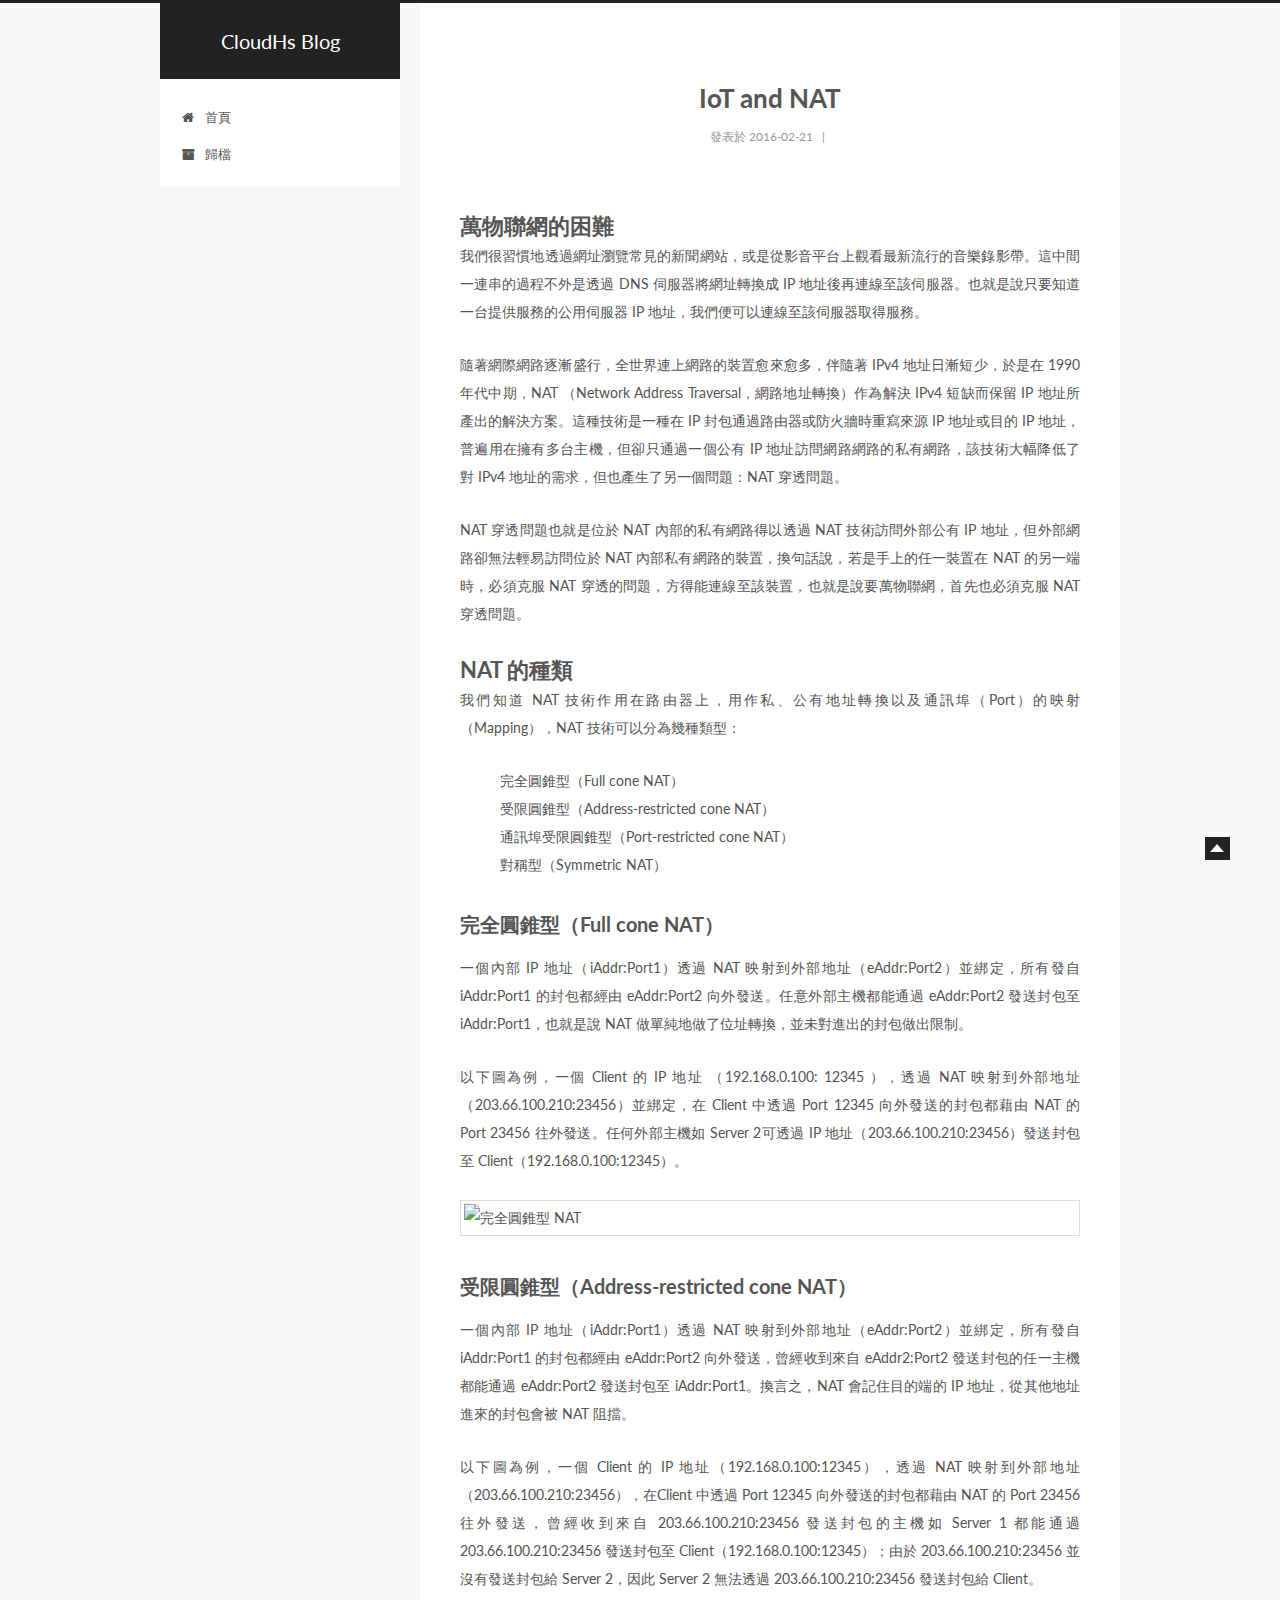
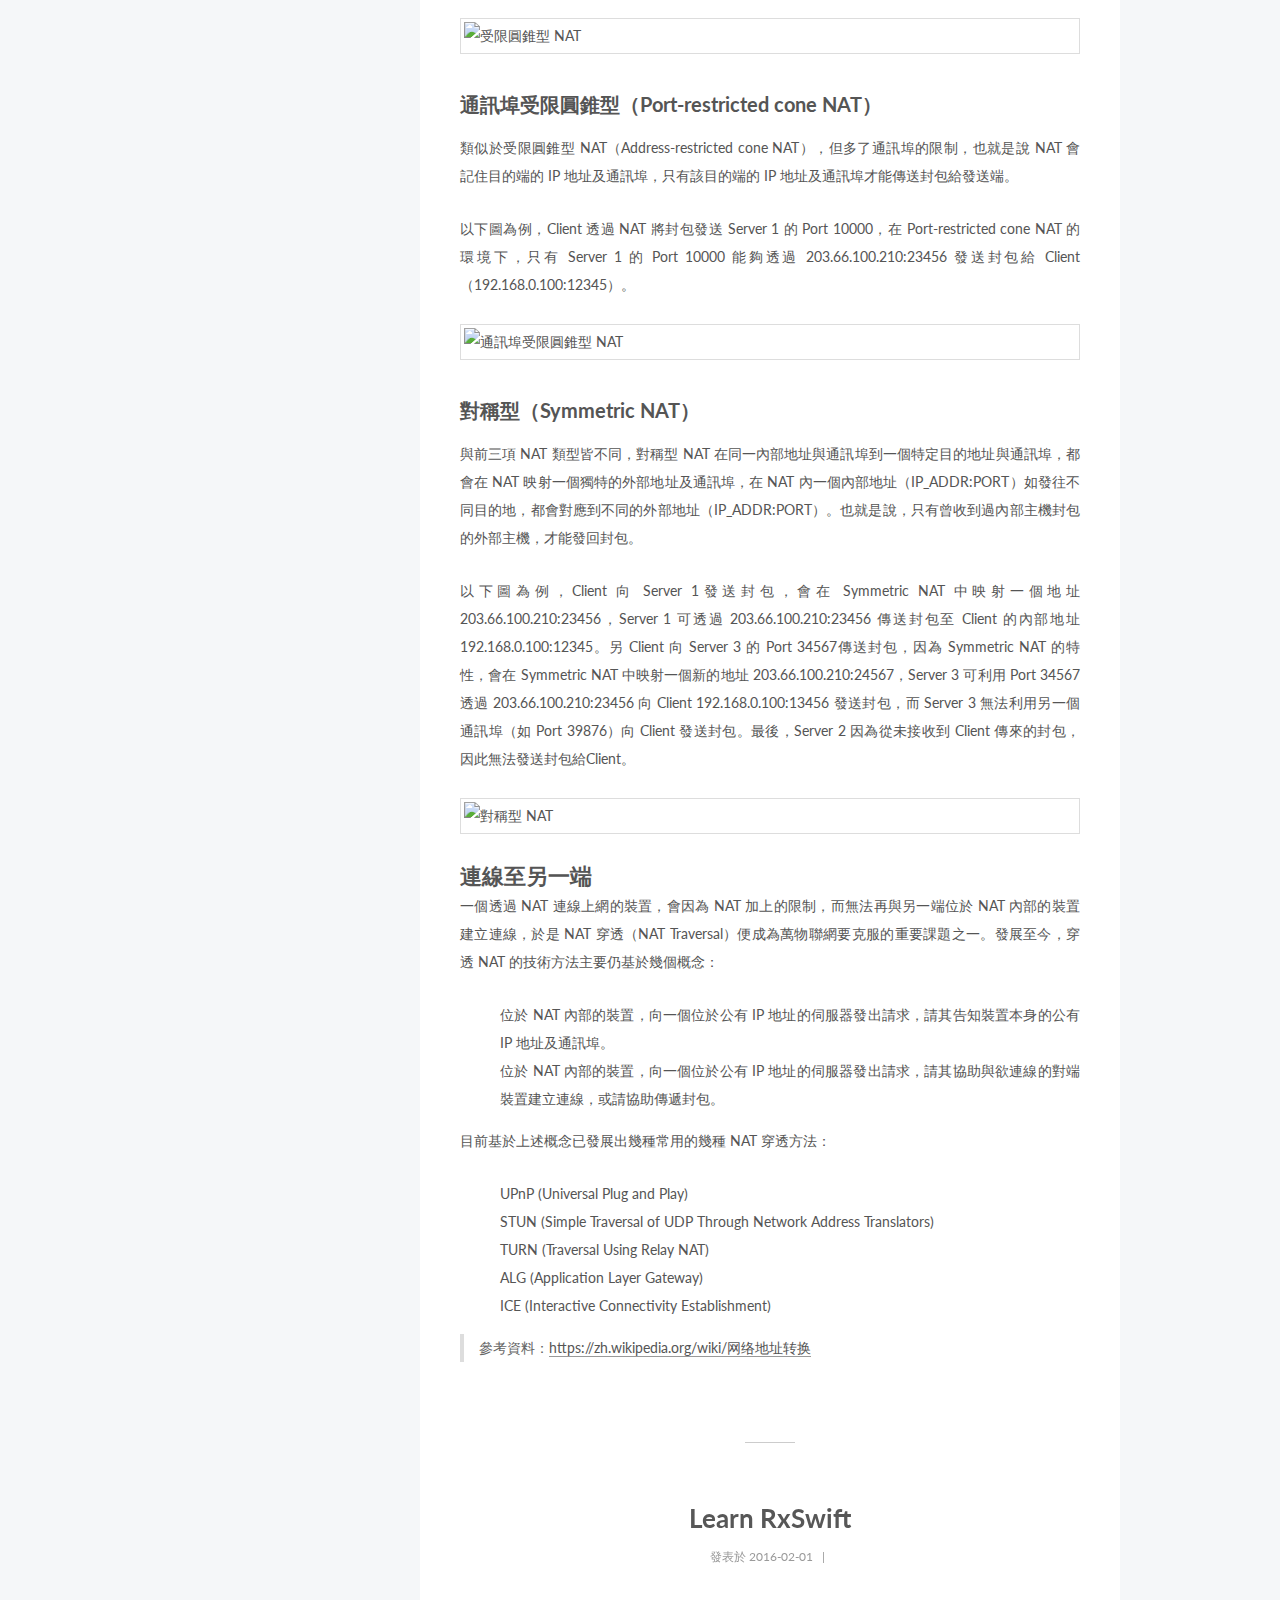
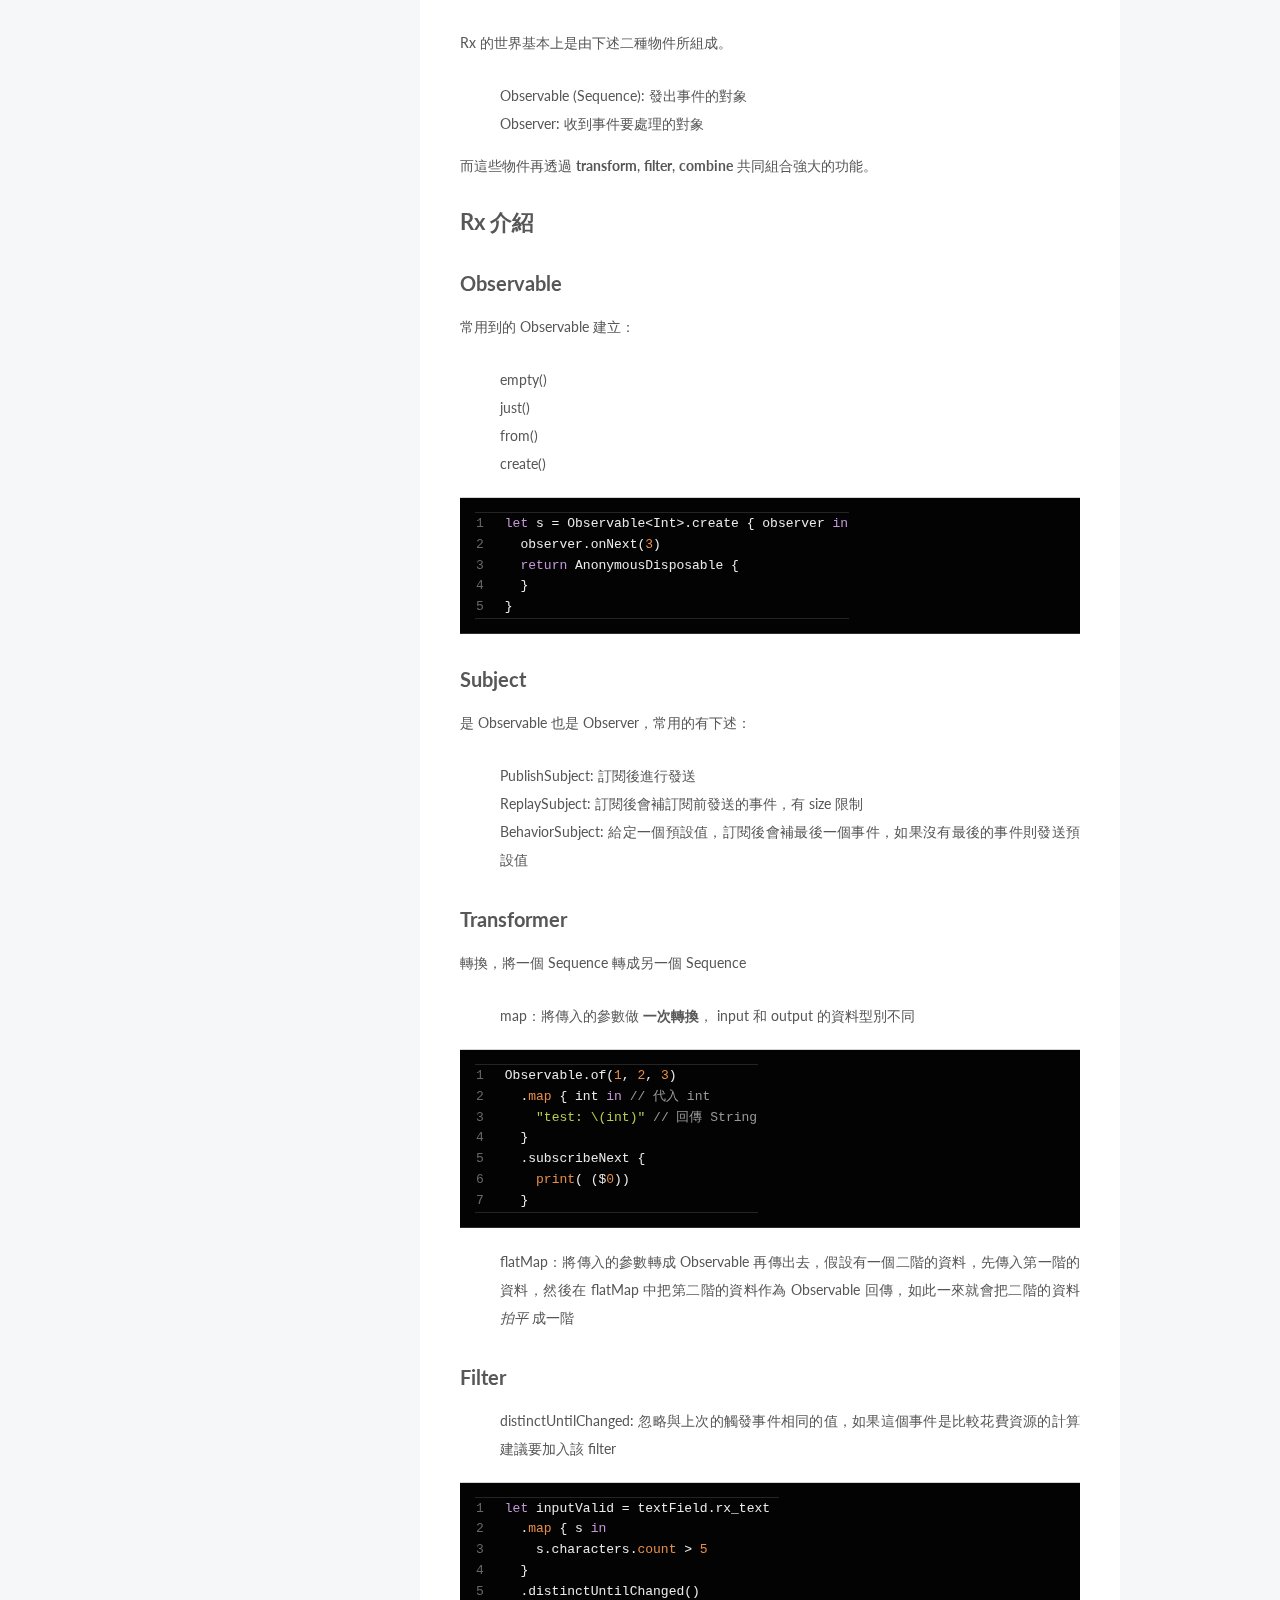
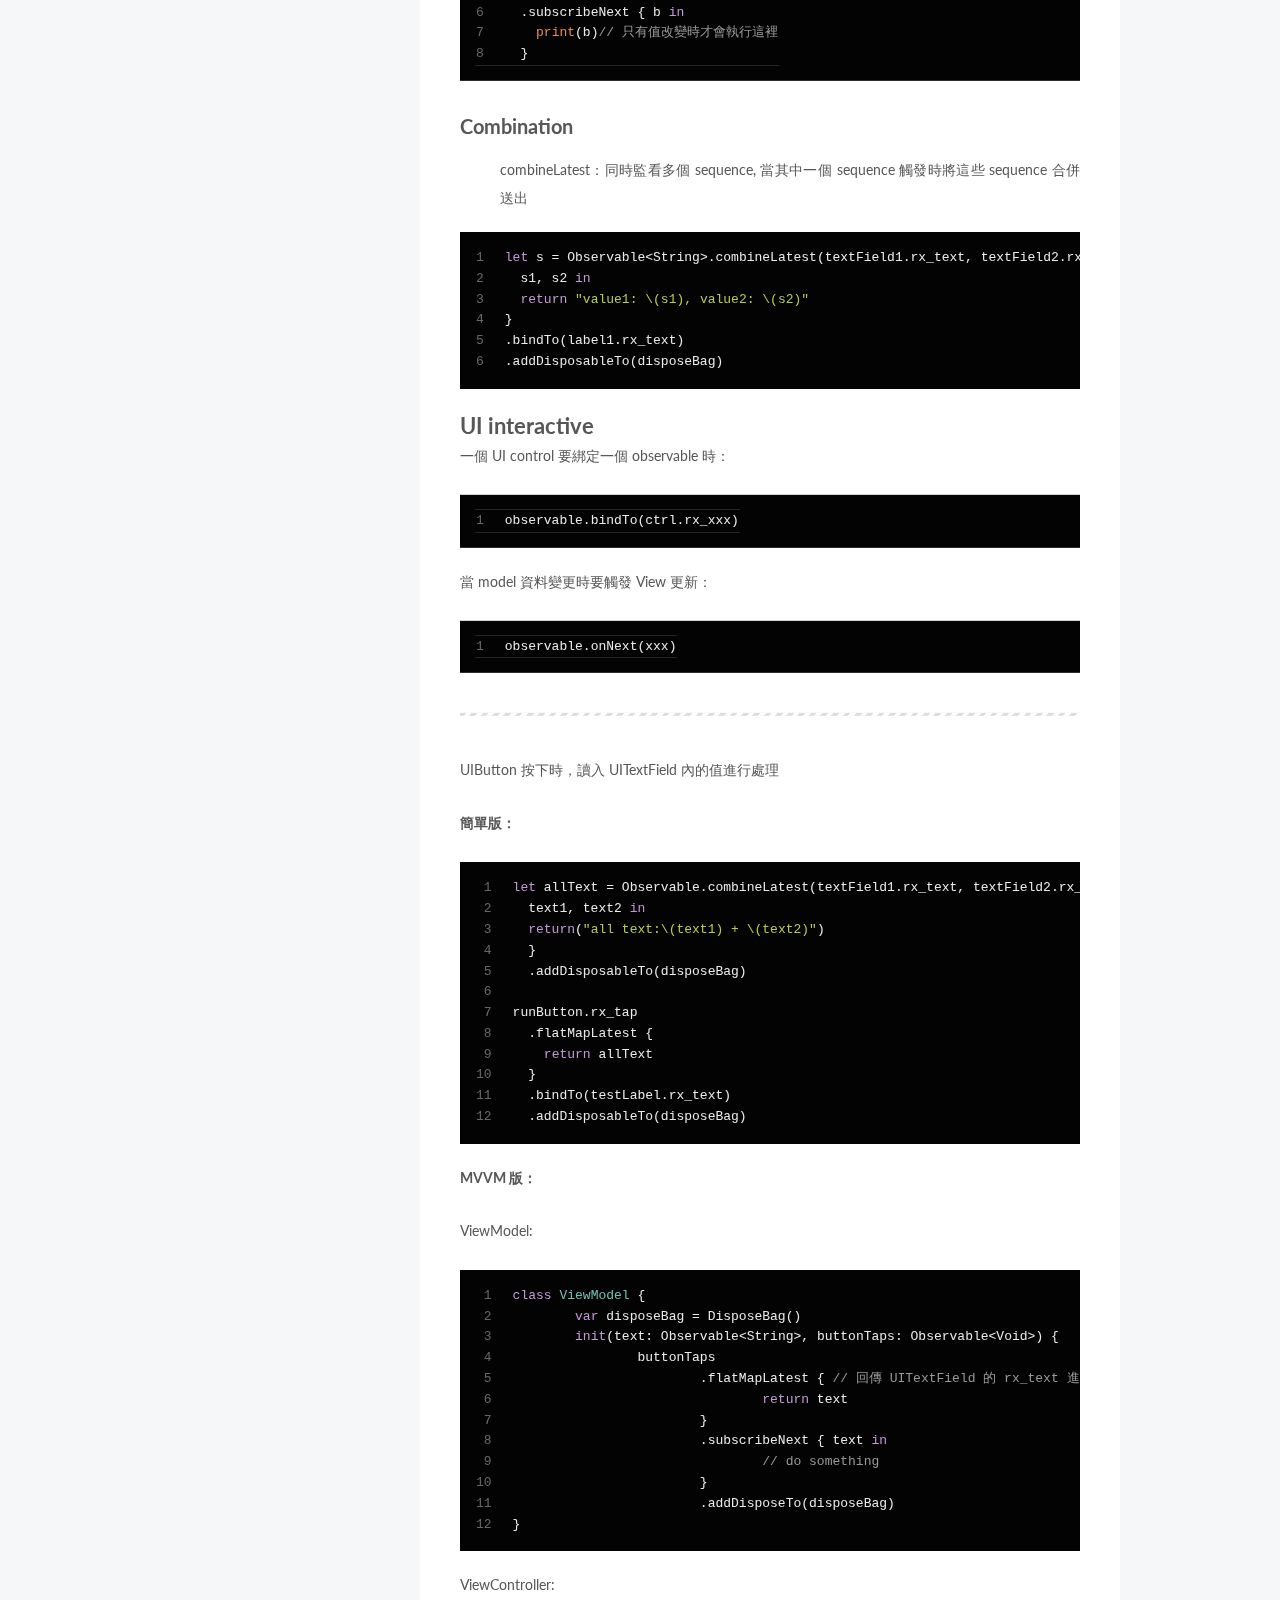
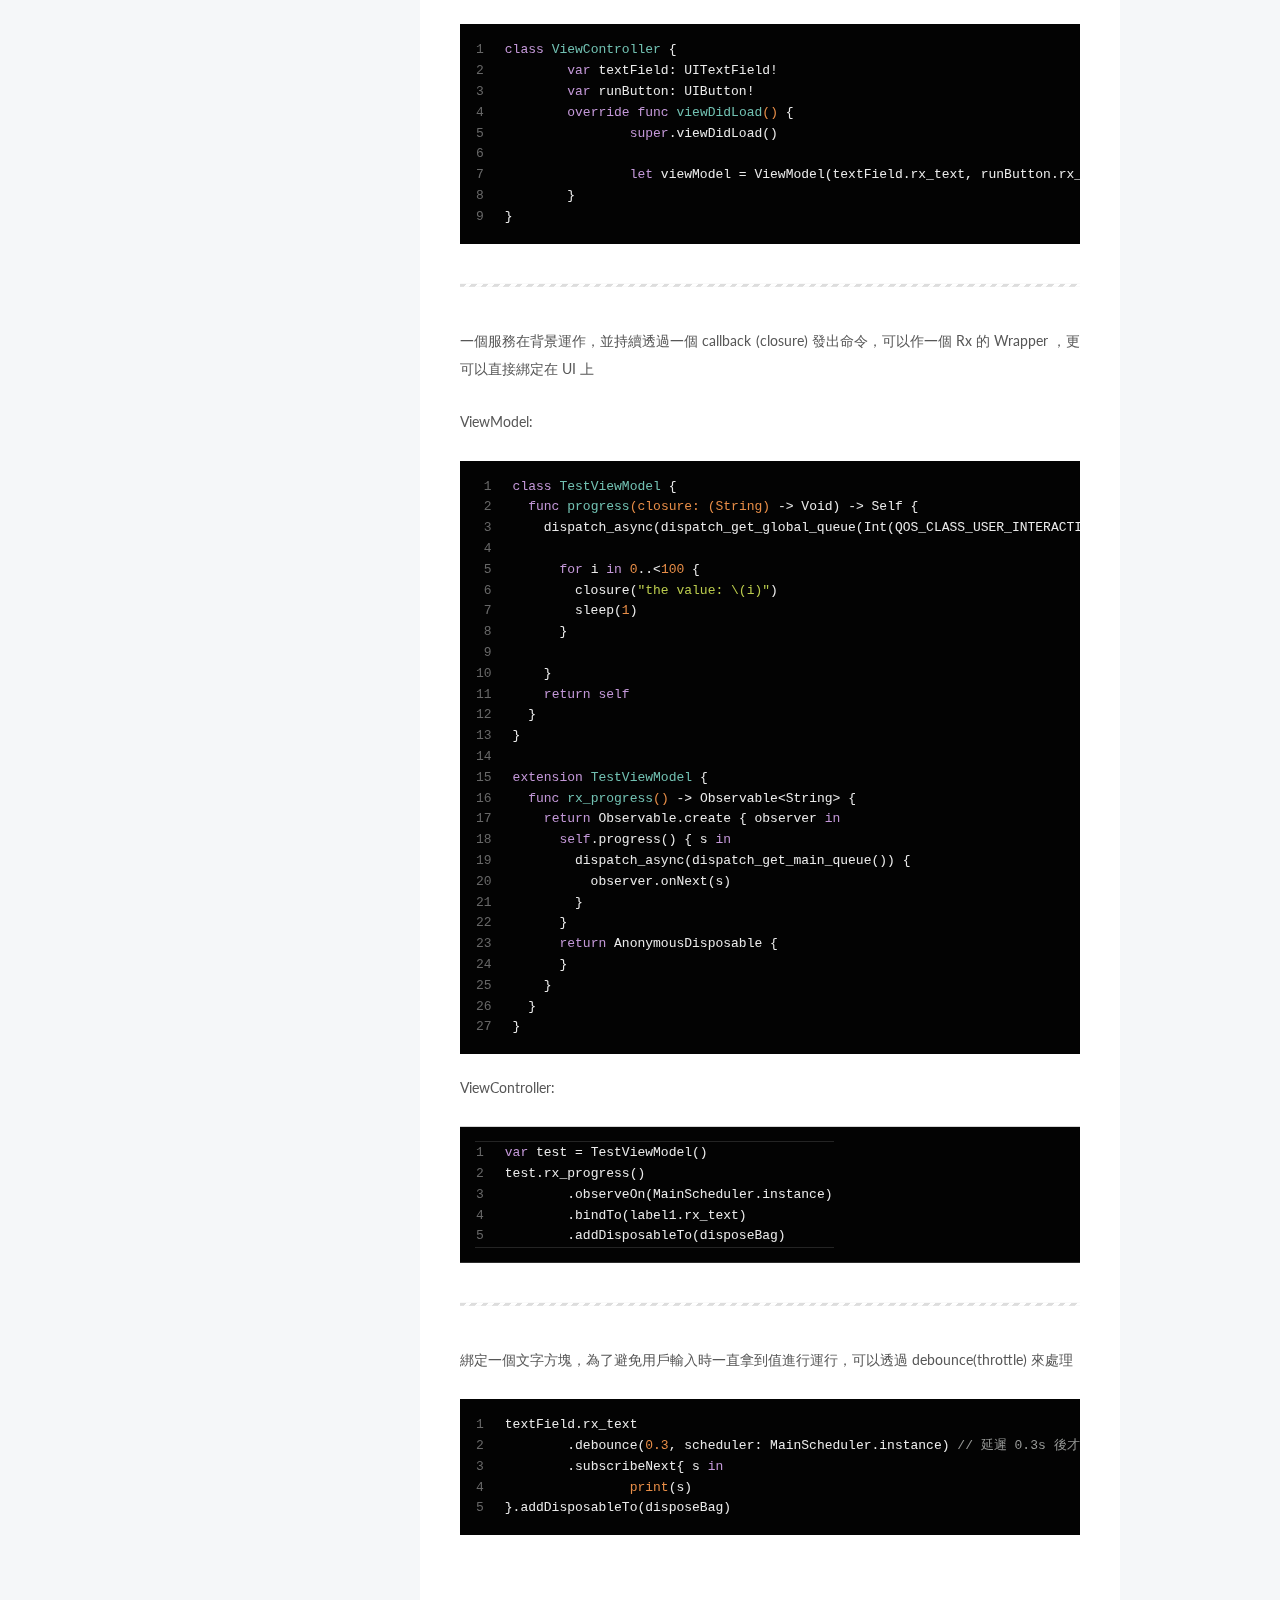
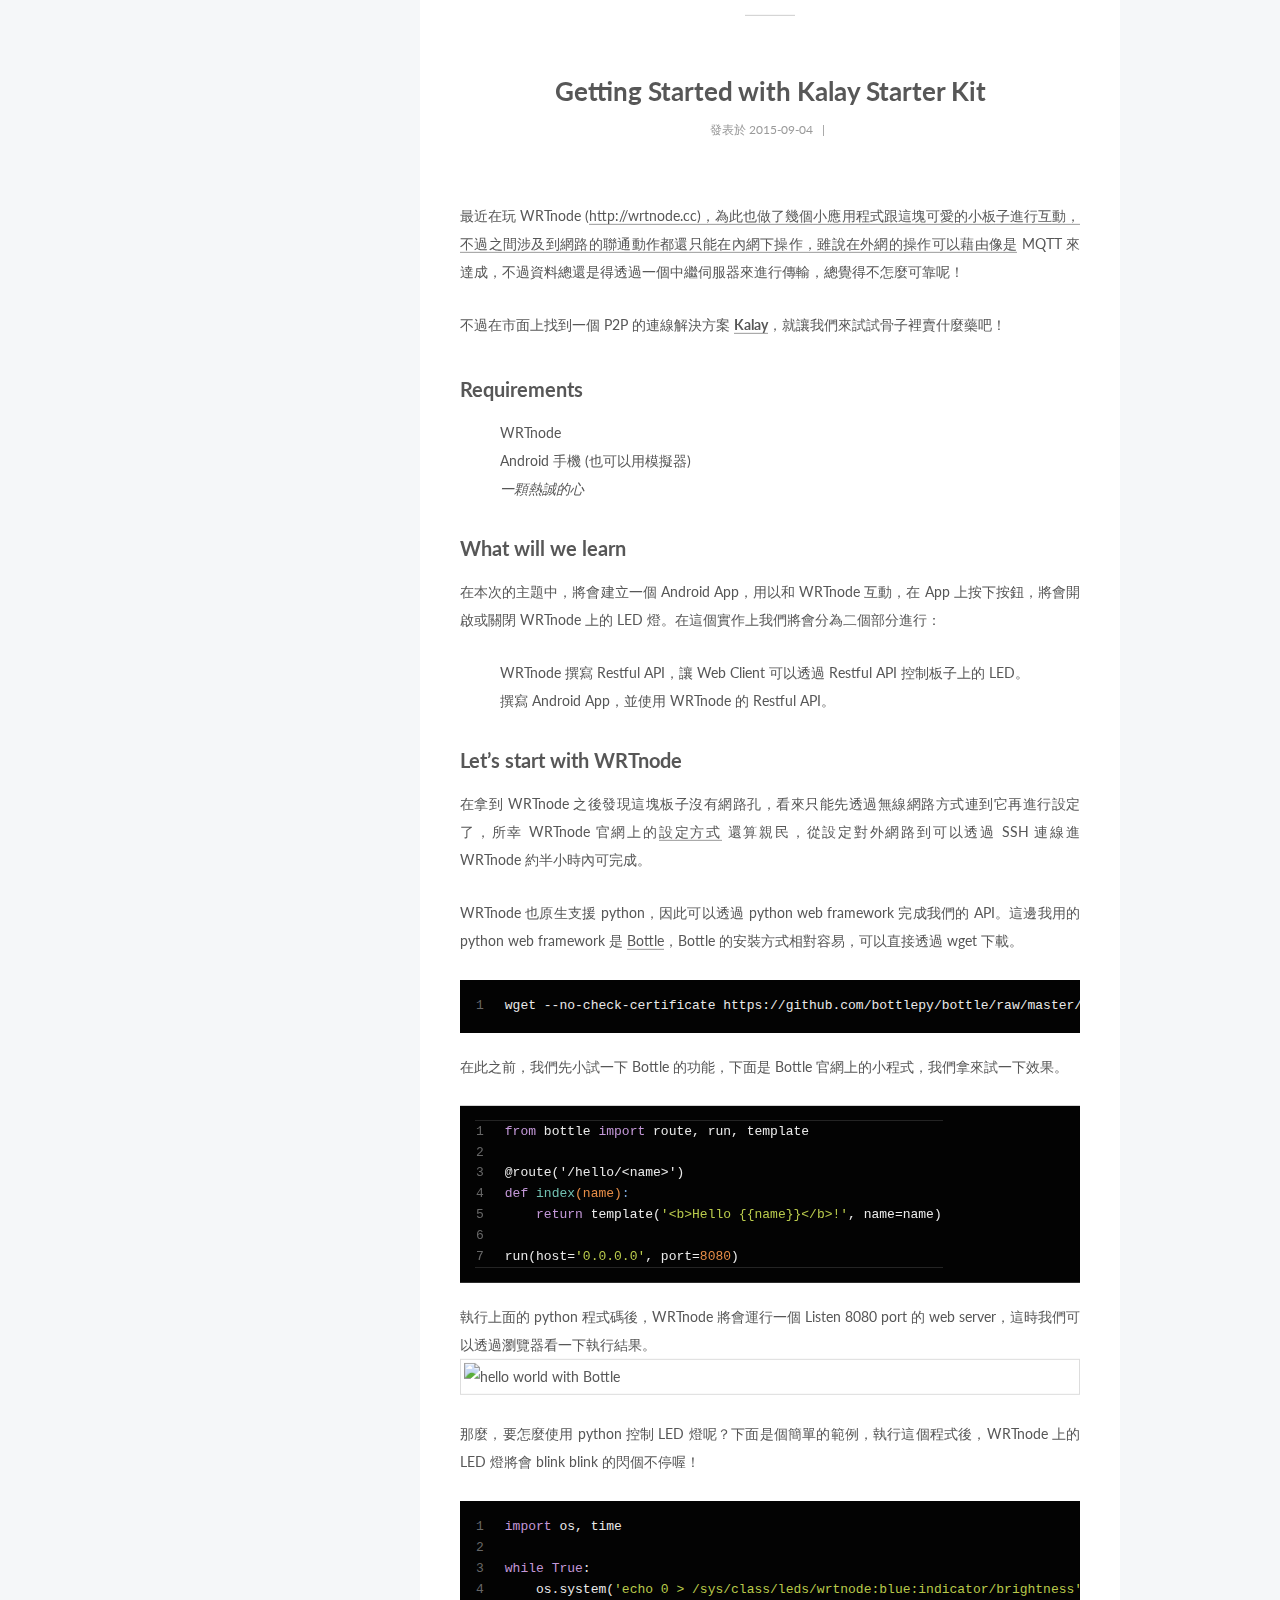
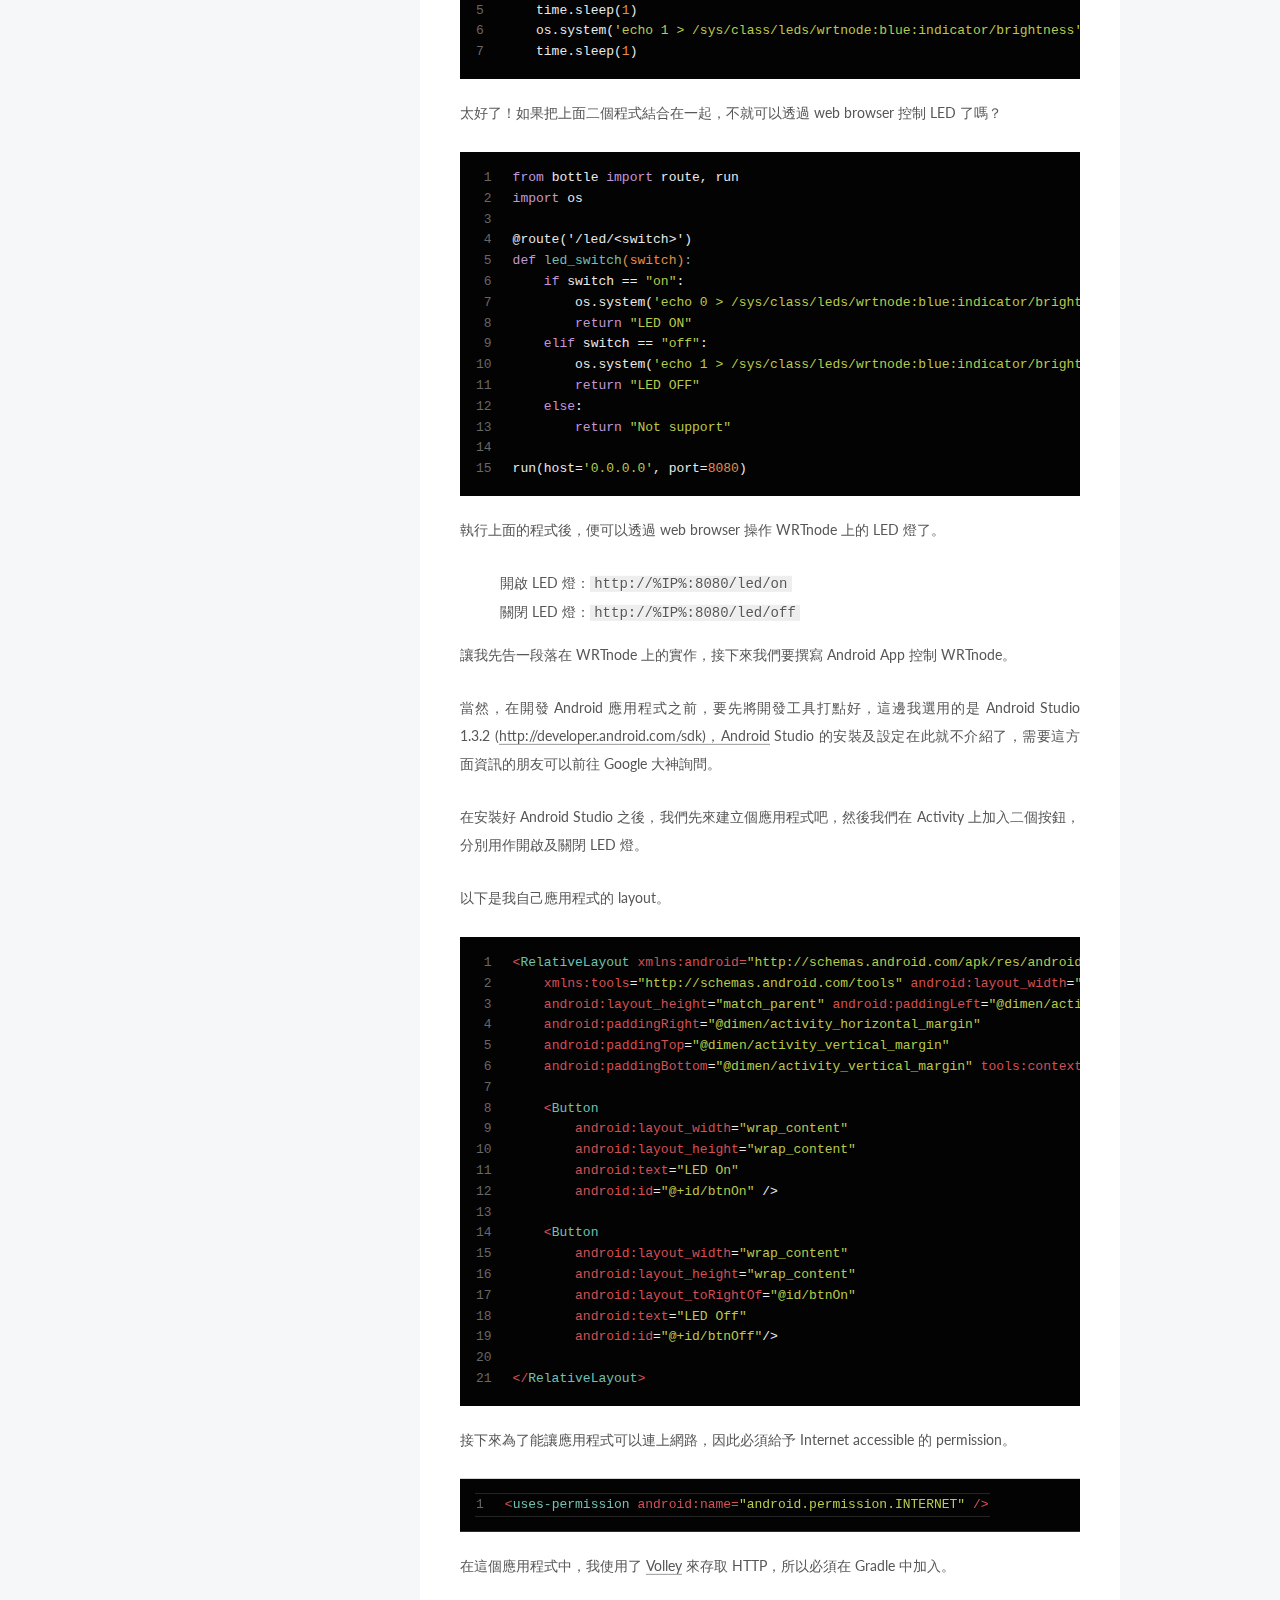
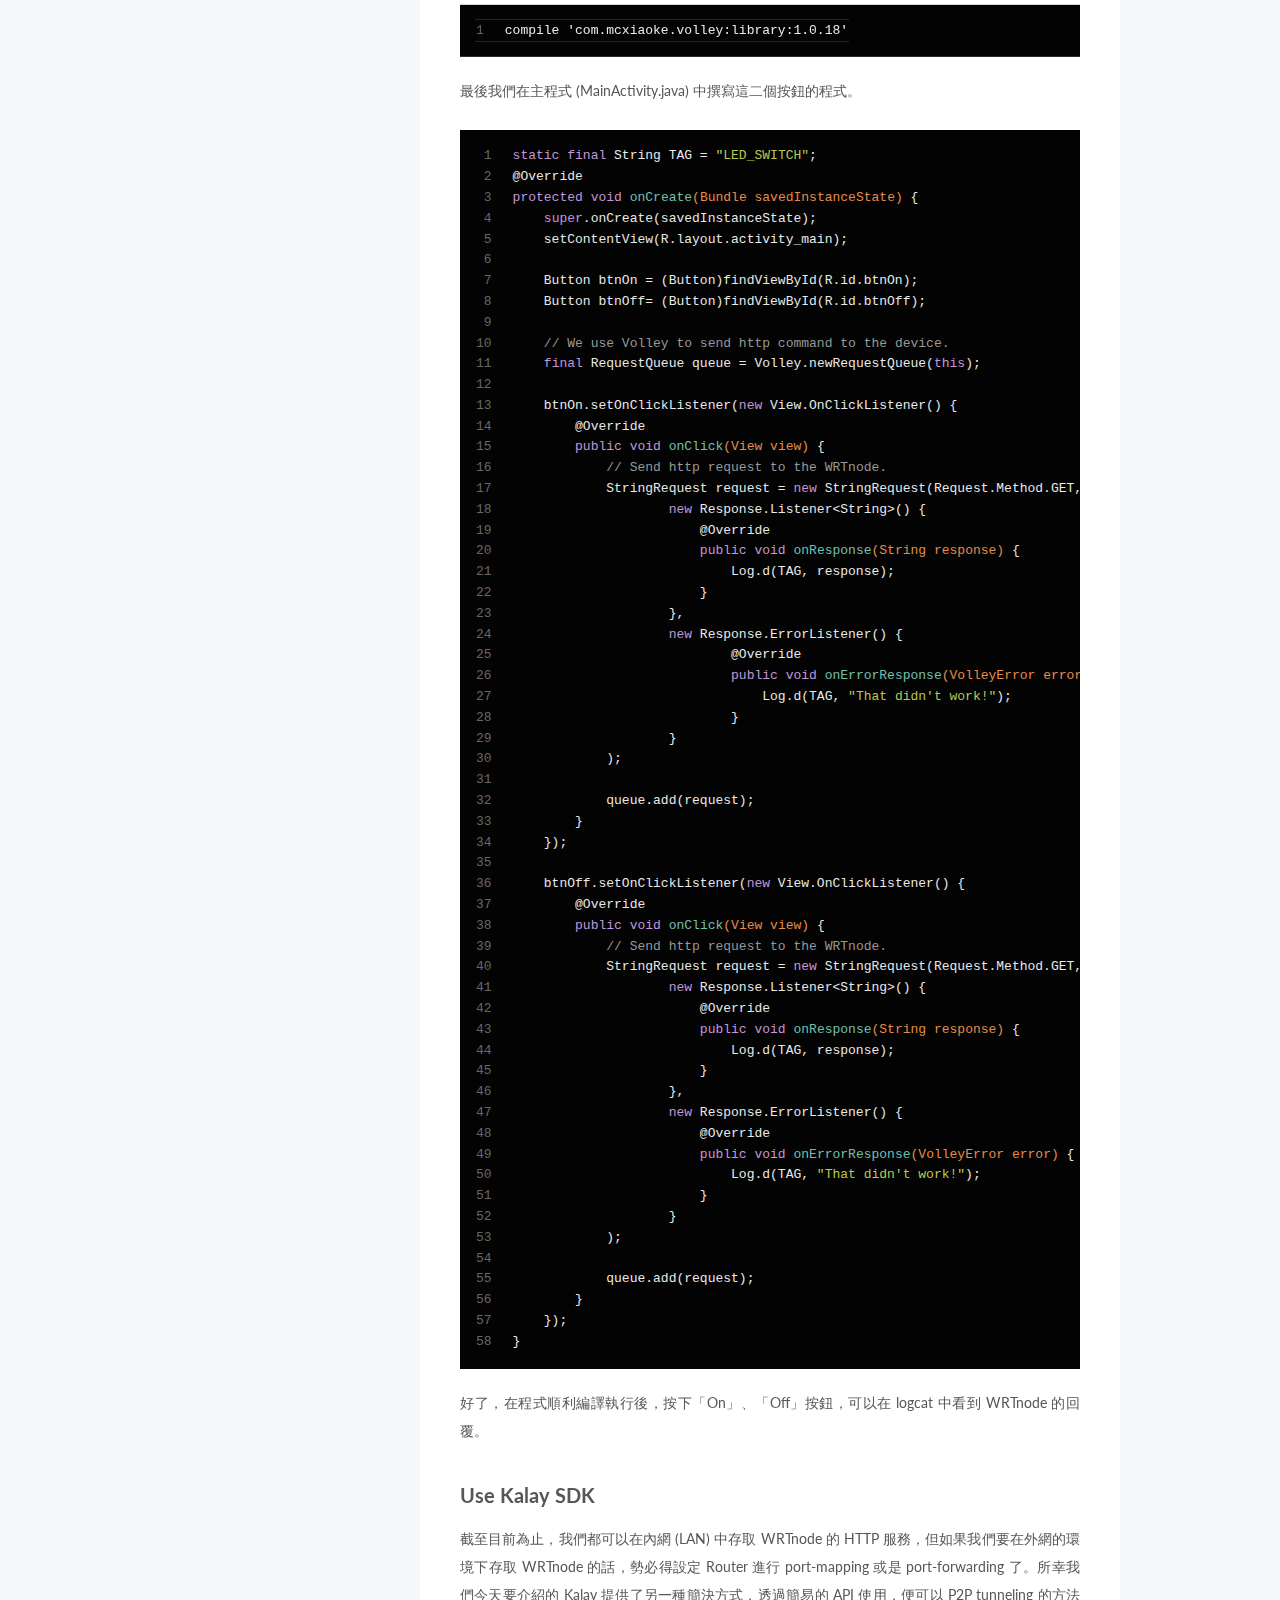
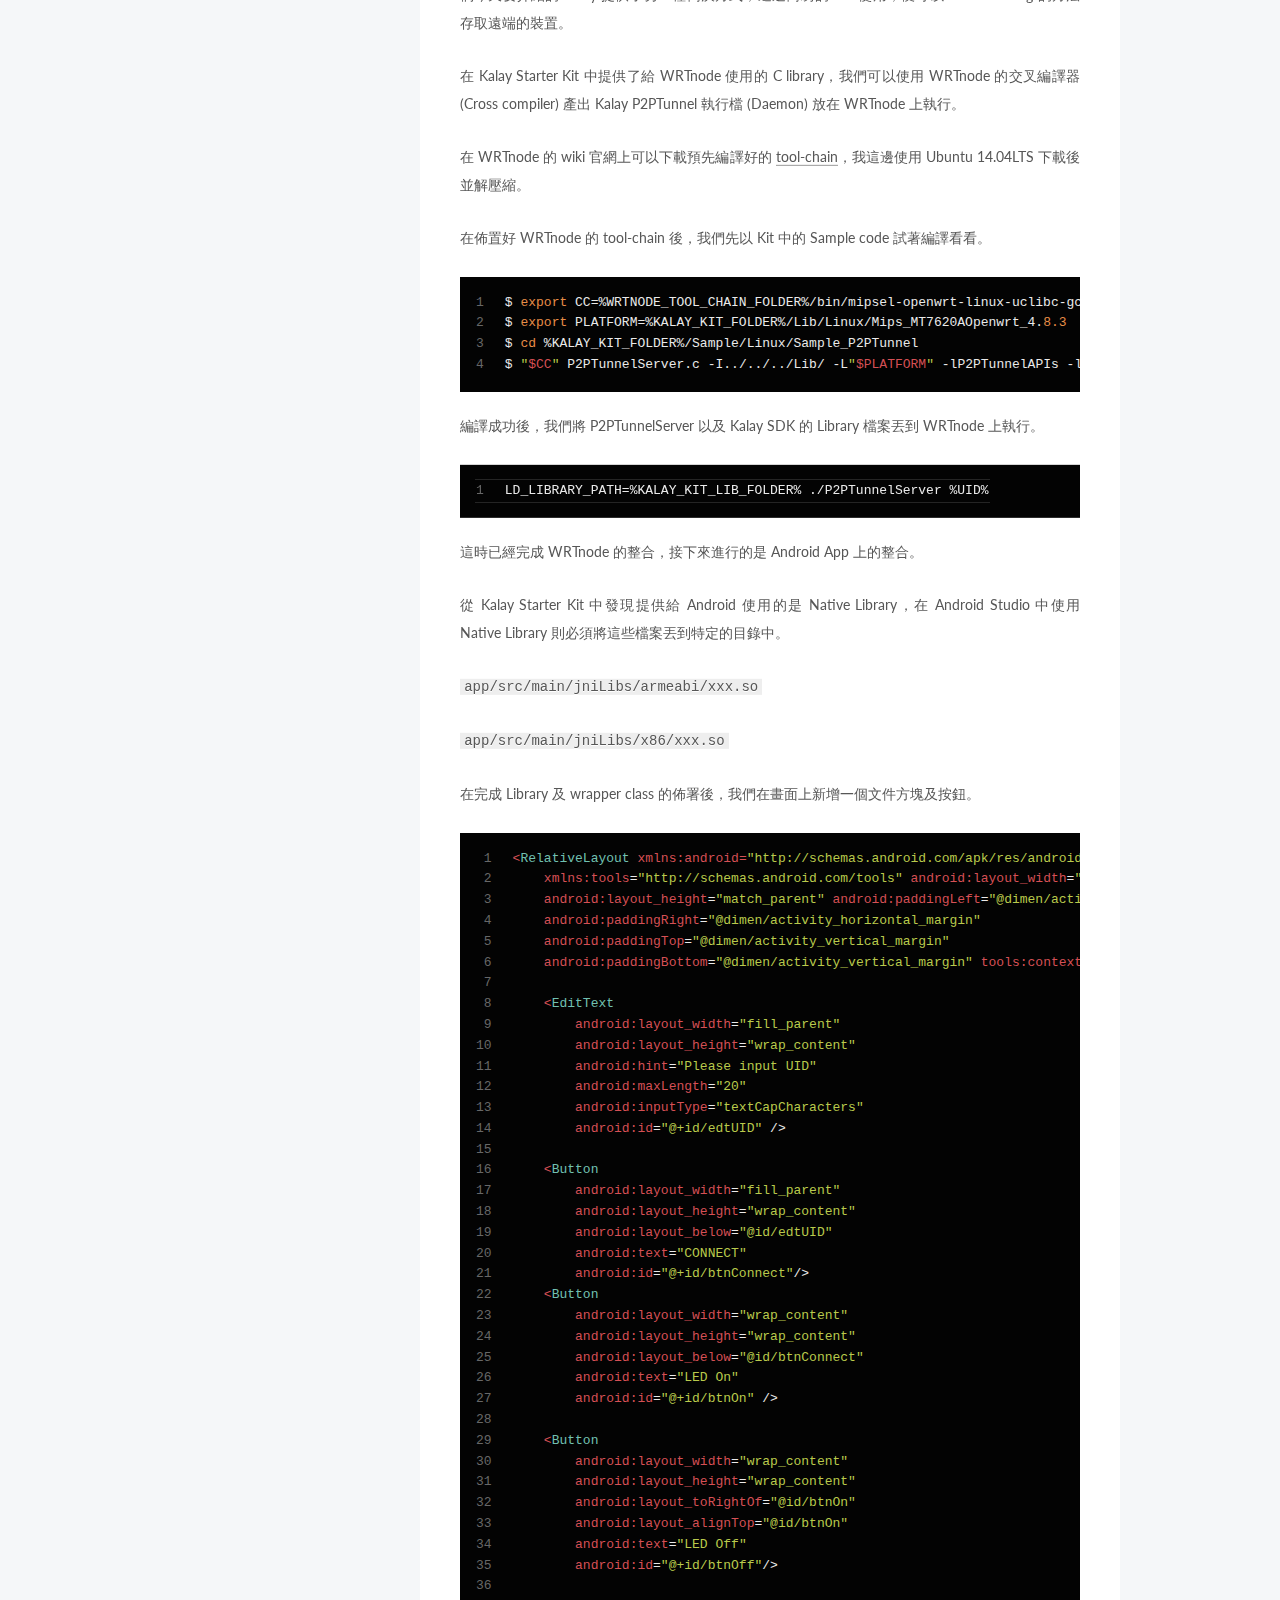
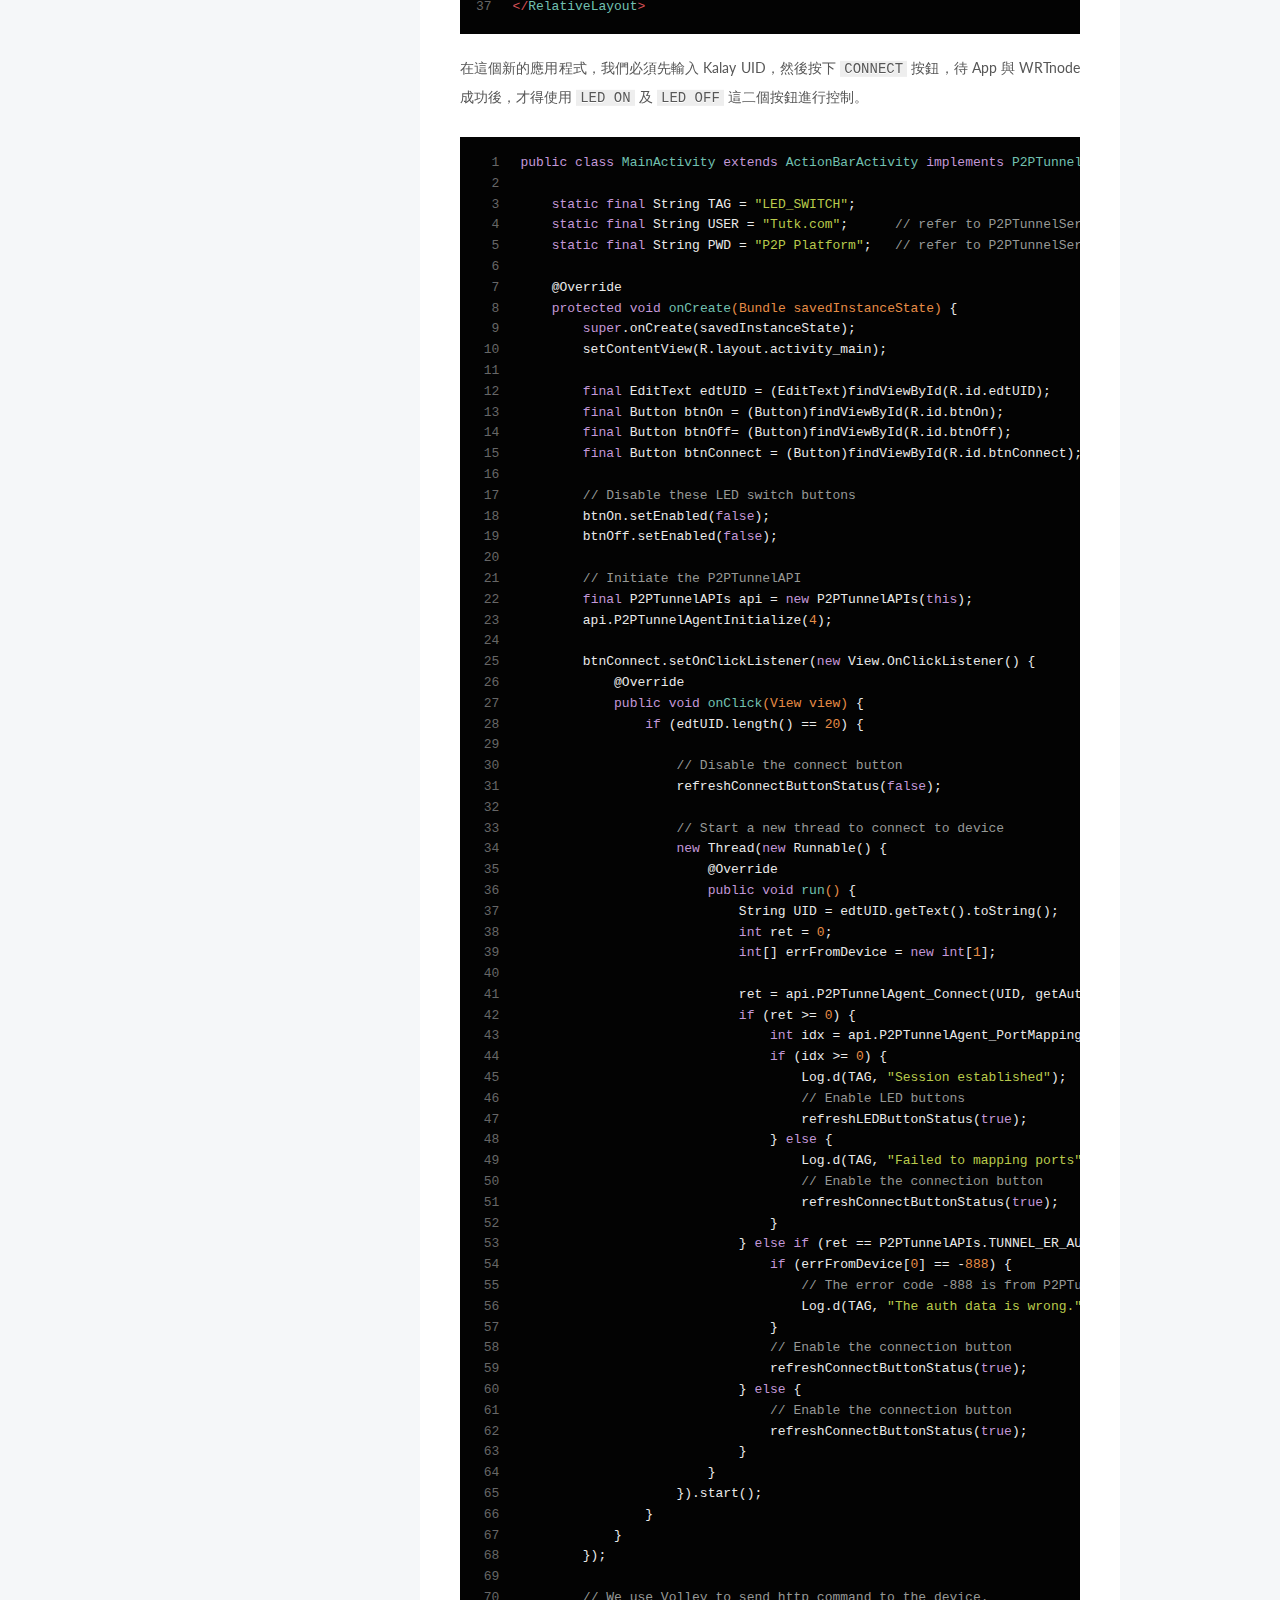
==== index.html @ 7aa4bd48 "Site updated: 2016-02-24 09:29:40" ====
<!doctype html>



  


<html class="theme-next muse use-motion">
<head>
  <meta charset="UTF-8"/>
<meta http-equiv="X-UA-Compatible" content="IE=edge,chrome=1" />
<meta name="viewport" content="width=device-width, initial-scale=1, maximum-scale=1"/>



<meta http-equiv="Cache-Control" content="no-transform" />
<meta http-equiv="Cache-Control" content="no-siteapp" />












  <link href="/vendors/fancybox/source/jquery.fancybox.css?v=2.1.5" rel="stylesheet" type="text/css"/>




  <link href="//fonts.googleapis.com/css?family=Lato:300,400,700,400italic&subset=latin,latin-ext" rel="stylesheet" type="text/css">



<link href="/vendors/font-awesome/css/font-awesome.min.css?v=4.4.0" rel="stylesheet" type="text/css" />

<link href="/css/main.css?v=0.5.0" rel="stylesheet" type="text/css" />


  <meta name="keywords" content="Hexo, NexT" />





  <link rel="alternate" href="/atom.xml" title="CloudHs Blog" type="application/atom+xml" />




  <link rel="shortcut icon" type="image/x-icon" href="/favicon.ico?v=0.5.0" />






<meta name="description">
<meta property="og:type" content="website">
<meta property="og:title" content="CloudHs Blog">
<meta property="og:url" content="http://yoursite.com/index.html">
<meta property="og:site_name" content="CloudHs Blog">
<meta property="og:description">
<meta name="twitter:card" content="summary">
<meta name="twitter:title" content="CloudHs Blog">
<meta name="twitter:description">



<script type="text/javascript" id="hexo.configuration">
  var NexT = window.NexT || {};
  var CONFIG = {
    scheme: 'Muse',
    sidebar: {"position":"left","display":"post"},
    fancybox: true,
    motion: true,
    duoshuo: {
      userId: 0,
      author: '博主'
    }
  };
</script>

  <title> CloudHs Blog </title>
</head>

<body itemscope itemtype="http://schema.org/WebPage" lang="">

  








  
  
    
  

  <div class="container one-collumn sidebar-position-left 
   page-home 
 ">
    <div class="headband"></div>

    <header id="header" class="header" itemscope itemtype="http://schema.org/WPHeader">
      <div class="header-inner"><div class="site-meta ">
  

  <div class="custom-logo-site-title">
    <a href="/"  class="brand" rel="start">
      <span class="logo-line-before"><i></i></span>
      <span class="site-title">CloudHs Blog</span>
      <span class="logo-line-after"><i></i></span>
    </a>
  </div>
  <p class="site-subtitle"></p>
</div>

<div class="site-nav-toggle">
  <button>
    <span class="btn-bar"></span>
    <span class="btn-bar"></span>
    <span class="btn-bar"></span>
  </button>
</div>

<nav class="site-nav">
  

  
    <ul id="menu" class="menu ">
      
        
        <li class="menu-item menu-item-home">
          <a href="/" rel="section">
            
              <i class="menu-item-icon fa fa-home fa-fw"></i> <br />
            
            首頁
          </a>
        </li>
      
        
        <li class="menu-item menu-item-archives">
          <a href="/archives" rel="section">
            
              <i class="menu-item-icon fa fa-archive fa-fw"></i> <br />
            
            歸檔
          </a>
        </li>
      

      
      
      
    </ul>
  

  
</nav>

 </div>
    </header>

    <main id="main" class="main">
      <div class="main-inner">
        <div class="content-wrap">
          <div id="content" class="content">
            
  <section id="posts" class="posts-expand">

    

    
    
      
      
        
        
        
      

      
    

    
      

  
  

  
  
  

  <article class="post post-type-normal " itemscope itemtype="http://schema.org/Article">

    
      <header class="post-header">

        
        
          <h1 class="post-title" itemprop="name headline">
            
            
              
                
                <a class="post-title-link" href="/2016/02/21/IoT and NAT/" itemprop="url">
                  IoT and NAT
                </a>
              
            
          </h1>
        

        <div class="post-meta">
          <span class="post-time">
            <span class="post-meta-item-icon">
              <i class="fa fa-calendar-o"></i>
            </span>
            <span class="post-meta-item-text">發表於</span>
            <time itemprop="dateCreated" datetime="2016-02-21T00:00:00+08:00" content="2016-02-21">
              2016-02-21
            </time>
          </span>

          

          
            
              <span class="post-comments-count">
                &nbsp; | &nbsp;
                <a href="/2016/02/21/IoT and NAT/#comments" itemprop="discussionUrl">
                  <span class="post-comments-count disqus-comment-count" data-disqus-identifier="2016/02/21/IoT and NAT/" itemprop="commentsCount"></span>
                </a>
              </span>
            
          

          

          
          
        </div>
      </header>
    


    <div class="post-body" itemprop="articleBody">

      
      

      
        
          
            <h1 id="萬物聯網的困難"><a href="#萬物聯網的困難" class="headerlink" title="萬物聯網的困難"></a>萬物聯網的困難</h1><p>我們很習慣地透過網址瀏覽常見的新聞網站，或是從影音平台上觀看最新流行的音樂錄影帶。這中間一連串的過程不外是透過 DNS 伺服器將網址轉換成 IP 地址後再連線至該伺服器。也就是說只要知道一台提供服務的公用伺服器 IP 地址，我們便可以連線至該伺服器取得服務。</p>
<p>隨著網際網路逐漸盛行，全世界連上網路的裝置愈來愈多，伴隨著 IPv4 地址日漸短少，於是在 1990 年代中期，NAT （Network Address Traversal，網路地址轉換）作為解決 IPv4 短缺而保留 IP 地址所產出的解決方案。這種技術是一種在 IP 封包通過路由器或防火牆時重寫來源 IP 地址或目的 IP 地址，普遍用在擁有多台主機，但卻只通過一個公有 IP 地址訪問網路網路的私有網路，該技術大幅降低了對 IPv4 地址的需求，但也產生了另一個問題：NAT 穿透問題。</p>
<p>NAT 穿透問題也就是位於 NAT 內部的私有網路得以透過 NAT 技術訪問外部公有 IP 地址，但外部網路卻無法輕易訪問位於 NAT 內部私有網路的裝置，換句話說，若是手上的任一裝置在 NAT 的另一端時，必須克服 NAT 穿透的問題，方得能連線至該裝置，也就是說要萬物聯網，首先也必須克服 NAT 穿透問題。</p>
<h1 id="NAT-的種類"><a href="#NAT-的種類" class="headerlink" title="NAT 的種類"></a>NAT 的種類</h1><p>我們知道 NAT 技術作用在路由器上，用作私、公有地址轉換以及通訊埠（Port）的映射（Mapping），NAT 技術可以分為幾種類型：</p>
<ul>
<li>完全圓錐型（Full cone NAT）</li>
<li>受限圓錐型（Address-restricted cone NAT）</li>
<li>通訊埠受限圓錐型（Port-restricted cone NAT）</li>
<li>對稱型（Symmetric NAT）</li>
</ul>
<h2 id="完全圓錐型（Full-cone-NAT）"><a href="#完全圓錐型（Full-cone-NAT）" class="headerlink" title="完全圓錐型（Full cone NAT）"></a>完全圓錐型（Full cone NAT）</h2><p>一個內部 IP 地址（iAddr:Port1）透過 NAT 映射到外部地址（eAddr:Port2）並綁定，所有發自 iAddr:Port1 的封包都經由 eAddr:Port2 向外發送。任意外部主機都能通過 eAddr:Port2 發送封包至 iAddr:Port1，也就是說 NAT 做單純地做了位址轉換，並未對進出的封包做出限制。</p>
<p>以下圖為例，一個 Client 的 IP 地址 （192.168.0.100: 12345 ），透過 NAT 映射到外部地址（203.66.100.210:23456）並綁定，在 Client 中透過 Port 12345 向外發送的封包都藉由 NAT 的 Port 23456 往外發送。任何外部主機如 Server 2可透過 IP 地址（203.66.100.210:23456）發送封包至 Client（192.168.0.100:12345）。</p>
<p><img src="https://dl.dropboxusercontent.com/u/38803326/blog/img_20160221_001.png" alt="完全圓錐型 NAT"></p>
<h2 id="受限圓錐型（Address-restricted-cone-NAT）"><a href="#受限圓錐型（Address-restricted-cone-NAT）" class="headerlink" title="受限圓錐型（Address-restricted cone NAT）"></a>受限圓錐型（Address-restricted cone NAT）</h2><p>一個內部 IP 地址（iAddr:Port1）透過 NAT 映射到外部地址（eAddr:Port2）並綁定，所有發自 iAddr:Port1 的封包都經由 eAddr:Port2 向外發送，曾經收到來自 eAddr2:Port2 發送封包的任一主機都能通過 eAddr:Port2 發送封包至 iAddr:Port1。換言之，NAT 會記住目的端的 IP 地址，從其他地址進來的封包會被 NAT 阻擋。</p>
<p>以下圖為例，一個 Client 的 IP 地址（192.168.0.100:12345），透過 NAT 映射到外部地址（203.66.100.210:23456），在Client 中透過 Port 12345 向外發送的封包都藉由 NAT 的 Port 23456 往外發送，曾經收到來自 203.66.100.210:23456 發送封包的主機如 Server 1 都能通過 203.66.100.210:23456 發送封包至 Client（192.168.0.100:12345）；由於 203.66.100.210:23456 並沒有發送封包給 Server 2，因此 Server 2 無法透過 203.66.100.210:23456 發送封包給 Client。</p>
<p><img src="https://dl.dropboxusercontent.com/u/38803326/blog/img_20160221_002.png" alt="受限圓錐型 NAT"></p>
<h2 id="通訊埠受限圓錐型（Port-restricted-cone-NAT）"><a href="#通訊埠受限圓錐型（Port-restricted-cone-NAT）" class="headerlink" title="通訊埠受限圓錐型（Port-restricted cone NAT）"></a>通訊埠受限圓錐型（Port-restricted cone NAT）</h2><p>類似於受限圓錐型 NAT（Address-restricted cone NAT），但多了通訊埠的限制，也就是說 NAT 會記住目的端的 IP 地址及通訊埠，只有該目的端的 IP 地址及通訊埠才能傳送封包給發送端。</p>
<p>以下圖為例，Client 透過 NAT 將封包發送 Server 1 的 Port 10000，在 Port-restricted cone NAT 的環境下，只有 Server 1 的 Port 10000 能夠透過 203.66.100.210:23456 發送封包給 Client（192.168.0.100:12345）。</p>
<p><img src="https://dl.dropboxusercontent.com/u/38803326/blog/img_20160221_003.png" alt="通訊埠受限圓錐型 NAT"></p>
<h2 id="對稱型（Symmetric-NAT）"><a href="#對稱型（Symmetric-NAT）" class="headerlink" title="對稱型（Symmetric NAT）"></a>對稱型（Symmetric NAT）</h2><p>與前三項 NAT 類型皆不同，對稱型 NAT 在同一內部地址與通訊埠到一個特定目的地址與通訊埠，都會在 NAT 映射一個獨特的外部地址及通訊埠，在 NAT 內一個內部地址（IP_ADDR:PORT）如發往不同目的地，都會對應到不同的外部地址（IP_ADDR:PORT）。也就是說，只有曾收到過內部主機封包的外部主機，才能發回封包。</p>
<p>以下圖為例，Client 向 Server 1發送封包，會在 Symmetric NAT 中映射一個地址 203.66.100.210:23456，Server 1 可透過 203.66.100.210:23456 傳送封包至 Client 的內部地址 192.168.0.100:12345。另 Client 向 Server 3 的 Port 34567傳送封包，因為 Symmetric NAT 的特性，會在 Symmetric NAT 中映射一個新的地址 203.66.100.210:24567，Server 3 可利用 Port 34567 透過 203.66.100.210:23456 向 Client 192.168.0.100:13456 發送封包，而 Server 3 無法利用另一個通訊埠（如 Port 39876）向 Client 發送封包。最後，Server 2 因為從未接收到 Client 傳來的封包，因此無法發送封包給Client。</p>
<p><img src="https://dl.dropboxusercontent.com/u/38803326/blog/img_20160221_004.png" alt="對稱型 NAT"></p>
<h1 id="連線至另一端"><a href="#連線至另一端" class="headerlink" title="連線至另一端"></a>連線至另一端</h1><p>一個透過 NAT 連線上網的裝置，會因為 NAT 加上的限制，而無法再與另一端位於 NAT 內部的裝置建立連線，於是 NAT 穿透（NAT Traversal）便成為萬物聯網要克服的重要課題之一。發展至今，穿透 NAT 的技術方法主要仍基於幾個概念：</p>
<ul>
<li>位於 NAT 內部的裝置，向一個位於公有 IP 地址的伺服器發出請求，請其告知裝置本身的公有 IP 地址及通訊埠。</li>
<li>位於 NAT 內部的裝置，向一個位於公有 IP 地址的伺服器發出請求，請其協助與欲連線的對端裝置建立連線，或請協助傳遞封包。</li>
</ul>
<p>目前基於上述概念已發展出幾種常用的幾種 NAT 穿透方法：</p>
<ul>
<li>UPnP (Universal Plug and Play)</li>
<li>STUN (Simple Traversal of UDP Through Network Address Translators)</li>
<li>TURN (Traversal Using Relay NAT)</li>
<li>ALG (Application Layer Gateway)</li>
<li>ICE (Interactive Connectivity Establishment)</li>
</ul>
<blockquote>
<p>參考資料：<a href="https://zh.wikipedia.org/wiki/网络地址转换" target="_blank" rel="external">https://zh.wikipedia.org/wiki/网络地址转换</a></p>
</blockquote>

          
        
      
    </div>

    <footer class="post-footer">
      

      

      
      
        <div class="post-eof"></div>
      
    </footer>
  </article>


    
      

  
  

  
  
  

  <article class="post post-type-normal " itemscope itemtype="http://schema.org/Article">

    
      <header class="post-header">

        
        
          <h1 class="post-title" itemprop="name headline">
            
            
              
                
                <a class="post-title-link" href="/2016/02/01/Learn RxSwift/" itemprop="url">
                  Learn RxSwift
                </a>
              
            
          </h1>
        

        <div class="post-meta">
          <span class="post-time">
            <span class="post-meta-item-icon">
              <i class="fa fa-calendar-o"></i>
            </span>
            <span class="post-meta-item-text">發表於</span>
            <time itemprop="dateCreated" datetime="2016-02-01T00:00:00+08:00" content="2016-02-01">
              2016-02-01
            </time>
          </span>

          

          
            
              <span class="post-comments-count">
                &nbsp; | &nbsp;
                <a href="/2016/02/01/Learn RxSwift/#comments" itemprop="discussionUrl">
                  <span class="post-comments-count disqus-comment-count" data-disqus-identifier="2016/02/01/Learn RxSwift/" itemprop="commentsCount"></span>
                </a>
              </span>
            
          

          

          
          
        </div>
      </header>
    


    <div class="post-body" itemprop="articleBody">

      
      

      
        
          
            <p>Rx 的世界基本上是由下述二種物件所組成。</p>
<ul>
<li>Observable (Sequence): 發出事件的對象</li>
<li>Observer: 收到事件要處理的對象</li>
</ul>
<p>而這些物件再透過 <strong>transform</strong>, <strong>filter</strong>, <strong>combine</strong> 共同組合強大的功能。</p>
<h1 id="Rx-介紹"><a href="#Rx-介紹" class="headerlink" title="Rx 介紹"></a>Rx 介紹</h1><h2 id="Observable"><a href="#Observable" class="headerlink" title="Observable"></a>Observable</h2><p>常用到的 Observable 建立：</p>
<ul>
<li>empty()</li>
<li>just()</li>
<li>from()</li>
<li>create()</li>
</ul>
<figure class="highlight swift"><table><tr><td class="gutter"><pre><span class="line">1</span><br><span class="line">2</span><br><span class="line">3</span><br><span class="line">4</span><br><span class="line">5</span><br></pre></td><td class="code"><pre><span class="line"><span class="keyword">let</span> s = <span class="type">Observable</span>&lt;<span class="type">Int</span>&gt;.create &#123; observer <span class="keyword">in</span></span><br><span class="line">  observer.onNext(<span class="number">3</span>)</span><br><span class="line">  <span class="keyword">return</span> <span class="type">AnonymousDisposable</span> &#123;</span><br><span class="line">  &#125;</span><br><span class="line">&#125;</span><br></pre></td></tr></table></figure>
<h2 id="Subject"><a href="#Subject" class="headerlink" title="Subject"></a>Subject</h2><p>是 Observable 也是 Observer，常用的有下述：</p>
<ul>
<li>PublishSubject: 訂閱後進行發送</li>
<li>ReplaySubject: 訂閱後會補訂閱前發送的事件，有 size 限制</li>
<li>BehaviorSubject: 給定一個預設值，訂閱後會補最後一個事件，如果沒有最後的事件則發送預設值</li>
</ul>
<h2 id="Transformer"><a href="#Transformer" class="headerlink" title="Transformer"></a>Transformer</h2><p>轉換，將一個 Sequence 轉成另一個 Sequence</p>
<ul>
<li>map：將傳入的參數做 <strong>一次轉換</strong>， input 和 output 的資料型別不同</li>
</ul>
<figure class="highlight swift"><table><tr><td class="gutter"><pre><span class="line">1</span><br><span class="line">2</span><br><span class="line">3</span><br><span class="line">4</span><br><span class="line">5</span><br><span class="line">6</span><br><span class="line">7</span><br></pre></td><td class="code"><pre><span class="line"><span class="type">Observable</span>.of(<span class="number">1</span>, <span class="number">2</span>, <span class="number">3</span>)</span><br><span class="line">  .<span class="built_in">map</span> &#123; int <span class="keyword">in</span> <span class="comment">// 代入 int</span></span><br><span class="line">    <span class="string">"test: <span class="subst">\(int)</span>"</span> <span class="comment">// 回傳 String</span></span><br><span class="line">  &#125;</span><br><span class="line">  .subscribeNext &#123;</span><br><span class="line">    <span class="built_in">print</span>( ($<span class="number">0</span>))</span><br><span class="line">  &#125;</span><br></pre></td></tr></table></figure>
<ul>
<li>flatMap：將傳入的參數轉成 Observable 再傳出去，假設有一個二階的資料，先傳入第一階的資料，然後在 flatMap 中把第二階的資料作為 Observable 回傳，如此一來就會把二階的資料 <em>拍平</em> 成一階</li>
</ul>
<h2 id="Filter"><a href="#Filter" class="headerlink" title="Filter"></a>Filter</h2><ul>
<li>distinctUntilChanged: 忽略與上次的觸發事件相同的值，如果這個事件是比較花費資源的計算建議要加入該 filter</li>
</ul>
<figure class="highlight swift"><table><tr><td class="gutter"><pre><span class="line">1</span><br><span class="line">2</span><br><span class="line">3</span><br><span class="line">4</span><br><span class="line">5</span><br><span class="line">6</span><br><span class="line">7</span><br><span class="line">8</span><br></pre></td><td class="code"><pre><span class="line"><span class="keyword">let</span> inputValid = textField.rx_text</span><br><span class="line">  .<span class="built_in">map</span> &#123; s <span class="keyword">in</span></span><br><span class="line">    s.characters.<span class="built_in">count</span> &gt; <span class="number">5</span></span><br><span class="line">  &#125;</span><br><span class="line">  .distinctUntilChanged()</span><br><span class="line">  .subscribeNext &#123; b <span class="keyword">in</span></span><br><span class="line">    <span class="built_in">print</span>(b)<span class="comment">// 只有值改變時才會執行這裡</span></span><br><span class="line">  &#125;</span><br></pre></td></tr></table></figure>
<h2 id="Combination"><a href="#Combination" class="headerlink" title="Combination"></a>Combination</h2><ul>
<li>combineLatest：同時監看多個 sequence, 當其中一個 sequence 觸發時將這些 sequence 合併送出</li>
</ul>
<figure class="highlight swift"><table><tr><td class="gutter"><pre><span class="line">1</span><br><span class="line">2</span><br><span class="line">3</span><br><span class="line">4</span><br><span class="line">5</span><br><span class="line">6</span><br></pre></td><td class="code"><pre><span class="line"><span class="keyword">let</span> s = <span class="type">Observable</span>&lt;<span class="type">String</span>&gt;.combineLatest(textField1.rx_text, textField2.rx_text) &#123;</span><br><span class="line">  s1, s2 <span class="keyword">in</span></span><br><span class="line">  <span class="keyword">return</span> <span class="string">"value1: <span class="subst">\(s1)</span>, value2: <span class="subst">\(s2)</span>"</span></span><br><span class="line">&#125;</span><br><span class="line">.bindTo(label1.rx_text)</span><br><span class="line">.addDisposableTo(disposeBag)</span><br></pre></td></tr></table></figure>
<h1 id="UI-interactive"><a href="#UI-interactive" class="headerlink" title="UI interactive"></a>UI interactive</h1><p>一個 UI control 要綁定一個 observable 時：</p>
<figure class="highlight swift"><table><tr><td class="gutter"><pre><span class="line">1</span><br></pre></td><td class="code"><pre><span class="line">observable.bindTo(ctrl.rx_xxx)</span><br></pre></td></tr></table></figure>
<p>當 model 資料變更時要觸發 View 更新：</p>
<figure class="highlight swift"><table><tr><td class="gutter"><pre><span class="line">1</span><br></pre></td><td class="code"><pre><span class="line">observable.onNext(xxx)</span><br></pre></td></tr></table></figure>
<hr>
<p>UIButton 按下時，讀入 UITextField 內的值進行處理</p>
<p><strong>簡單版：</strong></p>
<figure class="highlight swift"><table><tr><td class="gutter"><pre><span class="line">1</span><br><span class="line">2</span><br><span class="line">3</span><br><span class="line">4</span><br><span class="line">5</span><br><span class="line">6</span><br><span class="line">7</span><br><span class="line">8</span><br><span class="line">9</span><br><span class="line">10</span><br><span class="line">11</span><br><span class="line">12</span><br></pre></td><td class="code"><pre><span class="line"><span class="keyword">let</span> allText = <span class="type">Observable</span>.combineLatest(textField1.rx_text, textField2.rx_text) &#123;</span><br><span class="line">  text1, text2 <span class="keyword">in</span></span><br><span class="line">  <span class="keyword">return</span>(<span class="string">"all text:<span class="subst">\(text1)</span> + <span class="subst">\(text2)</span>"</span>)</span><br><span class="line">  &#125;</span><br><span class="line">  .addDisposableTo(disposeBag)</span><br><span class="line"></span><br><span class="line">runButton.rx_tap</span><br><span class="line">  .flatMapLatest &#123;</span><br><span class="line">    <span class="keyword">return</span> allText</span><br><span class="line">  &#125;</span><br><span class="line">  .bindTo(testLabel.rx_text)</span><br><span class="line">  .addDisposableTo(disposeBag)</span><br></pre></td></tr></table></figure>
<p><strong>MVVM 版：</strong></p>
<p>ViewModel:</p>
<figure class="highlight swift"><table><tr><td class="gutter"><pre><span class="line">1</span><br><span class="line">2</span><br><span class="line">3</span><br><span class="line">4</span><br><span class="line">5</span><br><span class="line">6</span><br><span class="line">7</span><br><span class="line">8</span><br><span class="line">9</span><br><span class="line">10</span><br><span class="line">11</span><br><span class="line">12</span><br></pre></td><td class="code"><pre><span class="line"><span class="class"><span class="keyword">class</span> <span class="title">ViewModel</span> </span>&#123;</span><br><span class="line">	<span class="keyword">var</span> disposeBag = <span class="type">DisposeBag</span>()</span><br><span class="line">	<span class="keyword">init</span>(text: <span class="type">Observable</span>&lt;<span class="type">String</span>&gt;, buttonTaps: <span class="type">Observable</span>&lt;<span class="type">Void</span>&gt;) &#123;</span><br><span class="line">		buttonTaps</span><br><span class="line">			.flatMapLatest &#123; <span class="comment">// 回傳 UITextField 的 rx_text 進行處理</span></span><br><span class="line">				<span class="keyword">return</span> text</span><br><span class="line">			&#125;</span><br><span class="line">			.subscribeNext &#123; text <span class="keyword">in</span></span><br><span class="line">				<span class="comment">// do something</span></span><br><span class="line">			&#125;</span><br><span class="line">			.addDisposeTo(disposeBag)</span><br><span class="line">&#125;</span><br></pre></td></tr></table></figure>
<p>ViewController:</p>
<figure class="highlight swift"><table><tr><td class="gutter"><pre><span class="line">1</span><br><span class="line">2</span><br><span class="line">3</span><br><span class="line">4</span><br><span class="line">5</span><br><span class="line">6</span><br><span class="line">7</span><br><span class="line">8</span><br><span class="line">9</span><br></pre></td><td class="code"><pre><span class="line"><span class="class"><span class="keyword">class</span> <span class="title">ViewController</span> </span>&#123;</span><br><span class="line">	<span class="keyword">var</span> textField: <span class="type">UITextField</span>!</span><br><span class="line">	<span class="keyword">var</span> runButton: <span class="type">UIButton</span>!</span><br><span class="line">	<span class="keyword">override</span> <span class="func"><span class="keyword">func</span> <span class="title">viewDidLoad</span><span class="params">()</span></span> &#123;</span><br><span class="line">		<span class="keyword">super</span>.viewDidLoad()</span><br><span class="line"></span><br><span class="line">		<span class="keyword">let</span> viewModel = <span class="type">ViewModel</span>(textField.rx_text, runButton.rx_tap)</span><br><span class="line">	&#125;</span><br><span class="line">&#125;</span><br></pre></td></tr></table></figure>
<hr>
<p>一個服務在背景運作，並持續透過一個 callback (closure) 發出命令，可以作一個 Rx 的 Wrapper ，更可以直接綁定在 UI 上</p>
<p>ViewModel:</p>
<figure class="highlight swift"><table><tr><td class="gutter"><pre><span class="line">1</span><br><span class="line">2</span><br><span class="line">3</span><br><span class="line">4</span><br><span class="line">5</span><br><span class="line">6</span><br><span class="line">7</span><br><span class="line">8</span><br><span class="line">9</span><br><span class="line">10</span><br><span class="line">11</span><br><span class="line">12</span><br><span class="line">13</span><br><span class="line">14</span><br><span class="line">15</span><br><span class="line">16</span><br><span class="line">17</span><br><span class="line">18</span><br><span class="line">19</span><br><span class="line">20</span><br><span class="line">21</span><br><span class="line">22</span><br><span class="line">23</span><br><span class="line">24</span><br><span class="line">25</span><br><span class="line">26</span><br><span class="line">27</span><br></pre></td><td class="code"><pre><span class="line"><span class="class"><span class="keyword">class</span> <span class="title">TestViewModel</span> </span>&#123;</span><br><span class="line">  <span class="func"><span class="keyword">func</span> <span class="title">progress</span><span class="params">(closure: <span class="params">(String)</span></span></span> -&gt; <span class="type">Void</span>) -&gt; <span class="type">Self</span> &#123;</span><br><span class="line">    dispatch_async(dispatch_get_global_queue(<span class="type">Int</span>(<span class="type">QOS_CLASS_USER_INTERACTIVE</span>.rawValue), <span class="number">0</span>)) &#123;</span><br><span class="line"></span><br><span class="line">      <span class="keyword">for</span> i <span class="keyword">in</span> <span class="number">0</span>..&lt;<span class="number">100</span> &#123;</span><br><span class="line">        closure(<span class="string">"the value: <span class="subst">\(i)</span>"</span>)</span><br><span class="line">        sleep(<span class="number">1</span>)</span><br><span class="line">      &#125;</span><br><span class="line"></span><br><span class="line">    &#125;</span><br><span class="line">    <span class="keyword">return</span> <span class="keyword">self</span></span><br><span class="line">  &#125;</span><br><span class="line">&#125;</span><br><span class="line"></span><br><span class="line"><span class="class"><span class="keyword">extension</span> <span class="title">TestViewModel</span> </span>&#123;</span><br><span class="line">  <span class="func"><span class="keyword">func</span> <span class="title">rx_progress</span><span class="params">()</span></span> -&gt; <span class="type">Observable</span>&lt;<span class="type">String</span>&gt; &#123;</span><br><span class="line">    <span class="keyword">return</span> <span class="type">Observable</span>.create &#123; observer <span class="keyword">in</span></span><br><span class="line">      <span class="keyword">self</span>.progress() &#123; s <span class="keyword">in</span></span><br><span class="line">        dispatch_async(dispatch_get_main_queue()) &#123;</span><br><span class="line">          observer.onNext(s)</span><br><span class="line">        &#125;</span><br><span class="line">      &#125;</span><br><span class="line">      <span class="keyword">return</span> <span class="type">AnonymousDisposable</span> &#123;</span><br><span class="line">      &#125;</span><br><span class="line">    &#125;</span><br><span class="line">  &#125;</span><br><span class="line">&#125;</span><br></pre></td></tr></table></figure>
<p>ViewController:</p>
<figure class="highlight swift"><table><tr><td class="gutter"><pre><span class="line">1</span><br><span class="line">2</span><br><span class="line">3</span><br><span class="line">4</span><br><span class="line">5</span><br></pre></td><td class="code"><pre><span class="line"><span class="keyword">var</span> test = <span class="type">TestViewModel</span>()</span><br><span class="line">test.rx_progress()</span><br><span class="line">	.observeOn(<span class="type">MainScheduler</span>.instance)</span><br><span class="line">	.bindTo(label1.rx_text)</span><br><span class="line">	.addDisposableTo(disposeBag)</span><br></pre></td></tr></table></figure>
<hr>
<p>綁定一個文字方塊，為了避免用戶輸入時一直拿到值進行運行，可以透過 debounce(throttle) 來處理</p>
<figure class="highlight swift"><table><tr><td class="gutter"><pre><span class="line">1</span><br><span class="line">2</span><br><span class="line">3</span><br><span class="line">4</span><br><span class="line">5</span><br></pre></td><td class="code"><pre><span class="line">textField.rx_text</span><br><span class="line">	.debounce(<span class="number">0.3</span>, scheduler: <span class="type">MainScheduler</span>.instance) <span class="comment">// 延遲 0.3s 後才進行事件處理</span></span><br><span class="line">	.subscribeNext&#123; s <span class="keyword">in</span></span><br><span class="line">		<span class="built_in">print</span>(s)</span><br><span class="line">&#125;.addDisposableTo(disposeBag)</span><br></pre></td></tr></table></figure>
          
        
      
    </div>

    <footer class="post-footer">
      

      

      
      
        <div class="post-eof"></div>
      
    </footer>
  </article>


    
      

  
  

  
  
  

  <article class="post post-type-normal " itemscope itemtype="http://schema.org/Article">

    
      <header class="post-header">

        
        
          <h1 class="post-title" itemprop="name headline">
            
            
              
                
                <a class="post-title-link" href="/2015/09/04/Getting Started with Kalay Starter Kit/" itemprop="url">
                  Getting Started with Kalay Starter Kit
                </a>
              
            
          </h1>
        

        <div class="post-meta">
          <span class="post-time">
            <span class="post-meta-item-icon">
              <i class="fa fa-calendar-o"></i>
            </span>
            <span class="post-meta-item-text">發表於</span>
            <time itemprop="dateCreated" datetime="2015-09-04T00:00:00+08:00" content="2015-09-04">
              2015-09-04
            </time>
          </span>

          

          
            
              <span class="post-comments-count">
                &nbsp; | &nbsp;
                <a href="/2015/09/04/Getting Started with Kalay Starter Kit/#comments" itemprop="discussionUrl">
                  <span class="post-comments-count disqus-comment-count" data-disqus-identifier="2015/09/04/Getting Started with Kalay Starter Kit/" itemprop="commentsCount"></span>
                </a>
              </span>
            
          

          

          
          
        </div>
      </header>
    


    <div class="post-body" itemprop="articleBody">

      
      

      
        
          
            <p>最近在玩 WRTnode (<a href="http://wrtnode.cc)，為此也做了幾個小應用程式跟這塊可愛的小板子進行互動，不過之間涉及到網路的聯通動作都還只能在內網下操作，雖說在外網的操作可以藉由像是" target="_blank" rel="external">http://wrtnode.cc)，為此也做了幾個小應用程式跟這塊可愛的小板子進行互動，不過之間涉及到網路的聯通動作都還只能在內網下操作，雖說在外網的操作可以藉由像是</a> MQTT 來達成，不過資料總還是得透過一個中繼伺服器來進行傳輸，總覺得不怎麼可靠呢！</p>
<p>不過在市面上找到一個 P2P 的連線解決方案 <a href="http://www.tutk.com" target="_blank" rel="external"><strong>Kalay</strong></a>，就讓我們來試試骨子裡賣什麼藥吧！</p>
<h2 id="Requirements"><a href="#Requirements" class="headerlink" title="Requirements"></a>Requirements</h2><ul>
<li>WRTnode</li>
<li>Android 手機 (也可以用模擬器)</li>
<li><em>一顆熱誠的心</em></li>
</ul>
<h2 id="What-will-we-learn"><a href="#What-will-we-learn" class="headerlink" title="What will we learn"></a>What will we learn</h2><p>在本次的主題中，將會建立一個 Android App，用以和 WRTnode 互動，在 App 上按下按鈕，將會開啟或關閉 WRTnode 上的 LED 燈。在這個實作上我們將會分為二個部分進行：</p>
<ul>
<li>WRTnode 撰寫 Restful API，讓 Web Client 可以透過 Restful API 控制板子上的 LED。</li>
<li>撰寫 Android App，並使用 WRTnode 的 Restful API。</li>
</ul>
<h2 id="Let’s-start-with-WRTnode"><a href="#Let’s-start-with-WRTnode" class="headerlink" title="Let’s start with WRTnode"></a>Let’s start with WRTnode</h2><p>在拿到 WRTnode 之後發現這塊板子沒有網路孔，看來只能先透過無線網路方式連到它再進行設定了，所幸 WRTnode 官網上的<a href="http://wiki.wrtnode.com/index.php?title=Starting" target="_blank" rel="external">設定方式</a> 還算親民，從設定對外網路到可以透過 SSH 連線進 WRTnode 約半小時內可完成。</p>
<p>WRTnode 也原生支援 python，因此可以透過 python web framework 完成我們的 API。這邊我用的 python web framework 是 <a href="http://bottlepy.org" target="_blank" rel="external">Bottle</a>，Bottle 的安裝方式相對容易，可以直接透過 wget 下載。</p>
<figure class="highlight bash"><table><tr><td class="gutter"><pre><span class="line">1</span><br></pre></td><td class="code"><pre><span class="line">wget --no-check-certificate https://github.com/bottlepy/bottle/raw/master/bottle.py</span><br></pre></td></tr></table></figure>
<p>在此之前，我們先小試一下 Bottle 的功能，下面是 Bottle 官網上的小程式，我們拿來試一下效果。</p>
<figure class="highlight python"><table><tr><td class="gutter"><pre><span class="line">1</span><br><span class="line">2</span><br><span class="line">3</span><br><span class="line">4</span><br><span class="line">5</span><br><span class="line">6</span><br><span class="line">7</span><br></pre></td><td class="code"><pre><span class="line"><span class="keyword">from</span> bottle <span class="keyword">import</span> route, run, template</span><br><span class="line"></span><br><span class="line"><span class="decorator">@route('/hello/&lt;name&gt;')</span></span><br><span class="line"><span class="function"><span class="keyword">def</span> <span class="title">index</span><span class="params">(name)</span>:</span></span><br><span class="line">    <span class="keyword">return</span> template(<span class="string">'&lt;b&gt;Hello &#123;&#123;name&#125;&#125;&lt;/b&gt;!'</span>, name=name)</span><br><span class="line"></span><br><span class="line">run(host=<span class="string">'0.0.0.0'</span>, port=<span class="number">8080</span>)</span><br></pre></td></tr></table></figure>
<p>執行上面的 python 程式碼後，WRTnode 將會運行一個 Listen 8080 port 的 web server，這時我們可以透過瀏覽器看一下執行結果。<br><img src="https://dl.dropboxusercontent.com/u/38803326/blog/img_20150828_001.png" alt="hello world with Bottle"></p>
<p>那麼，要怎麼使用 python 控制 LED 燈呢？下面是個簡單的範例，執行這個程式後，WRTnode 上的 LED 燈將會 blink blink 的閃個不停喔！</p>
<figure class="highlight python"><table><tr><td class="gutter"><pre><span class="line">1</span><br><span class="line">2</span><br><span class="line">3</span><br><span class="line">4</span><br><span class="line">5</span><br><span class="line">6</span><br><span class="line">7</span><br></pre></td><td class="code"><pre><span class="line"><span class="keyword">import</span> os, time</span><br><span class="line"></span><br><span class="line"><span class="keyword">while</span> <span class="keyword">True</span>:</span><br><span class="line">    os.system(<span class="string">'echo 0 &gt; /sys/class/leds/wrtnode:blue:indicator/brightness'</span>)</span><br><span class="line">    time.sleep(<span class="number">1</span>)</span><br><span class="line">    os.system(<span class="string">'echo 1 &gt; /sys/class/leds/wrtnode:blue:indicator/brightness'</span>)</span><br><span class="line">    time.sleep(<span class="number">1</span>)</span><br></pre></td></tr></table></figure>
<p>太好了！如果把上面二個程式結合在一起，不就可以透過 web browser 控制 LED 了嗎？</p>
<figure class="highlight python"><table><tr><td class="gutter"><pre><span class="line">1</span><br><span class="line">2</span><br><span class="line">3</span><br><span class="line">4</span><br><span class="line">5</span><br><span class="line">6</span><br><span class="line">7</span><br><span class="line">8</span><br><span class="line">9</span><br><span class="line">10</span><br><span class="line">11</span><br><span class="line">12</span><br><span class="line">13</span><br><span class="line">14</span><br><span class="line">15</span><br></pre></td><td class="code"><pre><span class="line"><span class="keyword">from</span> bottle <span class="keyword">import</span> route, run</span><br><span class="line"><span class="keyword">import</span> os</span><br><span class="line"></span><br><span class="line"><span class="decorator">@route('/led/&lt;switch&gt;')</span></span><br><span class="line"><span class="function"><span class="keyword">def</span> <span class="title">led_switch</span><span class="params">(switch)</span>:</span></span><br><span class="line">    <span class="keyword">if</span> switch == <span class="string">"on"</span>:</span><br><span class="line">        os.system(<span class="string">'echo 0 &gt; /sys/class/leds/wrtnode:blue:indicator/brightness'</span>)</span><br><span class="line">        <span class="keyword">return</span> <span class="string">"LED ON"</span></span><br><span class="line">    <span class="keyword">elif</span> switch == <span class="string">"off"</span>:</span><br><span class="line">        os.system(<span class="string">'echo 1 &gt; /sys/class/leds/wrtnode:blue:indicator/brightness'</span>)</span><br><span class="line">        <span class="keyword">return</span> <span class="string">"LED OFF"</span></span><br><span class="line">    <span class="keyword">else</span>:</span><br><span class="line">        <span class="keyword">return</span> <span class="string">"Not support"</span></span><br><span class="line"></span><br><span class="line">run(host=<span class="string">'0.0.0.0'</span>, port=<span class="number">8080</span>)</span><br></pre></td></tr></table></figure>
<p>執行上面的程式後，便可以透過 web browser 操作 WRTnode 上的 LED 燈了。</p>
<ul>
<li>開啟 LED 燈：<code>http://%IP%:8080/led/on</code></li>
<li>關閉 LED 燈：<code>http://%IP%:8080/led/off</code></li>
</ul>
<p>讓我先告一段落在 WRTnode 上的實作，接下來我們要撰寫 Android App 控制 WRTnode。</p>
<p>當然，在開發 Android 應用程式之前，要先將開發工具打點好，這邊我選用的是 Android Studio 1.3.2 (<a href="http://developer.android.com/sdk)，Android" target="_blank" rel="external">http://developer.android.com/sdk)，Android</a> Studio 的安裝及設定在此就不介紹了，需要這方面資訊的朋友可以前往 Google 大神詢問。</p>
<p>在安裝好 Android Studio 之後，我們先來建立個應用程式吧，然後我們在 Activity 上加入二個按鈕，分別用作開啟及關閉 LED 燈。</p>
<p>以下是我自己應用程式的 layout。</p>
<figure class="highlight xml"><table><tr><td class="gutter"><pre><span class="line">1</span><br><span class="line">2</span><br><span class="line">3</span><br><span class="line">4</span><br><span class="line">5</span><br><span class="line">6</span><br><span class="line">7</span><br><span class="line">8</span><br><span class="line">9</span><br><span class="line">10</span><br><span class="line">11</span><br><span class="line">12</span><br><span class="line">13</span><br><span class="line">14</span><br><span class="line">15</span><br><span class="line">16</span><br><span class="line">17</span><br><span class="line">18</span><br><span class="line">19</span><br><span class="line">20</span><br><span class="line">21</span><br></pre></td><td class="code"><pre><span class="line"><span class="tag">&lt;<span class="title">RelativeLayout</span> <span class="attribute">xmlns:android</span>=<span class="value">"http://schemas.android.com/apk/res/android"</span></span><br><span class="line">    <span class="attribute">xmlns:tools</span>=<span class="value">"http://schemas.android.com/tools"</span> <span class="attribute">android:layout_width</span>=<span class="value">"match_parent"</span></span><br><span class="line">    <span class="attribute">android:layout_height</span>=<span class="value">"match_parent"</span> <span class="attribute">android:paddingLeft</span>=<span class="value">"@dimen/activity_horizontal_margin"</span></span><br><span class="line">    <span class="attribute">android:paddingRight</span>=<span class="value">"@dimen/activity_horizontal_margin"</span></span><br><span class="line">    <span class="attribute">android:paddingTop</span>=<span class="value">"@dimen/activity_vertical_margin"</span></span><br><span class="line">    <span class="attribute">android:paddingBottom</span>=<span class="value">"@dimen/activity_vertical_margin"</span> <span class="attribute">tools:context</span>=<span class="value">".MainActivity"</span>&gt;</span></span><br><span class="line"></span><br><span class="line">    <span class="tag">&lt;<span class="title">Button</span></span><br><span class="line">        <span class="attribute">android:layout_width</span>=<span class="value">"wrap_content"</span></span><br><span class="line">        <span class="attribute">android:layout_height</span>=<span class="value">"wrap_content"</span></span><br><span class="line">        <span class="attribute">android:text</span>=<span class="value">"LED On"</span></span><br><span class="line">        <span class="attribute">android:id</span>=<span class="value">"@+id/btnOn"</span> /&gt;</span></span><br><span class="line"></span><br><span class="line">    <span class="tag">&lt;<span class="title">Button</span></span><br><span class="line">        <span class="attribute">android:layout_width</span>=<span class="value">"wrap_content"</span></span><br><span class="line">        <span class="attribute">android:layout_height</span>=<span class="value">"wrap_content"</span></span><br><span class="line">        <span class="attribute">android:layout_toRightOf</span>=<span class="value">"@id/btnOn"</span></span><br><span class="line">        <span class="attribute">android:text</span>=<span class="value">"LED Off"</span></span><br><span class="line">        <span class="attribute">android:id</span>=<span class="value">"@+id/btnOff"</span>/&gt;</span></span><br><span class="line"></span><br><span class="line"><span class="tag">&lt;/<span class="title">RelativeLayout</span>&gt;</span></span><br></pre></td></tr></table></figure>
<p>接下來為了能讓應用程式可以連上網路，因此必須給予 Internet accessible 的 permission。</p>
<figure class="highlight xml"><table><tr><td class="gutter"><pre><span class="line">1</span><br></pre></td><td class="code"><pre><span class="line"><span class="tag">&lt;<span class="title">uses-permission</span> <span class="attribute">android:name</span>=<span class="value">"android.permission.INTERNET"</span> /&gt;</span></span><br></pre></td></tr></table></figure>
<p>在這個應用程式中，我使用了 <a href="https://developer.android.com/training/volley/index.html" target="_blank" rel="external">Volley</a> 來存取 HTTP，所以必須在 Gradle 中加入。</p>
<figure class="highlight xml"><table><tr><td class="gutter"><pre><span class="line">1</span><br></pre></td><td class="code"><pre><span class="line">compile 'com.mcxiaoke.volley:library:1.0.18'</span><br></pre></td></tr></table></figure>
<p>最後我們在主程式 (MainActivity.java) 中撰寫這二個按鈕的程式。</p>
<figure class="highlight java"><table><tr><td class="gutter"><pre><span class="line">1</span><br><span class="line">2</span><br><span class="line">3</span><br><span class="line">4</span><br><span class="line">5</span><br><span class="line">6</span><br><span class="line">7</span><br><span class="line">8</span><br><span class="line">9</span><br><span class="line">10</span><br><span class="line">11</span><br><span class="line">12</span><br><span class="line">13</span><br><span class="line">14</span><br><span class="line">15</span><br><span class="line">16</span><br><span class="line">17</span><br><span class="line">18</span><br><span class="line">19</span><br><span class="line">20</span><br><span class="line">21</span><br><span class="line">22</span><br><span class="line">23</span><br><span class="line">24</span><br><span class="line">25</span><br><span class="line">26</span><br><span class="line">27</span><br><span class="line">28</span><br><span class="line">29</span><br><span class="line">30</span><br><span class="line">31</span><br><span class="line">32</span><br><span class="line">33</span><br><span class="line">34</span><br><span class="line">35</span><br><span class="line">36</span><br><span class="line">37</span><br><span class="line">38</span><br><span class="line">39</span><br><span class="line">40</span><br><span class="line">41</span><br><span class="line">42</span><br><span class="line">43</span><br><span class="line">44</span><br><span class="line">45</span><br><span class="line">46</span><br><span class="line">47</span><br><span class="line">48</span><br><span class="line">49</span><br><span class="line">50</span><br><span class="line">51</span><br><span class="line">52</span><br><span class="line">53</span><br><span class="line">54</span><br><span class="line">55</span><br><span class="line">56</span><br><span class="line">57</span><br><span class="line">58</span><br></pre></td><td class="code"><pre><span class="line"><span class="keyword">static</span> <span class="keyword">final</span> String TAG = <span class="string">"LED_SWITCH"</span>;</span><br><span class="line"><span class="annotation">@Override</span></span><br><span class="line"><span class="function"><span class="keyword">protected</span> <span class="keyword">void</span> <span class="title">onCreate</span><span class="params">(Bundle savedInstanceState)</span> </span>&#123;</span><br><span class="line">    <span class="keyword">super</span>.onCreate(savedInstanceState);</span><br><span class="line">    setContentView(R.layout.activity_main);</span><br><span class="line"></span><br><span class="line">    Button btnOn = (Button)findViewById(R.id.btnOn);</span><br><span class="line">    Button btnOff= (Button)findViewById(R.id.btnOff);</span><br><span class="line"></span><br><span class="line">    <span class="comment">// We use Volley to send http command to the device.</span></span><br><span class="line">    <span class="keyword">final</span> RequestQueue queue = Volley.newRequestQueue(<span class="keyword">this</span>);</span><br><span class="line"></span><br><span class="line">    btnOn.setOnClickListener(<span class="keyword">new</span> View.OnClickListener() &#123;</span><br><span class="line">        <span class="annotation">@Override</span></span><br><span class="line">        <span class="function"><span class="keyword">public</span> <span class="keyword">void</span> <span class="title">onClick</span><span class="params">(View view)</span> </span>&#123;</span><br><span class="line">            <span class="comment">// Send http request to the WRTnode.</span></span><br><span class="line">            StringRequest request = <span class="keyword">new</span> StringRequest(Request.Method.GET, <span class="string">"http://192.168.2.108:8080/led/on"</span>,</span><br><span class="line">                    <span class="keyword">new</span> Response.Listener&lt;String&gt;() &#123;</span><br><span class="line">                        <span class="annotation">@Override</span></span><br><span class="line">                        <span class="function"><span class="keyword">public</span> <span class="keyword">void</span> <span class="title">onResponse</span><span class="params">(String response)</span> </span>&#123;</span><br><span class="line">                            Log.d(TAG, response);</span><br><span class="line">                        &#125;</span><br><span class="line">                    &#125;,</span><br><span class="line">                    <span class="keyword">new</span> Response.ErrorListener() &#123;</span><br><span class="line">                            <span class="annotation">@Override</span></span><br><span class="line">                            <span class="function"><span class="keyword">public</span> <span class="keyword">void</span> <span class="title">onErrorResponse</span><span class="params">(VolleyError error)</span> </span>&#123;</span><br><span class="line">                                Log.d(TAG, <span class="string">"That didn't work!"</span>);</span><br><span class="line">                            &#125;</span><br><span class="line">                    &#125;</span><br><span class="line">            );</span><br><span class="line"></span><br><span class="line">            queue.add(request);</span><br><span class="line">        &#125;</span><br><span class="line">    &#125;);</span><br><span class="line"></span><br><span class="line">    btnOff.setOnClickListener(<span class="keyword">new</span> View.OnClickListener() &#123;</span><br><span class="line">        <span class="annotation">@Override</span></span><br><span class="line">        <span class="function"><span class="keyword">public</span> <span class="keyword">void</span> <span class="title">onClick</span><span class="params">(View view)</span> </span>&#123;</span><br><span class="line">            <span class="comment">// Send http request to the WRTnode.</span></span><br><span class="line">            StringRequest request = <span class="keyword">new</span> StringRequest(Request.Method.GET, <span class="string">"http://192.168.2.108:8080/led/off"</span>,</span><br><span class="line">                    <span class="keyword">new</span> Response.Listener&lt;String&gt;() &#123;</span><br><span class="line">                        <span class="annotation">@Override</span></span><br><span class="line">                        <span class="function"><span class="keyword">public</span> <span class="keyword">void</span> <span class="title">onResponse</span><span class="params">(String response)</span> </span>&#123;</span><br><span class="line">                            Log.d(TAG, response);</span><br><span class="line">                        &#125;</span><br><span class="line">                    &#125;,</span><br><span class="line">                    <span class="keyword">new</span> Response.ErrorListener() &#123;</span><br><span class="line">                        <span class="annotation">@Override</span></span><br><span class="line">                        <span class="function"><span class="keyword">public</span> <span class="keyword">void</span> <span class="title">onErrorResponse</span><span class="params">(VolleyError error)</span> </span>&#123;</span><br><span class="line">                            Log.d(TAG, <span class="string">"That didn't work!"</span>);</span><br><span class="line">                        &#125;</span><br><span class="line">                    &#125;</span><br><span class="line">            );</span><br><span class="line"></span><br><span class="line">            queue.add(request);</span><br><span class="line">        &#125;</span><br><span class="line">    &#125;);</span><br><span class="line">&#125;</span><br></pre></td></tr></table></figure>
<p>好了，在程式順利編譯執行後，按下「On」、「Off」按鈕，可以在 logcat 中看到 WRTnode 的回覆。</p>
<h2 id="Use-Kalay-SDK"><a href="#Use-Kalay-SDK" class="headerlink" title="Use Kalay SDK"></a>Use Kalay SDK</h2><p>截至目前為止，我們都可以在內網 (LAN) 中存取 WRTnode 的 HTTP 服務，但如果我們要在外網的環境下存取 WRTnode 的話，勢必得設定 Router 進行 port-mapping 或是 port-forwarding 了。所幸我們今天要介紹的 Kalay 提供了另一種簡決方式，透過簡易的 API 使用，便可以 P2P tunneling 的方法存取遠端的裝置。</p>
<p>在 Kalay Starter Kit 中提供了給 WRTnode 使用的 C library，我們可以使用 WRTnode 的交叉編譯器 (Cross compiler) 產出 Kalay P2PTunnel 執行檔 (Daemon) 放在 WRTnode 上執行。</p>
<p>在 WRTnode 的 wiki 官網上可以下載預先編譯好的 <a href="http://wiki.wrtnode.com/index.php?title=How_to_compile_with_the_openwrt_toolchain" target="_blank" rel="external">tool-chain</a>，我這邊使用 Ubuntu 14.04LTS 下載後並解壓縮。</p>
<p>在佈置好 WRTnode 的 tool-chain 後，我們先以 Kit 中的 Sample code 試著編譯看看。</p>
<figure class="highlight bash"><table><tr><td class="gutter"><pre><span class="line">1</span><br><span class="line">2</span><br><span class="line">3</span><br><span class="line">4</span><br></pre></td><td class="code"><pre><span class="line">$ <span class="built_in">export</span> CC=%WRTNODE_TOOL_CHAIN_FOLDER%/bin/mipsel-openwrt-linux-uclibc-gcc</span><br><span class="line">$ <span class="built_in">export</span> PLATFORM=%KALAY_KIT_FOLDER%/Lib/Linux/Mips_MT7620AOpenwrt_4.<span class="number">8.3</span></span><br><span class="line">$ <span class="built_in">cd</span> %KALAY_KIT_FOLDER%/Sample/Linux/Sample_P2PTunnel</span><br><span class="line">$ <span class="string">"<span class="variable">$CC</span>"</span> P2PTunnelServer.c -I../../../Lib/ -L<span class="string">"<span class="variable">$PLATFORM</span>"</span> <span class="operator">-l</span>P2PTunnelAPIs <span class="operator">-l</span>RDTAPIs <span class="operator">-l</span>IOTCAPIs -lpthread -ldl -o P2PTunnelServer</span><br></pre></td></tr></table></figure>
<p>編譯成功後，我們將 P2PTunnelServer 以及 Kalay SDK 的 Library 檔案丟到 WRTnode 上執行。</p>
<figure class="highlight bash"><table><tr><td class="gutter"><pre><span class="line">1</span><br></pre></td><td class="code"><pre><span class="line">LD_LIBRARY_PATH=%KALAY_KIT_LIB_FOLDER% ./P2PTunnelServer %UID%</span><br></pre></td></tr></table></figure>
<p>這時已經完成 WRTnode 的整合，接下來進行的是 Android App 上的整合。</p>
<p>從 Kalay Starter Kit 中發現提供給 Android 使用的是 Native Library，在 Android Studio 中使用 Native Library 則必須將這些檔案丟到特定的目錄中。</p>
<p><code>app/src/main/jniLibs/armeabi/xxx.so</code></p>
<p><code>app/src/main/jniLibs/x86/xxx.so</code></p>
<p>在完成 Library 及 wrapper class 的佈署後，我們在畫面上新增一個文件方塊及按鈕。</p>
<figure class="highlight xml"><table><tr><td class="gutter"><pre><span class="line">1</span><br><span class="line">2</span><br><span class="line">3</span><br><span class="line">4</span><br><span class="line">5</span><br><span class="line">6</span><br><span class="line">7</span><br><span class="line">8</span><br><span class="line">9</span><br><span class="line">10</span><br><span class="line">11</span><br><span class="line">12</span><br><span class="line">13</span><br><span class="line">14</span><br><span class="line">15</span><br><span class="line">16</span><br><span class="line">17</span><br><span class="line">18</span><br><span class="line">19</span><br><span class="line">20</span><br><span class="line">21</span><br><span class="line">22</span><br><span class="line">23</span><br><span class="line">24</span><br><span class="line">25</span><br><span class="line">26</span><br><span class="line">27</span><br><span class="line">28</span><br><span class="line">29</span><br><span class="line">30</span><br><span class="line">31</span><br><span class="line">32</span><br><span class="line">33</span><br><span class="line">34</span><br><span class="line">35</span><br><span class="line">36</span><br><span class="line">37</span><br></pre></td><td class="code"><pre><span class="line"><span class="tag">&lt;<span class="title">RelativeLayout</span> <span class="attribute">xmlns:android</span>=<span class="value">"http://schemas.android.com/apk/res/android"</span></span><br><span class="line">    <span class="attribute">xmlns:tools</span>=<span class="value">"http://schemas.android.com/tools"</span> <span class="attribute">android:layout_width</span>=<span class="value">"match_parent"</span></span><br><span class="line">    <span class="attribute">android:layout_height</span>=<span class="value">"match_parent"</span> <span class="attribute">android:paddingLeft</span>=<span class="value">"@dimen/activity_horizontal_margin"</span></span><br><span class="line">    <span class="attribute">android:paddingRight</span>=<span class="value">"@dimen/activity_horizontal_margin"</span></span><br><span class="line">    <span class="attribute">android:paddingTop</span>=<span class="value">"@dimen/activity_vertical_margin"</span></span><br><span class="line">    <span class="attribute">android:paddingBottom</span>=<span class="value">"@dimen/activity_vertical_margin"</span> <span class="attribute">tools:context</span>=<span class="value">".MainActivity"</span>&gt;</span></span><br><span class="line"></span><br><span class="line">    <span class="tag">&lt;<span class="title">EditText</span></span><br><span class="line">        <span class="attribute">android:layout_width</span>=<span class="value">"fill_parent"</span></span><br><span class="line">        <span class="attribute">android:layout_height</span>=<span class="value">"wrap_content"</span></span><br><span class="line">        <span class="attribute">android:hint</span>=<span class="value">"Please input UID"</span></span><br><span class="line">        <span class="attribute">android:maxLength</span>=<span class="value">"20"</span></span><br><span class="line">        <span class="attribute">android:inputType</span>=<span class="value">"textCapCharacters"</span></span><br><span class="line">        <span class="attribute">android:id</span>=<span class="value">"@+id/edtUID"</span> /&gt;</span></span><br><span class="line"></span><br><span class="line">    <span class="tag">&lt;<span class="title">Button</span></span><br><span class="line">        <span class="attribute">android:layout_width</span>=<span class="value">"fill_parent"</span></span><br><span class="line">        <span class="attribute">android:layout_height</span>=<span class="value">"wrap_content"</span></span><br><span class="line">        <span class="attribute">android:layout_below</span>=<span class="value">"@id/edtUID"</span></span><br><span class="line">        <span class="attribute">android:text</span>=<span class="value">"CONNECT"</span></span><br><span class="line">        <span class="attribute">android:id</span>=<span class="value">"@+id/btnConnect"</span>/&gt;</span></span><br><span class="line">    <span class="tag">&lt;<span class="title">Button</span></span><br><span class="line">        <span class="attribute">android:layout_width</span>=<span class="value">"wrap_content"</span></span><br><span class="line">        <span class="attribute">android:layout_height</span>=<span class="value">"wrap_content"</span></span><br><span class="line">        <span class="attribute">android:layout_below</span>=<span class="value">"@id/btnConnect"</span></span><br><span class="line">        <span class="attribute">android:text</span>=<span class="value">"LED On"</span></span><br><span class="line">        <span class="attribute">android:id</span>=<span class="value">"@+id/btnOn"</span> /&gt;</span></span><br><span class="line"></span><br><span class="line">    <span class="tag">&lt;<span class="title">Button</span></span><br><span class="line">        <span class="attribute">android:layout_width</span>=<span class="value">"wrap_content"</span></span><br><span class="line">        <span class="attribute">android:layout_height</span>=<span class="value">"wrap_content"</span></span><br><span class="line">        <span class="attribute">android:layout_toRightOf</span>=<span class="value">"@id/btnOn"</span></span><br><span class="line">        <span class="attribute">android:layout_alignTop</span>=<span class="value">"@id/btnOn"</span></span><br><span class="line">        <span class="attribute">android:text</span>=<span class="value">"LED Off"</span></span><br><span class="line">        <span class="attribute">android:id</span>=<span class="value">"@+id/btnOff"</span>/&gt;</span></span><br><span class="line"></span><br><span class="line"><span class="tag">&lt;/<span class="title">RelativeLayout</span>&gt;</span></span><br></pre></td></tr></table></figure>
<p>在這個新的應用程式，我們必須先輸入 Kalay UID，然後按下 <code>CONNECT</code> 按鈕，待 App 與 WRTnode 成功後，才得使用 <code>LED ON</code> 及 <code>LED OFF</code> 這二個按鈕進行控制。</p>
<figure class="highlight java"><table><tr><td class="gutter"><pre><span class="line">1</span><br><span class="line">2</span><br><span class="line">3</span><br><span class="line">4</span><br><span class="line">5</span><br><span class="line">6</span><br><span class="line">7</span><br><span class="line">8</span><br><span class="line">9</span><br><span class="line">10</span><br><span class="line">11</span><br><span class="line">12</span><br><span class="line">13</span><br><span class="line">14</span><br><span class="line">15</span><br><span class="line">16</span><br><span class="line">17</span><br><span class="line">18</span><br><span class="line">19</span><br><span class="line">20</span><br><span class="line">21</span><br><span class="line">22</span><br><span class="line">23</span><br><span class="line">24</span><br><span class="line">25</span><br><span class="line">26</span><br><span class="line">27</span><br><span class="line">28</span><br><span class="line">29</span><br><span class="line">30</span><br><span class="line">31</span><br><span class="line">32</span><br><span class="line">33</span><br><span class="line">34</span><br><span class="line">35</span><br><span class="line">36</span><br><span class="line">37</span><br><span class="line">38</span><br><span class="line">39</span><br><span class="line">40</span><br><span class="line">41</span><br><span class="line">42</span><br><span class="line">43</span><br><span class="line">44</span><br><span class="line">45</span><br><span class="line">46</span><br><span class="line">47</span><br><span class="line">48</span><br><span class="line">49</span><br><span class="line">50</span><br><span class="line">51</span><br><span class="line">52</span><br><span class="line">53</span><br><span class="line">54</span><br><span class="line">55</span><br><span class="line">56</span><br><span class="line">57</span><br><span class="line">58</span><br><span class="line">59</span><br><span class="line">60</span><br><span class="line">61</span><br><span class="line">62</span><br><span class="line">63</span><br><span class="line">64</span><br><span class="line">65</span><br><span class="line">66</span><br><span class="line">67</span><br><span class="line">68</span><br><span class="line">69</span><br><span class="line">70</span><br><span class="line">71</span><br><span class="line">72</span><br><span class="line">73</span><br><span class="line">74</span><br><span class="line">75</span><br><span class="line">76</span><br><span class="line">77</span><br><span class="line">78</span><br><span class="line">79</span><br><span class="line">80</span><br><span class="line">81</span><br><span class="line">82</span><br><span class="line">83</span><br><span class="line">84</span><br><span class="line">85</span><br><span class="line">86</span><br><span class="line">87</span><br><span class="line">88</span><br><span class="line">89</span><br><span class="line">90</span><br><span class="line">91</span><br><span class="line">92</span><br><span class="line">93</span><br><span class="line">94</span><br><span class="line">95</span><br><span class="line">96</span><br><span class="line">97</span><br><span class="line">98</span><br><span class="line">99</span><br><span class="line">100</span><br><span class="line">101</span><br><span class="line">102</span><br><span class="line">103</span><br><span class="line">104</span><br><span class="line">105</span><br><span class="line">106</span><br><span class="line">107</span><br><span class="line">108</span><br><span class="line">109</span><br><span class="line">110</span><br><span class="line">111</span><br><span class="line">112</span><br><span class="line">113</span><br><span class="line">114</span><br><span class="line">115</span><br><span class="line">116</span><br><span class="line">117</span><br><span class="line">118</span><br><span class="line">119</span><br><span class="line">120</span><br><span class="line">121</span><br><span class="line">122</span><br><span class="line">123</span><br><span class="line">124</span><br><span class="line">125</span><br><span class="line">126</span><br><span class="line">127</span><br><span class="line">128</span><br><span class="line">129</span><br><span class="line">130</span><br><span class="line">131</span><br><span class="line">132</span><br><span class="line">133</span><br><span class="line">134</span><br><span class="line">135</span><br><span class="line">136</span><br><span class="line">137</span><br><span class="line">138</span><br><span class="line">139</span><br><span class="line">140</span><br><span class="line">141</span><br><span class="line">142</span><br><span class="line">143</span><br><span class="line">144</span><br><span class="line">145</span><br><span class="line">146</span><br><span class="line">147</span><br><span class="line">148</span><br><span class="line">149</span><br><span class="line">150</span><br><span class="line">151</span><br><span class="line">152</span><br><span class="line">153</span><br><span class="line">154</span><br><span class="line">155</span><br><span class="line">156</span><br><span class="line">157</span><br><span class="line">158</span><br><span class="line">159</span><br><span class="line">160</span><br><span class="line">161</span><br><span class="line">162</span><br><span class="line">163</span><br><span class="line">164</span><br><span class="line">165</span><br><span class="line">166</span><br><span class="line">167</span><br><span class="line">168</span><br><span class="line">169</span><br><span class="line">170</span><br><span class="line">171</span><br><span class="line">172</span><br><span class="line">173</span><br><span class="line">174</span><br><span class="line">175</span><br><span class="line">176</span><br><span class="line">177</span><br><span class="line">178</span><br></pre></td><td class="code"><pre><span class="line"><span class="keyword">public</span> <span class="class"><span class="keyword">class</span> <span class="title">MainActivity</span> <span class="keyword">extends</span> <span class="title">ActionBarActivity</span> <span class="keyword">implements</span> <span class="title">P2PTunnelAPIs</span>.<span class="title">IP2PTunnelCallback</span> </span>&#123;</span><br><span class="line"></span><br><span class="line">    <span class="keyword">static</span> <span class="keyword">final</span> String TAG = <span class="string">"LED_SWITCH"</span>;</span><br><span class="line">    <span class="keyword">static</span> <span class="keyword">final</span> String USER = <span class="string">"Tutk.com"</span>;      <span class="comment">// refer to P2PTunnelServer.c</span></span><br><span class="line">    <span class="keyword">static</span> <span class="keyword">final</span> String PWD = <span class="string">"P2P Platform"</span>;   <span class="comment">// refer to P2PTunnelServer.c</span></span><br><span class="line"></span><br><span class="line">    <span class="annotation">@Override</span></span><br><span class="line">    <span class="function"><span class="keyword">protected</span> <span class="keyword">void</span> <span class="title">onCreate</span><span class="params">(Bundle savedInstanceState)</span> </span>&#123;</span><br><span class="line">        <span class="keyword">super</span>.onCreate(savedInstanceState);</span><br><span class="line">        setContentView(R.layout.activity_main);</span><br><span class="line"></span><br><span class="line">        <span class="keyword">final</span> EditText edtUID = (EditText)findViewById(R.id.edtUID);</span><br><span class="line">        <span class="keyword">final</span> Button btnOn = (Button)findViewById(R.id.btnOn);</span><br><span class="line">        <span class="keyword">final</span> Button btnOff= (Button)findViewById(R.id.btnOff);</span><br><span class="line">        <span class="keyword">final</span> Button btnConnect = (Button)findViewById(R.id.btnConnect);</span><br><span class="line"></span><br><span class="line">        <span class="comment">// Disable these LED switch buttons</span></span><br><span class="line">        btnOn.setEnabled(<span class="keyword">false</span>);</span><br><span class="line">        btnOff.setEnabled(<span class="keyword">false</span>);</span><br><span class="line"></span><br><span class="line">        <span class="comment">// Initiate the P2PTunnelAPI</span></span><br><span class="line">        <span class="keyword">final</span> P2PTunnelAPIs api = <span class="keyword">new</span> P2PTunnelAPIs(<span class="keyword">this</span>);</span><br><span class="line">        api.P2PTunnelAgentInitialize(<span class="number">4</span>);</span><br><span class="line"></span><br><span class="line">        btnConnect.setOnClickListener(<span class="keyword">new</span> View.OnClickListener() &#123;</span><br><span class="line">            <span class="annotation">@Override</span></span><br><span class="line">            <span class="function"><span class="keyword">public</span> <span class="keyword">void</span> <span class="title">onClick</span><span class="params">(View view)</span> </span>&#123;</span><br><span class="line">                <span class="keyword">if</span> (edtUID.length() == <span class="number">20</span>) &#123;</span><br><span class="line"></span><br><span class="line">                    <span class="comment">// Disable the connect button</span></span><br><span class="line">                    refreshConnectButtonStatus(<span class="keyword">false</span>);</span><br><span class="line"></span><br><span class="line">                    <span class="comment">// Start a new thread to connect to device</span></span><br><span class="line">                    <span class="keyword">new</span> Thread(<span class="keyword">new</span> Runnable() &#123;</span><br><span class="line">                        <span class="annotation">@Override</span></span><br><span class="line">                        <span class="function"><span class="keyword">public</span> <span class="keyword">void</span> <span class="title">run</span><span class="params">()</span> </span>&#123;</span><br><span class="line">                            String UID = edtUID.getText().toString();</span><br><span class="line">                            <span class="keyword">int</span> ret = <span class="number">0</span>;</span><br><span class="line">                            <span class="keyword">int</span>[] errFromDevice = <span class="keyword">new</span> <span class="keyword">int</span>[<span class="number">1</span>];</span><br><span class="line"></span><br><span class="line">                            ret = api.P2PTunnelAgent_Connect(UID, getAuthData(USER, PWD), getAuthDataLength(), errFromDevice);</span><br><span class="line">                            <span class="keyword">if</span> (ret &gt;= <span class="number">0</span>) &#123;</span><br><span class="line">                                <span class="keyword">int</span> idx = api.P2PTunnelAgent_PortMapping(ret, <span class="number">8080</span>, <span class="number">8080</span>);</span><br><span class="line">                                <span class="keyword">if</span> (idx &gt;= <span class="number">0</span>) &#123;</span><br><span class="line">                                    Log.d(TAG, <span class="string">"Session established"</span>);</span><br><span class="line">                                    <span class="comment">// Enable LED buttons</span></span><br><span class="line">                                    refreshLEDButtonStatus(<span class="keyword">true</span>);</span><br><span class="line">                                &#125; <span class="keyword">else</span> &#123;</span><br><span class="line">                                    Log.d(TAG, <span class="string">"Failed to mapping ports"</span>);</span><br><span class="line">                                    <span class="comment">// Enable the connection button</span></span><br><span class="line">                                    refreshConnectButtonStatus(<span class="keyword">true</span>);</span><br><span class="line">                                &#125;</span><br><span class="line">                            &#125; <span class="keyword">else</span> <span class="keyword">if</span> (ret == P2PTunnelAPIs.TUNNEL_ER_AUTH_FAILED) &#123;</span><br><span class="line">                                <span class="keyword">if</span> (errFromDevice[<span class="number">0</span>] == -<span class="number">888</span>) &#123;</span><br><span class="line">                                    <span class="comment">// The error code -888 is from P2PTunnelServer.c</span></span><br><span class="line">                                    Log.d(TAG, <span class="string">"The auth data is wrong."</span>);</span><br><span class="line">                                &#125;</span><br><span class="line">                                <span class="comment">// Enable the connection button</span></span><br><span class="line">                                refreshConnectButtonStatus(<span class="keyword">true</span>);</span><br><span class="line">                            &#125; <span class="keyword">else</span> &#123;</span><br><span class="line">                                <span class="comment">// Enable the connection button</span></span><br><span class="line">                                refreshConnectButtonStatus(<span class="keyword">true</span>);</span><br><span class="line">                            &#125;</span><br><span class="line">                        &#125;</span><br><span class="line">                    &#125;).start();</span><br><span class="line">                &#125;</span><br><span class="line">            &#125;</span><br><span class="line">        &#125;);</span><br><span class="line"></span><br><span class="line">        <span class="comment">// We use Volley to send http command to the device.</span></span><br><span class="line">        <span class="keyword">final</span> RequestQueue queue = Volley.newRequestQueue(<span class="keyword">this</span>);</span><br><span class="line"></span><br><span class="line">        btnOn.setOnClickListener(<span class="keyword">new</span> View.OnClickListener() &#123;</span><br><span class="line">            <span class="annotation">@Override</span></span><br><span class="line">            <span class="function"><span class="keyword">public</span> <span class="keyword">void</span> <span class="title">onClick</span><span class="params">(View view)</span> </span>&#123;</span><br><span class="line">                <span class="comment">// Send http request to the WRTnode.</span></span><br><span class="line">                StringRequest request = <span class="keyword">new</span> StringRequest(Request.Method.GET, <span class="string">"http://127.0.0.1:8080/led/on"</span>,</span><br><span class="line">                        <span class="keyword">new</span> Response.Listener&lt;String&gt;() &#123;</span><br><span class="line">                            <span class="annotation">@Override</span></span><br><span class="line">                            <span class="function"><span class="keyword">public</span> <span class="keyword">void</span> <span class="title">onResponse</span><span class="params">(String response)</span> </span>&#123;</span><br><span class="line">                                Log.d(TAG, response);</span><br><span class="line">                            &#125;</span><br><span class="line">                        &#125;,</span><br><span class="line">                        <span class="keyword">new</span> Response.ErrorListener() &#123;</span><br><span class="line">                                <span class="annotation">@Override</span></span><br><span class="line">                                <span class="function"><span class="keyword">public</span> <span class="keyword">void</span> <span class="title">onErrorResponse</span><span class="params">(VolleyError error)</span> </span>&#123;</span><br><span class="line">                                    Log.d(TAG, <span class="string">"That didn't work!"</span>);</span><br><span class="line">                                &#125;</span><br><span class="line">                        &#125;</span><br><span class="line">                );</span><br><span class="line"></span><br><span class="line">                queue.add(request);</span><br><span class="line">            &#125;</span><br><span class="line">        &#125;);</span><br><span class="line"></span><br><span class="line">        btnOff.setOnClickListener(<span class="keyword">new</span> View.OnClickListener() &#123;</span><br><span class="line">            <span class="annotation">@Override</span></span><br><span class="line">            <span class="function"><span class="keyword">public</span> <span class="keyword">void</span> <span class="title">onClick</span><span class="params">(View view)</span> </span>&#123;</span><br><span class="line">                <span class="comment">// Send http request to the WRTnode.</span></span><br><span class="line">                StringRequest request = <span class="keyword">new</span> StringRequest(Request.Method.GET, <span class="string">"http://127.0.0.1:8080/led/off"</span>,</span><br><span class="line">                        <span class="keyword">new</span> Response.Listener&lt;String&gt;() &#123;</span><br><span class="line">                            <span class="annotation">@Override</span></span><br><span class="line">                            <span class="function"><span class="keyword">public</span> <span class="keyword">void</span> <span class="title">onResponse</span><span class="params">(String response)</span> </span>&#123;</span><br><span class="line">                                Log.d(TAG, response);</span><br><span class="line">                            &#125;</span><br><span class="line">                        &#125;,</span><br><span class="line">                        <span class="keyword">new</span> Response.ErrorListener() &#123;</span><br><span class="line">                            <span class="annotation">@Override</span></span><br><span class="line">                            <span class="function"><span class="keyword">public</span> <span class="keyword">void</span> <span class="title">onErrorResponse</span><span class="params">(VolleyError error)</span> </span>&#123;</span><br><span class="line">                                Log.d(TAG, <span class="string">"That didn't work!"</span>);</span><br><span class="line">                            &#125;</span><br><span class="line">                        &#125;</span><br><span class="line">                );</span><br><span class="line"></span><br><span class="line">                queue.add(request);</span><br><span class="line">            &#125;</span><br><span class="line">        &#125;);</span><br><span class="line">    &#125;</span><br><span class="line"></span><br><span class="line">    <span class="function"><span class="keyword">private</span> <span class="keyword">int</span> <span class="title">getAuthDataLength</span><span class="params">()</span> </span>&#123;</span><br><span class="line">        <span class="keyword">return</span> <span class="number">128</span>;</span><br><span class="line">    &#125;</span><br><span class="line"></span><br><span class="line">    <span class="keyword">private</span> <span class="keyword">byte</span>[] getAuthData(String username, String password) &#123;</span><br><span class="line">        <span class="comment">/* The authdata structure between device and client:</span><br><span class="line">            typedef struct st_AuthData</span><br><span class="line">            &#123;</span><br><span class="line">                char szUsername[64];</span><br><span class="line">                char szPassword[64];</span><br><span class="line">            &#125; sAuthData;</span><br><span class="line">        */</span></span><br><span class="line"></span><br><span class="line">        <span class="keyword">byte</span>[] result = <span class="keyword">new</span> <span class="keyword">byte</span>[<span class="number">128</span>];</span><br><span class="line">        <span class="keyword">byte</span>[] acc = username.getBytes(StandardCharsets.US_ASCII);</span><br><span class="line">        <span class="keyword">byte</span>[] pwd = password.getBytes(StandardCharsets.US_ASCII);</span><br><span class="line"></span><br><span class="line">        <span class="comment">// copy acc and pwd to result</span></span><br><span class="line">        System.arraycopy(acc, <span class="number">0</span>, result, <span class="number">0</span>, acc.length);</span><br><span class="line">        System.arraycopy(pwd, <span class="number">0</span>, result, <span class="number">64</span>, pwd.length);</span><br><span class="line"></span><br><span class="line">        <span class="keyword">return</span> result;</span><br><span class="line">    &#125;</span><br><span class="line"></span><br><span class="line">    <span class="function"><span class="keyword">private</span> <span class="keyword">void</span> <span class="title">refreshConnectButtonStatus</span><span class="params">(<span class="keyword">final</span> <span class="keyword">boolean</span> status)</span> </span>&#123;</span><br><span class="line">        <span class="keyword">this</span>.runOnUiThread(<span class="keyword">new</span> Runnable() &#123;</span><br><span class="line">            <span class="annotation">@Override</span></span><br><span class="line">            <span class="function"><span class="keyword">public</span> <span class="keyword">void</span> <span class="title">run</span><span class="params">()</span> </span>&#123;</span><br><span class="line">                <span class="keyword">final</span> Button btnConnect = (Button)findViewById(R.id.btnConnect);</span><br><span class="line">                btnConnect.setEnabled(status);</span><br><span class="line">            &#125;</span><br><span class="line">        &#125;);</span><br><span class="line">    &#125;</span><br><span class="line"></span><br><span class="line">    <span class="function"><span class="keyword">private</span> <span class="keyword">void</span> <span class="title">refreshLEDButtonStatus</span><span class="params">(<span class="keyword">final</span> <span class="keyword">boolean</span> status)</span> </span>&#123;</span><br><span class="line">        <span class="keyword">this</span>.runOnUiThread(<span class="keyword">new</span> Runnable() &#123;</span><br><span class="line">            <span class="annotation">@Override</span></span><br><span class="line">            <span class="function"><span class="keyword">public</span> <span class="keyword">void</span> <span class="title">run</span><span class="params">()</span> </span>&#123;</span><br><span class="line">                <span class="keyword">final</span> Button btnOn = (Button)findViewById(R.id.btnOn);</span><br><span class="line">                <span class="keyword">final</span> Button btnOff= (Button)findViewById(R.id.btnOff);</span><br><span class="line">                btnOn.setEnabled(status);</span><br><span class="line">                btnOff.setEnabled(status);</span><br><span class="line">            &#125;</span><br><span class="line">        &#125;);</span><br><span class="line">    &#125;</span><br><span class="line"></span><br><span class="line">    <span class="annotation">@Override</span></span><br><span class="line">    <span class="function"><span class="keyword">public</span> <span class="keyword">void</span> <span class="title">onTunnelStatusChanged</span><span class="params">(<span class="keyword">int</span> nErrCode, <span class="keyword">int</span> nSID)</span> </span>&#123;</span><br><span class="line">        <span class="keyword">if</span> (nErrCode == P2PTunnelAPIs.TUNNEL_ER_DISCONNECTED) &#123;</span><br><span class="line">            refreshConnectButtonStatus(<span class="keyword">true</span>);</span><br><span class="line">            refreshLEDButtonStatus(<span class="keyword">false</span>);</span><br><span class="line">        &#125;</span><br><span class="line">    &#125;</span><br><span class="line"></span><br><span class="line">    <span class="annotation">@Override</span></span><br><span class="line">    <span class="function"><span class="keyword">public</span> <span class="keyword">void</span> <span class="title">onTunnelSessionInfoChanged</span><span class="params">(sP2PTunnelSessionInfo object)</span> </span>&#123;</span><br><span class="line"></span><br><span class="line">    &#125;</span><br><span class="line">&#125;</span><br></pre></td></tr></table></figure>
<p>讓我們編譯進執行，然後輸入 WRTnode 的 UID，按下 <code>CONNECT</code> 按鈕，成功建立連線後，就可以操作 LED 燈號了！</p>
<p><img src="https://dl.dropboxusercontent.com/u/38803326/blog/img_20150831_001.png" alt="App Layout"></p>
<p>透過上述的實作，我們明白即便在外網，透過 Kalay 也能夠簡易地連線到遠端的裝置。</p>
<p>上述 Android 程式碼可於 Github 上下載 (<a href="https://github.com/cloudhsiao/led_switch)。" target="_blank" rel="external">https://github.com/cloudhsiao/led_switch)。</a></p>
<hr>
<p>本文章以 <img src="http://creativecommons.tw/sites/creativecommons.tw/files/cc-by-nc-sa-88x31.png" alt="CC"> 方式授權。</p>

          
        
      
    </div>

    <footer class="post-footer">
      

      

      
      
        <div class="post-eof"></div>
      
    </footer>
  </article>


    
      

  
  

  
  
  

  <article class="post post-type-normal " itemscope itemtype="http://schema.org/Article">

    
      <header class="post-header">

        
        
          <h1 class="post-title" itemprop="name headline">
            
            
              
                
                <a class="post-title-link" href="/2015/06/09/Play audio with Raspberry Pi/" itemprop="url">
                  Play audio with Raspberry Pi
                </a>
              
            
          </h1>
        

        <div class="post-meta">
          <span class="post-time">
            <span class="post-meta-item-icon">
              <i class="fa fa-calendar-o"></i>
            </span>
            <span class="post-meta-item-text">發表於</span>
            <time itemprop="dateCreated" datetime="2015-06-09T00:00:00+08:00" content="2015-06-09">
              2015-06-09
            </time>
          </span>

          

          
            
              <span class="post-comments-count">
                &nbsp; | &nbsp;
                <a href="/2015/06/09/Play audio with Raspberry Pi/#comments" itemprop="discussionUrl">
                  <span class="post-comments-count disqus-comment-count" data-disqus-identifier="2015/06/09/Play audio with Raspberry Pi/" itemprop="commentsCount"></span>
                </a>
              </span>
            
          

          

          
          
        </div>
      </header>
    


    <div class="post-body" itemprop="articleBody">

      
      

      
        
          
            <p>最近想在 Raspberry Pi 上播放音樂，於是在網路上搜尋了一下，發現可以透過  Apple AirPlay 技術讓 Raspberry Pi 成為家庭音樂中心，這邊將這幾天的搜尋成果整理了一下。</p>
<h2 id="讓-Raspberry-Pi-發出聲音"><a href="#讓-Raspberry-Pi-發出聲音" class="headerlink" title="讓 Raspberry Pi 發出聲音"></a>讓 Raspberry Pi 發出聲音</h2><p>想讓 Raspberry Pi 發出聲音一般方法有：</p>
<ul>
<li>透過 HDMI interface。</li>
<li>透過 3.5mm audio jack。<br>所以可以先選定想要輸出聲音的硬體界面，我這邊是選擇將耳機插入 3.5mm 的耳機孔。</li>
</ul>
<p>在 Raspberry Pi 開機之後，我們第一次事先確認 Linux Kernel 是否已載入 Sound Module。</p>
<figure class="highlight bash"><table><tr><td class="gutter"><pre><span class="line">1</span><br></pre></td><td class="code"><pre><span class="line">lsmod | grep snd_bcm2835</span><br></pre></td></tr></table></figure>
<p>如果沒有載入音效模組的話，便手動載入：</p>
<figure class="highlight bash"><table><tr><td class="gutter"><pre><span class="line">1</span><br></pre></td><td class="code"><pre><span class="line">sudo modprobe snd_bcm2835</span><br></pre></td></tr></table></figure>
<p>成功載入後，我們接下來進行進一步的設定。<br>首先設定 Raspberry Pi 聲音輸出的界面：</p>
<figure class="highlight bash"><table><tr><td class="gutter"><pre><span class="line">1</span><br></pre></td><td class="code"><pre><span class="line">amixer cset numid=<span class="number">3</span> n</span><br></pre></td></tr></table></figure>
<p>上述 “n” 的值代表：</p>
<ul>
<li>0: 自動，會自動偵測以 HDMI or 3.5mm audio jack 為輸出界面，但 HDMI 的優先權高於 3.5mm audio jack。</li>
<li>1: 強制以 3.5mm audio jack 輸出。</li>
<li>2: 強制以 HDMI 輸出。</li>
</ul>
<p>另外 Raspberry Pi 也提供一個程式 <code>alsamixer</code> 讓我們透過 GUI 界面讓我們進行一些進階設定。</p>
<p>在進入 GUI 界面後，我們透過方向鍵 ↑↓ 來調整音量大小，按下 ESC 鍵離開。</p>
<p><img src="https://dl.dropboxusercontent.com/u/38803326/blog/img_20150609_001.png" alt="alt alsamixer"></p>
<p>接下來我們試試看有沒有聲音吧。</p>
<figure class="highlight bash"><table><tr><td class="gutter"><pre><span class="line">1</span><br></pre></td><td class="code"><pre><span class="line">aplay /usr/share/sounds/alsa/Front_Center.wav</span><br></pre></td></tr></table></figure>
<p>這時你應該可以從耳機上聽到一段人聲。</p>
<h3 id="使用-OMXPlayer-播放"><a href="#使用-OMXPlayer-播放" class="headerlink" title="使用 OMXPlayer 播放"></a>使用 OMXPlayer 播放</h3><p>一個簡單播放 Mp3 的方式便是透過 OMXPlayer。</p>
<figure class="highlight bash"><table><tr><td class="gutter"><pre><span class="line">1</span><br><span class="line">2</span><br><span class="line">3</span><br></pre></td><td class="code"><pre><span class="line">sudo apt-get install omxplayer</span><br><span class="line">wget http://goo.gl/MOXGX3 -O example.mp3 --no-check-certificate</span><br><span class="line">omxplayer example.mp3</span><br></pre></td></tr></table></figure>
<p>OMXPlayer 是很強大的播放程式，除了支援 Raspberry Pi SoC 的硬體視訊加速功能外，也可以直接透過命令列直接播放影片。</p>
<p>以下簡單介紹幾種用法。</p>
<p>播放一個影片檔：</p>
<figure class="highlight bash"><table><tr><td class="gutter"><pre><span class="line">1</span><br></pre></td><td class="code"><pre><span class="line">omxplayer video.mp4</span><br></pre></td></tr></table></figure>
<p>使用 HDMI 播放影片檔：</p>
<figure class="highlight bash"><table><tr><td class="gutter"><pre><span class="line">1</span><br></pre></td><td class="code"><pre><span class="line">omxplayer -o hdmi video.mp4</span><br></pre></td></tr></table></figure>
<h2 id="AirPlay-with-Raspberry-Pi"><a href="#AirPlay-with-Raspberry-Pi" class="headerlink" title="AirPlay with Raspberry Pi"></a>AirPlay with Raspberry Pi</h2><p>AirPlay 是 Apple 的一種播放技術，可以將 Mac &amp; iDevice 上的 Video or Audio 送到支援 AirPlay 的設備上進行播放，換句話說只要買一個支援 AirPlay 的藍芽喇叭，就可以把 iPhone 上的音樂送到藍芽喇叭上播放；買一個 Apple TV，就可以把 iPad 上的日劇透過 AirPlay 送到家中的大螢幕上觀看，真是太方便的功能啊。</p>
<p>如果不想買貴鬆鬆的藍芽喇叭，那麼發揮 Maker 的浪漫，拿家裡的電腦喇叭透過 Raspberry Pi 來實現 AirPlay 也是可以的喔。</p>
<p>首先更新系統，並下載必要的程式。</p>
<figure class="highlight bash"><table><tr><td class="gutter"><pre><span class="line">1</span><br><span class="line">2</span><br><span class="line">3</span><br></pre></td><td class="code"><pre><span class="line">sudo apt-get update</span><br><span class="line">sudo apt-get upgrade</span><br><span class="line">sudo apt-get install apt-get install libssl-dev libavahi-client-dev libasound2-dev</span><br></pre></td></tr></table></figure>
<h3 id="shairport"><a href="#shairport" class="headerlink" title="shairport"></a>shairport</h3><p>shairport 是一個模擬 AirPort Express 並作為接受 AirPlay 串流音樂的程式，雖然不支援 AirPlay v2 (影像及照片串流)，但用作播放音樂使用的話，其實是很不錯的。</p>
<blockquote>
<p><em>shairport 的作者已經聲明不再維護該專案了。</em></p>
</blockquote>
<p>安裝 shairport：</p>
<figure class="highlight bash"><table><tr><td class="gutter"><pre><span class="line">1</span><br><span class="line">2</span><br><span class="line">3</span><br><span class="line">4</span><br><span class="line">5</span><br></pre></td><td class="code"><pre><span class="line">git <span class="built_in">clone</span> https://github.com/abrasive/shairport.git</span><br><span class="line"><span class="built_in">cd</span> shairport</span><br><span class="line">./configure</span><br><span class="line">make</span><br><span class="line">./shairport <span class="operator">-a</span> AirPi</span><br></pre></td></tr></table></figure>
<p>現在拿出 iPhone 播放音樂，開啟 AirPlay，並選擇 <strong>AirPi</strong>，好了，現在有音樂了！<br><img src="https://dl.dropboxusercontent.com/u/38803326/blog/img_20150609_002.png" alt="alt AirPlay screenshot 1"><br><img src="https://dl.dropboxusercontent.com/u/38803326/blog/img_20150609_003.png" alt="alt AirPlay screenshot 2"></p>
<hr>
<p>參考資料：</p>
<ol>
<li><a href="http://trouch.com/2012/08/03/airpi-airplay-audio-with-raspberry/" target="_blank" rel="external">http://trouch.com/2012/08/03/airpi-airplay-audio-with-raspberry/</a></li>
<li><a href="https://github.com/abrasive/shairport" target="_blank" rel="external">https://github.com/abrasive/shairport</a></li>
<li><a href="http://cagewebdev.com/index.php/raspberry-pi-getting-audio-working/" target="_blank" rel="external">http://cagewebdev.com/index.php/raspberry-pi-getting-audio-working/</a></li>
<li><a href="http://atceiling.blogspot.tw/2014/02/raspberry-pi.html#.VXVXJ2CbS7M" target="_blank" rel="external">http://atceiling.blogspot.tw/2014/02/raspberry-pi.html#.VXVXJ2CbS7M</a></li>
<li><a href="http://www.raspberrypi-spy.co.uk/2013/06/raspberry-pi-command-line-audio/" target="_blank" rel="external">http://www.raspberrypi-spy.co.uk/2013/06/raspberry-pi-command-line-audio/</a></li>
</ol>

          
        
      
    </div>

    <footer class="post-footer">
      

      

      
      
        <div class="post-eof"></div>
      
    </footer>
  </article>


    
      

  
  

  
  
  

  <article class="post post-type-normal " itemscope itemtype="http://schema.org/Article">

    
      <header class="post-header">

        
        
          <h1 class="post-title" itemprop="name headline">
            
            
              
                
                <a class="post-title-link" href="/2015/06/04/Streaming video with Raspberry Pi (cont.)/" itemprop="url">
                  Streaming video with Raspberry Pi (cont.)
                </a>
              
            
          </h1>
        

        <div class="post-meta">
          <span class="post-time">
            <span class="post-meta-item-icon">
              <i class="fa fa-calendar-o"></i>
            </span>
            <span class="post-meta-item-text">發表於</span>
            <time itemprop="dateCreated" datetime="2015-06-04T00:00:00+08:00" content="2015-06-04">
              2015-06-04
            </time>
          </span>

          

          
            
              <span class="post-comments-count">
                &nbsp; | &nbsp;
                <a href="/2015/06/04/Streaming video with Raspberry Pi (cont.)/#comments" itemprop="discussionUrl">
                  <span class="post-comments-count disqus-comment-count" data-disqus-identifier="2015/06/04/Streaming video with Raspberry Pi (cont.)/" itemprop="commentsCount"></span>
                </a>
              </span>
            
          

          

          
          
        </div>
      </header>
    


    <div class="post-body" itemprop="articleBody">

      
      

      
        
          
            <p>上一次我們知道如何使用 <code>raspistill</code> 以及 <code>raspivid</code> 來實現影像串流。現在我要來嘗試如何在 Raspberry Pi 上實現 HLS stream。</p>
<p>在正式開始之前，先來看一下 HLS (HTTP Live Streaming) 吧，HLS 是蘋果公司推出的一款基於 HTTP 協定的影音串流協定，其檔案格式在 Video 端是以 H.264 編碼，在 Audio 方面則是以 MP3, HE-AAC 或 AC-3 格式編碼。也因為如此，所以我們必須把從 Camear 取得的影音資料打包成 HLS 格式，所幸 FFmpeg 已經提供了這部分的功能。</p>
<h2 id="Build-Library"><a href="#Build-Library" class="headerlink" title="Build Library"></a>Build Library</h2><p>FFmpeg 是一個自由軟體，可以執行 Audio, Video 多種格式的錄影、轉檔及串流功能，其中分成幾個組件 (ex. ffmpeg, ffplayer, ffserver)，這些組件也會使用像 libavcodec (audio, video codec), libavformat (audio, video converter) 等函式庫，FFmpeg 同時也可以使用外部函式庫來加強對於音視頻編碼的支援廣度。我們待會也會一併把 x264, faac, lame 編入 ffmpeg 中。</p>
<h3 id="Build-x264-H264-encoder"><a href="#Build-x264-H264-encoder" class="headerlink" title="Build x264 (H264 encoder)"></a>Build x264 (H264 encoder)</h3><figure class="highlight bash"><table><tr><td class="gutter"><pre><span class="line">1</span><br><span class="line">2</span><br><span class="line">3</span><br><span class="line">4</span><br><span class="line">5</span><br></pre></td><td class="code"><pre><span class="line">git <span class="built_in">clone</span> git://git.videolan.org/x264</span><br><span class="line"><span class="built_in">cd</span> x264</span><br><span class="line">./configure --disable-asm --enable-shared</span><br><span class="line">make</span><br><span class="line">make install</span><br></pre></td></tr></table></figure>
<h3 id="Build-faac-AAC-encoder"><a href="#Build-faac-AAC-encoder" class="headerlink" title="Build faac (AAC encoder)"></a>Build faac (AAC encoder)</h3><figure class="highlight bash"><table><tr><td class="gutter"><pre><span class="line">1</span><br><span class="line">2</span><br><span class="line">3</span><br><span class="line">4</span><br><span class="line">5</span><br><span class="line">6</span><br></pre></td><td class="code"><pre><span class="line">wget http://downloads/sourceforge.net/project/faac/faac-src/faac-<span class="number">1.28</span>/faac-<span class="number">1.28</span>.tar.gz</span><br><span class="line">tar xzvf faac-<span class="number">1.28</span>.tar.gz</span><br><span class="line"><span class="built_in">cd</span> faac-<span class="number">1.28</span></span><br><span class="line">./configure</span><br><span class="line">make</span><br><span class="line">make install</span><br></pre></td></tr></table></figure>
<h3 id="Build-lame-MP3-encoder"><a href="#Build-lame-MP3-encoder" class="headerlink" title="Build lame (MP3 encoder)"></a>Build lame (MP3 encoder)</h3><figure class="highlight bash"><table><tr><td class="gutter"><pre><span class="line">1</span><br><span class="line">2</span><br><span class="line">3</span><br><span class="line">4</span><br><span class="line">5</span><br><span class="line">6</span><br></pre></td><td class="code"><pre><span class="line">wget http://downloads.sourceforge.net/project/lame/lame/<span class="number">3.99</span>/lame-<span class="number">3.99</span>.tar.gz</span><br><span class="line">tar xzvf lame-<span class="number">3.99</span>.tar.gz</span><br><span class="line"><span class="built_in">cd</span> lame-<span class="number">3.99</span></span><br><span class="line">./configure</span><br><span class="line">make</span><br><span class="line">make install</span><br></pre></td></tr></table></figure>
<h3 id="Build-FFmpeg"><a href="#Build-FFmpeg" class="headerlink" title="Build FFmpeg"></a>Build FFmpeg</h3><figure class="highlight bash"><table><tr><td class="gutter"><pre><span class="line">1</span><br><span class="line">2</span><br><span class="line">3</span><br><span class="line">4</span><br><span class="line">5</span><br></pre></td><td class="code"><pre><span class="line">git <span class="built_in">clone</span> git://source.ffmpeg.org/ffmpeg.git</span><br><span class="line"><span class="built_in">cd</span> ffmpeg</span><br><span class="line">./configure --enable-shared --enable-gpl --prefix=/usr/<span class="built_in">local</span> --enable-nofree --enablelibmp3lame --enable-libfaac --enable-libx264 --enable-version3 --disable-mmx</span><br><span class="line">make</span><br><span class="line">make install</span><br></pre></td></tr></table></figure>
<p>由於我們用到了 x264，因此在編譯 FFMpeg 時必須選用 GPL license。另外一提，在編譯 FFmpeg 其實是很花時間的工作，讓我們喝杯咖啡休息一下吧…</p>
<p><img src="http://upload.wikimedia.org/wikipedia/commons/4/45/A_small_cup_of_coffee.JPG" alt="alt coffee"></p>
<p>喝完咖啡，又睡了個午覺後，所有的 Library 終於都已經就位了 (/usr/local)，這時候趕緊來試一下 ffmpeg 吧…咦？為什麼會發生錯誤？</p>
<figure class="highlight bash"><table><tr><td class="gutter"><pre><span class="line">1</span><br></pre></td><td class="code"><pre><span class="line">ffmpeg: error <span class="keyword">while</span> loading shared libraries: libavdevice.so.<span class="number">56</span>: cannot open shared object file: No such file or directory</span><br></pre></td></tr></table></figure>
<p>原來是 ffmpeg 會用到的函式庫 (ex. libavcodec) 所在目錄不在 library search path 裡，因此才會無法執行，這時候可以透過下述二種方式擇一進行：</p>
<p>Solution 1:</p>
<figure class="highlight bash"><table><tr><td class="gutter"><pre><span class="line">1</span><br><span class="line">2</span><br></pre></td><td class="code"><pre><span class="line"><span class="built_in">export</span> LD_LIBRARY_PATH=/usr/<span class="built_in">local</span>/lib</span><br><span class="line">ffmpeg</span><br></pre></td></tr></table></figure>
<p>Solution 2:</p>
<figure class="highlight bash"><table><tr><td class="gutter"><pre><span class="line">1</span><br></pre></td><td class="code"><pre><span class="line">LD_LIBRARY_PATH=/usr/<span class="built_in">local</span>/lib ffmpeg</span><br></pre></td></tr></table></figure>
<p>重新再執行一次，耶！成功了！</p>
<figure class="highlight bash"><table><tr><td class="gutter"><pre><span class="line">1</span><br><span class="line">2</span><br><span class="line">3</span><br><span class="line">4</span><br></pre></td><td class="code"><pre><span class="line">ffmpeg version N-<span class="number">72416</span>-gc7bd6a5 Copyright (c) <span class="number">2000</span>-<span class="number">2015</span> the FFmpeg developers</span><br><span class="line">  built with gcc <span class="number">4.6</span> (Debian <span class="number">4.6</span>.<span class="number">3</span>-<span class="number">14</span>+rpi1)</span><br><span class="line">  configuration: --enable-shared --enable-gpl --prefix=/usr/<span class="built_in">local</span> --enable-nonfree --enable-libmp3lame --enable-libfaac --enable-libx264 --enable-version3 --disable-mmx</span><br><span class="line">...</span><br></pre></td></tr></table></figure>
<h2 id="Setting-up-the-streaming-server"><a href="#Setting-up-the-streaming-server" class="headerlink" title="Setting up the streaming server"></a>Setting up the streaming server</h2><p>為了能讓外部連線進來，我們先使用 python 啟用一個 http service。</p>
<figure class="highlight bash"><table><tr><td class="gutter"><pre><span class="line">1</span><br></pre></td><td class="code"><pre><span class="line">python -m SimpleHTTPServer &amp;</span><br></pre></td></tr></table></figure>
<p> 接著我們使用 <code>raspvid</code> 來產生我們需要的 video stream data。</p>
<figure class="highlight bash"><table><tr><td class="gutter"><pre><span class="line">1</span><br><span class="line">2</span><br><span class="line">3</span><br></pre></td><td class="code"><pre><span class="line">rm -rf live*</span><br><span class="line">mkfifo live.h264</span><br><span class="line">raspivid -hf -vf -w <span class="number">640</span> -h <span class="number">480</span> -fps <span class="number">25</span> -g <span class="number">25</span> -b <span class="number">128000</span> -t -o - &gt; live.h264</span><br></pre></td></tr></table></figure>
<p>我們使用 <code>mkfifo</code> 透過 <a href="http://en.wikipedia.org/wiki/Named_pipe" target="_blank" rel="external">named pipe</a> 方式讓 FFmpeg 讀取由 raspivid 輸出的 streaming data。</p>
<figure class="highlight bash"><table><tr><td class="gutter"><pre><span class="line">1</span><br><span class="line">2</span><br><span class="line">3</span><br><span class="line">4</span><br><span class="line">5</span><br><span class="line">6</span><br><span class="line">7</span><br><span class="line">8</span><br><span class="line">9</span><br><span class="line">10</span><br><span class="line">11</span><br><span class="line">12</span><br><span class="line">13</span><br></pre></td><td class="code"><pre><span class="line">LD_LIBRARY_PATH=/usr/<span class="built_in">local</span>/lib ffmpeg -y \\</span><br><span class="line">  -i live.h264 \\</span><br><span class="line">  -c:v copy -b:v <span class="number">128</span>k \\</span><br><span class="line">  -c:a libfaac -b:a <span class="number">128</span>k \\</span><br><span class="line">  -map <span class="number">0</span>:<span class="number">0</span>  \\</span><br><span class="line">  <span class="operator">-f</span> segment \\</span><br><span class="line">  -segment_time <span class="number">8</span> \\</span><br><span class="line">  -segment_format mpegts \\</span><br><span class="line">  -segment_list <span class="string">"live.m3u8"</span> \\</span><br><span class="line">  -segment_list_size <span class="number">720</span> \\</span><br><span class="line">  -segment_list_flags live \\</span><br><span class="line">  -segment_list_<span class="built_in">type</span> m3u8 \\</span><br><span class="line">  <span class="string">"live%08d.ts"</span> &lt; /dev/null</span><br></pre></td></tr></table></figure>
<p>由於我手上的 Raspberry Pi 沒有接麥克風，所以我拿掉了 audio 部分。<br>好了，現在執行 VLC 打開網址 <code>http://{the_ip}:8000/live.m3u8</code></p>
<p><img src="https://dl.dropboxusercontent.com/u/38803326/blog/img_20150603_001.png" alt="alt screenshot"></p>
<p>在完成 Video streaming server 端的設定後，我們要使用 Android 上的 VideoView 控件來實現 HLS 影像播放。<br>目前 Google 正在力推 Android Studio 作為 Android 開發的主要編輯器，我們就下載這套編輯器來使用吧。</p>
<p>截至目前最新版本是 v.1.2.1.1，功能已經相當完整，距 2013 年 Google I/O 剛發表 v0.1 版本時，其整合的功能可說是天壤之別。</p>
<p><img src="https://dl.dropboxusercontent.com/u/38803326/blog/img_20150603_002.png" alt="alt Android Studio welcome page"></p>
<p>在成功安裝設定完成後，我們新建一個專案 “RPiPlayer”。</p>
<p><img src="https://dl.dropboxusercontent.com/u/38803326/blog/img_20150603_003.png" alt="alt create project step1"></p>
<p>選擇 SDK 版本，我個人習慣是選擇 Android 4.1 (Jelly Bean)。</p>
<p><img src="https://dl.dropboxusercontent.com/u/38803326/blog/img_20150603_004.png" alt="alt create project step2"></p>
<p>我們選擇一個空白的 Activity。</p>
<p><img src="https://dl.dropboxusercontent.com/u/38803326/blog/img_20150603_005.png" alt="alt create project step3"></p>
<p>保持預設的 Activity name。</p>
<p><img src="https://dl.dropboxusercontent.com/u/38803326/blog/img_20150603_005.png" alt="alt create project step4"></p>
<p>好了，讓我們寫一些代碼吧。<br>由於需要賦予 APP 有存取網路的權限，我們打開 <code>AndroidManifest.xml</code> 加入：</p>
<figure class="highlight xml"><table><tr><td class="gutter"><pre><span class="line">1</span><br><span class="line">2</span><br><span class="line">3</span><br></pre></td><td class="code"><pre><span class="line">...</span><br><span class="line"><span class="tag">&lt;<span class="title">uses-permission</span> <span class="attribute">android:name</span>=<span class="value">"android.permission.INTERNET"</span> /&gt;</span></span><br><span class="line">...</span><br></pre></td></tr></table></figure>
<p>然後再開啟 <code>activity_main.xml</code>，修改成：</p>
<figure class="highlight xml"><table><tr><td class="gutter"><pre><span class="line">1</span><br><span class="line">2</span><br><span class="line">3</span><br><span class="line">4</span><br><span class="line">5</span><br><span class="line">6</span><br><span class="line">7</span><br><span class="line">8</span><br><span class="line">9</span><br><span class="line">10</span><br><span class="line">11</span><br><span class="line">12</span><br><span class="line">13</span><br><span class="line">14</span><br><span class="line">15</span><br><span class="line">16</span><br><span class="line">17</span><br><span class="line">18</span><br><span class="line">19</span><br><span class="line">20</span><br><span class="line">21</span><br><span class="line">22</span><br><span class="line">23</span><br><span class="line">24</span><br><span class="line">25</span><br><span class="line">26</span><br><span class="line">27</span><br><span class="line">28</span><br><span class="line">29</span><br><span class="line">30</span><br><span class="line">31</span><br><span class="line">32</span><br><span class="line">33</span><br><span class="line">34</span><br><span class="line">35</span><br><span class="line">36</span><br><span class="line">37</span><br><span class="line">38</span><br><span class="line">39</span><br><span class="line">40</span><br><span class="line">41</span><br><span class="line">42</span><br><span class="line">43</span><br></pre></td><td class="code"><pre><span class="line"><span class="tag">&lt;<span class="title">RelativeLayout</span></span><br><span class="line">    <span class="attribute">xmlns:android</span>=<span class="value">"http://schemas.android.com/apk/res/android"</span></span><br><span class="line">    <span class="attribute">xmlns:tools</span>=<span class="value">"http://schemas.android.com/tools"</span></span><br><span class="line">    <span class="attribute">android:layout_width</span>=<span class="value">"match_parent"</span></span><br><span class="line">    <span class="attribute">android:layout_height</span>=<span class="value">"match_parent"</span></span><br><span class="line">    <span class="attribute">android:paddingLeft</span>=<span class="value">"@dimen/activity_horizontal_margin"</span></span><br><span class="line">    <span class="attribute">android:paddingRight</span>=<span class="value">"@dimen/activity_horizontal_margin"</span></span><br><span class="line">    <span class="attribute">android:paddingTop</span>=<span class="value">"@dimen/activity_vertical_margin"</span></span><br><span class="line">    <span class="attribute">android:paddingBottom</span>=<span class="value">"@dimen/activity_vertical_margin"</span></span><br><span class="line">    <span class="attribute">tools:context</span>=<span class="value">".MainActivity"</span>&gt;</span></span><br><span class="line"></span><br><span class="line">    <span class="tag">&lt;<span class="title">TextView</span></span><br><span class="line">        <span class="attribute">android:text</span>=<span class="value">"URL"</span></span><br><span class="line">        <span class="attribute">android:layout_width</span>=<span class="value">"wrap_content"</span></span><br><span class="line">        <span class="attribute">android:layout_height</span>=<span class="value">"wrap_content"</span></span><br><span class="line">        <span class="attribute">android:id</span>=<span class="value">"@+id/url"</span></span><br><span class="line">        <span class="attribute">android:layout_alignParentTop</span>=<span class="value">"true"</span></span><br><span class="line">        <span class="attribute">android:layout_alignParentLeft</span>=<span class="value">"true"</span></span><br><span class="line">        <span class="attribute">android:layout_alignParentStart</span>=<span class="value">"true"</span> /&gt;</span></span><br><span class="line"></span><br><span class="line">    <span class="tag">&lt;<span class="title">EditText</span></span><br><span class="line">        <span class="attribute">android:layout_width</span>=<span class="value">"fill_parent"</span></span><br><span class="line">        <span class="attribute">android:layout_height</span>=<span class="value">"wrap_content"</span></span><br><span class="line">        <span class="attribute">android:id</span>=<span class="value">"@+id/edtUrl"</span></span><br><span class="line">        <span class="attribute">android:layout_alignParentTop</span>=<span class="value">"true"</span></span><br><span class="line">        <span class="attribute">android:layout_toRightOf</span>=<span class="value">"@+id/url"</span></span><br><span class="line">        <span class="attribute">android:layout_toLeftOf</span>=<span class="value">"@+id/btnGo"</span> /&gt;</span></span><br><span class="line"></span><br><span class="line">    <span class="tag">&lt;<span class="title">Button</span></span><br><span class="line">        <span class="attribute">android:layout_width</span>=<span class="value">"wrap_content"</span></span><br><span class="line">        <span class="attribute">android:layout_height</span>=<span class="value">"wrap_content"</span></span><br><span class="line">        <span class="attribute">android:text</span>=<span class="value">"Go"</span></span><br><span class="line">        <span class="attribute">android:id</span>=<span class="value">"@+id/btnGo"</span></span><br><span class="line">        <span class="attribute">android:layout_alignParentRight</span>=<span class="value">"true"</span> /&gt;</span></span><br><span class="line"></span><br><span class="line">    <span class="tag">&lt;<span class="title">VideoView</span></span><br><span class="line">        <span class="attribute">android:layout_width</span>=<span class="value">"wrap_content"</span></span><br><span class="line">        <span class="attribute">android:layout_height</span>=<span class="value">"wrap_content"</span></span><br><span class="line">        <span class="attribute">android:id</span>=<span class="value">"@+id/videoView"</span></span><br><span class="line">        <span class="attribute">android:layout_below</span>=<span class="value">"@+id/edtUrl"</span></span><br><span class="line">        <span class="attribute">android:layout_marginTop</span>=<span class="value">"20dip"</span>/&gt;</span></span><br><span class="line"></span><br><span class="line"><span class="tag">&lt;/<span class="title">RelativeLayout</span>&gt;</span></span><br></pre></td></tr></table></figure>
<p>完成後，從 Android Studio 上可以看到 APP 的 Layout</p>
<p><img src="https://dl.dropboxusercontent.com/u/38803326/blog/img_20150603_007.png" alt="alt APP screenshot"></p>
<p>最後我們來編輯 Activity 程式碼：</p>
<figure class="highlight java"><table><tr><td class="gutter"><pre><span class="line">1</span><br><span class="line">2</span><br><span class="line">3</span><br><span class="line">4</span><br><span class="line">5</span><br><span class="line">6</span><br><span class="line">7</span><br><span class="line">8</span><br><span class="line">9</span><br><span class="line">10</span><br><span class="line">11</span><br><span class="line">12</span><br><span class="line">13</span><br><span class="line">14</span><br><span class="line">15</span><br><span class="line">16</span><br><span class="line">17</span><br><span class="line">18</span><br><span class="line">19</span><br><span class="line">20</span><br></pre></td><td class="code"><pre><span class="line"><span class="annotation">@Override</span></span><br><span class="line"><span class="function"><span class="keyword">protected</span> <span class="keyword">void</span> <span class="title">onCreate</span><span class="params">(Bundle savedInstanceState)</span> </span>&#123;</span><br><span class="line">	...</span><br><span class="line">	Button btnGo = (Button) findViewById(R.id.btnGo);</span><br><span class="line">	btnGo.setOnClickListener(onBtnGoClicked);</span><br><span class="line">&#125;</span><br><span class="line"></span><br><span class="line"><span class="keyword">private</span> View.OnClickListener onBtnGoClicked = <span class="keyword">new</span> View.OnClickListener()&#123;</span><br><span class="line"></span><br><span class="line">	<span class="annotation">@Override</span></span><br><span class="line">	<span class="function"><span class="keyword">public</span> <span class="keyword">void</span> <span class="title">onClick</span><span class="params">(View v)</span> </span>&#123;</span><br><span class="line">		EditText edtUrl = (EditText) findViewById(R.id.edtUrl);</span><br><span class="line">		VideoView videoView = (VideoView) findViewById(R.id.videoView);</span><br><span class="line"></span><br><span class="line">		String url = edtUrl.getText().toString();</span><br><span class="line">		videoView.setVideoURI(Uri.parse(url));</span><br><span class="line">		videoView.setMediaController(<span class="keyword">new</span> MediaController(MainActivity.<span class="keyword">this</span>));</span><br><span class="line">		videoView.start();</span><br><span class="line">	&#125;</span><br><span class="line">&#125;;</span><br></pre></td></tr></table></figure>
<p>然後，開啟模擬器或是接上你的手機來試試，在 APP 上的 EditText 內輸入 HLS 的網址，按下 GO 按鈕。<br><img src="https://dl.dropboxusercontent.com/u/38803326/blog/img_20150603_008.png" alt="alt APP screenshot"></p>
<p>耶！看到影像了！</p>
<hr>
<p>經過這個系列的文章，我們學會了如何使用 Raspberry Pi 以及 Raspberry Pi Camera module 來獲取圖片、錄影，以及輸出成 RTSP、HLS 等串流影像。<br>我們也製作了一個簡單的 Android APP 來觀看 HLS 串流影像。</p>

          
        
      
    </div>

    <footer class="post-footer">
      

      

      
      
        <div class="post-eof"></div>
      
    </footer>
  </article>


    
      

  
  

  
  
  

  <article class="post post-type-normal " itemscope itemtype="http://schema.org/Article">

    
      <header class="post-header">

        
        
          <h1 class="post-title" itemprop="name headline">
            
            
              
                
                <a class="post-title-link" href="/2015/06/03/Streaming video with Raspberry Pi/" itemprop="url">
                  Streaming video with Raspberry Pi
                </a>
              
            
          </h1>
        

        <div class="post-meta">
          <span class="post-time">
            <span class="post-meta-item-icon">
              <i class="fa fa-calendar-o"></i>
            </span>
            <span class="post-meta-item-text">發表於</span>
            <time itemprop="dateCreated" datetime="2015-06-03T00:00:00+08:00" content="2015-06-03">
              2015-06-03
            </time>
          </span>

          

          
            
              <span class="post-comments-count">
                &nbsp; | &nbsp;
                <a href="/2015/06/03/Streaming video with Raspberry Pi/#comments" itemprop="discussionUrl">
                  <span class="post-comments-count disqus-comment-count" data-disqus-identifier="2015/06/03/Streaming video with Raspberry Pi/" itemprop="commentsCount"></span>
                </a>
              </span>
            
          

          

          
          
        </div>
      </header>
    


    <div class="post-body" itemprop="articleBody">

      
      

      
        
          
            <p>這次的實作是在 Raspberry Pi 上使用 Camera module，並使用 raspivid 以及 ffmpeg 實現 Video streaming server，並在手機上看到 Camera 的影像。</p>
<h3 id="Requirements"><a href="#Requirements" class="headerlink" title="Requirements"></a>Requirements</h3><ul>
<li>Raspberry Pi Model B Gen.2</li>
<li>Raspberry Pi Camera Module</li>
<li><strong>一顆熱情的心</strong></li>
</ul>
<h3 id="Equipment-setup-hardware"><a href="#Equipment-setup-hardware" class="headerlink" title="Equipment setup (hardware)"></a>Equipment setup (hardware)</h3><p>當取得 Raspberry Pi &amp; Camera 後，我們首先將其組裝起來，在組裝 Camera  之前請先消除身上的靜電，以免損壞了 Camera (畢竟一個也不便宜呢！)。<br>硬體組裝的步驟大致為：</p>
<ol>
<li>找到 Camera 的插槽，這個插槽位於 HDMI 以及音效孔之間，輕輕地向上拉開。</li>
<li>將 Camera 模組的排線插入插槽中，排線尾端的金屬接頭朝向 HDMI 孔的方向。</li>
<li>將插栓向下推 (基本上無論怎麼推，排線尾端的金屬接頭都會外露)</li>
</ol>
<p>在組裝完成後，我們來設定軟體的部分吧。</p>
<figure class="highlight bash"><table><tr><td class="gutter"><pre><span class="line">1</span><br><span class="line">2</span><br><span class="line">3</span><br></pre></td><td class="code"><pre><span class="line">sudo apt-get update</span><br><span class="line">sudo apt-get dist-upgrade</span><br><span class="line">sudo raspi-config</span><br></pre></td></tr></table></figure>
<p><img src="https://www.raspberrypi.org/documentation/configuration/images/raspi-config.png" alt="alt raspi-config"><br>請選擇 <strong>Enable Camera</strong> 進入下一頁後選擇 <strong>Enable</strong>，然後重新啟動 Raspiberry Pi。</p>
<h3 id="Raspberry-Pi-Camera-的使用"><a href="#Raspberry-Pi-Camera-的使用" class="headerlink" title="Raspberry Pi Camera 的使用"></a>Raspberry Pi Camera 的使用</h3><p>既然我們都接好 Camera 了，那為何不先玩一下呢？<br>Raspberry Pi 很善良的地先提供了二組命令讓我們使用 <code>raspistill</code> 以及 <code>raspivid</code>。</p>
<h4 id="raspistill"><a href="#raspistill" class="headerlink" title="raspistill"></a>raspistill</h4><p>首先我們來看 <code>raspistill</code>，在 terminal 中直接鍵入 <code>raspistill</code> 不加任何參加後可以直接得到該命令的 help message，從 help message 的說明可以得知是用來在一段時間內產生一個 still file。說白了，就是讓你可以從 Camera 上拿到一張圖啦！</p>
<p>以下示範取得一張 JPEG file</p>
<figure class="highlight bash"><table><tr><td class="gutter"><pre><span class="line">1</span><br></pre></td><td class="code"><pre><span class="line">raspistill -o image.jpg</span><br></pre></td></tr></table></figure>
<p><code>-o</code> 代表輸出的資料要存放的地方，如果給定的是一個檔名的話，則會存成該檔案。<br>以下取得一張 320 x 240 的 JPEG file</p>
<figure class="highlight bash"><table><tr><td class="gutter"><pre><span class="line">1</span><br></pre></td><td class="code"><pre><span class="line">raspistill -w <span class="number">320</span> -h <span class="number">240</span> -o image.jpg</span><br></pre></td></tr></table></figure>
<p>取得一張上下顛倒 (vertical flip) 及影像 (mirror) 的 JPEG file (<em>通常是因為你的 Camera module 會躺在桌上，看到的圖都是顛倒的</em>)</p>
<figure class="highlight bash"><table><tr><td class="gutter"><pre><span class="line">1</span><br></pre></td><td class="code"><pre><span class="line">raspistill -vf -hf -o image.jpg</span><br></pre></td></tr></table></figure>
<p>在一分鐘內，每隔一秒抓一張圖 (*拿到這些圖後，可以做成縮時錄影)</p>
<figure class="highlight bash"><table><tr><td class="gutter"><pre><span class="line">1</span><br></pre></td><td class="code"><pre><span class="line">raspistill -t <span class="number">60</span>*<span class="number">1000</span> -tl <span class="number">1</span>*<span class="number">1000</span> -o image%<span class="number">02</span>d.jpg</span><br></pre></td></tr></table></figure>
<blockquote>
<p>對縮時錄影有興趣的話可以參考<a href="http://computers.tutsplus.com/tutorials/creating-time-lapse-photography-with-a-raspberry-pi--cms-20794" target="_blank" rel="external">這篇文章</a></p>
</blockquote>
<p>也可以自己寫一隻小程式，透過 pipe 將 stdin 的 data 讀取進來。</p>
<figure class="highlight bash"><table><tr><td class="gutter"><pre><span class="line">1</span><br></pre></td><td class="code"><pre><span class="line">raspistill -vf -o - | my_program</span><br></pre></td></tr></table></figure>
<p>剛才提到 <code>-o</code> 為資料輸出的地方，如果要輸出至 stdout 可以寫成 <code>-o -</code>。</p>
<p>接著使用 <code>raspistill</code> 輸出 M-JPEG 吧。</p>
<figure class="highlight bash"><table><tr><td class="gutter"><pre><span class="line">1</span><br><span class="line">2</span><br><span class="line">3</span><br></pre></td><td class="code"><pre><span class="line">sudo apt-get install cmake libjpeg62-dev</span><br><span class="line">git <span class="built_in">clone</span> https://github.com/jacksonliam/mjpg-streamer.git</span><br><span class="line"><span class="built_in">cd</span> mjpg-streamer/mjpg-streamer-experimental/</span><br></pre></td></tr></table></figure>
<p>接下來我們要修改一些 Makefile，請使用任一套你能使用的文字編輯器打開 Makefile，然後找到下面這一行，並把前面的 “#” 移除並存檔。</p>
<figure class="highlight c"><table><tr><td class="gutter"><pre><span class="line">1</span><br><span class="line">2</span><br><span class="line">3</span><br></pre></td><td class="code"><pre><span class="line">...</span><br><span class="line"><span class="preprocessor"># PLUGINS += input_file.so</span></span><br><span class="line">...</span><br></pre></td></tr></table></figure>
<p>修改完後，我們進行編譯動作<code>make clean all</code>。</p>
<p>前面做了這麼多，也就表示我們將會使用 mjpg-streamer 這個程式來協助我們完成 MJPEG streamer 的動作，在成功安裝好 mjpg-streamer 之後，可以先試一下效果：</p>
<figure class="highlight bash"><table><tr><td class="gutter"><pre><span class="line">1</span><br></pre></td><td class="code"><pre><span class="line">LD_LIBRARY_PATH=./ ./mjpg_streamer -i <span class="string">"input_raspicam.so"</span> -o <span class="string">"output_http.so"</span></span><br></pre></td></tr></table></figure>
<p>現在開啟 VLC 並輸入網址 <code>http://{the_ip}:8080/?action=stream</code>，哇！可以看到影像了。</p>
<p>不過這一節談的是<code>raspistill</code>，當然是無論如何也要牽扯一下啦。</p>
<figure class="highlight bash"><table><tr><td class="gutter"><pre><span class="line">1</span><br><span class="line">2</span><br></pre></td><td class="code"><pre><span class="line">raspistill -bm -n -vf -hf -w <span class="number">640</span> -h <span class="number">480</span> -q <span class="number">50</span> -o frame.jpg -t <span class="number">0</span> -tl <span class="number">200</span> &amp;</span><br><span class="line">LD_LIBRARY_PATH=./ ./mjpg_streamer -i <span class="string">"input_file.so -f . -n frame.jpg"</span> -o <span class="string">"output_http.so -w ./www"</span></span><br></pre></td></tr></table></figure>
<p>在 raspistill 中，我們開啟了 <code>-bm</code> 暴力抓圖模式，以及 <code>-t 0 -tl 200 -o frame.jpg</code> 每隔 0.2 秒刷新 frame.jpg 這張圖。<br>在 mjpg_streamer 中可以透過 input_file 這個 plug-in 將 frame.jpg 讀進來產生動態圖的效果，我們在 <code>-o</code> 參數中加入了 <code>-w</code> 來指定 http folder。</p>
<p>接著在瀏覽器上輸入 <code>http://%IP%:8080/</code><br><img src="https://dl.dropboxusercontent.com/u/38803326/blog/img_20150602_001.png" alt="alt snapshot"></p>
<h4 id="raspivid"><a href="#raspivid" class="headerlink" title="raspivid"></a>raspivid</h4><p>相同的，help message 告訴我們這組命令會讓我們從 camera module 上得到一段 h.264 格式的 video。</p>
<p>我們馬上來抓一段視頻。</p>
<figure class="highlight bash"><table><tr><td class="gutter"><pre><span class="line">1</span><br></pre></td><td class="code"><pre><span class="line">raspivid -o video.h264</span><br></pre></td></tr></table></figure>
<p>透過上述的命令，我們可以得到一段預設為五秒的 h.264 video，最後這段影片可以直接透過 <a href="http://www.videolan.org" target="_blank" rel="external">VLC</a> 播放。</p>
<blockquote>
<p>一種簡單的作法是透過 <code>scp</code> 把 video.h264 拷貝回自己的電腦上播放 <code>scp pi@IP:/YOUR_FOLDER/video.h264 ./</code>。</p>
</blockquote>
<p>讓我們來錄一段 1280x720, bitrate = 512000, fps = 25 長度 30 秒的影片：</p>
<figure class="highlight bash"><table><tr><td class="gutter"><pre><span class="line">1</span><br></pre></td><td class="code"><pre><span class="line">raspivid -w <span class="number">1280</span> -h <span class="number">720</span> -fps <span class="number">25</span> -b <span class="number">512000</span> -t <span class="number">30000</span> -o video.h264</span><br></pre></td></tr></table></figure>
<p>也可以透過 VLC 產生 RTSP stream：</p>
<figure class="highlight bash"><table><tr><td class="gutter"><pre><span class="line">1</span><br><span class="line">2</span><br></pre></td><td class="code"><pre><span class="line">raspivid -t <span class="number">0</span> -w <span class="number">640</span> -h <span class="number">480</span> -fps <span class="number">10</span> -o - | cvlc -vvv stream:///dev/stdin \\</span><br><span class="line">--sout <span class="string">'#rtp&#123;sdp=rtsp://:8554/&#125;'</span> :demux=h264</span><br></pre></td></tr></table></figure>
<p>透過 <code>raspivid</code> 取得 video data，並輸出至 stdout，然後使用 <code>cvlc</code> (a VLC console program) 來轉換成 RTSP stream，<code>-vvv</code> 指的是印出 verbose 訊息 (-v or -vv or -vvv)，<code>stream:</code> 參數表示其串流影像來源，在此例上是 stdin；<code>--sout</code> 參數後面表示將會把影像串流輸出成 RTSP 格式。<br>這時候你可以透過手機或電腦上的 RTSP player 來連線至 <code>rtsp://[the ip]:8554/</code> 來播放囉。</p>

          
        
      
    </div>

    <footer class="post-footer">
      

      

      
      
        <div class="post-eof"></div>
      
    </footer>
  </article>


    

  </section>

  


          </div>
          


          

        </div>
        
          
  
  <div class="sidebar-toggle">
    <div class="sidebar-toggle-line-wrap">
      <span class="sidebar-toggle-line sidebar-toggle-line-first"></span>
      <span class="sidebar-toggle-line sidebar-toggle-line-middle"></span>
      <span class="sidebar-toggle-line sidebar-toggle-line-last"></span>
    </div>
  </div>

  <aside id="sidebar" class="sidebar">
    <div class="sidebar-inner">

      

      

      <section class="site-overview sidebar-panel  sidebar-panel-active ">
        <div class="site-author motion-element" itemprop="author" itemscope itemtype="http://schema.org/Person">
          <img class="site-author-image" itemprop="image"
               src="/images/avatar.png"
               alt="Cloud Hsiao" />
          <p class="site-author-name" itemprop="name">Cloud Hsiao</p>
          <p class="site-description motion-element" itemprop="description"></p>
        </div>
        <nav class="site-state motion-element">
          <div class="site-state-item site-state-posts">
            <a href="/archives">
              <span class="site-state-item-count">6</span>
              <span class="site-state-item-name">文章</span>
            </a>
          </div>
          
          

          
            <div class="site-state-item site-state-tags">
              
                <span class="site-state-item-count">10</span>
                <span class="site-state-item-name">標籤</span>
              
            </div>
          

        </nav>

        
          <div class="feed-link motion-element">
            <a href="/atom.xml" rel="alternate">
              <i class="fa fa-rss"></i>
              RSS
            </a>
          </div>
        

        <div class="links-of-author motion-element">
          
        </div>

        
        

        <div class="links-of-author motion-element">
          
        </div>

      </section>

      

    </div>
  </aside>


        
      </div>
    </main>

    <footer id="footer" class="footer">
      <div class="footer-inner">
        <div class="copyright" >
  
  &copy; 
  <span itemprop="copyrightYear">2016</span>
  <span class="with-love">
    <i class="fa fa-heart"></i>
  </span>
  <span class="author" itemprop="copyrightHolder">Cloud Hsiao</span>
</div>

<div class="powered-by">
  由 <a class="theme-link" href="http://hexo.io">Hexo</a> 強力驅動
</div>

<div class="theme-info">
  主題 -
  <a class="theme-link" href="https://github.com/iissnan/hexo-theme-next">
    NexT.Muse
  </a>
</div>



      </div>
    </footer>

    <div class="back-to-top"></div>
  </div>

  


  



  <script type="text/javascript" src="/vendors/jquery/index.js?v=2.1.3"></script>

  <script type="text/javascript" src="/vendors/fastclick/lib/fastclick.min.js?v=1.0.6"></script>

  <script type="text/javascript" src="/vendors/jquery_lazyload/jquery.lazyload.js?v=1.9.7"></script>

  <script type="text/javascript" src="/vendors/velocity/velocity.min.js"></script>

  <script type="text/javascript" src="/vendors/velocity/velocity.ui.min.js"></script>

  <script type="text/javascript" src="/vendors/fancybox/source/jquery.fancybox.pack.js"></script>


  


  <script type="text/javascript" src="/js/src/utils.js?v=0.5.0"></script>

  <script type="text/javascript" src="/js/src/motion.js?v=0.5.0"></script>



  
  

  

  


  <script type="text/javascript" src="/js/src/bootstrap.js?v=0.5.0"></script>



  



  

    <script type="text/javascript">
      var disqus_shortname = 'cloudhsiao';
      var disqus_identifier = 'index.html';
      var disqus_title = '';
      var disqus_url = '';

      function run_disqus_script(disqus_script){
        var dsq = document.createElement('script');
        dsq.type = 'text/javascript';
        dsq.async = true;
        dsq.src = '//' + disqus_shortname + '.disqus.com/' + disqus_script;
        (document.getElementsByTagName('head')[0] || document.getElementsByTagName('body')[0]).appendChild(dsq);
      }

      run_disqus_script('count.js');
      
    </script>
  



  
  

  
  


</body>
</html>
---- css/main.css ----
/* normalize.css v3.0.2 | MIT License | git.io/normalize */
html {
  font-family: sans-serif; /* 1 */
  -ms-text-size-adjust: 100%; /* 2 */
  -webkit-text-size-adjust: 100%; /* 2 */
}
body {
  margin: 0;
}
article,
aside,
details,
figcaption,
figure,
footer,
header,
hgroup,
main,
menu,
nav,
section,
summary {
  display: block;
}
audio,
canvas,
progress,
video {
  display: inline-block; /* 1 */
  vertical-align: baseline; /* 2 */
}
audio:not([controls]) {
  display: none;
  height: 0;
}
[hidden],
template {
  display: none;
}
a {
  background-color: transparent;
}
a:active,
a:hover {
  outline: 0;
}
abbr[title] {
  border-bottom: 1px dotted;
}
b,
strong {
  font-weight: bold;
}
dfn {
  font-style: italic;
}
h1 {
  font-size: 2em;
  margin: 0.67em 0;
}
mark {
  background: #ff0;
  color: #000;
}
small {
  font-size: 80%;
}
sub,
sup {
  font-size: 75%;
  line-height: 0;
  position: relative;
  vertical-align: baseline;
}
sup {
  top: -0.5em;
}
sub {
  bottom: -0.25em;
}
img {
  border: 0;
}
svg:not(:root) {
  overflow: hidden;
}
figure {
  margin: 1em 40px;
}
hr {
  -moz-box-sizing: content-box;
  box-sizing: content-box;
  height: 0;
}
pre {
  overflow: auto;
}
code,
kbd,
pre,
samp {
  font-family: monospace, monospace;
  font-size: 1em;
}
button,
input,
optgroup,
select,
textarea {
  color: inherit; /* 1 */
  font: inherit; /* 2 */
  margin: 0; /* 3 */
}
button {
  overflow: visible;
}
button,
select {
  text-transform: none;
}
button,
html input[type="button"],
input[type="reset"],
input[type="submit"] {
  -webkit-appearance: button; /* 2 */
  cursor: pointer; /* 3 */
}
button[disabled],
html input[disabled] {
  cursor: default;
}
button::-moz-focus-inner,
input::-moz-focus-inner {
  border: 0;
  padding: 0;
}
input {
  line-height: normal;
}
input[type="checkbox"],
input[type="radio"] {
  box-sizing: border-box; /* 1 */
  padding: 0; /* 2 */
}
input[type="number"]::-webkit-inner-spin-button,
input[type="number"]::-webkit-outer-spin-button {
  height: auto;
}
input[type="search"] {
  -webkit-appearance: textfield; /* 1 */
  -moz-box-sizing: content-box;
  -webkit-box-sizing: content-box; /* 2 */
  box-sizing: content-box;
}
input[type="search"]::-webkit-search-cancel-button,
input[type="search"]::-webkit-search-decoration {
  -webkit-appearance: none;
}
fieldset {
  border: 1px solid #c0c0c0;
  margin: 0 2px;
  padding: 0.35em 0.625em 0.75em;
}
legend {
  border: 0; /* 1 */
  padding: 0; /* 2 */
}
textarea {
  overflow: auto;
}
optgroup {
  font-weight: bold;
}
table {
  border-collapse: collapse;
  border-spacing: 0;
}
td,
th {
  padding: 0;
}
::selection {
  background: #262a30;
  color: #fff;
}
body {
  position: relative;
  font-family: Lato, "PingFang SC", "Microsoft YaHei", sans-serif;
  font-size: 14px;
  line-height: 2;
  color: #555;
  background: #fff;
}
@media (max-width: 767px) {
  body {
    padding-right: 0 !important;
  }
}
@media (min-width: 768px) and (max-width: 991px) {
  body {
    padding-right: 0 !important;
  }
}
@media (min-width: 1600px) {
  body {
    font-size: 16px;
  }
}
h1,
h2,
h3,
h4,
h5,
h6 {
  margin: 0;
  padding: 0;
  font-weight: bold;
  line-height: 1.5;
  font-family: Lato, "PingFang SC", "Microsoft YaHei", sans-serif;
}
h2,
h3,
h4,
h5,
h6 {
  margin: 20px 0 15px;
}
h1 {
  font-size: 22px;
}
@media (max-width: 767px) {
  h1 {
    font-size: 18px;
  }
}
h2 {
  font-size: 20px;
}
@media (max-width: 767px) {
  h2 {
    font-size: 16px;
  }
}
h3 {
  font-size: 18px;
}
@media (max-width: 767px) {
  h3 {
    font-size: 14px;
  }
}
h4 {
  font-size: 16px;
}
@media (max-width: 767px) {
  h4 {
    font-size: 12px;
  }
}
h5 {
  font-size: 14px;
}
@media (max-width: 767px) {
  h5 {
    font-size: 10px;
  }
}
h6 {
  font-size: 12px;
}
@media (max-width: 767px) {
  h6 {
    font-size: 8px;
  }
}
p {
  margin: 0 0 25px 0;
}
a {
  color: #555;
  text-decoration: none;
  border-bottom: 1px solid #999;
  word-wrap: break-word;
}
a:hover {
  color: #222;
  border-bottom-color: #222;
}
ul {
  list-style: none;
}
blockquote {
  margin: 0;
  padding: 0;
}
img {
  display: block;
  margin: auto;
  max-width: 100%;
  height: auto;
}
hr {
  margin: 40px 0;
  height: 3px;
  border: none;
  background-color: #ddd;
  background-image: repeating-linear-gradient(-45deg, #fff, #fff 4px, transparent 4px, transparent 8px);
}
blockquote {
  padding: 0 15px;
  color: #666;
  border-left: 4px solid #ddd;
}
blockquote cite::before {
  content: "-";
  padding: 0 5px;
}
dt {
  font-weight: 700;
}
dd {
  margin: 0;
  padding: 0;
}
.text-left {
  text-align: left;
}
.text-center {
  text-align: center;
}
.text-right {
  text-align: right;
}
.text-justify {
  text-align: justify;
}
.text-nowrap {
  white-space: nowrap;
}
.text-lowercase {
  text-transform: lowercase;
}
.text-uppercase {
  text-transform: uppercase;
}
.text-capitalize {
  text-transform: capitalize;
}
.center-block {
  display: block;
  margin-left: auto;
  margin-right: auto;
}
.clearfix:before,
.clearfix:after {
  content: " ";
  display: table;
}
.clearfix:after {
  clear: both;
}
.pullquote {
  width: 45%;
}
.pullquote.left {
  float: left;
  margin-left: 5px;
  margin-right: 10px;
}
.pullquote.right {
  float: right;
  margin-left: 10px;
  margin-right: 5px;
}
.highlight table,
.gist table {
  width: auto;
}
.highlight table td,
.gist table td {
  border: none;
}
.highlight a,
.gist a {
  color: #222 !important;
  text-decoration: none !important;
}
.affix.affix.affix {
  position: fixed;
}
.translation {
  margin-top: -20px;
  font-size: 14px;
  color: #999;
}
.use-motion .motion-element {
  opacity: 0;
}
table {
  margin: 20px 0;
  width: 100%;
  border-collapse: collapse;
  border-spacing: 0;
  border: 1px solid #ddd;
  font-size: 14px;
}
table>tbody>tr:nth-of-type(odd) {
  background-color: #f9f9f9;
}
table>tbody>tr:hover {
  background-color: #f5f5f5;
}
caption,
th,
td {
  padding: 8px;
  text-align: left;
  vertical-align: middle;
  font-weight: normal;
}
th,
td {
  border-bottom: 3px solid #ddd;
  border-right: 1px solid #eee;
}
th {
  padding-bottom: 10px;
  font-weight: 700;
}
td {
  border-bottom-width: 1px;
}
html,
body {
  height: 100%;
}
.container {
  position: relative;
  min-height: 100%;
}
.header-inner {
  margin: 0 auto;
  padding: 100px 0 70px;
  max-width: 700px;
}
@media (min-width: 1600px) {
  .container .header-inner {
    width: 900px;
  }
}
.main {
  padding-bottom: 150px;
}
.main-inner {
  margin: 0 auto;
  width: 700px;
}
@media (min-width: 1600px) {
  .container .main-inner {
    width: 900px;
  }
}
.footer {
  position: absolute;
  left: 0;
  bottom: 0;
  width: 100%;
  min-height: 50px;
}
.footer-inner {
  box-sizing: border-box;
  margin: 20px auto;
  max-width: 700px;
}
@media (min-width: 1600px) {
  .container .footer-inner {
    width: 900px;
  }
}
pre,
.highlight {
  background: #000;
  margin: 20px 0;
  padding: 15px;
  overflow: auto;
  font-size: 13px;
  color: #eaeaea;
  line-height: 1.6;
}
.highlight .gutter pre,
.gist .gist-file .gist-data .line-numbers {
  color: #666;
}
pre,
code {
  font-family: "Input Mono", "PT Mono", Consolas, Monaco, Menlo, monospace;
}
code {
  word-break: break-all;
  background: #eee;
  text-shadow: 0 1px #fff;
  padding: 0 0.3em;
}
pre code {
  background: none;
  text-shadow: none;
  padding: 0;
}
.highlight pre {
  border: none;
  margin: 0;
  padding: 1px;
}
.highlight table {
  margin: 0;
  width: auto;
  border: none;
}
.highlight td {
  border: none;
  padding: 0;
}
.highlight figcaption {
  font-size: 0.85em;
  color: #969896;
  line-height: 1em;
  margin-bottom: 1em;
}
.highlight figcaption:before,
.highlight figcaption:after {
  content: " ";
  display: table;
}
.highlight figcaption:after {
  clear: both;
}
.highlight figcaption a {
  float: right;
}
.highlight .gutter pre {
  text-align: right;
  padding-right: 20px;
}
.highlight .line {
  height: 20px;
}
.gist {
  margin: 20px 0;
  border-style: solid;
  border-color: #ccc;
  border-width: 1px 0;
  background: #000;
  padding: 15px 40px 15px 15px;
}
.gist .gist-file {
  border: none;
  font-family: "Input Mono", "PT Mono", Consolas, Monaco, Menlo, monospace;
  margin: 0;
}
.gist .gist-file .gist-data {
  background: none;
  border: none;
}
.gist .gist-file .gist-data .line-numbers {
  background: none;
  border: none;
  padding: 0 20px 0 0;
}
.gist .gist-file .gist-data .line-data {
  padding: 0 !important;
}
.gist .gist-file .highlight {
  margin: 0;
  padding: 0;
  border: none;
}
.gist .gist-file .gist-meta {
  background: #000;
  color: #969896;
  font: 13px Lato, "PingFang SC", "Microsoft YaHei", sans-serif;
  text-shadow: 0 0;
  padding: 0;
  margin-top: 1em;
  margin-left: 40px;
}
.gist .gist-file .gist-meta a {
  color: color-link;
  font-weight: normal;
}
.gist .gist-file .gist-meta a:hover {
  text-decoration: underline;
}
pre .comment {
  color: #969896;
}
pre .variable,
pre .attribute,
pre .tag,
pre .regexp,
pre .ruby .constant,
pre .xml .tag .title,
pre .xml .pi,
pre .xml .doctype,
pre .html .doctype,
pre .css .id,
pre .css .class,
pre .css .pseudo {
  color: #d54e53;
}
pre .number,
pre .preprocessor,
pre .built_in,
pre .literal,
pre .params,
pre .constant {
  color: #e78c45;
}
pre .ruby .class .title,
pre .css .rules .attribute {
  color: #b9ca4a;
}
pre .string,
pre .value,
pre .inheritance,
pre .header,
pre .ruby .symbol,
pre .xml .cdata {
  color: #b9ca4a;
}
pre .title,
pre .css .hexcolor {
  color: #70c0b1;
}
pre .function,
pre .python .decorator,
pre .python .title,
pre .ruby .function .title,
pre .ruby .title .keyword,
pre .perl .sub,
pre .javascript .title,
pre .coffeescript .title {
  color: #7aa6da;
}
pre .keyword,
pre .javascript .function {
  color: #c397d8;
}
.full-image.full-image.full-image {
  border: none;
  max-width: 100%;
  width: auto;
  margin: 20px auto;
}
@media (min-width: 992px) {
  .full-image.full-image.full-image {
    max-width: none;
    width: 126%;
    margin: 0 -13%;
  }
}
.blockquote-center,
.page-home .post-type-quote blockquote,
.page-post-detail .post-type-quote blockquote {
  position: relative;
  margin: 40px 0;
  padding: 0;
  border-left: none;
  text-align: center;
}
.blockquote-center::before,
.page-home .post-type-quote blockquote::before,
.page-post-detail .post-type-quote blockquote::before,
.blockquote-center::after,
.page-home .post-type-quote blockquote::after,
.page-post-detail .post-type-quote blockquote::after {
  position: absolute;
  content: ' ';
  display: block;
  width: 100%;
  height: 24px;
  opacity: 0.2;
  background-repeat: no-repeat;
  background-position: 0 -6px;
  background-size: 22px 22px;
}
.blockquote-center::before,
.page-home .post-type-quote blockquote::before,
.page-post-detail .post-type-quote blockquote::before {
  top: -20px;
  background-image: url("../images/quote-l.svg");
  border-top: 1px solid #ccc;
}
.blockquote-center::after,
.page-home .post-type-quote blockquote::after,
.page-post-detail .post-type-quote blockquote::after {
  bottom: -20px;
  background-image: url("../images/quote-r.svg");
  border-bottom: 1px solid #ccc;
  background-position: 100% 8px;
}
.blockquote-center p,
.page-home .post-type-quote blockquote p,
.page-post-detail .post-type-quote blockquote p,
.blockquote-center div,
.page-home .post-type-quote blockquote div,
.page-post-detail .post-type-quote blockquote div {
  text-align: center;
}
.post .post-body .group-picture img {
  box-sizing: border-box;
  padding: 0 3px;
  border: none;
}
.post .group-picture-row {
  overflow: hidden;
  margin-top: 6px;
}
.post .group-picture-row:first-child {
  margin-top: 0;
}
.post .group-picture-column {
  float: left;
}
.page-post-detail .post-body .group-picture-column {
  float: none;
  margin-top: 10px;
  width: auto !important;
}
.page-post-detail .post-body .group-picture-column img {
  margin: 0 auto;
}
.page-archive .group-picture-container {
  overflow: hidden;
}
.page-archive .group-picture-row {
  float: left;
}
.page-archive .group-picture-row:first-child {
  margin-top: 6px;
}
.page-archive .group-picture-column {
  max-width: 150px;
  max-height: 150px;
}
.btn {
  display: inline-block;
  padding: 0 20px;
  font-size: 14px;
  color: #fff;
  background: #222;
  border: 2px solid #555;
  text-decoration: none;
  border-radius: 0;
  transition-property: background-color;
  transition-duration: 0.2s;
  transition-timing-function: ease-in-out;
  transition-delay: 0s;
}
.btn:hover,
.post-more-link .btn:hover {
  border-color: #222;
  color: #fff;
  background: #222;
}
.btn-bar {
  display: block;
  width: 22px;
  height: 2px;
  background: #555;
  border-radius: 1px;
}
.btn-bar+.btn-bar {
  margin-top: 4px;
}
.pagination {
  margin: 120px 0 40px;
  text-align: center;
  border-top: 1px solid #eee;
}
.page-number-basic,
.pagination .prev,
.pagination .next,
.pagination .page-number,
.pagination .space {
  display: inline-block;
  position: relative;
  top: -1px;
  margin: 0 10px;
  padding: 0 10px;
  line-height: 30px;
}
@media (max-width: 767px) {
  .page-number-basic,
  .pagination .prev,
  .pagination .next,
  .pagination .page-number,
  .pagination .space {
    margin: 0 5px;
  }
}
.pagination .prev,
.pagination .next,
.pagination .page-number {
  border-bottom: 0;
  border-top: 1px solid #eee;
  transition-property: border-color;
  transition-duration: 0.2s;
  transition-timing-function: ease-in-out;
  transition-delay: 0s;
}
.pagination .prev:hover,
.pagination .next:hover,
.pagination .page-number:hover {
  border-top-color: #222;
}
.pagination .space {
  padding: 0;
  margin: 0;
}
.pagination .prev {
  margin-left: 0;
}
.pagination .next {
  margin-right: 0;
}
.pagination .page-number.current {
  color: #fff;
  background: #ccc;
  border-top-color: #ccc;
}
@media (max-width: 767px) {
  .pagination {
    border-top: none;
  }
  .pagination .prev,
  .pagination .next,
  .pagination .page-number {
    margin-bottom: 10px;
    border-top: 0;
    border-bottom: 1px solid #eee;
  }
  .pagination .prev:hover,
  .pagination .next:hover,
  .pagination .page-number:hover {
    border-bottom-color: #222;
  }
}
.comments {
  margin: 60px 20px 0;
}
.tag-cloud {
  text-align: center;
}
.tag-cloud a {
  display: inline-block;
  margin: 10px;
}
.back-to-top {
  position: fixed;
  bottom: 40px;
  right: 50px;
  z-index: 1050;
  width: 15px;
  height: 13px;
  padding: 5px;
  background: #222;
  color: #fff;
  cursor: pointer;
  -webkit-transform: translateZ(0);
}
@media (max-width: 767px) {
  .back-to-top {
    display: none;
  }
}
@media (min-width: 768px) and (max-width: 991px) {
  .back-to-top {
    display: none;
  }
}
.back-to-top:before {
  display: block;
  content: " ";
  margin-top: 2px;
  width: 0;
  height: 0;
  border-width: 0 7px 8px 7px;
  border-color: transparent transparent #fff transparent;
  border-style: solid;
}
.header {
  background: #fff;
}
.header-inner {
  position: relative;
}
.headband {
  height: 3px;
  background: #222;
}
.site-meta {
  margin: 0;
  text-align: center;
}
@media (max-width: 767px) {
  .site-meta {
    text-align: center;
  }
}
.brand {
  position: relative;
  display: inline-block;
  padding: 0 40px;
  color: #fff;
  background: #222;
  border-bottom: none;
  font-family: Lato, "PingFang SC", "Microsoft YaHei", sans-serif;
}
.brand:hover {
  color: #fff;
}
.logo {
  display: inline-block;
  margin-right: 5px;
  line-height: 36px;
  vertical-align: top;
}
.site-title {
  display: inline-block;
  vertical-align: top;
  line-height: 36px;
  font-size: 20px;
  font-weight: normal;
}
.site-subtitle {
  margin-top: 10px;
  font-size: 13px;
  color: #ddd;
}
.use-motion .brand {
  opacity: 0;
}
.use-motion .logo,
.use-motion .site-title,
.use-motion .site-subtitle {
  opacity: 0;
  position: relative;
  top: -10px;
}
.site-nav-toggle {
  display: none;
  position: absolute;
  top: 10px;
  left: 10px;
}
@media (max-width: 767px) {
  .site-nav-toggle {
    display: block;
  }
}
.site-nav-toggle button {
  margin-top: 2px;
  padding: 9px 10px;
  background: transparent;
  border: none;
}
@media (max-width: 767px) {
  .site-nav {
    display: none;
    margin: 0 -10px;
    padding: 0 10px;
    clear: both;
    border-top: 1px solid #ddd;
  }
}
@media (min-width: 768px) and (max-width: 991px) {
  .site-nav {
    display: block !important;
  }
}
@media (min-width: 992px) {
  .site-nav {
    display: block !important;
  }
}
.menu {
  margin-top: 20px;
  padding-left: 0;
  text-align: center;
}
@media (max-width: 767px) {
  .menu {
    padding-left: 10px;
  }
}
.menu .menu-item {
  display: inline-block;
  margin: 0 10px;
}
@media screen and (max-width: 767px) {
  .menu .menu-item {
    margin-top: 10px;
  }
}
.menu .menu-item a {
  display: block;
  font-size: 13px;
  text-transform: capitalize;
  line-height: 1.5;
  border-bottom: 1px solid transparent;
  transition-property: border-color;
  transition-duration: 0.2s;
  transition-timing-function: ease-in-out;
  transition-delay: 0s;
}
.menu .menu-item a:hover,
.menu-item-active a {
  border-bottom-color: #222;
}
.use-motion .menu-item {
  opacity: 0;
}
.post-body .fancybox img {
  display: block !important;
  margin: 0 auto;
  cursor: pointer;
  cursor: zoom-in;
  cursor: -webkit-zoom-in;
}
.post-body .image-caption,
.post-body .figure .caption {
  margin: 10px auto 15px;
  text-align: center;
  font-size: 14px;
  color: #999;
  font-weight: bold;
  line-height: 1;
}
.post-sticky-flag {
  display: inline-block;
  font-size: 16px;
  -ms-transform: rotate(30deg);
  transform: rotate(30deg);
}
.posts-expand {
  padding-top: 40px;
}
@media (max-width: 767px) {
  .posts-expand {
    margin: 0 20px;
  }
  .post-body pre,
  .post-body .highlight {
    padding: 10px;
  }
  .post-body pre .gutter pre,
  .post-body .highlight .gutter pre {
    padding-right: 10px;
  }
}
@media (min-width: 992px) {
  .posts-expand .post-body {
    text-align: justify;
  }
}
.posts-expand .post-body h2,
.posts-expand .post-body h3,
.posts-expand .post-body h4,
.posts-expand .post-body h5,
.posts-expand .post-body h6 {
  padding-top: 10px;
}
.posts-expand .post-body h2 .header-anchor,
.posts-expand .post-body h3 .header-anchor,
.posts-expand .post-body h4 .header-anchor,
.posts-expand .post-body h5 .header-anchor,
.posts-expand .post-body h6 .header-anchor {
  float: right;
  margin-left: 10px;
  color: #ccc;
  border-bottom-style: none;
  visibility: hidden;
}
.posts-expand .post-body h2 .header-anchor:hover,
.posts-expand .post-body h3 .header-anchor:hover,
.posts-expand .post-body h4 .header-anchor:hover,
.posts-expand .post-body h5 .header-anchor:hover,
.posts-expand .post-body h6 .header-anchor:hover {
  color: inherit;
}
.posts-expand .post-body h2:hover .header-anchor,
.posts-expand .post-body h3:hover .header-anchor,
.posts-expand .post-body h4:hover .header-anchor,
.posts-expand .post-body h5:hover .header-anchor,
.posts-expand .post-body h6:hover .header-anchor {
  visibility: visible;
}
.posts-expand .post-body img {
  box-sizing: border-box;
  margin: auto;
  padding: 3px;
  border: 1px solid #ddd;
}
.posts-expand .fancybox img {
  margin: 0 auto;
}
@media (max-width: 767px) {
  .posts-collapse {
    margin: 0 20px;
  }
  .posts-collapse .post-title,
  .posts-collapse .post-meta {
    display: block;
    width: auto;
    text-align: left;
  }
}
.posts-collapse {
  margin-left: 55px;
}
@media (max-width: 767px) {
  .posts-collapse {
    margin: 0 20px;
  }
}
.posts-collapse .collection-title {
  position: relative;
  margin: 60px 0;
}
.posts-collapse .collection-title h2 {
  margin-left: 20px;
}
.posts-collapse .collection-title small {
  color: #bbb;
}
.posts-collapse .collection-title::before {
  content: " ";
  position: absolute;
  left: 0;
  top: 50%;
  margin-left: -4px;
  margin-top: -4px;
  width: 8px;
  height: 8px;
  background: #bbb;
  border-radius: 50%;
}
.posts-collapse .post {
  margin: 30px 0;
}
.posts-collapse .post-header {
  position: relative;
  transition-duration: 0.2s;
  transition-timing-function: ease-in-out;
  transition-delay: 0s;
  transition-property: border;
  border-bottom: 1px dashed #ccc;
}
.posts-collapse .post-header::before {
  content: " ";
  position: absolute;
  left: 0;
  top: 12px;
  width: 6px;
  height: 6px;
  margin-left: -4px;
  background: #bbb;
  border-radius: 50%;
  border: 1px solid #fff;
  transition-duration: 0.2s;
  transition-timing-function: ease-in-out;
  transition-delay: 0s;
  transition-property: background;
}
.posts-collapse .post-header:hover {
  border-bottom-color: #666;
}
.posts-collapse .post-header:hover::before {
  background: #222;
}
.posts-collapse .post-meta {
  position: absolute;
  font-size: 12px;
  left: 20px;
  top: 5px;
}
.posts-collapse .post-comments-count {
  display: none;
}
.posts-collapse .post-title {
  margin-left: 60px;
  font-size: 16px;
  font-weight: normal;
  font-family: Lato, "PingFang SC", "Microsoft YaHei", sans-serif;
  line-height: inherit;
}
.posts-collapse .post-title::after {
  margin-left: 3px;
  opacity: 0.6;
}
.posts-collapse .post-title a {
  color: #666;
  border-bottom: none;
}
.page-home .post-type-quote .post-header,
.page-post-detail .post-type-quote .post-header,
.page-home .post-type-quote .post-tags,
.page-post-detail .post-type-quote .post-tags {
  display: none;
}
.posts-expand .post-title {
  font-size: 26px;
  text-align: center;
  word-break: break-word;
}
@media (max-width: 767px) {
  .posts-expand .post-title {
    font-size: 22px;
  }
}
.posts-expand .post-title-link {
  display: inline-block;
  position: relative;
  color: #555;
  border-bottom: none;
  line-height: 1.2;
  vertical-align: top;
}
.posts-expand .post-title-link::before {
  content: "";
  position: absolute;
  width: 100%;
  height: 2px;
  bottom: 0;
  left: 0;
  background-color: #000;
  visibility: hidden;
  transform: scaleX(0);
  transition-duration: 0.2s;
  transition-timing-function: ease-in-out;
  transition-delay: 0s;
}
.posts-expand .post-title-link:hover::before {
  visibility: visible;
  transform: scaleX(1);
}
.posts-expand .post-title-link .fa {
  font-size: 16px;
}
.posts-expand .post-meta {
  margin: 3px 0 60px 0;
  color: #999;
  font-size: 12px;
  text-align: center;
}
.posts-expand .post-meta .post-category-list {
  display: inline-block;
  margin: 0;
  padding: 3px;
}
.posts-expand .post-meta .post-category-list-link {
  color: #999;
}
.post-meta-item-icon {
  display: none;
  margin-right: 3px;
}
@media (min-width: 768px) and (max-width: 991px) {
  .post-meta-item-icon {
    display: inline-block;
  }
}
@media (max-width: 767px) {
  .post-meta-item-icon {
    display: inline-block;
  }
}
@media (min-width: 768px) and (max-width: 991px) {
  .post-meta-item-text {
    display: none;
  }
}
@media (max-width: 767px) {
  .post-meta-item-text {
    display: none;
  }
}
@media (max-width: 767px) {
  .posts-expand .post-comments-count {
    display: none;
  }
}
.post-more-link {
  margin-top: 50px;
}
.post-more-link .btn {
  color: #555;
  font-size: 14px;
  background: #fff;
  border-radius: 2px;
}
.posts-expand .post-tags {
  margin-top: 40px;
  text-align: center;
}
.posts-expand .post-tags a {
  display: inline-block;
  margin-right: 10px;
  font-size: 13px;
}
.post-nav {
  overflow: hidden;
  margin-top: 60px;
  padding: 10px;
  white-space: nowrap;
  border-top: 1px solid #eee;
}
.post-nav-item {
  display: inline-block;
  width: 50%;
  white-space: normal;
}
.post-nav-item a {
  position: relative;
  display: inline-block;
  line-height: 25px;
  font-size: 14px;
  color: #555;
  border-bottom: none;
}
.post-nav-item a:hover {
  color: #222;
  border-bottom: none;
}
.post-nav-item a:active {
  top: 2px;
}
.post-nav-item a i {
  font-size: 12px;
}
.post-nav-prev {
  text-align: right;
}
.posts-expand .post-eof {
  display: block;
  margin: 80px auto 60px;
  width: 8%;
  height: 1px;
  background: #ccc;
  text-align: center;
}
.post:last-child .post-eof.post-eof.post-eof {
  display: none;
}
.post-gallery {
  display: table;
  table-layout: fixed;
  width: 100%;
  border-collapse: separate;
}
.post-gallery-row {
  display: table-row;
}
.post-gallery .post-gallery-img {
  display: table-cell;
  text-align: center;
  vertical-align: middle;
  border: none;
}
.post-gallery .post-gallery-img img {
  max-width: 100%;
  max-height: 100%;
  border: none;
}
.fancybox-close,
.fancybox-close:hover {
  border: none;
}
.sidebar {
  width: 0;
  position: fixed;
  right: 0;
  top: 0;
  bottom: 0;
  z-index: 1040;
  box-shadow: inset 0 2px 6px #000;
  background: #222;
  -webkit-transform: translateZ(0);
}
.sidebar a {
  color: #999;
  border-bottom-color: #555;
}
.sidebar a:hover {
  color: #eee;
}
@media (min-width: 768px) and (max-width: 991px) {
  .sidebar {
    display: none !important;
  }
}
@media (max-width: 767px) {
  .sidebar {
    display: none !important;
  }
}
.sidebar-inner {
  position: relative;
  padding: 20px 10px;
  color: #999;
  text-align: center;
}
.sidebar-toggle {
  position: fixed;
  right: 50px;
  bottom: 45px;
  width: 15px;
  height: 15px;
  padding: 5px;
  background: #222;
  line-height: 0;
  z-index: 1050;
  cursor: pointer;
  -webkit-transform: translateZ(0);
}
@media (min-width: 768px) and (max-width: 991px) {
  .sidebar-toggle {
    display: none;
  }
}
@media (max-width: 767px) {
  .sidebar-toggle {
    display: none;
  }
}
.sidebar-toggle-line {
  position: relative;
  display: inline-block;
  vertical-align: top;
  height: 2px;
  width: 100%;
  background: #fff;
  margin-top: 3px;
}
.sidebar-toggle-line:first-child {
  margin-top: 0;
}
.site-author-image {
  display: block;
  margin: 0 auto;
  max-width: 96px;
  height: auto;
  border: 2px solid #333;
  padding: 2px;
}
.site-author-name {
  margin: 5px 0 0;
  color: #222;
}
.site-description {
  margin-top: 5px;
  font-size: 13px;
  color: #999;
}
.site-state {
  overflow: hidden;
  line-height: 1.4;
  white-space: nowrap;
}
.site-state-item {
  display: inline-block;
  padding: 0 15px;
  border-left: 1px solid #ccc;
}
.site-state-item:first-child {
  border-left: none;
}
.site-state-item a {
  border-bottom: none;
}
.site-state-item-count {
  display: block;
  text-align: center;
  color: inherit;
  font-weight: 600;
  font-size: 16px;
}
.site-state-item-name {
  font-size: 13px;
  color: #999;
}
.feed-link {
  margin-top: 20px;
}
.feed-link a {
  display: inline-block;
  padding: 0 15px;
  color: #fc6423;
  border: 1px solid #fc6423;
  border-radius: 4px;
}
.feed-link a i {
  color: #fc6423;
  font-size: 14px;
}
.feed-link a:hover {
  color: #fff;
  background: #fc6423;
}
.feed-link a:hover i {
  color: #fff;
}
.links-of-author {
  margin-top: 20px;
}
.links-of-author a {
  display: inline-block;
  vertical-align: middle;
  margin-right: 10px;
  margin-bottom: 10px;
  border-bottom-color: #555;
  font-size: 13px;
}
.links-of-author a:before {
  display: inline-block;
  vertical-align: middle;
  margin-right: 3px;
  content: " ";
  width: 4px;
  height: 4px;
  border-radius: 50%;
  background: #ff2dbe;
}
.sidebar-nav {
  margin: 0 0 20px;
  padding-left: 0;
}
.sidebar-nav li {
  display: inline-block;
  cursor: pointer;
  border-bottom: 1px solid transparent;
  font-size: 14px;
  color: #555;
}
.sidebar-nav li:hover {
  color: #222;
}
.page-post-detail .sidebar-nav-toc {
  padding: 0 5px;
}
.page-post-detail .sidebar-nav-overview {
  margin-left: 10px;
}
.sidebar-nav .sidebar-nav-active {
  color: #222;
  border-bottom-color: #222;
}
.sidebar-nav .sidebar-nav-active:hover {
  color: #222;
}
.sidebar-panel {
  display: none;
}
.sidebar-panel-active {
  display: block;
}
.post-toc {
  overflow: hidden;
  position: relative;
}
.post-toc-empty {
  font-size: 14px;
  color: #666;
}
.post-toc ol {
  overflow: auto;
  margin: 0;
  padding: 0 10px 10px;
  text-align: left;
  list-style: none;
  font-size: 14px;
}
.post-toc ol a {
  color: #555;
}
.post-toc ol a:hover {
  color: #222;
}
.post-toc .nav .nav-child {
  display: none;
}
.post-toc .nav .active > .nav-child {
  display: block;
}
.post-toc .nav .active-current > .nav-child {
  display: block;
}
.post-toc .nav .active-current > .nav-child > .nav-item {
  display: block;
}
.post-toc .nav .active > a {
  color: #ccc;
}
.post-toc .nav .active-current > a {
  color: #222;
}
.post-toc .nav .active-current > a:hover {
  color: #222;
}
.post-toc-indicator {
  height: 20px;
  text-align: center;
  color: #fff;
  font-size: 14px;
}
.post-toc-indicator-top {
  opacity: 0;
  margin-top: 10px;
}
.post-toc-indicator-bottom {
  position: absolute;
  width: 100%;
}
.footer {
  font-size: 14px;
  color: #999;
}
.footer img {
  border: none;
}
.footer-inner {
  text-align: center;
}
.with-love {
  display: inline-block;
  margin: 0 5px;
}
.powered-by,
.theme-info {
  display: inline-block;
}
.powered-by {
  margin-right: 10px;
}
.powered-by::after {
  content: "|";
  padding-left: 10px;
}
.cc-license {
  margin-top: 10px;
  text-align: center;
}
.cc-license .cc-opacity {
  opacity: 0.7;
  border-bottom: none;
}
.cc-license .cc-opacity:hover {
  opacity: 0.9;
}
.cc-license img {
  display: inline-block;
}
.theme-next #ds-thread #ds-reset {
  color: #555;
}
.theme-next #ds-thread #ds-reset .ds-replybox {
  margin-bottom: 30px;
}
.theme-next #ds-thread #ds-reset .ds-replybox .ds-avatar,
.theme-next #ds-reset .ds-avatar img {
  box-shadow: none;
}
.theme-next #ds-thread #ds-reset .ds-textarea-wrapper {
  border-color: #c7d4e1;
  background: none;
  border-top-right-radius: 3px;
  border-top-left-radius: 3px;
}
.theme-next #ds-thread #ds-reset .ds-textarea-wrapper textarea {
  height: 60px;
}
.theme-next #ds-reset .ds-rounded-top {
  border-radius: 0;
}
.theme-next #ds-thread #ds-reset .ds-post-toolbar {
  box-sizing: border-box;
  border: 1px solid #c7d4e1;
  background: #f6f8fa;
}
.theme-next #ds-thread #ds-reset .ds-post-options {
  height: 40px;
  border: none;
  background: none;
}
.theme-next #ds-thread #ds-reset .ds-toolbar-buttons {
  top: 11px;
}
.theme-next #ds-thread #ds-reset .ds-sync {
  top: 5px;
}
.theme-next #ds-thread #ds-reset .ds-post-button {
  top: 4px;
  right: 5px;
  width: 90px;
  height: 30px;
  border: 1px solid #c5ced7;
  border-radius: 3px;
  background-image: linear-gradient(#fbfbfc, #f5f7f9);
  color: #60676d;
}
.theme-next #ds-thread #ds-reset .ds-post-button:hover {
  background-position: 0 -30px;
  color: #60676d;
}
.theme-next #ds-thread #ds-reset .ds-comments-info {
  padding: 10px 0;
}
.theme-next #ds-thread #ds-reset .ds-sort {
  display: none;
}
.theme-next #ds-thread #ds-reset li.ds-tab a.ds-current {
  border: none;
  background: #f6f8fa;
  color: #60676d;
}
.theme-next #ds-thread #ds-reset li.ds-tab a.ds-current:hover {
  background-color: #e9f0f7;
  color: #60676d;
}
.theme-next #ds-thread #ds-reset li.ds-tab a {
  border-radius: 2px;
  padding: 5px;
}
.theme-next #ds-thread #ds-reset .ds-login-buttons p {
  color: #999;
  line-height: 36px;
}
.theme-next #ds-thread #ds-reset .ds-login-buttons .ds-service-list li {
  height: 28px;
}
.theme-next #ds-thread #ds-reset .ds-service-list a {
  background: none;
  padding: 5px;
  border: 1px solid;
  border-radius: 3px;
  text-align: center;
}
.theme-next #ds-thread #ds-reset .ds-service-list a:hover {
  color: #fff;
  background: #666;
}
.theme-next #ds-thread #ds-reset .ds-service-list .ds-weibo {
  color: #fc9b00;
  border-color: #fc9b00;
}
.theme-next #ds-thread #ds-reset .ds-service-list .ds-weibo:hover {
  background: #fc9b00;
}
.theme-next #ds-thread #ds-reset .ds-service-list .ds-qq {
  color: #60a3ec;
  border-color: #60a3ec;
}
.theme-next #ds-thread #ds-reset .ds-service-list .ds-qq:hover {
  background: #60a3ec;
}
.theme-next #ds-thread #ds-reset .ds-service-list .ds-renren {
  color: #2e7ac4;
  border-color: #2e7ac4;
}
.theme-next #ds-thread #ds-reset .ds-service-list .ds-renren:hover {
  background: #2e7ac4;
}
.theme-next #ds-thread #ds-reset .ds-service-list .ds-douban {
  color: #37994c;
  border-color: #37994c;
}
.theme-next #ds-thread #ds-reset .ds-service-list .ds-douban:hover {
  background: #37994c;
}
.theme-next #ds-thread #ds-reset .ds-service-list .ds-kaixin {
  color: #fef20d;
  border-color: #fef20d;
}
.theme-next #ds-thread #ds-reset .ds-service-list .ds-kaixin:hover {
  background: #fef20d;
}
.theme-next #ds-thread #ds-reset .ds-service-list .ds-netease {
  color: #f00;
  border-color: #f00;
}
.theme-next #ds-thread #ds-reset .ds-service-list .ds-netease:hover {
  background: #f00;
}
.theme-next #ds-thread #ds-reset .ds-service-list .ds-sohu {
  color: #ffcb05;
  border-color: #ffcb05;
}
.theme-next #ds-thread #ds-reset .ds-service-list .ds-sohu:hover {
  background: #ffcb05;
}
.theme-next #ds-thread #ds-reset .ds-service-list .ds-baidu {
  color: #2831e0;
  border-color: #2831e0;
}
.theme-next #ds-thread #ds-reset .ds-service-list .ds-baidu:hover {
  background: #2831e0;
}
.theme-next #ds-thread #ds-reset .ds-service-list .ds-google {
  color: #166bec;
  border-color: #166bec;
}
.theme-next #ds-thread #ds-reset .ds-service-list .ds-google:hover {
  background: #166bec;
}
.theme-next #ds-thread #ds-reset .ds-service-list .ds-weixin {
  color: #00ce0d;
  border-color: #00ce0d;
}
.theme-next #ds-thread #ds-reset .ds-service-list .ds-weixin:hover {
  background: #00ce0d;
}
.theme-next #ds-thread #ds-reset .ds-service-list .ds-more-services {
  border: none;
}
.theme-next #ds-thread #ds-reset .ds-service-list .ds-more-services:hover {
  background: none;
}
.theme-next #ds-reset .duoshuo-ua-admin {
  display: inline-block;
  color: #f00;
}
.theme-next #ds-reset .duoshuo-ua-platform,
.theme-next #ds-reset .duoshuo-ua-browser {
  color: #ccc;
}
.theme-next #ds-reset .duoshuo-ua-platform .fa,
.theme-next #ds-reset .duoshuo-ua-browser .fa {
  display: inline-block;
  margin-right: 3px;
}
.theme-next #ds-reset .duoshuo-ua-separator {
  display: inline-block;
  margin-left: 5px;
}
.theme-next .this_ua {
  background-color: #ccc !important;
  border-radius: 4px;
  padding: 0 5px !important;
  margin: 1px 1px !important;
  border: 1px solid #bbb !important;
  color: #fff;
  display: inline-block !important;
}
.theme-next .this_ua.admin {
  background-color: #d9534f !important;
  border-color: #d9534f !important;
}
.theme-next .this_ua.platform.iOS,
.theme-next .this_ua.platform.Mac,
.theme-next .this_ua.platform.Windows {
  background-color: #39b3d7 !important;
  border-color: #46b8da !important;
}
.theme-next .this_ua.platform.Linux {
  background-color: #3a3a3a !important;
  border-color: #1f1f1f !important;
}
.theme-next .this_ua.platform.Android {
  background-color: #00c47d !important;
  border-color: #01b171 !important;
}
.theme-next .this_ua.browser.Mobile,
.theme-next .this_ua.browser.Chrome {
  background-color: #5cb85c !important;
  border-color: #4cae4c !important;
}
.theme-next .this_ua.browser.Firefox {
  background-color: #f0ad4e !important;
  border-color: #eea236 !important;
}
.theme-next .this_ua.browser.Maxthon,
.theme-next .this_ua.browser.IE {
  background-color: #428bca !important;
  border-color: #357ebd !important;
}
.theme-next .this_ua.browser.baidu,
.theme-next .this_ua.browser.UCBrowser,
.theme-next .this_ua.browser.Opera {
  background-color: #d9534f !important;
  border-color: #d43f3a !important;
}
.theme-next .this_ua.browser.Android,
.theme-next .this_ua.browser.QQBrowser {
  background-color: #78ace9 !important;
  border-color: #4cae4c !important;
}
.post-spread {
  margin-top: 20px;
  text-align: center;
}
.jiathis_style {
  display: inline-block;
}
.jiathis_style a {
  border: none;
}
.use-motion .post {
  opacity: 0;
}
.page-archive .archive-page-counter {
  position: relative;
  top: 3px;
  left: 20px;
}
@media (max-width: 767px) {
  .page-archive .archive-page-counter {
    top: 5px;
  }
}
.page-archive .posts-collapse {
  position: relative;
  z-index: 1010;
}
.page-archive .posts-collapse::after {
  top: 20px;
  left: 0;
  margin-left: -2px;
  width: 4px;
  height: 100%;
  background: #f5f5f5;
  z-index: -1;
}
.page-archive .posts-collapse .archive-move-on {
  position: absolute;
  top: 11px;
  left: 0;
  margin-left: -6px;
  width: 10px;
  height: 10px;
  opacity: 0.5;
  background: #555;
  border: 1px solid #fff;
  border-radius: 50%;
}
.page-archive .posts-collapse::before,
.page-archive .posts-collapse::after {
  content: " ";
  position: absolute;
}
.category-all-page .category-all-title {
  text-align: center;
}
.category-all-page .category-all {
  margin-top: 20px;
}
.category-all-page .category-list {
  margin: 0;
  padding: 0;
  list-style: none;
}
.category-all-page .category-list-item {
  display: inline-block;
  margin: 10px;
}
.category-all-page .category-list-count {
  color: #bbb;
}
.category-all-page .category-list-count:before {
  display: inline;
  content: " (";
}
.category-all-page .category-list-count:after {
  display: inline;
  content: ") ";
}
.page-post-detail .sidebar-toggle-line {
  background: #222;
}
.page-post-detail .comments {
  overflow: hidden;
}
body {
  background: #f5f7f9;
}
@media (min-width: 992px) {
  .full-image.full-image.full-image {
    max-width: none;
    width: 118%;
    margin: 0 -9%;
  }
}
.header {
  position: relative;
  margin: 0 auto;
  width: 960px;
}
@media (min-width: 768px) and (max-width: 991px) {
  .header {
    width: auto;
  }
}
@media (max-width: 767px) {
  .header {
    width: auto;
  }
}
.header-inner {
  position: absolute;
  top: 0;
  overflow: hidden;
  padding: 0;
  width: 240px;
  background: #fff;
}
@media (min-width: 1600px) {
  .container .header-inner {
    width: 240px;
  }
}
@media (min-width: 768px) and (max-width: 991px) {
  .header-inner {
    position: relative;
    width: auto;
  }
}
@media (max-width: 767px) {
  .header-inner {
    position: relative;
    width: auto;
  }
}
.main:before,
.main:after {
  content: " ";
  display: table;
}
.main:after {
  clear: both;
}
@media (min-width: 768px) and (max-width: 991px) {
  .main {
    padding-bottom: 100px;
  }
}
@media (max-width: 767px) {
  .main {
    padding-bottom: 100px;
  }
}
.container .main-inner {
  width: 960px;
}
@media (min-width: 768px) and (max-width: 991px) {
  .container .main-inner {
    width: auto;
  }
}
@media (max-width: 767px) {
  .container .main-inner {
    width: auto;
  }
}
.content-wrap {
  float: right;
  box-sizing: border-box;
  padding: 40px;
  width: 700px;
  background: #fff;
}
@media (min-width: 768px) and (max-width: 991px) {
  .content-wrap {
    width: 100%;
    padding: 20px;
  }
}
@media (max-width: 767px) {
  .content-wrap {
    width: 100%;
    padding: 20px;
  }
}
.sidebar {
  position: static;
  float: left;
  margin-top: 300px;
  width: 240px;
  background: #fff;
  box-shadow: none;
}
@media (min-width: 768px) and (max-width: 991px) {
  .sidebar {
    display: none;
  }
}
@media (max-width: 767px) {
  .sidebar {
    display: none;
  }
}
.sidebar-toggle {
  display: none;
}
.footer-inner {
  width: 960px;
}
.footer-inner:before {
  content: " ";
  float: left;
  width: 260px;
  min-height: 50px;
}
@media (min-width: 768px) and (max-width: 991px) {
  .footer-inner {
    width: auto;
  }
  .footer-inner:before {
    display: none;
  }
}
@media (max-width: 767px) {
  .footer-inner {
    width: auto;
  }
  .footer-inner:before {
    display: none;
  }
}
.sidebar-position-right .header-inner {
  right: 0;
}
.sidebar-position-right .content-wrap {
  float: left;
}
.sidebar-position-right .sidebar {
  float: right;
}
.sidebar-position-right .footer-inner:before {
  float: right;
}
.site-meta {
  padding: 20px 0;
  color: #fff;
  background: #222;
}
@media (min-width: 768px) and (max-width: 991px) {
  .site-meta {
    box-shadow: 0 0 16px rgba(0,0,0,0.5);
  }
}
@media (max-width: 767px) {
  .site-meta {
    box-shadow: 0 0 16px rgba(0,0,0,0.5);
  }
}
.brand {
  display: block;
  background: none;
}
.brand:hover {
  color: #fff;
}
.site-subtitle {
  margin: 0;
}
.site-search {
  display: none;
}
.site-nav {
  border-top: none;
}
@media (min-width: 768px) and (max-width: 991px) {
  .site-nav {
    display: none !important;
  }
}
@media (min-width: 768px) and (max-width: 991px) {
  .site-nav-on {
    display: block !important;
  }
}
.menu .menu-item {
  display: block;
  margin: 0;
  list-style: none;
}
.menu .menu-item a {
  position: relative;
  box-sizing: border-box;
  padding: 5px 20px;
  text-align: left;
  line-height: inherit;
  transition-property: background-color;
  transition-duration: 0.2s;
  transition-timing-function: ease-in-out;
  transition-delay: 0s;
}
.menu .menu-item a:hover,
.menu-item-active a {
  background: #f9f9f9;
  border-bottom-color: #fff;
}
.menu .menu-item br {
  display: none;
}
.menu .menu-item .fa {
  margin-right: 5px;
}
.menu-item-active a:after {
  content: " ";
  position: absolute;
  top: 50%;
  margin-top: -3px;
  right: 15px;
  width: 6px;
  height: 6px;
  border-radius: 50%;
  background-color: #bbb;
}
.btn-bar {
  background-color: #fff;
}
.site-nav-toggle {
  top: 20px;
  left: 20px;
}
@media (min-width: 768px) and (max-width: 991px) {
  .site-nav-toggle {
    display: block;
  }
}
.use-motion .sidebar .motion-element {
  opacity: 1;
}
.sidebar {
  display: none;
  right: auto;
  bottom: auto;
  -webkit-transform: none;
}
.sidebar-inner {
  box-sizing: border-box;
  width: 240px;
  color: #555;
  background: #fff;
}
.sidebar-inner.affix {
  top: 0px;
  position: fixed;
}
.site-overview {
  margin: 0 10px;
  text-align: left;
}
.site-author:before,
.site-author:after {
  content: " ";
  display: table;
}
.site-author:after {
  clear: both;
}
.site-author-image {
  float: left;
  margin-right: 10px;
  max-width: 64px;
  border-width: 1px;
  border-color: #eee;
}
.site-author-name {
  margin: 0;
  font-weight: 600;
}
.site-description {
  margin-top: 0;
  line-height: 1.6;
}
.sidebar a {
  color: #555;
}
.sidebar a:hover {
  color: #222;
}
.links-of-author-item a:before {
  display: none;
}
.links-of-author-item a {
  border-bottom: none;
  text-decoration: underline;
}
.feed-link {
  border-top: 1px dotted #ccc;
  border-bottom: 1px dotted #ccc;
  text-align: center;
}
.feed-link a {
  display: block;
  color: #fc6423;
  border: none;
}
.feed-link a:hover {
  background: none;
  color: #e34603;
}
.feed-link a:hover i {
  color: #e34603;
}
.links-of-author-item {
  display: inline-block;
  width: 48%;
}
.links-of-author-item a {
  box-sizing: border-box;
  display: block;
  margin-right: 0;
  padding: 0 5px;
  text-decoration: none;
}
.links-of-author-item a:hover {
  border-radius: 4px;
  background: #eee;
}
.links-of-author-item .fa {
  margin-right: 4px;
  font-size: 16px;
}
.links-of-author-item .fa-globe {
  font-size: 15px;
}
.post-toc ol {
  padding: 0 20px 10px;
}
@media (max-width: 767px) {
  .post-body {
    text-align: justify;
  }
}
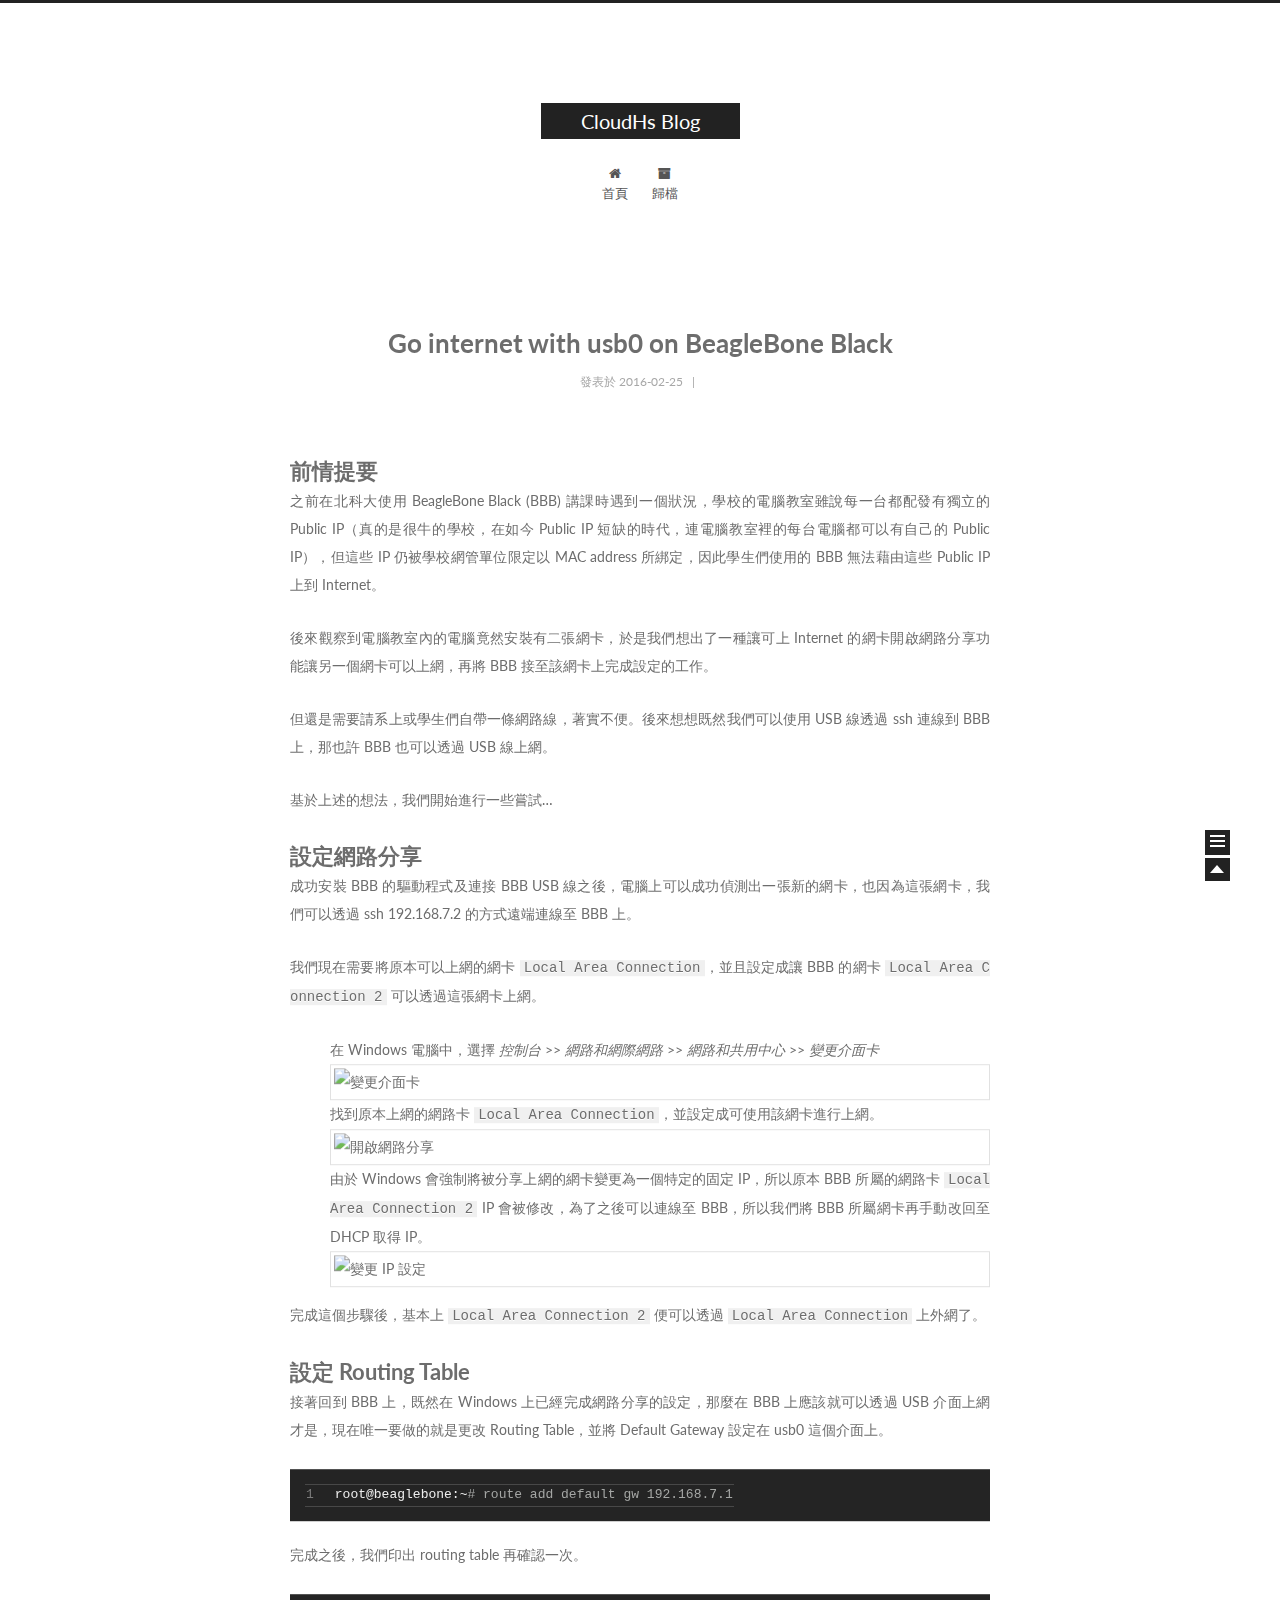
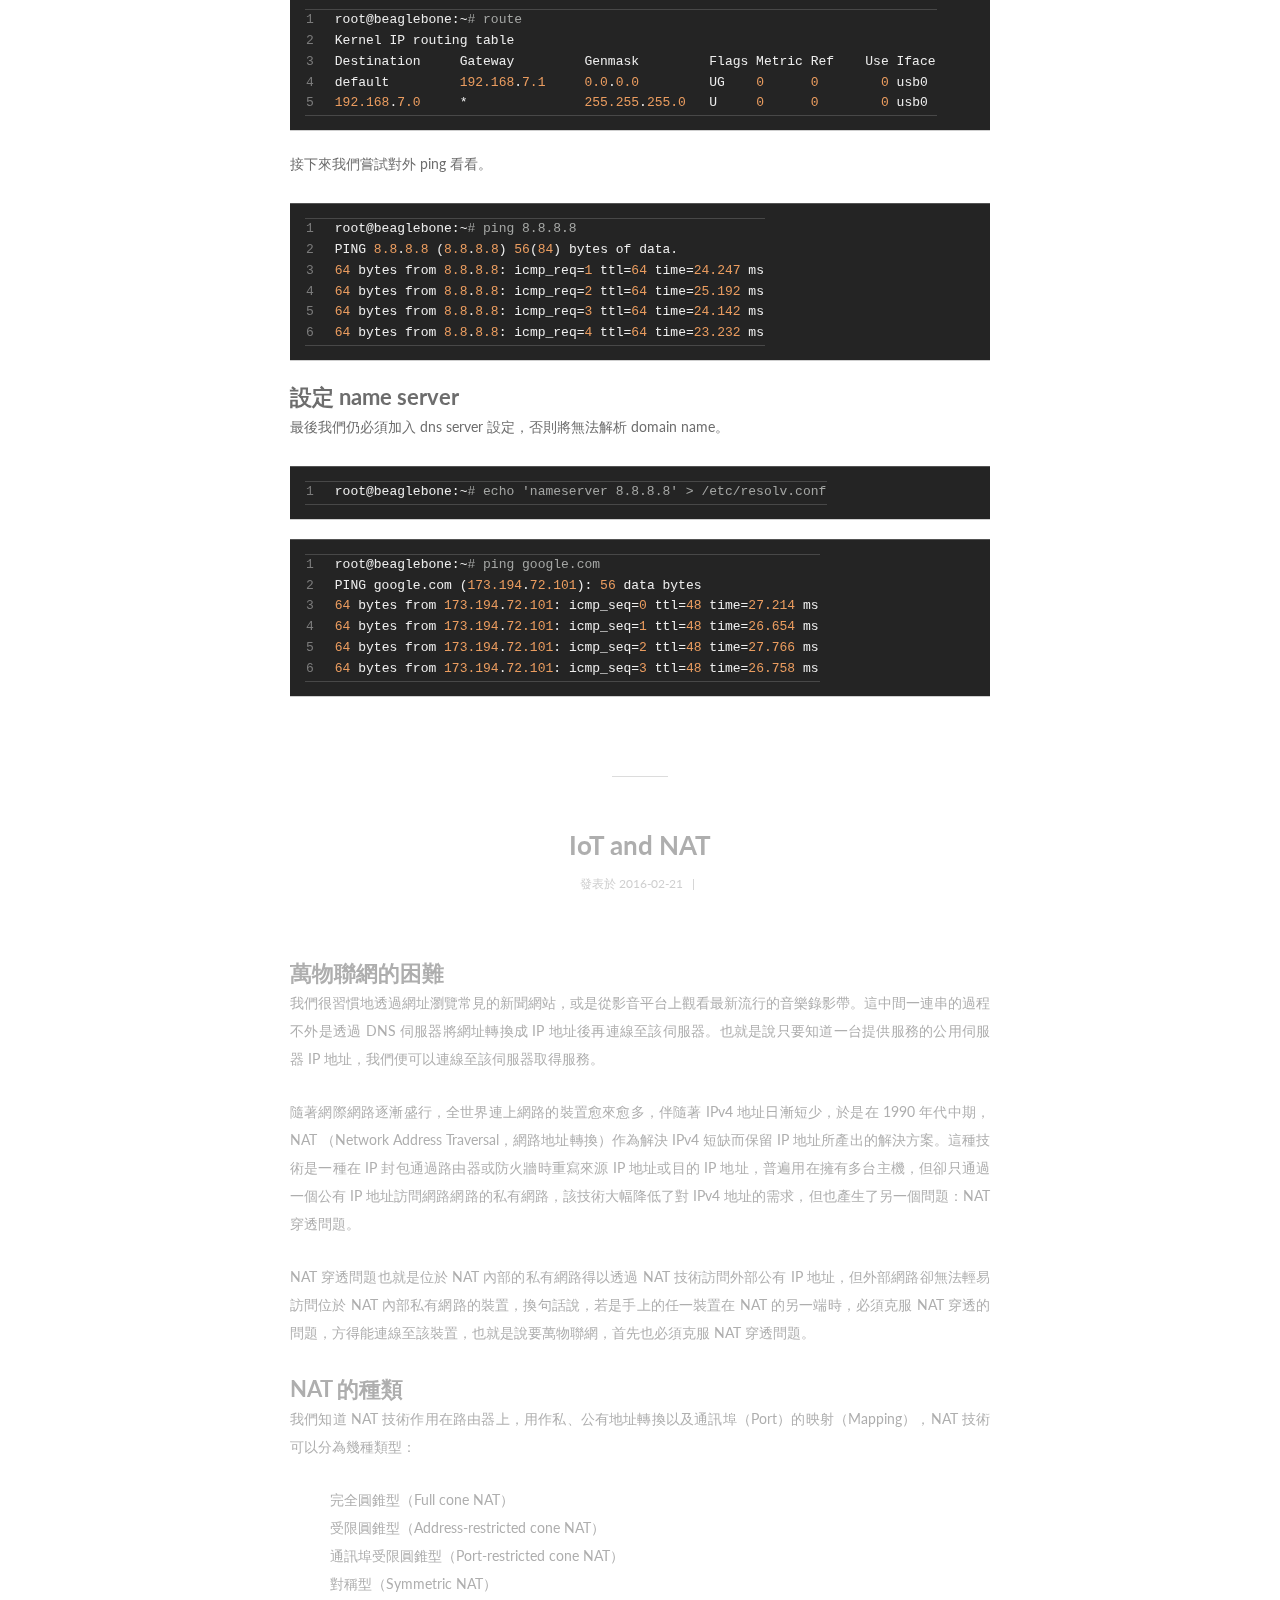
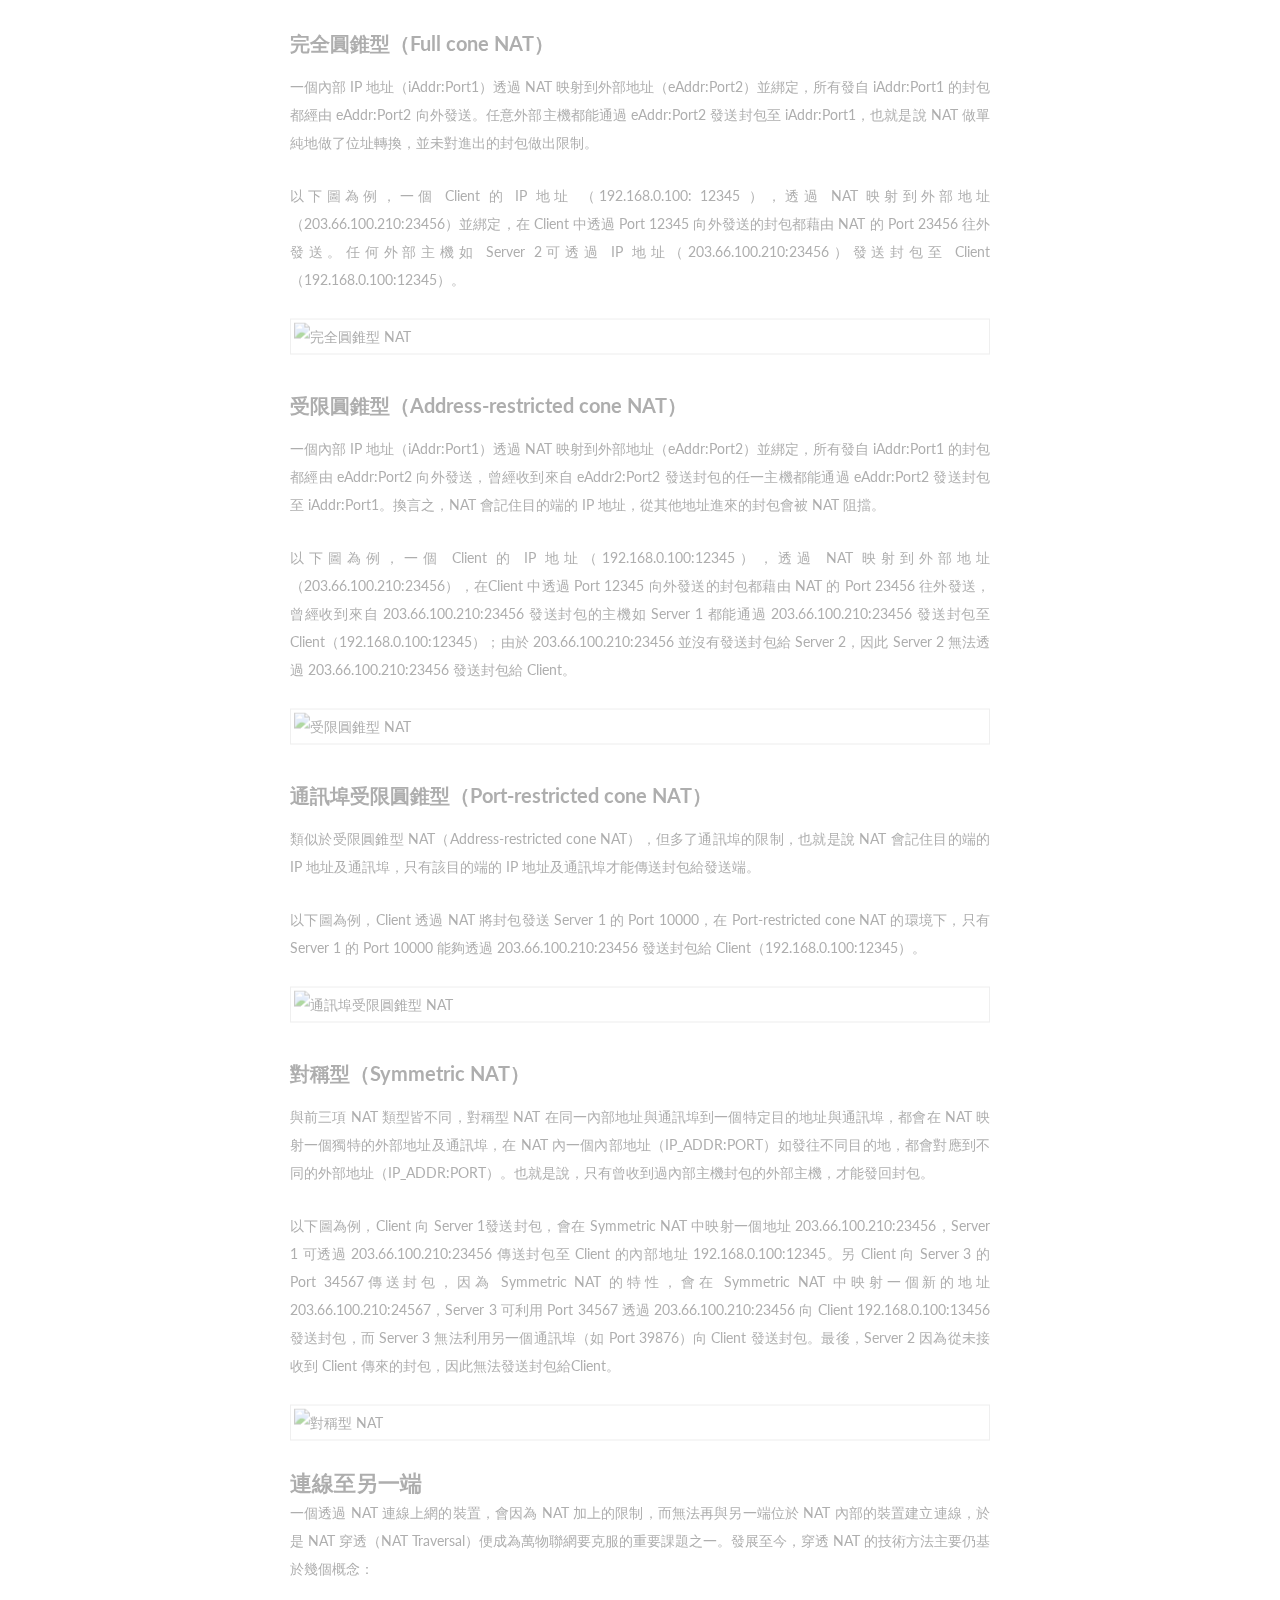
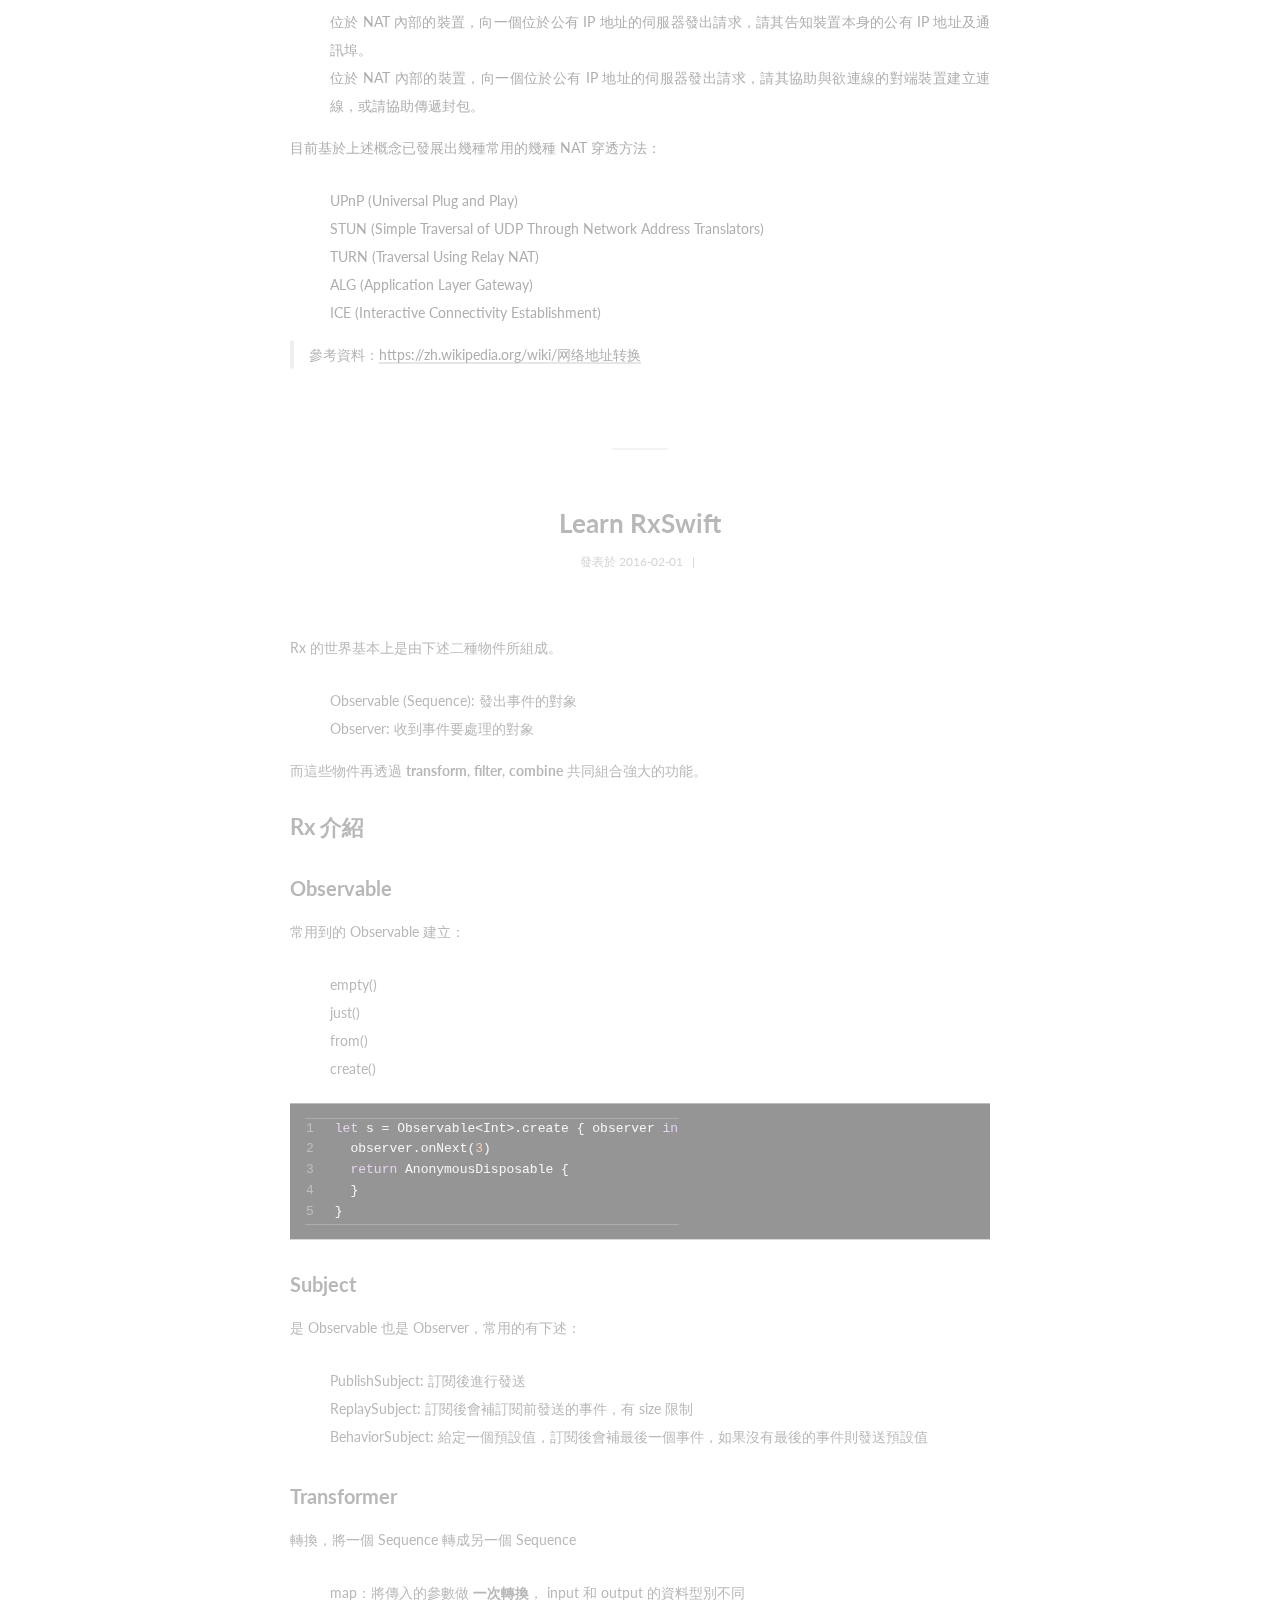
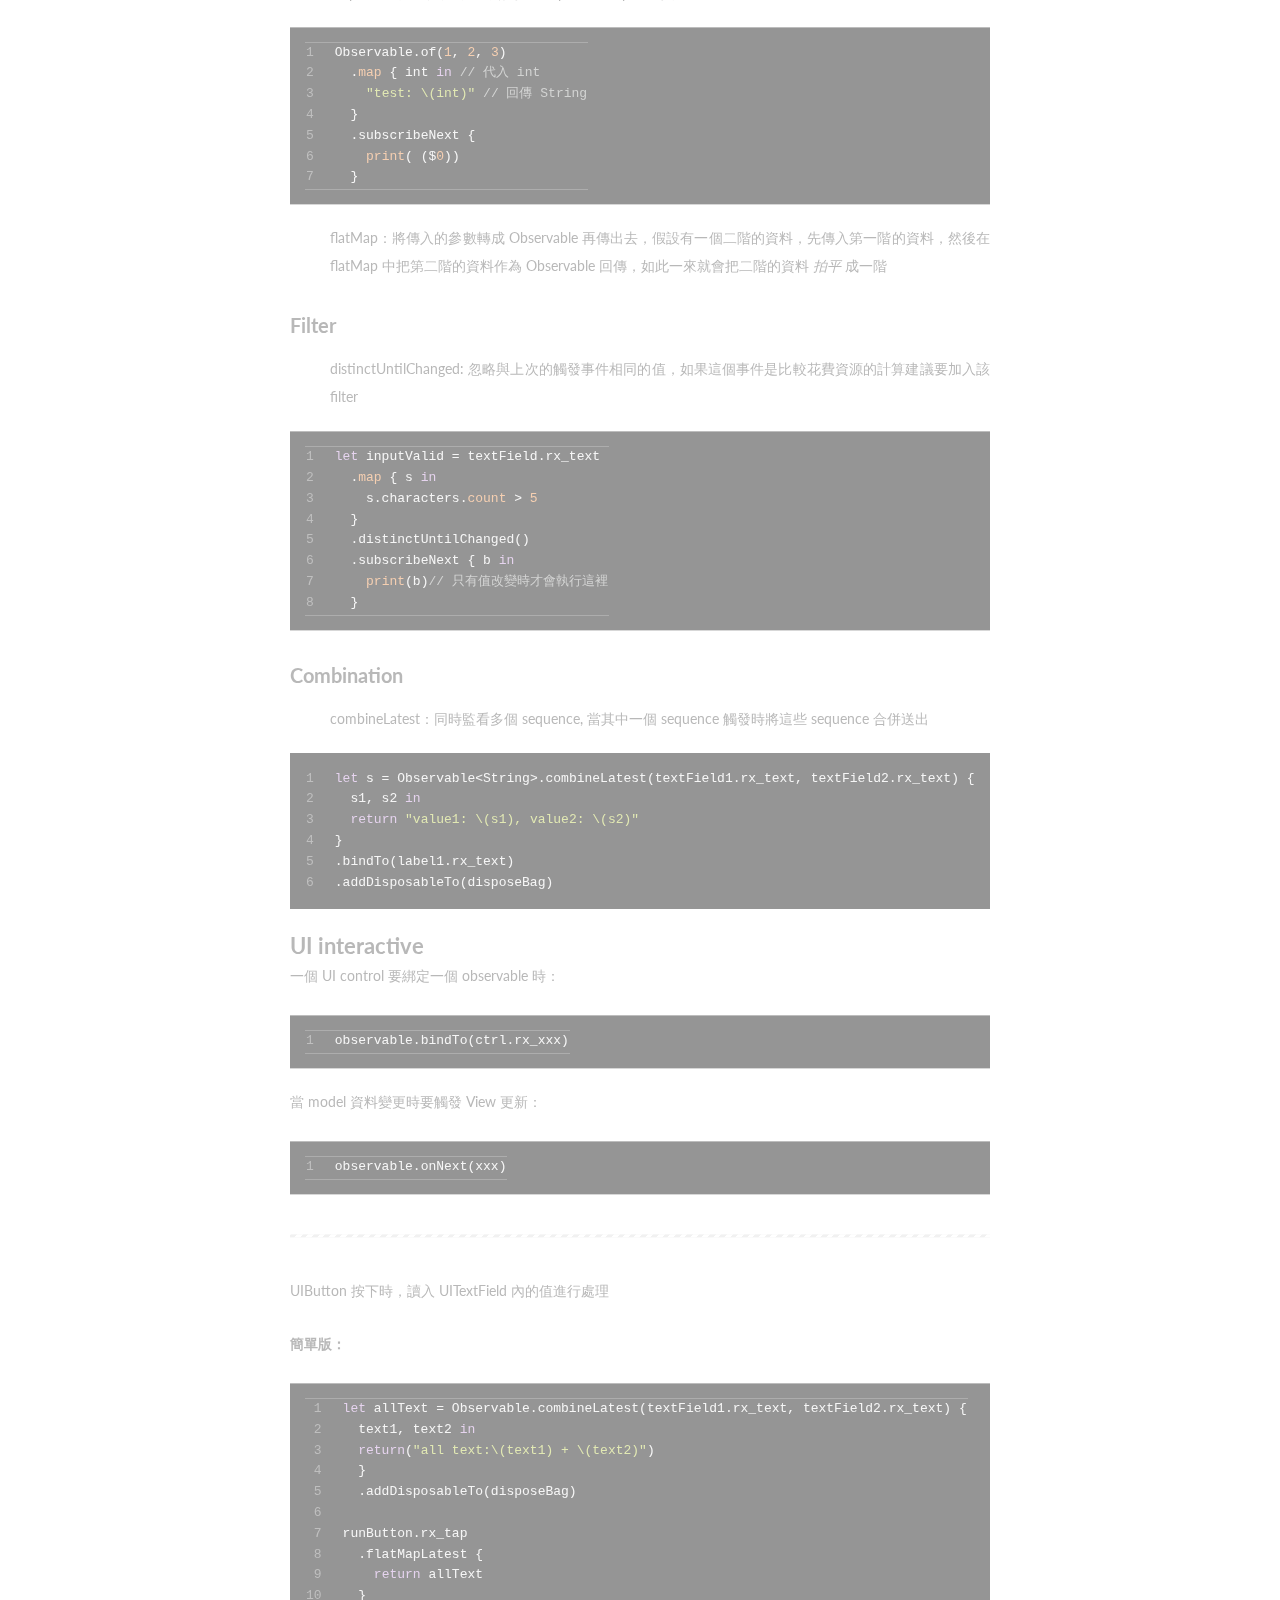
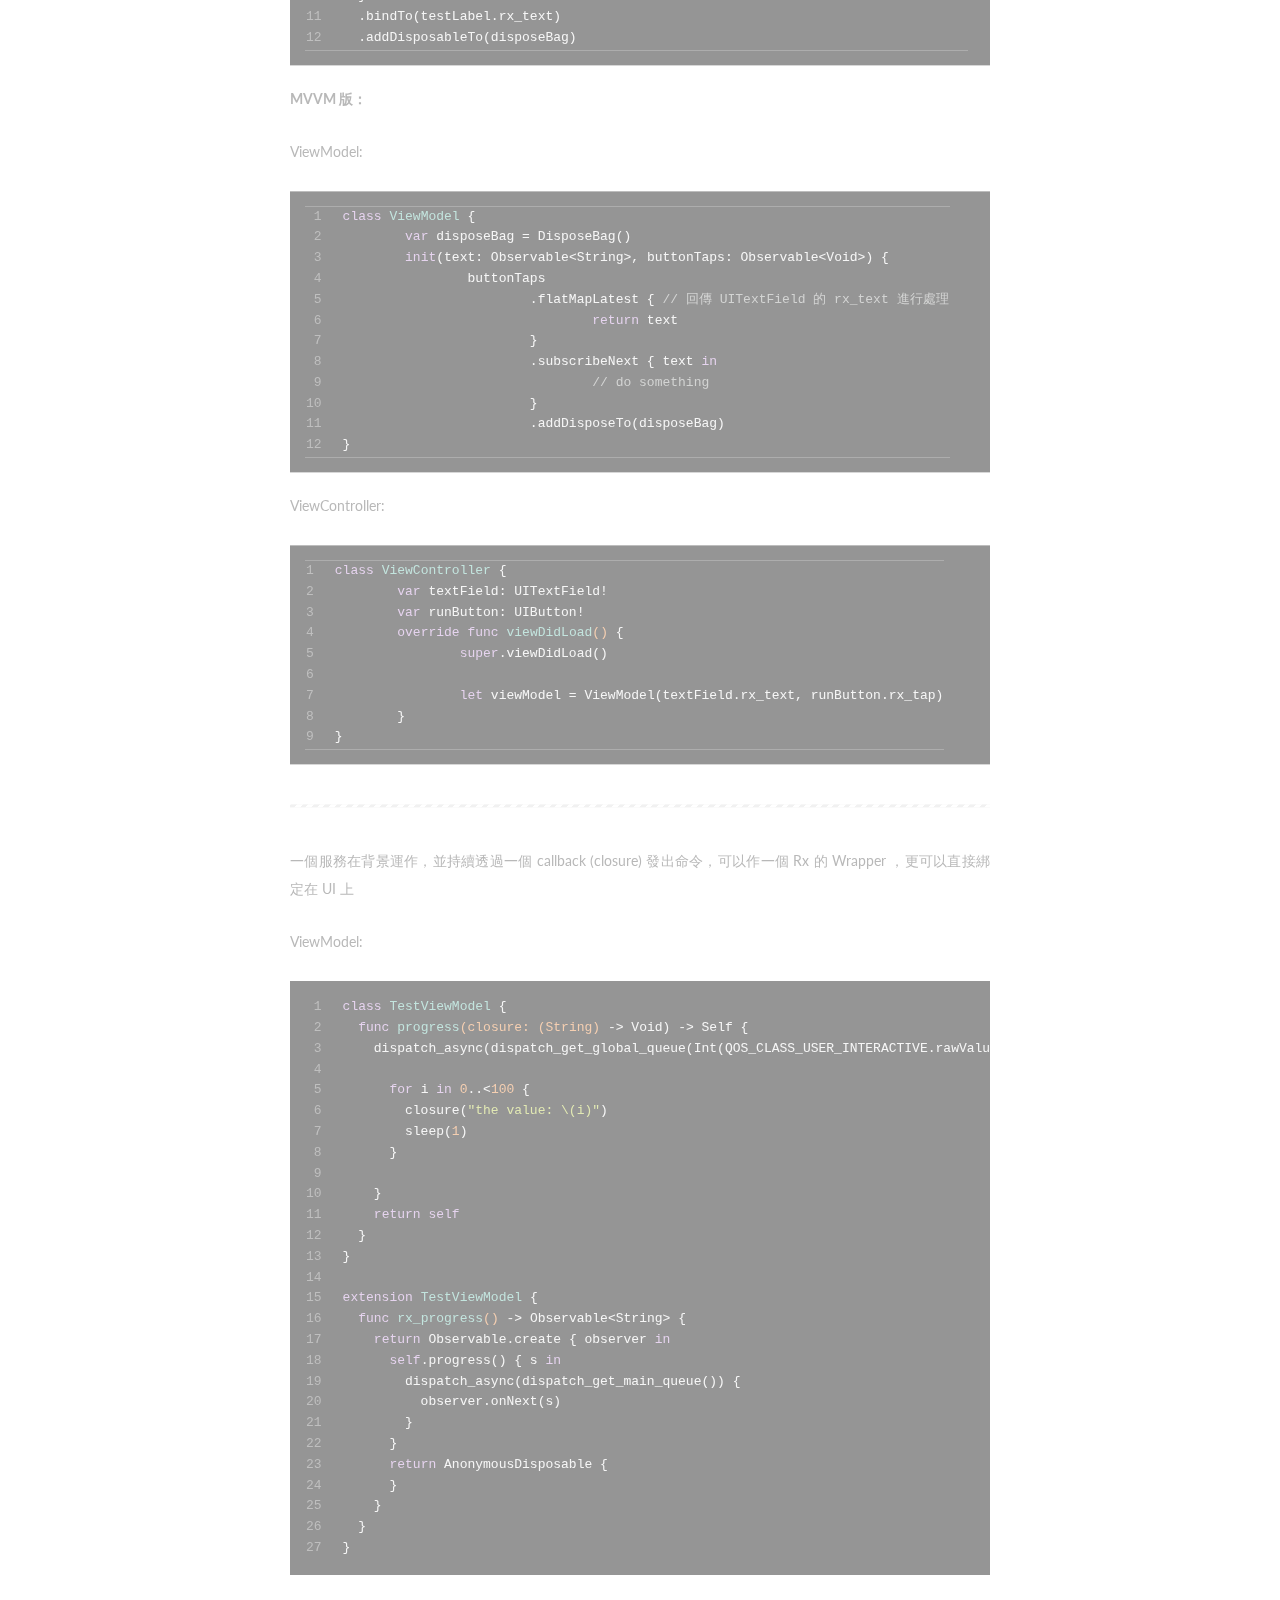
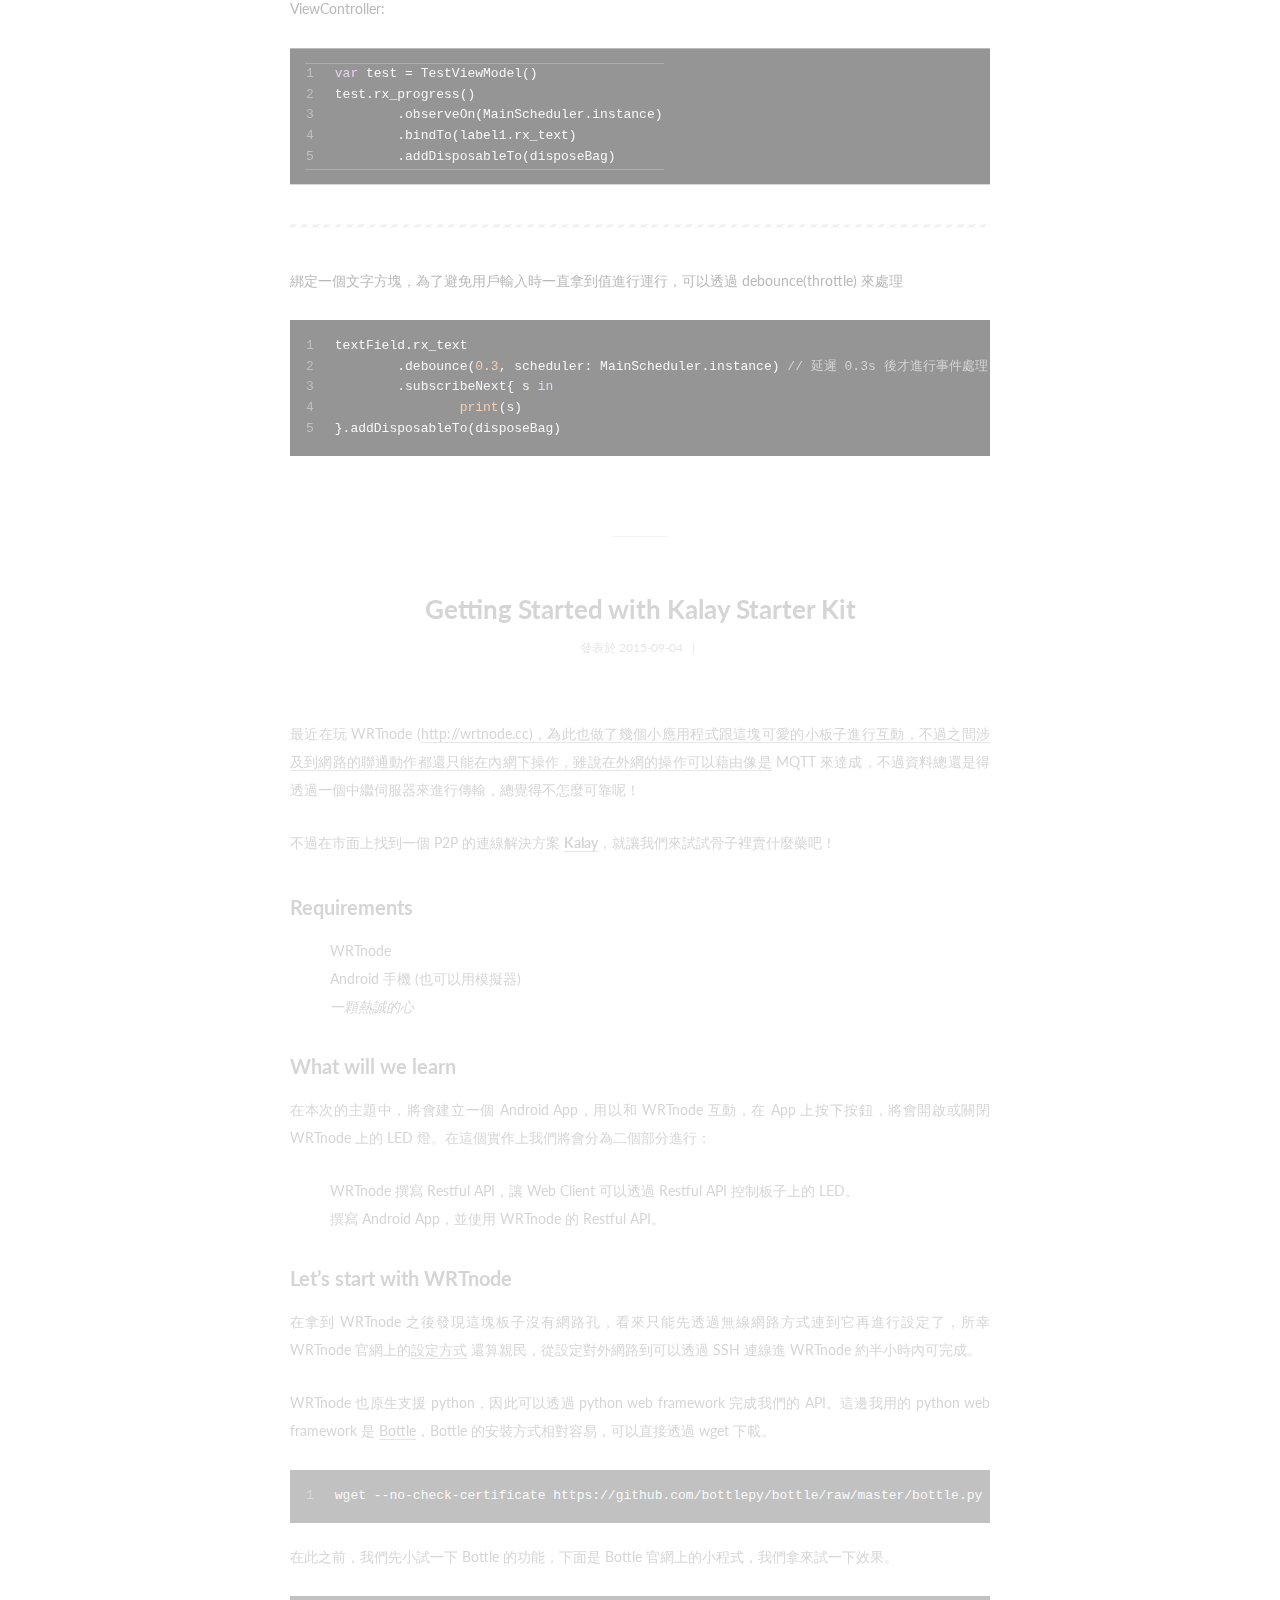
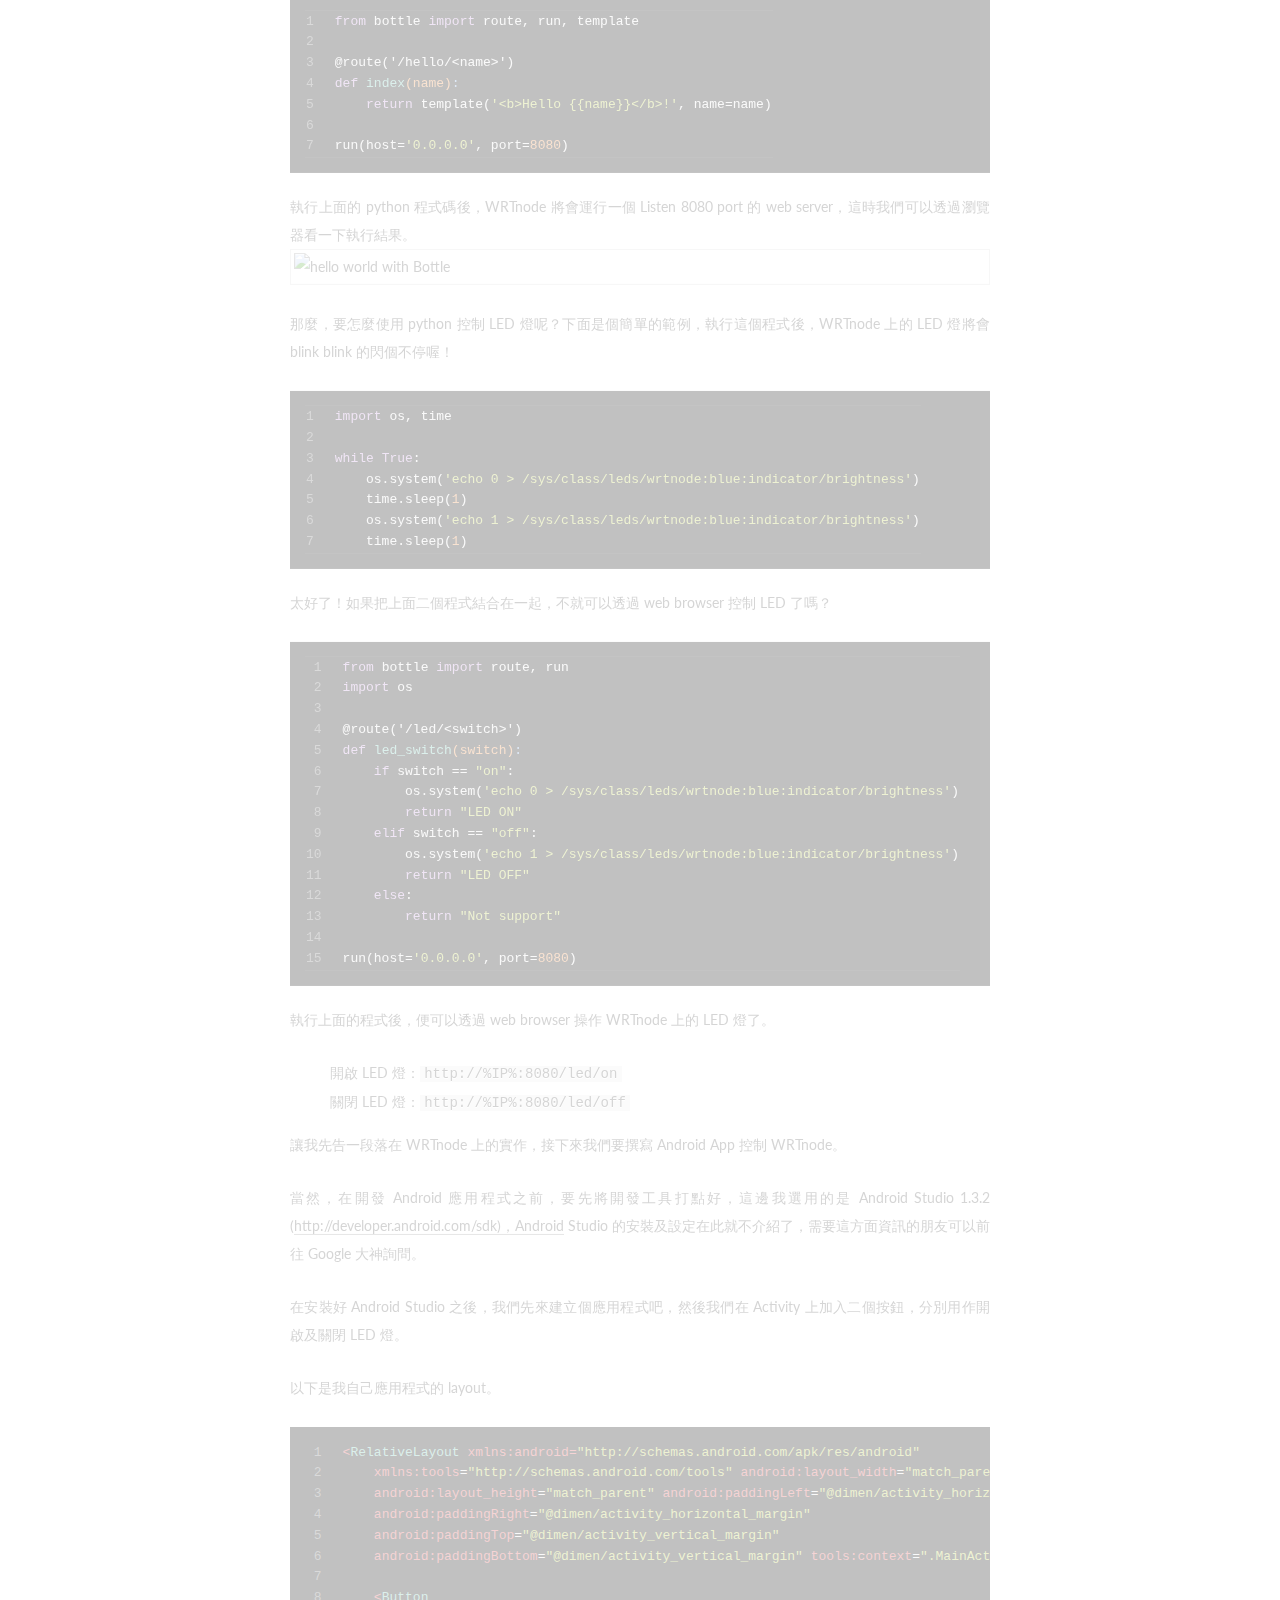
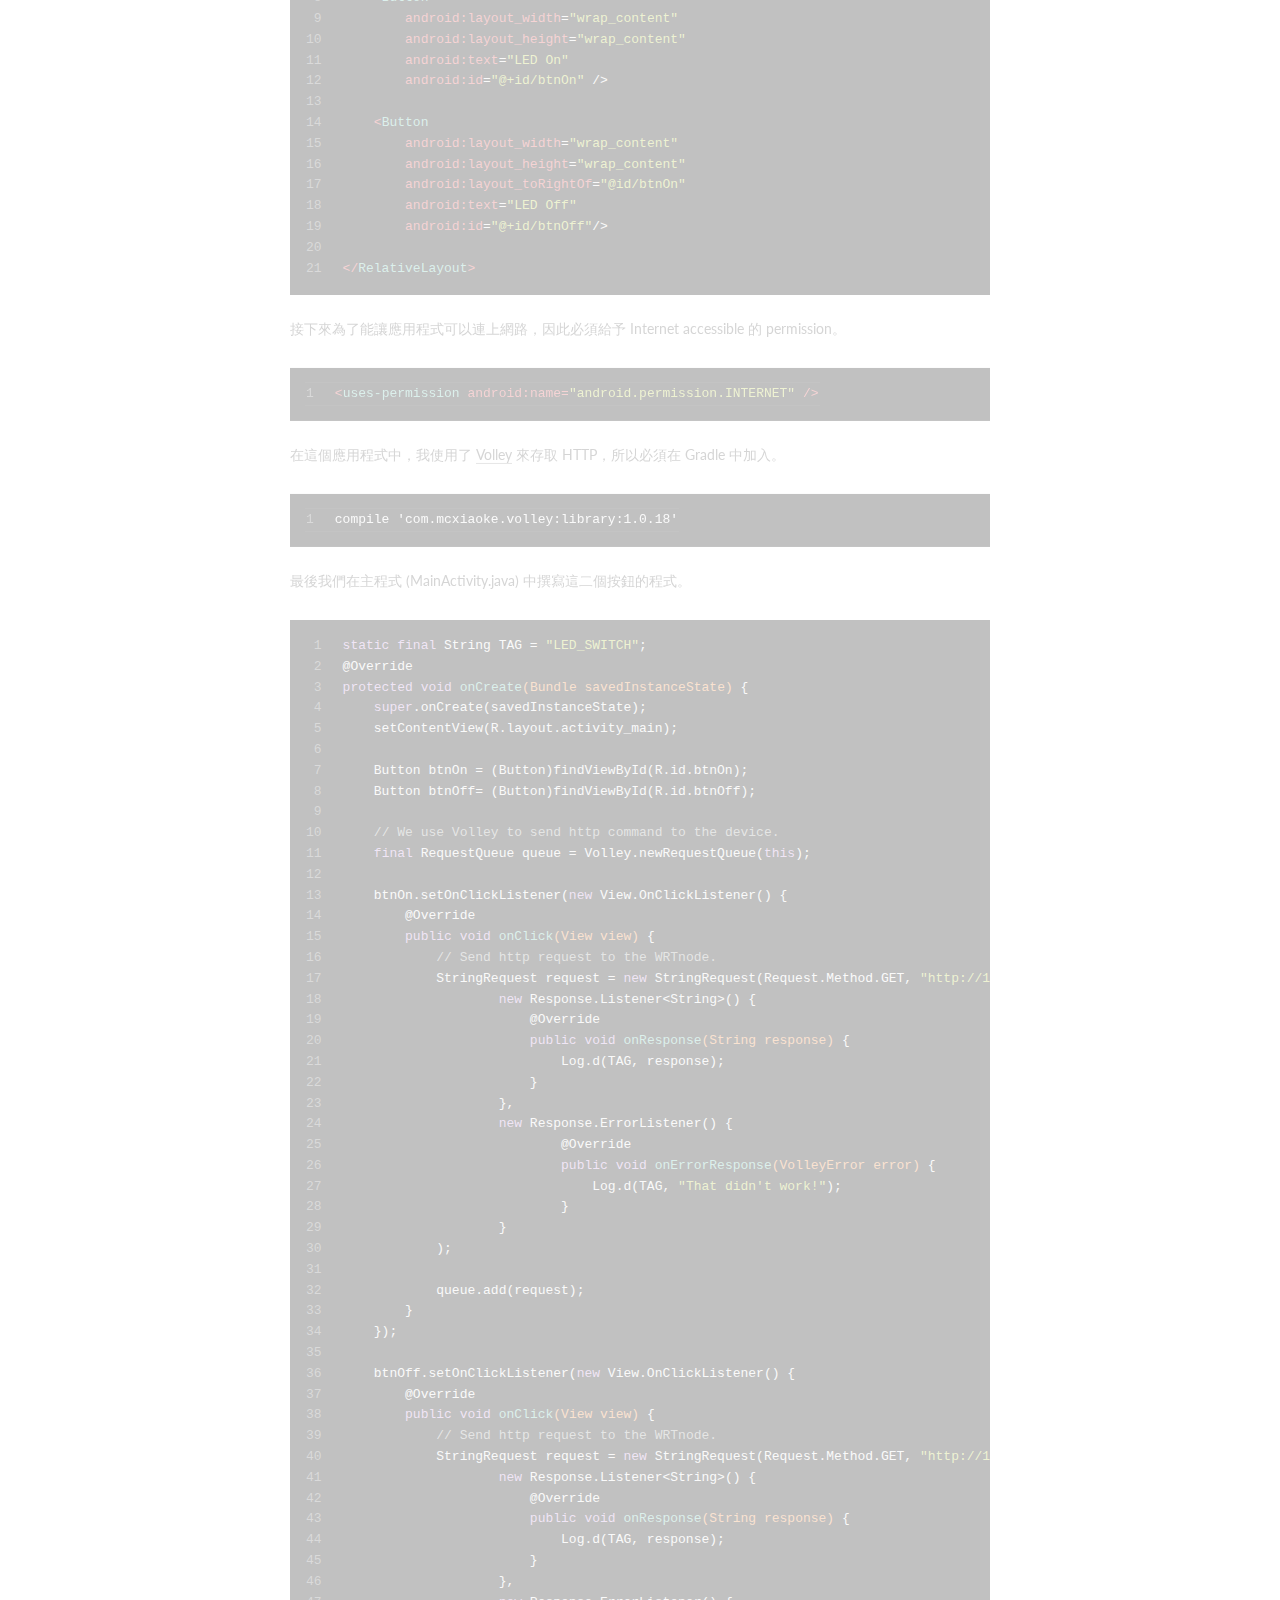
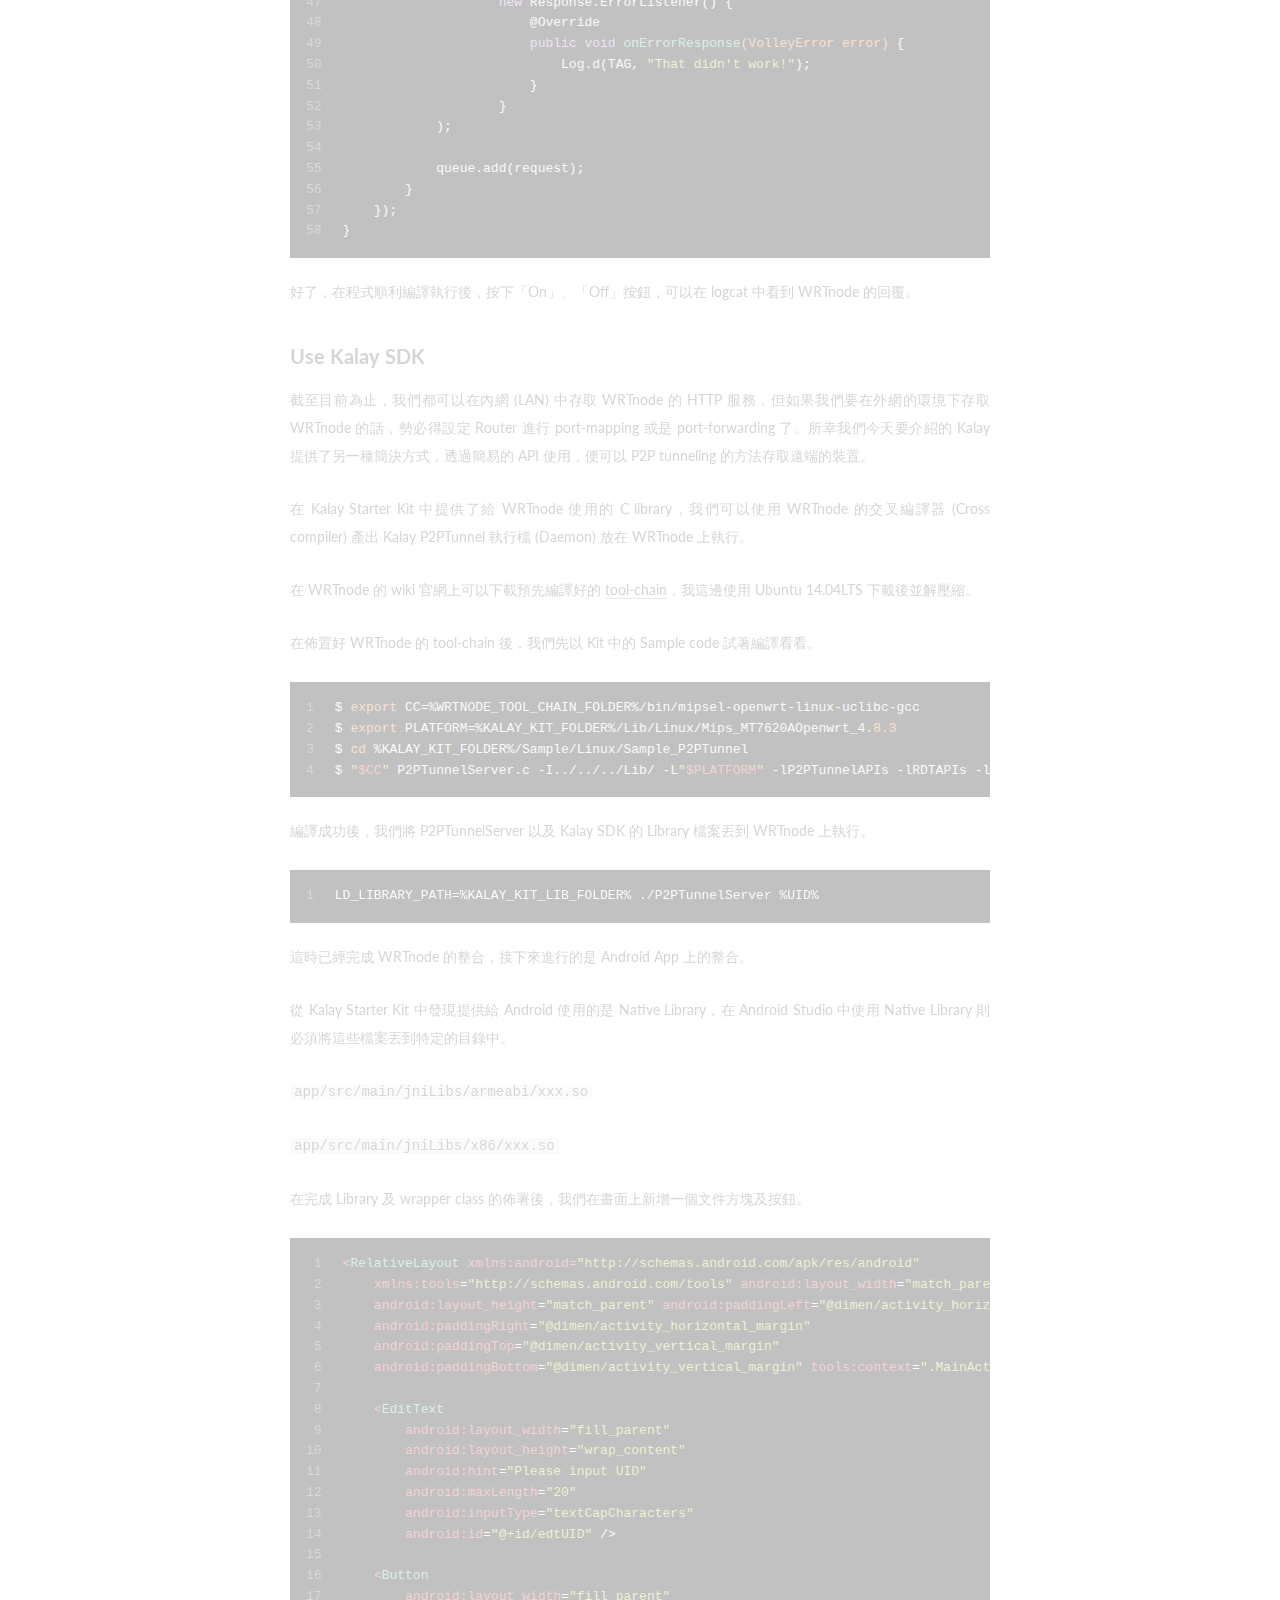
==== commit 8fd9093b: "Site updated: 2016-03-07 23:04:10" ====
--- a/index.html
+++ b/index.html
@@ -181,15 +181,117 @@
 
     
     
-      
-      
-        
-        
-        
-      
-
-      
-    
+
+    
+      
+
+  
+  
+
+  
+  
+  
+
+  <article class="post post-type-normal " itemscope itemtype="http://schema.org/Article">
+
+    
+      <header class="post-header">
+
+        
+        
+          <h1 class="post-title" itemprop="name headline">
+            
+            
+              
+                
+                <a class="post-title-link" href="/2016/02/25/Go internet with usb0 on BeagleBone Black/" itemprop="url">
+                  Go internet with usb0 on BeagleBone Black
+                </a>
+              
+            
+          </h1>
+        
+
+        <div class="post-meta">
+          <span class="post-time">
+            <span class="post-meta-item-icon">
+              <i class="fa fa-calendar-o"></i>
+            </span>
+            <span class="post-meta-item-text">發表於</span>
+            <time itemprop="dateCreated" datetime="2016-02-25T00:00:00+08:00" content="2016-02-25">
+              2016-02-25
+            </time>
+          </span>
+
+          
+
+          
+            
+              <span class="post-comments-count">
+                &nbsp; | &nbsp;
+                <a href="/2016/02/25/Go internet with usb0 on BeagleBone Black/#comments" itemprop="discussionUrl">
+                  <span class="post-comments-count disqus-comment-count" data-disqus-identifier="2016/02/25/Go internet with usb0 on BeagleBone Black/" itemprop="commentsCount"></span>
+                </a>
+              </span>
+            
+          
+
+          
+
+          
+          
+        </div>
+      </header>
+    
+
+
+    <div class="post-body" itemprop="articleBody">
+
+      
+      
+
+      
+        
+          
+            <h1 id="前情提要"><a href="#前情提要" class="headerlink" title="前情提要"></a>前情提要</h1><p>之前在北科大使用 BeagleBone Black (BBB) 講課時遇到一個狀況，學校的電腦教室雖說每一台都配發有獨立的 Public IP（真的是很牛的學校，在如今 Public IP 短缺的時代，連電腦教室裡的每台電腦都可以有自己的 Public IP），但這些 IP 仍被學校網管單位限定以 MAC address 所綁定，因此學生們使用的 BBB 無法藉由這些 Public IP 上到 Internet。</p>
+<p>後來觀察到電腦教室內的電腦竟然安裝有二張網卡，於是我們想出了一種讓可上 Internet 的網卡開啟網路分享功能讓另一個網卡可以上網，再將 BBB 接至該網卡上完成設定的工作。</p>
+<p>但還是需要請系上或學生們自帶一條網路線，著實不便。後來想想既然我們可以使用 USB 線透過 ssh 連線到 BBB 上，那也許 BBB 也可以透過 USB 線上網。</p>
+<p>基於上述的想法，我們開始進行一些嘗試…</p>
+<h1 id="設定網路分享"><a href="#設定網路分享" class="headerlink" title="設定網路分享"></a>設定網路分享</h1><p>成功安裝 BBB 的驅動程式及連接 BBB USB 線之後，電腦上可以成功偵測出一張新的網卡，也因為這張網卡，我們可以透過 ssh 192.168.7.2 的方式遠端連線至 BBB 上。</p>
+<p>我們現在需要將原本可以上網的網卡 <code>Local Area Connection</code>，並且設定成讓 BBB 的網卡 <code>Local Area Connection 2</code> 可以透過這張網卡上網。</p>
+<ul>
+<li>在 Windows 電腦中，選擇 <em>控制台</em> &gt;&gt; <em>網路和網際網路</em> &gt;&gt; <em>網路和共用中心</em> &gt;&gt; <em>變更介面卡</em><br><img src="https://dl.dropboxusercontent.com/u/38803326/blog/img_20160303_001.png" alt="變更介面卡"></li>
+<li>找到原本上網的網路卡 <code>Local Area Connection</code>，並設定成可使用該網卡進行上網。<br><img src="https://dl.dropboxusercontent.com/u/38803326/blog/img_20160303_002.png" alt="開啟網路分享"></li>
+<li>由於 Windows 會強制將被分享上網的網卡變更為一個特定的固定 IP，所以原本 BBB 所屬的網路卡 <code>Local Area Connection 2</code> IP 會被修改，為了之後可以連線至 BBB，所以我們將 BBB 所屬網卡再手動改回至 DHCP 取得 IP。<br><img src="https://dl.dropboxusercontent.com/u/38803326/blog/img_20160303_003.png" alt="變更 IP 設定"></li>
+</ul>
+<p>完成這個步驟後，基本上 <code>Local Area Connection 2</code> 便可以透過 <code>Local Area Connection</code> 上外網了。</p>
+<h1 id="設定-Routing-Table"><a href="#設定-Routing-Table" class="headerlink" title="設定 Routing Table"></a>設定 Routing Table</h1><p>接著回到 BBB 上，既然在 Windows 上已經完成網路分享的設定，那麼在 BBB 上應該就可以透過 USB 介面上網才是，現在唯一要做的就是更改 Routing Table，並將 Default Gateway 設定在 usb0 這個介面上。</p>
+<figure class="highlight bash"><table><tr><td class="gutter"><pre><span class="line">1</span><br></pre></td><td class="code"><pre><span class="line">root@beaglebone:~<span class="comment"># route add default gw 192.168.7.1</span></span><br></pre></td></tr></table></figure>
+<p>完成之後，我們印出 routing table 再確認一次。</p>
+<figure class="highlight bash"><table><tr><td class="gutter"><pre><span class="line">1</span><br><span class="line">2</span><br><span class="line">3</span><br><span class="line">4</span><br><span class="line">5</span><br></pre></td><td class="code"><pre><span class="line">root@beaglebone:~<span class="comment"># route</span></span><br><span class="line">Kernel IP routing table</span><br><span class="line">Destination     Gateway         Genmask         Flags Metric Ref    Use Iface</span><br><span class="line">default         <span class="number">192.168</span>.<span class="number">7.1</span>     <span class="number">0.0</span>.<span class="number">0.0</span>         UG    <span class="number">0</span>      <span class="number">0</span>        <span class="number">0</span> usb0</span><br><span class="line"><span class="number">192.168</span>.<span class="number">7.0</span>     *               <span class="number">255.255</span>.<span class="number">255.0</span>   U     <span class="number">0</span>      <span class="number">0</span>        <span class="number">0</span> usb0</span><br></pre></td></tr></table></figure>
+<p>接下來我們嘗試對外 ping 看看。</p>
+<figure class="highlight bash"><table><tr><td class="gutter"><pre><span class="line">1</span><br><span class="line">2</span><br><span class="line">3</span><br><span class="line">4</span><br><span class="line">5</span><br><span class="line">6</span><br></pre></td><td class="code"><pre><span class="line">root@beaglebone:~<span class="comment"># ping 8.8.8.8</span></span><br><span class="line">PING <span class="number">8.8</span>.<span class="number">8.8</span> (<span class="number">8.8</span>.<span class="number">8.8</span>) <span class="number">56</span>(<span class="number">84</span>) bytes of data.</span><br><span class="line"><span class="number">64</span> bytes from <span class="number">8.8</span>.<span class="number">8.8</span>: icmp_req=<span class="number">1</span> ttl=<span class="number">64</span> time=<span class="number">24.247</span> ms</span><br><span class="line"><span class="number">64</span> bytes from <span class="number">8.8</span>.<span class="number">8.8</span>: icmp_req=<span class="number">2</span> ttl=<span class="number">64</span> time=<span class="number">25.192</span> ms</span><br><span class="line"><span class="number">64</span> bytes from <span class="number">8.8</span>.<span class="number">8.8</span>: icmp_req=<span class="number">3</span> ttl=<span class="number">64</span> time=<span class="number">24.142</span> ms</span><br><span class="line"><span class="number">64</span> bytes from <span class="number">8.8</span>.<span class="number">8.8</span>: icmp_req=<span class="number">4</span> ttl=<span class="number">64</span> time=<span class="number">23.232</span> ms</span><br></pre></td></tr></table></figure>
+<h1 id="設定-name-server"><a href="#設定-name-server" class="headerlink" title="設定 name server"></a>設定 name server</h1><p>最後我們仍必須加入 dns server 設定，否則將無法解析 domain name。</p>
+<figure class="highlight bash"><table><tr><td class="gutter"><pre><span class="line">1</span><br></pre></td><td class="code"><pre><span class="line">root@beaglebone:~<span class="comment"># echo 'nameserver 8.8.8.8' &gt; /etc/resolv.conf</span></span><br></pre></td></tr></table></figure>
+<figure class="highlight bash"><table><tr><td class="gutter"><pre><span class="line">1</span><br><span class="line">2</span><br><span class="line">3</span><br><span class="line">4</span><br><span class="line">5</span><br><span class="line">6</span><br></pre></td><td class="code"><pre><span class="line">root@beaglebone:~<span class="comment"># ping google.com</span></span><br><span class="line">PING google.com (<span class="number">173.194</span>.<span class="number">72.101</span>): <span class="number">56</span> data bytes</span><br><span class="line"><span class="number">64</span> bytes from <span class="number">173.194</span>.<span class="number">72.101</span>: icmp_seq=<span class="number">0</span> ttl=<span class="number">48</span> time=<span class="number">27.214</span> ms</span><br><span class="line"><span class="number">64</span> bytes from <span class="number">173.194</span>.<span class="number">72.101</span>: icmp_seq=<span class="number">1</span> ttl=<span class="number">48</span> time=<span class="number">26.654</span> ms</span><br><span class="line"><span class="number">64</span> bytes from <span class="number">173.194</span>.<span class="number">72.101</span>: icmp_seq=<span class="number">2</span> ttl=<span class="number">48</span> time=<span class="number">27.766</span> ms</span><br><span class="line"><span class="number">64</span> bytes from <span class="number">173.194</span>.<span class="number">72.101</span>: icmp_seq=<span class="number">3</span> ttl=<span class="number">48</span> time=<span class="number">26.758</span> ms</span><br></pre></td></tr></table></figure>
+
+          
+        
+      
+    </div>
+
+    <footer class="post-footer">
+      
+
+      
+
+      
+      
+        <div class="post-eof"></div>
+      
+    </footer>
+  </article>
+
 
     
       
@@ -1085,20 +1187,13 @@
         <nav class="site-state motion-element">
           <div class="site-state-item site-state-posts">
             <a href="/archives">
-              <span class="site-state-item-count">6</span>
+              <span class="site-state-item-count">7</span>
               <span class="site-state-item-name">文章</span>
             </a>
           </div>
           
           
 
-          
-            <div class="site-state-item site-state-tags">
-              
-                <span class="site-state-item-count">10</span>
-                <span class="site-state-item-name">標籤</span>
-              
-            </div>
           
 
         </nav>
--- a/css/main.css
+++ b/css/main.css
@@ -748,7 +748,7 @@
   font-size: 14px;
   color: #fff;
   background: #222;
-  border: 2px solid #555;
+  border: 2px solid #222;
   text-decoration: none;
   border-radius: 0;
   transition-property: background-color;
@@ -759,8 +759,8 @@
 .btn:hover,
 .post-more-link .btn:hover {
   border-color: #222;
-  color: #fff;
-  background: #222;
+  color: #222;
+  background: #fff;
 }
 .btn-bar {
   display: block;
@@ -857,7 +857,7 @@
 }
 .back-to-top {
   position: fixed;
-  bottom: 40px;
+  bottom: 19px;
   right: 50px;
   z-index: 1050;
   width: 15px;
@@ -935,7 +935,7 @@
 .site-subtitle {
   margin-top: 10px;
   font-size: 13px;
-  color: #ddd;
+  color: #999;
 }
 .use-motion .brand {
   opacity: 0;
@@ -1013,8 +1013,7 @@
   transition-timing-function: ease-in-out;
   transition-delay: 0s;
 }
-.menu .menu-item a:hover,
-.menu-item-active a {
+.menu .menu-item a:hover {
   border-bottom-color: #222;
 }
 .use-motion .menu-item {
@@ -1294,10 +1293,10 @@
   margin-top: 50px;
 }
 .post-more-link .btn {
-  color: #555;
+  color: #fff;
   font-size: 14px;
-  background: #fff;
-  border-radius: 2px;
+  background: #222;
+  border-radius: 0;
 }
 .posts-expand .post-tags {
   margin-top: 40px;
@@ -1455,12 +1454,12 @@
 }
 .site-author-name {
   margin: 5px 0 0;
-  color: #222;
+  color: #f5f5f5;
 }
 .site-description {
   margin-top: 5px;
-  font-size: 13px;
-  color: #999;
+  font-size: 14px;
+  color: #555;
 }
 .site-state {
   overflow: hidden;
@@ -1470,7 +1469,7 @@
 .site-state-item {
   display: inline-block;
   padding: 0 15px;
-  border-left: 1px solid #ccc;
+  border-left: 1px solid #333;
 }
 .site-state-item:first-child {
   border-left: none;
@@ -1483,11 +1482,11 @@
   text-align: center;
   color: inherit;
   font-weight: 600;
-  font-size: 16px;
+  font-size: 18px;
 }
 .site-state-item-name {
   font-size: 13px;
-  color: #999;
+  color: inherit;
 }
 .feed-link {
   margin-top: 20px;
@@ -1529,7 +1528,7 @@
   width: 4px;
   height: 4px;
   border-radius: 50%;
-  background: #ff2dbe;
+  background: #fb0e4d;
 }
 .sidebar-nav {
   margin: 0 0 20px;
@@ -1543,7 +1542,7 @@
   color: #555;
 }
 .sidebar-nav li:hover {
-  color: #222;
+  color: #f5f5f5;
 }
 .page-post-detail .sidebar-nav-toc {
   padding: 0 5px;
@@ -1552,11 +1551,11 @@
   margin-left: 10px;
 }
 .sidebar-nav .sidebar-nav-active {
-  color: #222;
-  border-bottom-color: #222;
+  color: #87daff;
+  border-bottom-color: #87daff;
 }
 .sidebar-nav .sidebar-nav-active:hover {
-  color: #222;
+  color: #87daff;
 }
 .sidebar-panel {
   display: none;
@@ -1581,10 +1580,10 @@
   font-size: 14px;
 }
 .post-toc ol a {
-  color: #555;
+  color: #999;
 }
 .post-toc ol a:hover {
-  color: #222;
+  color: #ccc;
 }
 .post-toc .nav .nav-child {
   display: none;
@@ -1602,10 +1601,10 @@
   color: #ccc;
 }
 .post-toc .nav .active-current > a {
-  color: #222;
+  color: #87daff;
 }
 .post-toc .nav .active-current > a:hover {
-  color: #222;
+  color: #87daff;
 }
 .post-toc-indicator {
   height: 20px;
@@ -1974,363 +1973,88 @@
   content: ") ";
 }
 .page-post-detail .sidebar-toggle-line {
-  background: #222;
+  background: #87daff;
 }
 .page-post-detail .comments {
   overflow: hidden;
 }
-body {
-  background: #f5f7f9;
-}
-@media (min-width: 992px) {
-  .full-image.full-image.full-image {
-    max-width: none;
-    width: 118%;
-    margin: 0 -9%;
-  }
-}
-.header {
-  position: relative;
+.custom-logo .site-meta-headline {
+  text-align: center;
+}
+.custom-logo .brand {
+  background: none;
+}
+.custom-logo .site-title {
+  margin: 10px auto 0;
+  font-size: 24px;
+  color: #222;
+}
+.custom-logo .site-title a {
+  border: none;
+}
+.custom-logo-image {
   margin: 0 auto;
-  width: 960px;
-}
-@media (min-width: 768px) and (max-width: 991px) {
-  .header {
-    width: auto;
-  }
-}
-@media (max-width: 767px) {
-  .header {
-    width: auto;
-  }
-}
-.header-inner {
+  padding: 5px;
+  max-width: 150px;
+  background: #fff;
+}
+@media (max-width: 767px) {
+  .site-nav {
+    position: absolute;
+    left: 0;
+    top: 52px;
+    margin: 0;
+    width: 100%;
+    background: #fff;
+    border-bottom: 1px solid #ddd;
+  }
+}
+@media (max-width: 767px) {
+  .menu {
+    text-align: left;
+  }
+}
+@media (max-width: 767px) {
+  .menu .menu-item {
+    display: block;
+    margin-left: 0;
+    vertical-align: top;
+  }
+}
+@media (max-width: 767px) {
+  .menu .menu-item br {
+    display: none;
+  }
+}
+@media (max-width: 767px) {
+  .menu .menu-item-icon {
+    font-size: 15px;
+  }
+}
+.site-search {
   position: absolute;
   top: 0;
-  overflow: hidden;
-  padding: 0;
-  width: 240px;
-  background: #fff;
-}
-@media (min-width: 1600px) {
-  .container .header-inner {
-    width: 240px;
-  }
-}
-@media (min-width: 768px) and (max-width: 991px) {
-  .header-inner {
-    position: relative;
-    width: auto;
-  }
-}
-@media (max-width: 767px) {
-  .header-inner {
-    position: relative;
-    width: auto;
-  }
-}
-.main:before,
-.main:after {
-  content: " ";
-  display: table;
-}
-.main:after {
-  clear: both;
-}
-@media (min-width: 768px) and (max-width: 991px) {
-  .main {
-    padding-bottom: 100px;
-  }
-}
-@media (max-width: 767px) {
-  .main {
-    padding-bottom: 100px;
-  }
-}
-.container .main-inner {
-  width: 960px;
-}
-@media (min-width: 768px) and (max-width: 991px) {
-  .container .main-inner {
-    width: auto;
-  }
-}
-@media (max-width: 767px) {
-  .container .main-inner {
-    width: auto;
-  }
-}
-.content-wrap {
-  float: right;
-  box-sizing: border-box;
-  padding: 40px;
-  width: 700px;
-  background: #fff;
-}
-@media (min-width: 768px) and (max-width: 991px) {
-  .content-wrap {
-    width: 100%;
-    padding: 20px;
-  }
-}
-@media (max-width: 767px) {
-  .content-wrap {
-    width: 100%;
-    padding: 20px;
-  }
-}
-.sidebar {
-  position: static;
-  float: left;
-  margin-top: 300px;
-  width: 240px;
-  background: #fff;
-  box-shadow: none;
-}
-@media (min-width: 768px) and (max-width: 991px) {
-  .sidebar {
-    display: none;
-  }
-}
-@media (max-width: 767px) {
-  .sidebar {
-    display: none;
-  }
-}
-.sidebar-toggle {
+  right: 0;
+  font-size: 0;
+}
+@media (max-width: 767px) {
+  .site-search {
+    position: static;
+  }
+}
+.site-search form {
   display: none;
 }
-.footer-inner {
-  width: 960px;
-}
-.footer-inner:before {
-  content: " ";
-  float: left;
-  width: 260px;
-  min-height: 50px;
-}
-@media (min-width: 768px) and (max-width: 991px) {
-  .footer-inner {
-    width: auto;
-  }
-  .footer-inner:before {
-    display: none;
-  }
-}
-@media (max-width: 767px) {
-  .footer-inner {
-    width: auto;
-  }
-  .footer-inner:before {
-    display: none;
-  }
-}
-.sidebar-position-right .header-inner {
-  right: 0;
-}
-.sidebar-position-right .content-wrap {
-  float: left;
-}
-.sidebar-position-right .sidebar {
-  float: right;
-}
-.sidebar-position-right .footer-inner:before {
-  float: right;
-}
-.site-meta {
-  padding: 20px 0;
-  color: #fff;
-  background: #222;
-}
-@media (min-width: 768px) and (max-width: 991px) {
-  .site-meta {
-    box-shadow: 0 0 16px rgba(0,0,0,0.5);
-  }
-}
-@media (max-width: 767px) {
-  .site-meta {
-    box-shadow: 0 0 16px rgba(0,0,0,0.5);
-  }
-}
-.brand {
-  display: block;
-  background: none;
-}
-.brand:hover {
-  color: #fff;
-}
-.site-subtitle {
-  margin: 0;
-}
-.site-search {
-  display: none;
-}
-.site-nav {
-  border-top: none;
-}
-@media (min-width: 768px) and (max-width: 991px) {
-  .site-nav {
-    display: none !important;
-  }
-}
-@media (min-width: 768px) and (max-width: 991px) {
-  .site-nav-on {
-    display: block !important;
-  }
-}
-.menu .menu-item {
-  display: block;
-  margin: 0;
-  list-style: none;
-}
-.menu .menu-item a {
-  position: relative;
-  box-sizing: border-box;
-  padding: 5px 20px;
-  text-align: left;
-  line-height: inherit;
-  transition-property: background-color;
-  transition-duration: 0.2s;
-  transition-timing-function: ease-in-out;
-  transition-delay: 0s;
-}
-.menu .menu-item a:hover,
-.menu-item-active a {
-  background: #f9f9f9;
-  border-bottom-color: #fff;
-}
-.menu .menu-item br {
-  display: none;
-}
-.menu .menu-item .fa {
-  margin-right: 5px;
-}
-.menu-item-active a:after {
-  content: " ";
-  position: absolute;
-  top: 50%;
-  margin-top: -3px;
-  right: 15px;
-  width: 6px;
-  height: 6px;
-  border-radius: 50%;
-  background-color: #bbb;
-}
-.btn-bar {
-  background-color: #fff;
-}
-.site-nav-toggle {
-  top: 20px;
-  left: 20px;
-}
-@media (min-width: 768px) and (max-width: 991px) {
-  .site-nav-toggle {
-    display: block;
-  }
-}
-.use-motion .sidebar .motion-element {
-  opacity: 1;
-}
-.sidebar {
-  display: none;
-  right: auto;
-  bottom: auto;
-  -webkit-transform: none;
-}
-.sidebar-inner {
-  box-sizing: border-box;
-  width: 240px;
-  color: #555;
-  background: #fff;
-}
-.sidebar-inner.affix {
-  top: 0px;
-  position: fixed;
-}
-.site-overview {
-  margin: 0 10px;
-  text-align: left;
-}
-.site-author:before,
-.site-author:after {
-  content: " ";
-  display: table;
-}
-.site-author:after {
-  clear: both;
-}
-.site-author-image {
-  float: left;
-  margin-right: 10px;
-  max-width: 64px;
-  border-width: 1px;
-  border-color: #eee;
-}
-.site-author-name {
-  margin: 0;
-  font-weight: 600;
-}
-.site-description {
-  margin-top: 0;
-  line-height: 1.6;
-}
-.sidebar a {
-  color: #555;
-}
-.sidebar a:hover {
-  color: #222;
-}
-.links-of-author-item a:before {
-  display: none;
-}
-.links-of-author-item a {
-  border-bottom: none;
-  text-decoration: underline;
-}
-.feed-link {
-  border-top: 1px dotted #ccc;
-  border-bottom: 1px dotted #ccc;
-  text-align: center;
-}
-.feed-link a {
-  display: block;
-  color: #fc6423;
-  border: none;
-}
-.feed-link a:hover {
-  background: none;
-  color: #e34603;
-}
-.feed-link a:hover i {
-  color: #e34603;
-}
-.links-of-author-item {
-  display: inline-block;
-  width: 48%;
-}
-.links-of-author-item a {
-  box-sizing: border-box;
-  display: block;
-  margin-right: 0;
-  padding: 0 5px;
-  text-decoration: none;
-}
-.links-of-author-item a:hover {
-  border-radius: 4px;
-  background: #eee;
-}
-.links-of-author-item .fa {
-  margin-right: 4px;
-  font-size: 16px;
-}
-.links-of-author-item .fa-globe {
-  font-size: 15px;
-}
-.post-toc ol {
-  padding: 0 20px 10px;
-}
-@media (max-width: 767px) {
-  .post-body {
-    text-align: justify;
-  }
-}
+@media (max-width: 767px) {
+  .site-search form {
+    background: none;
+  }
+}
+.use-motion .site-search form {
+  top: -50px;
+}
+@media (max-width: 767px) {
+  .use-motion .site-search form {
+    top: 0 !important;
+  }
+}
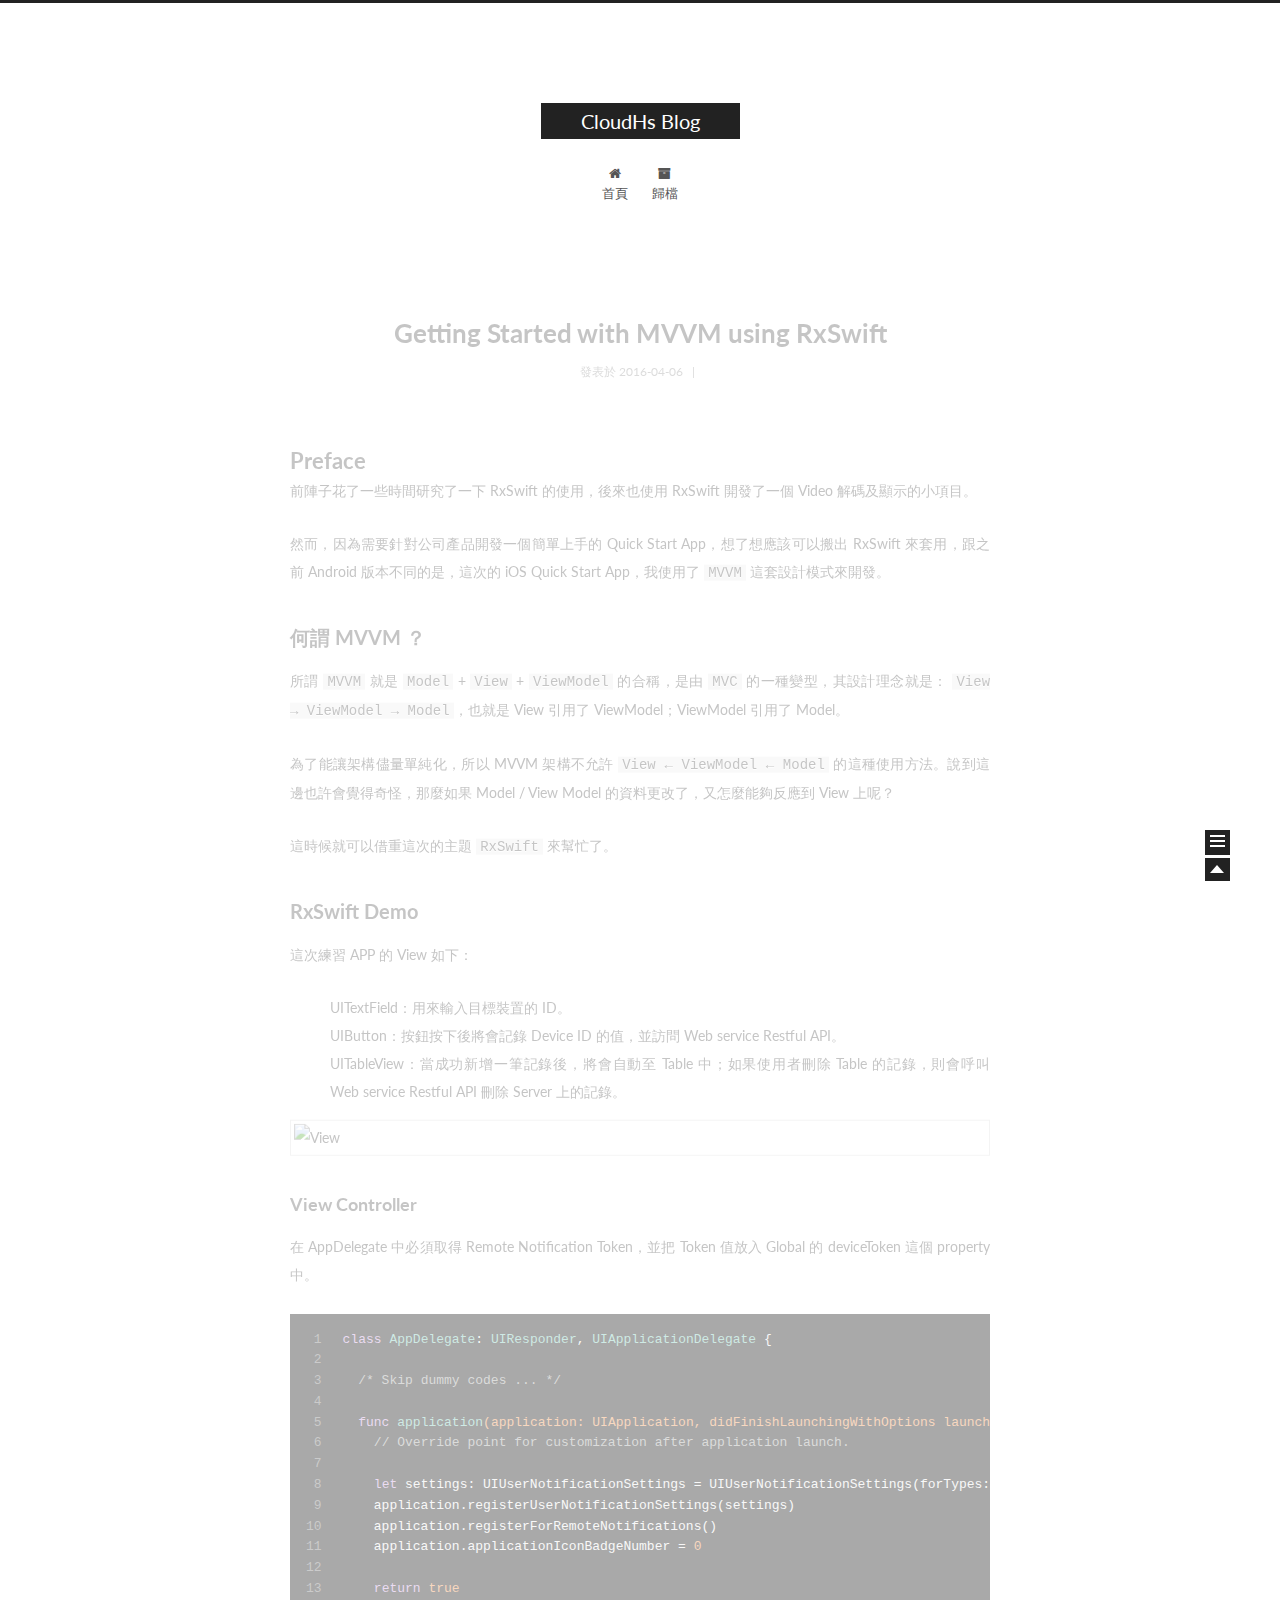
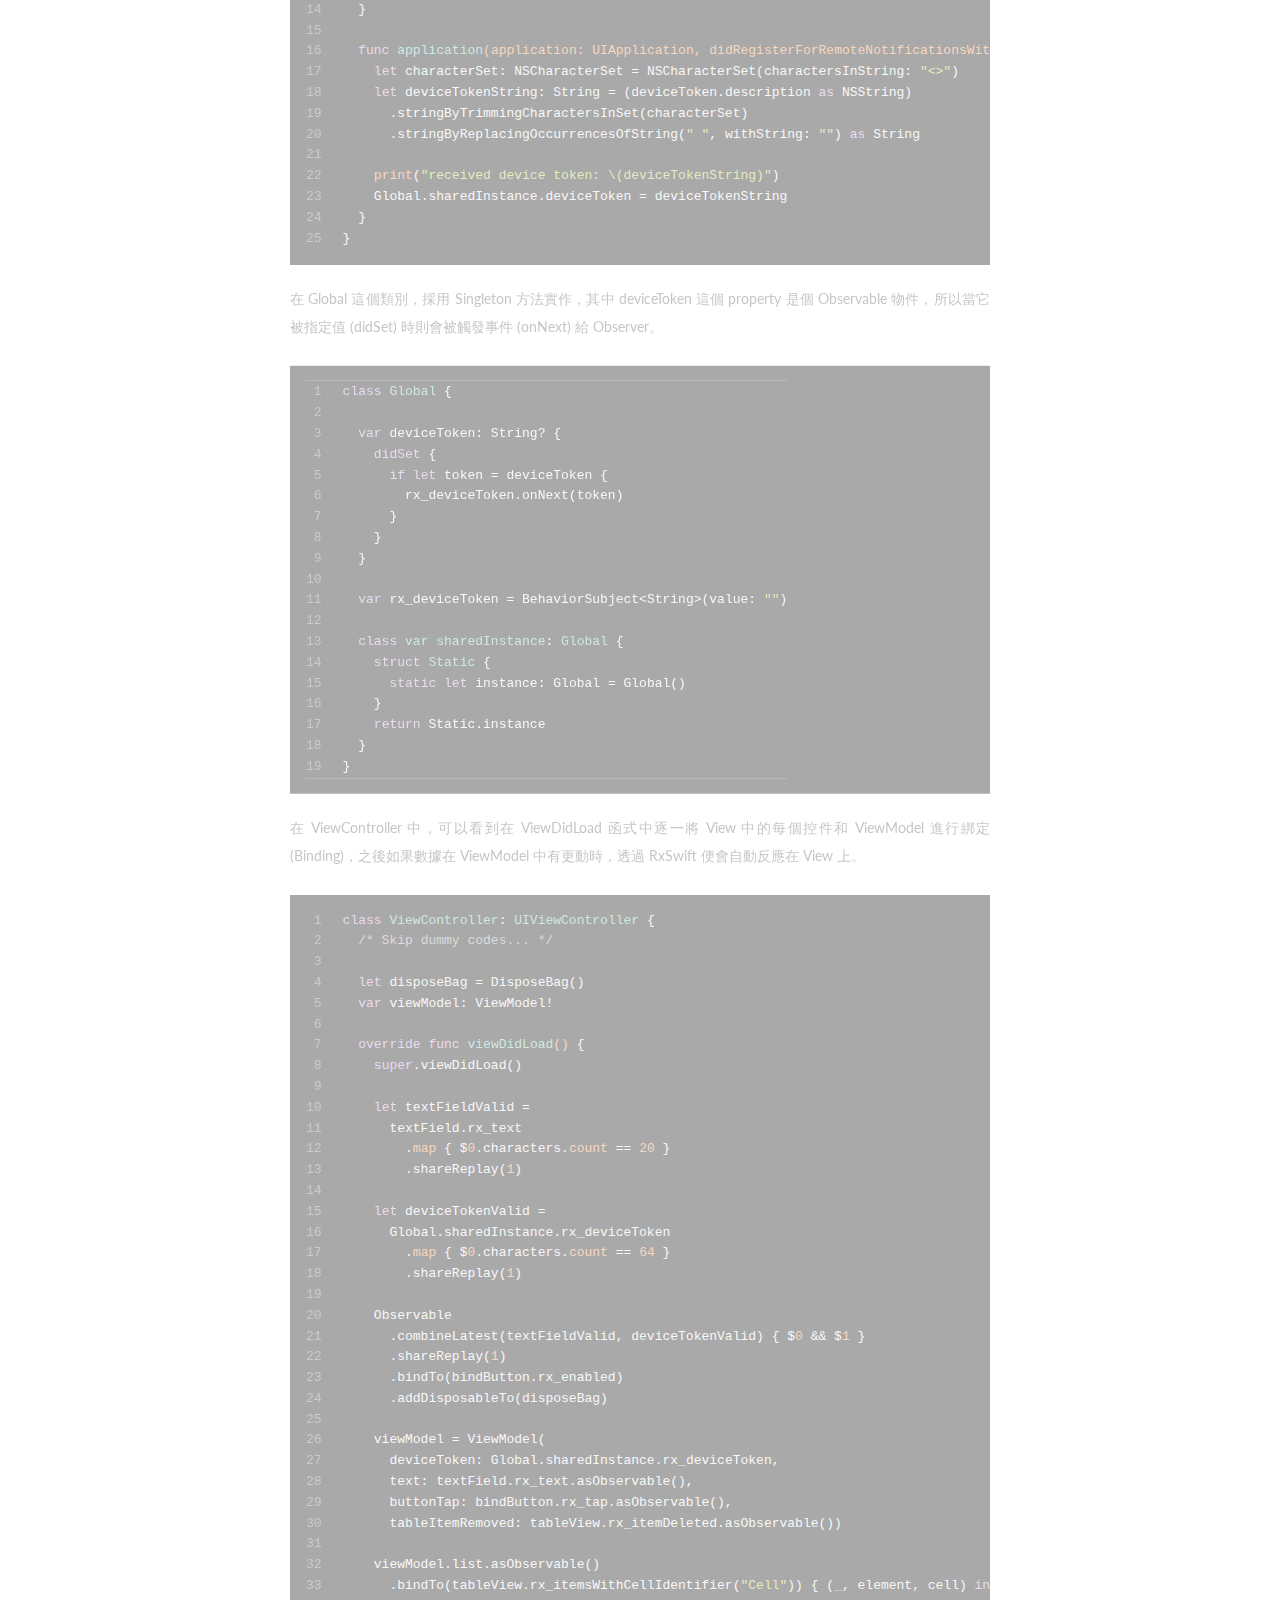
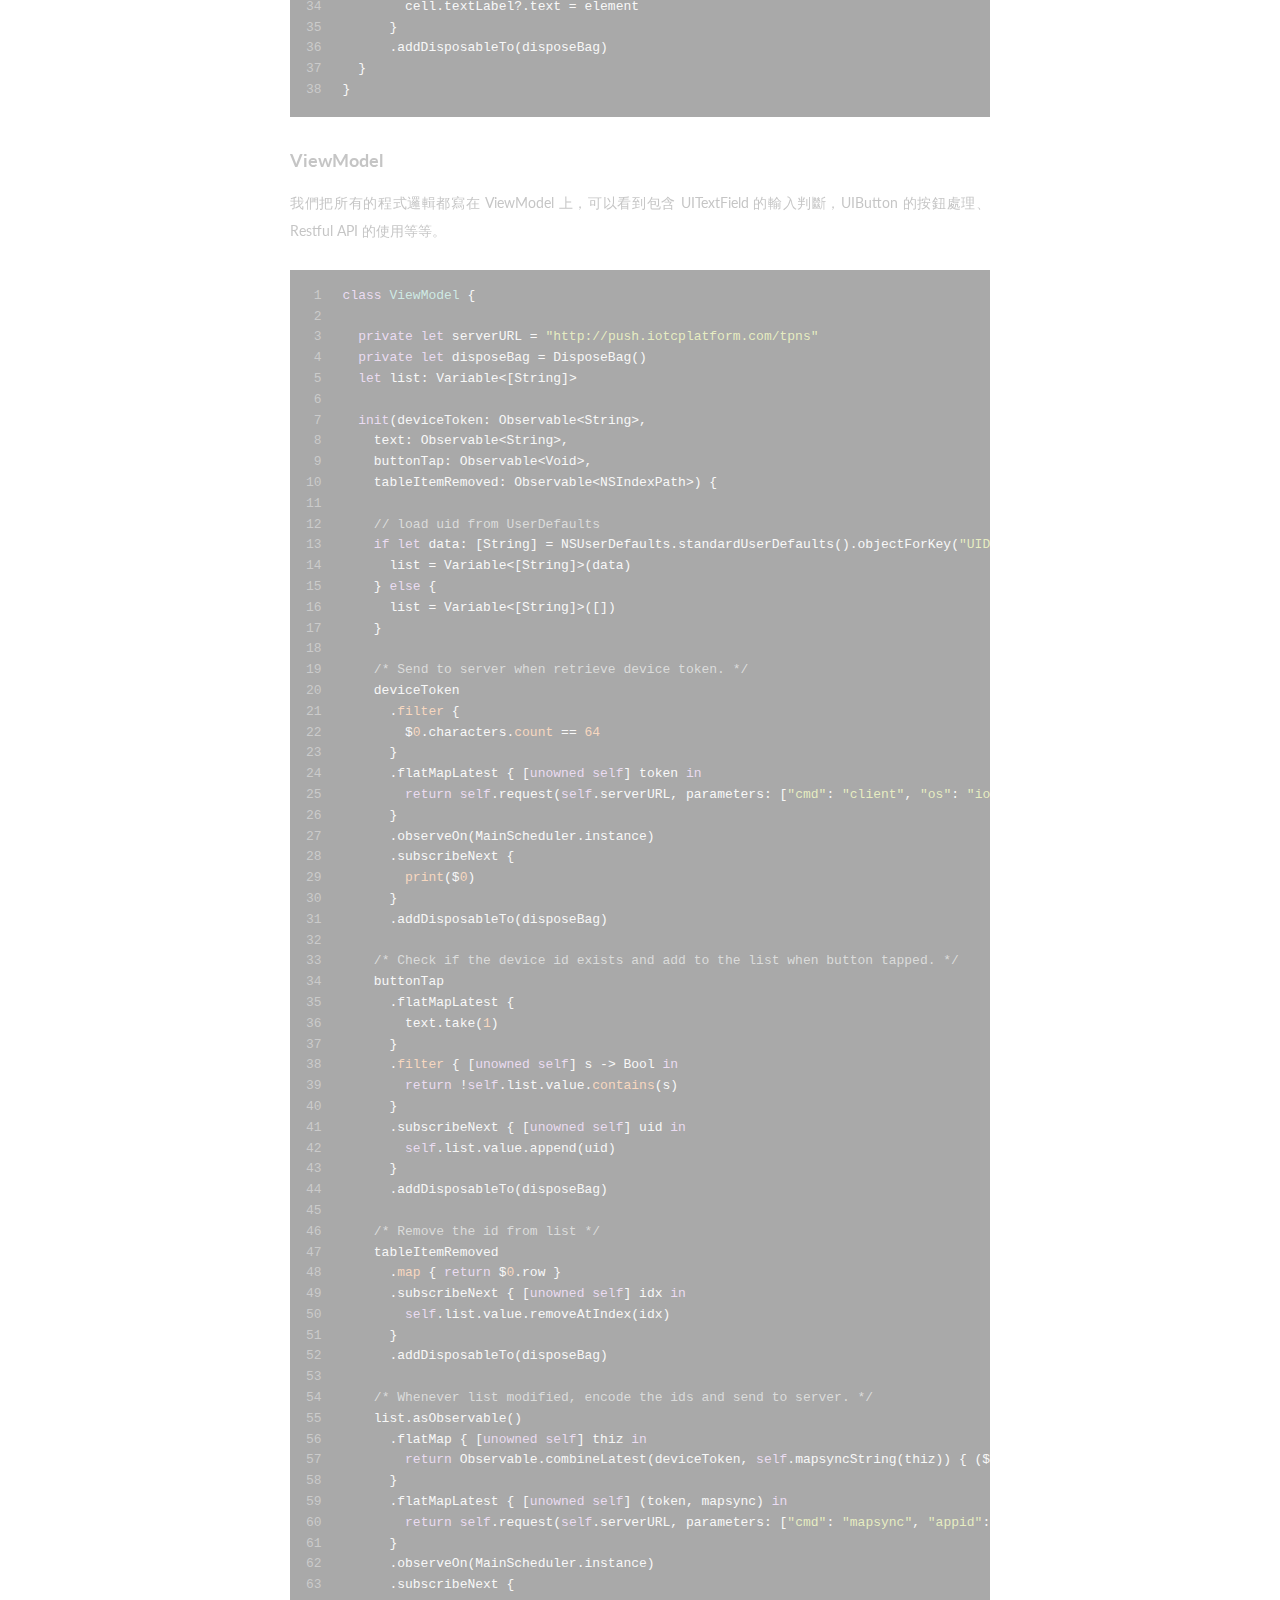
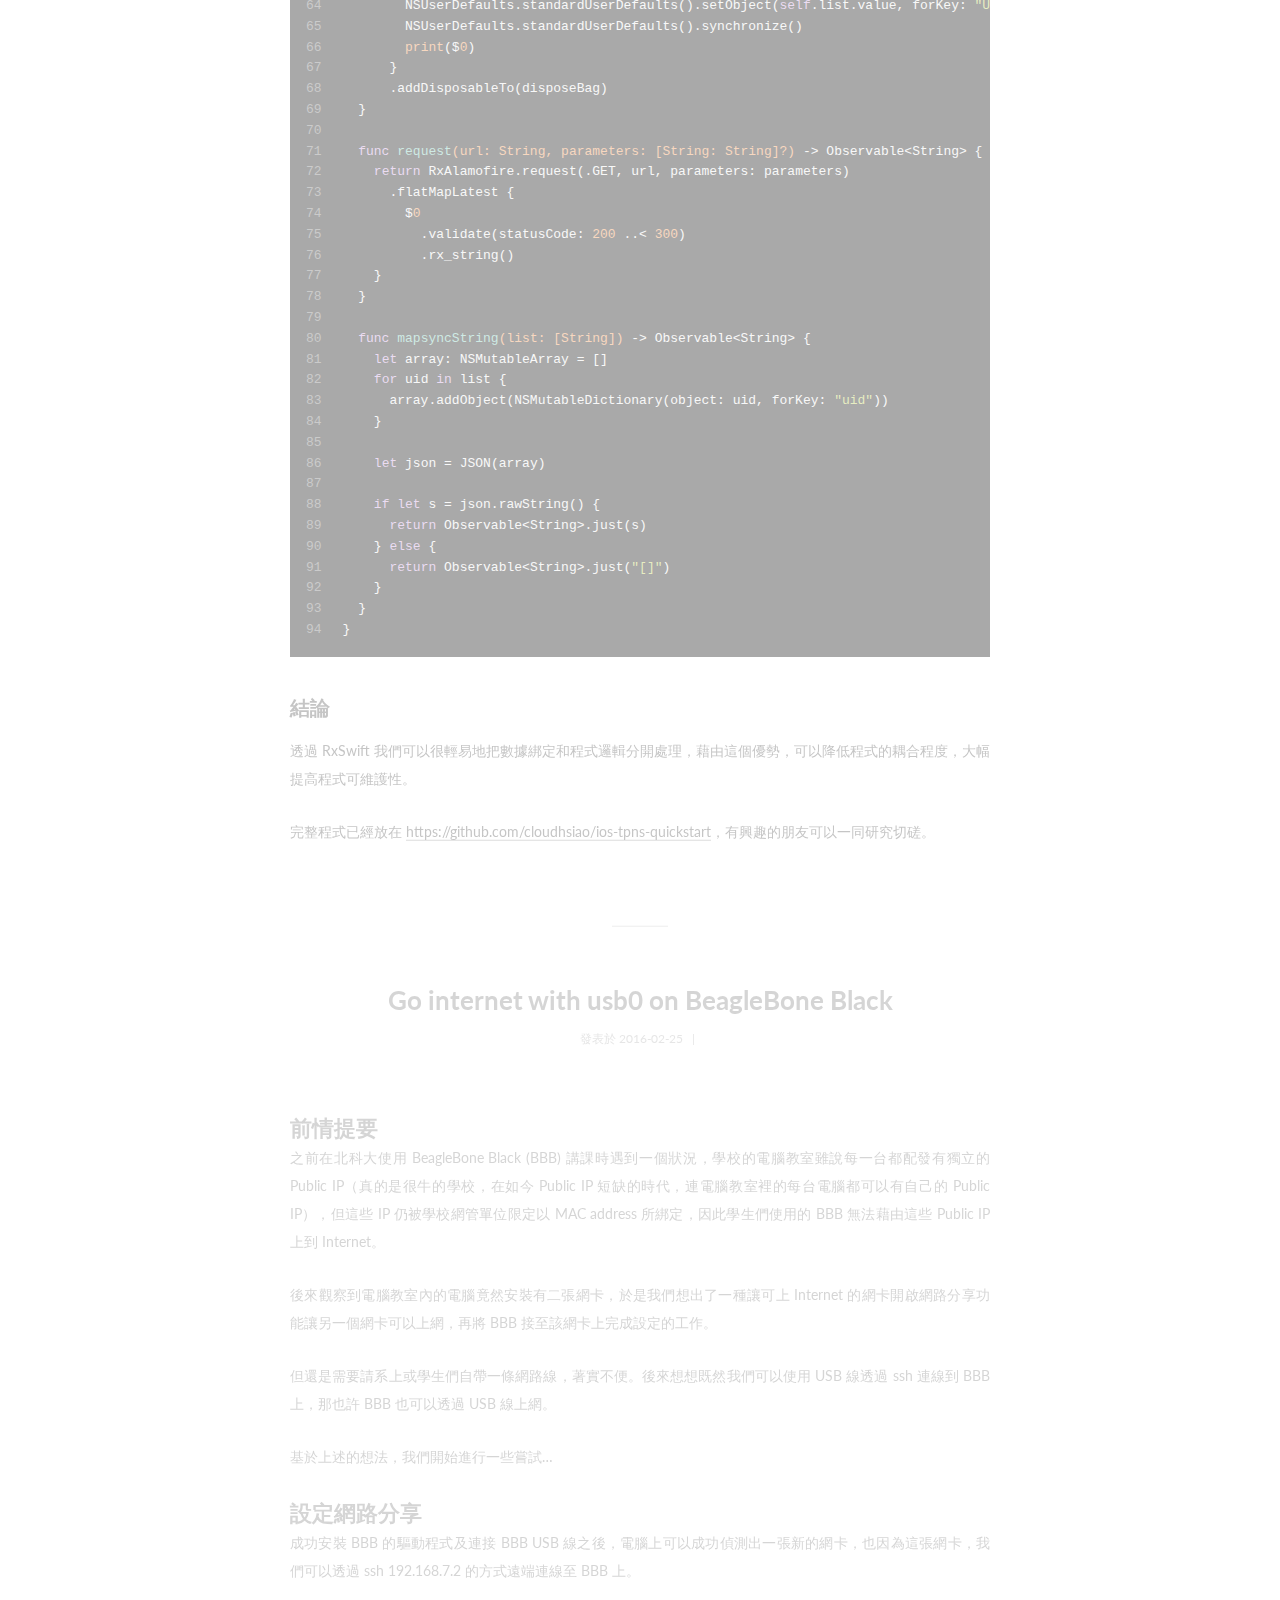
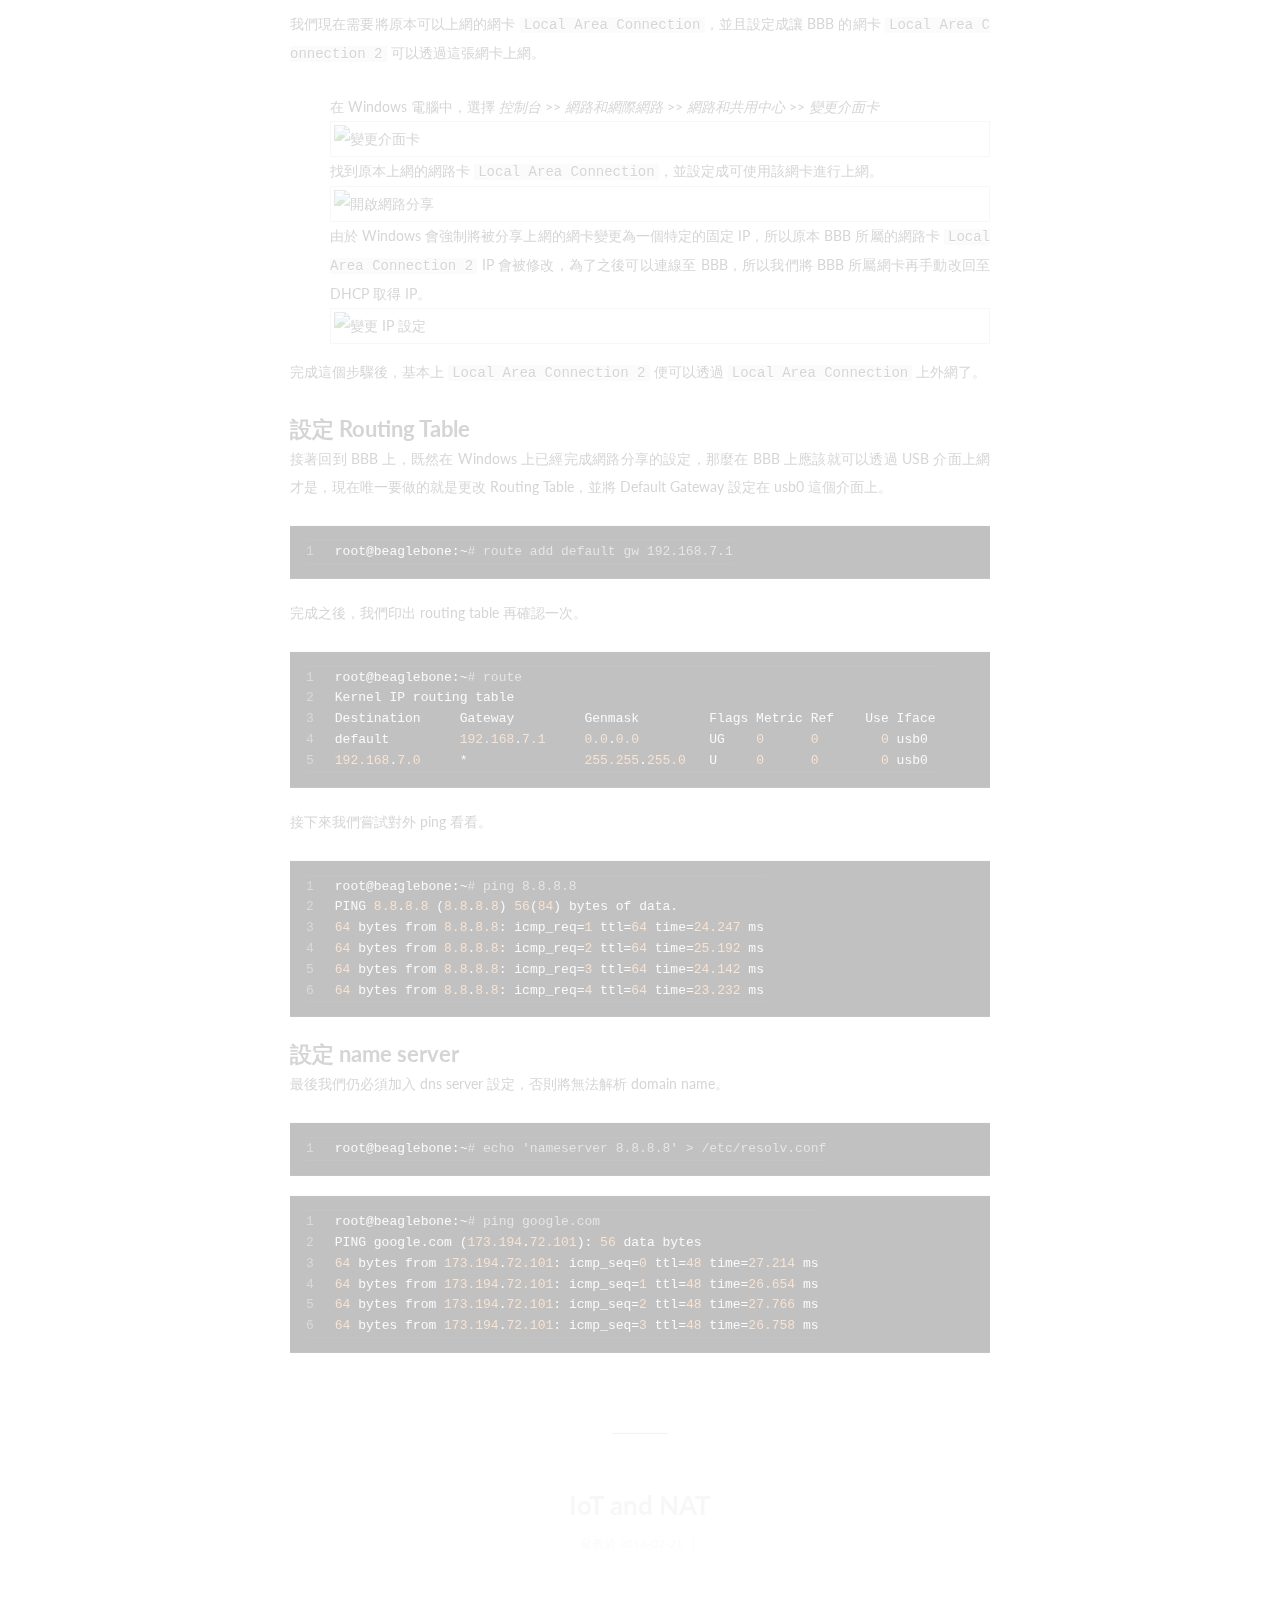
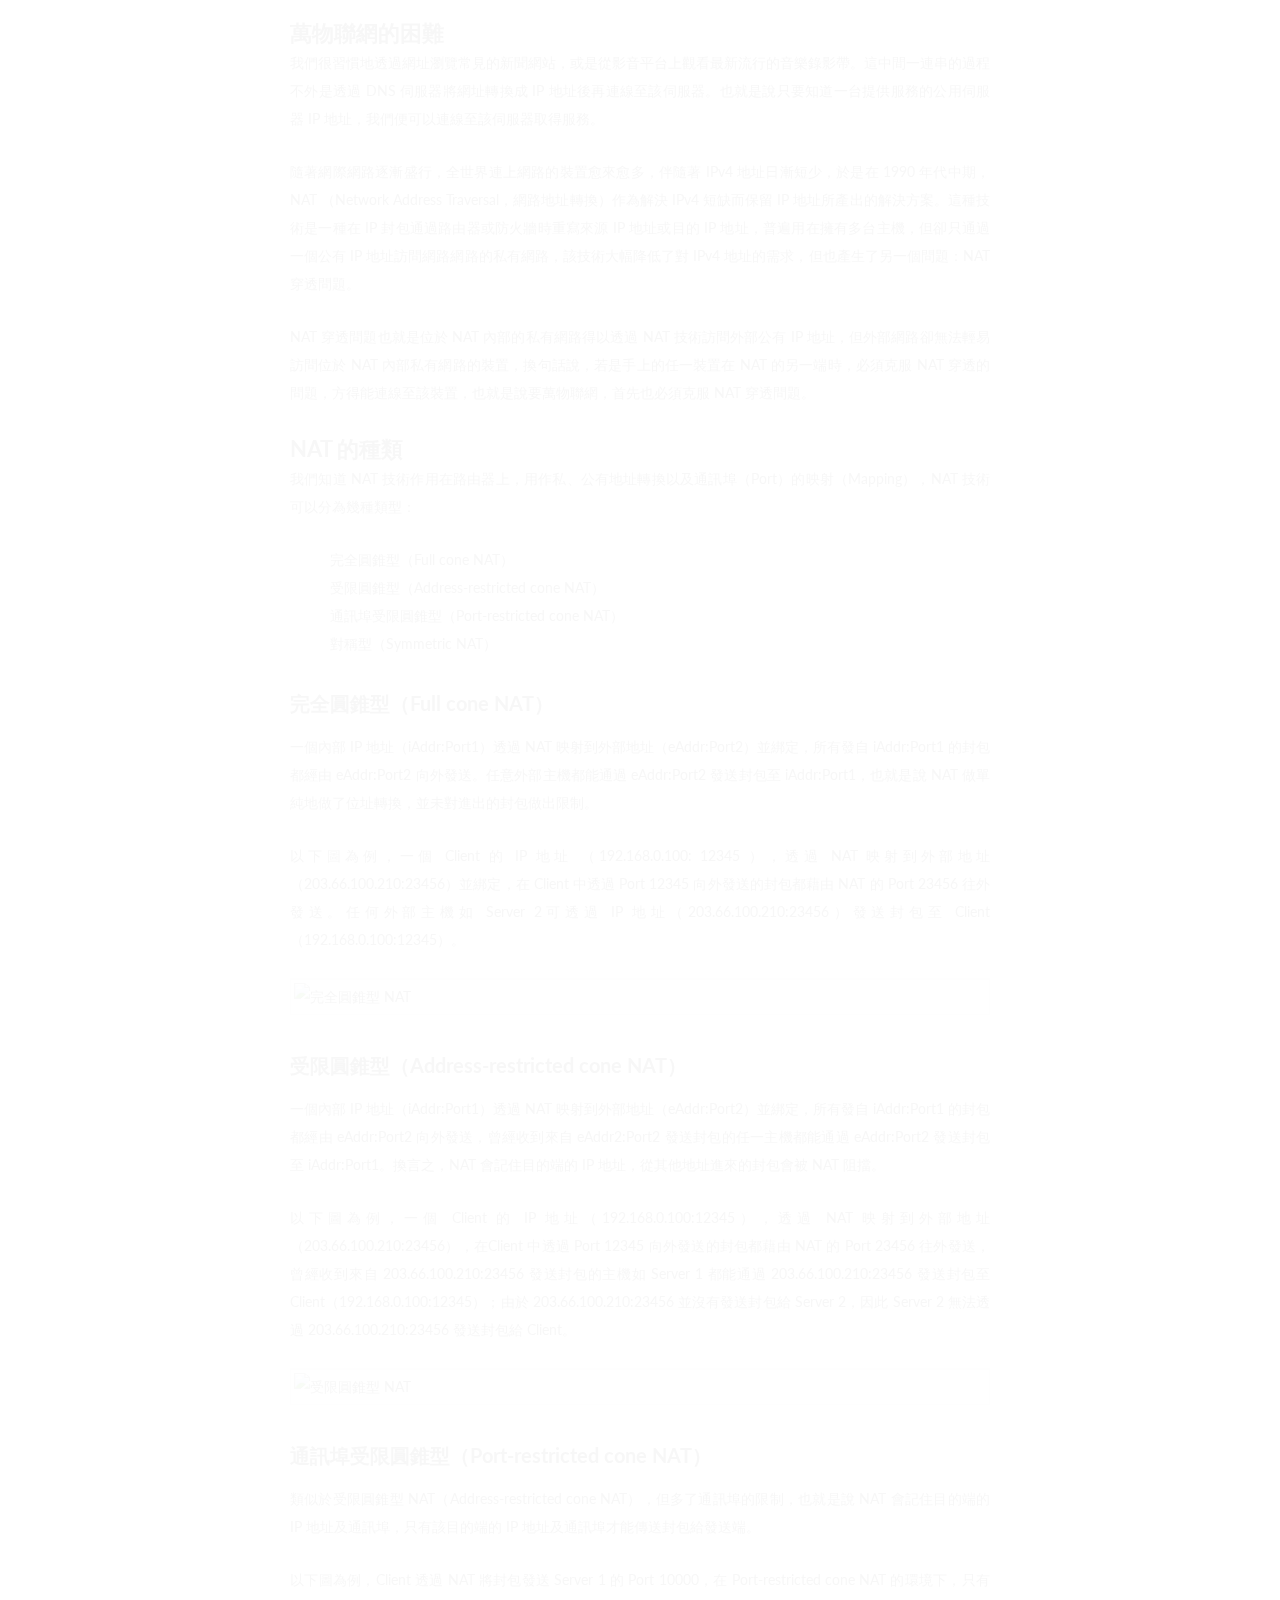
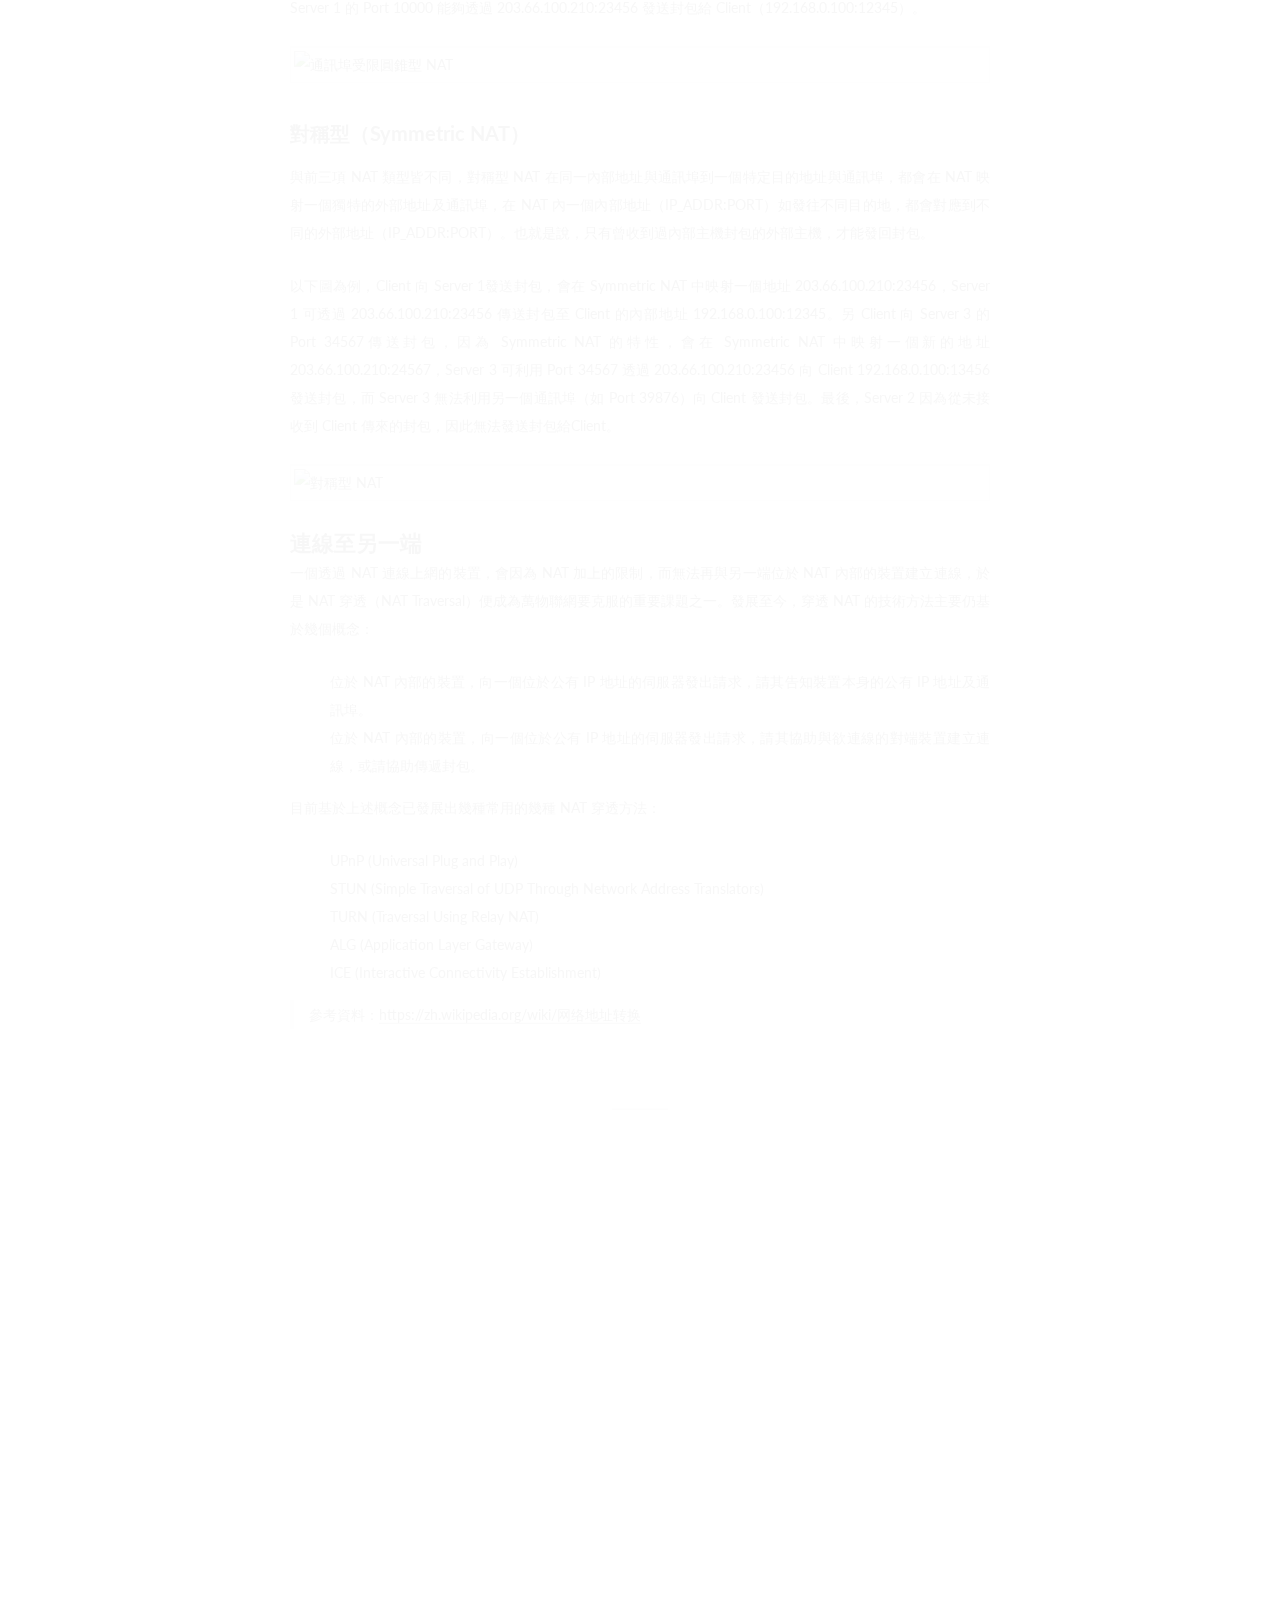
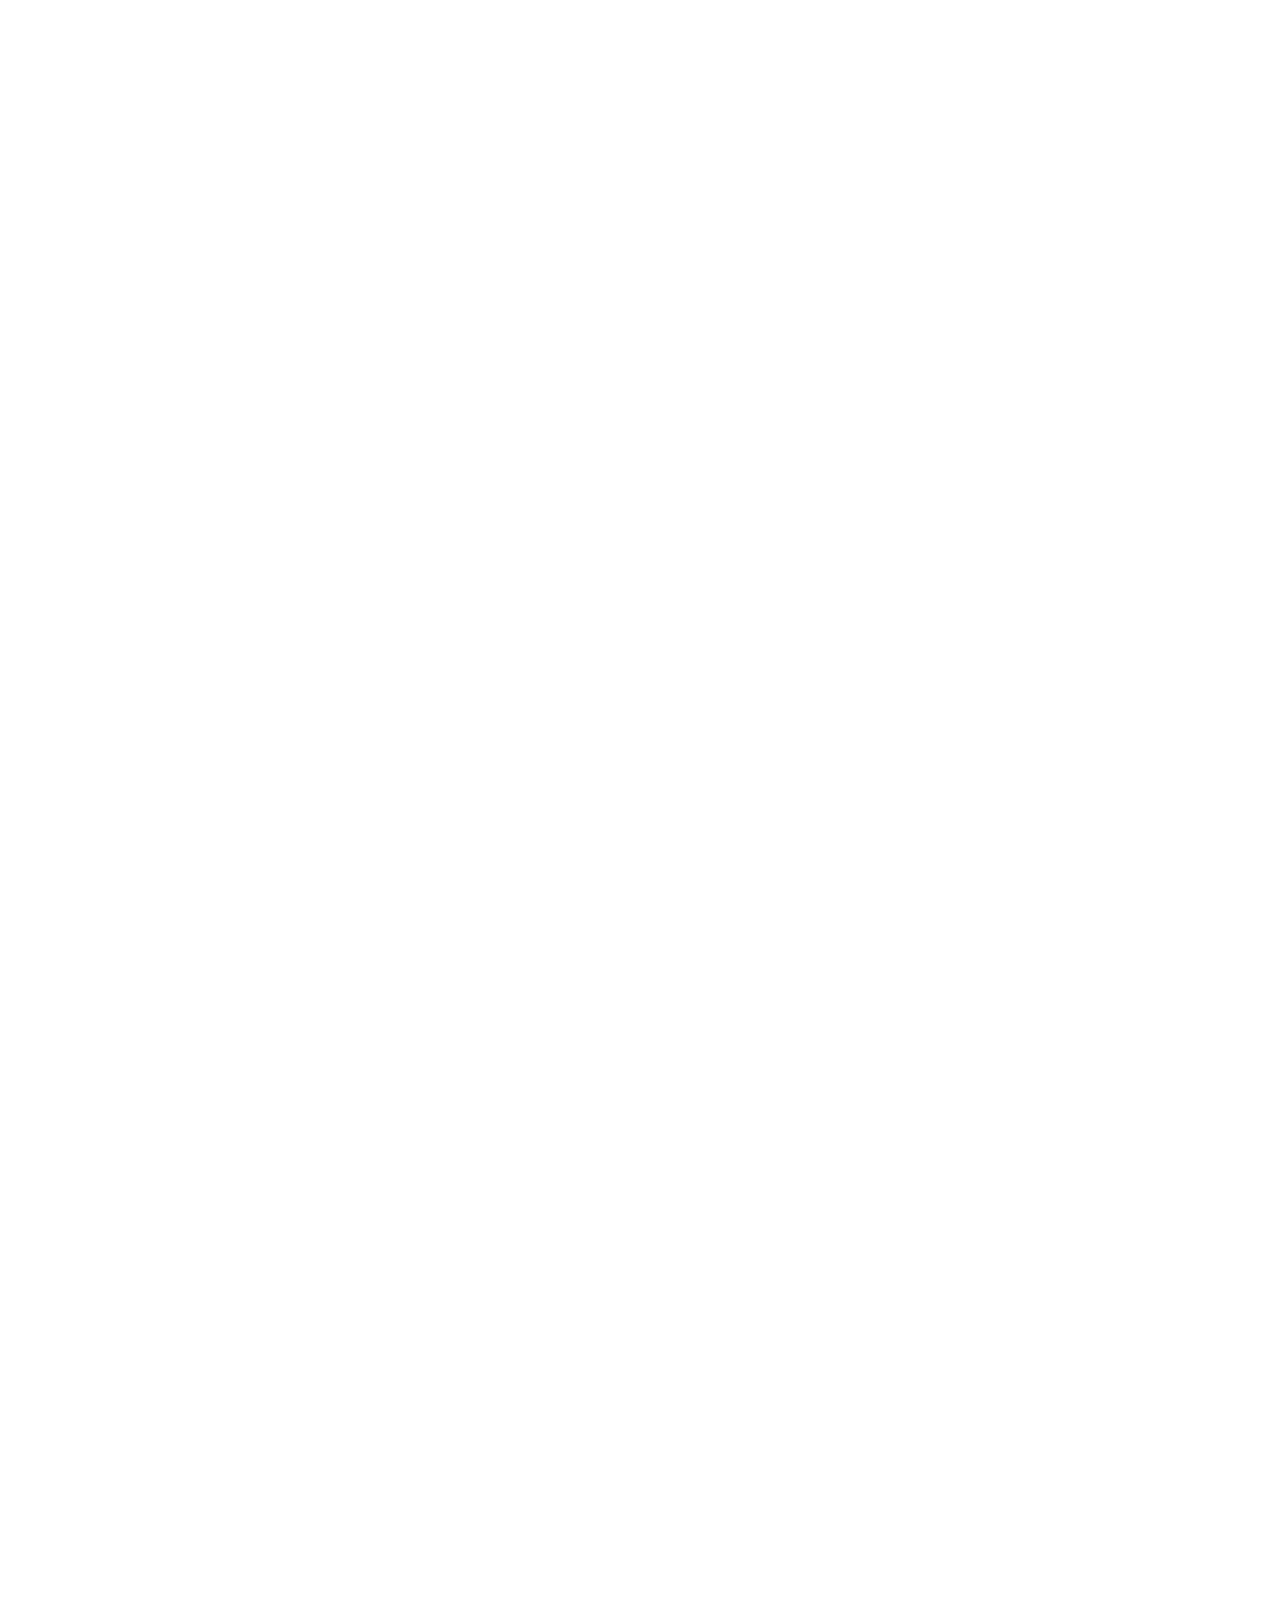
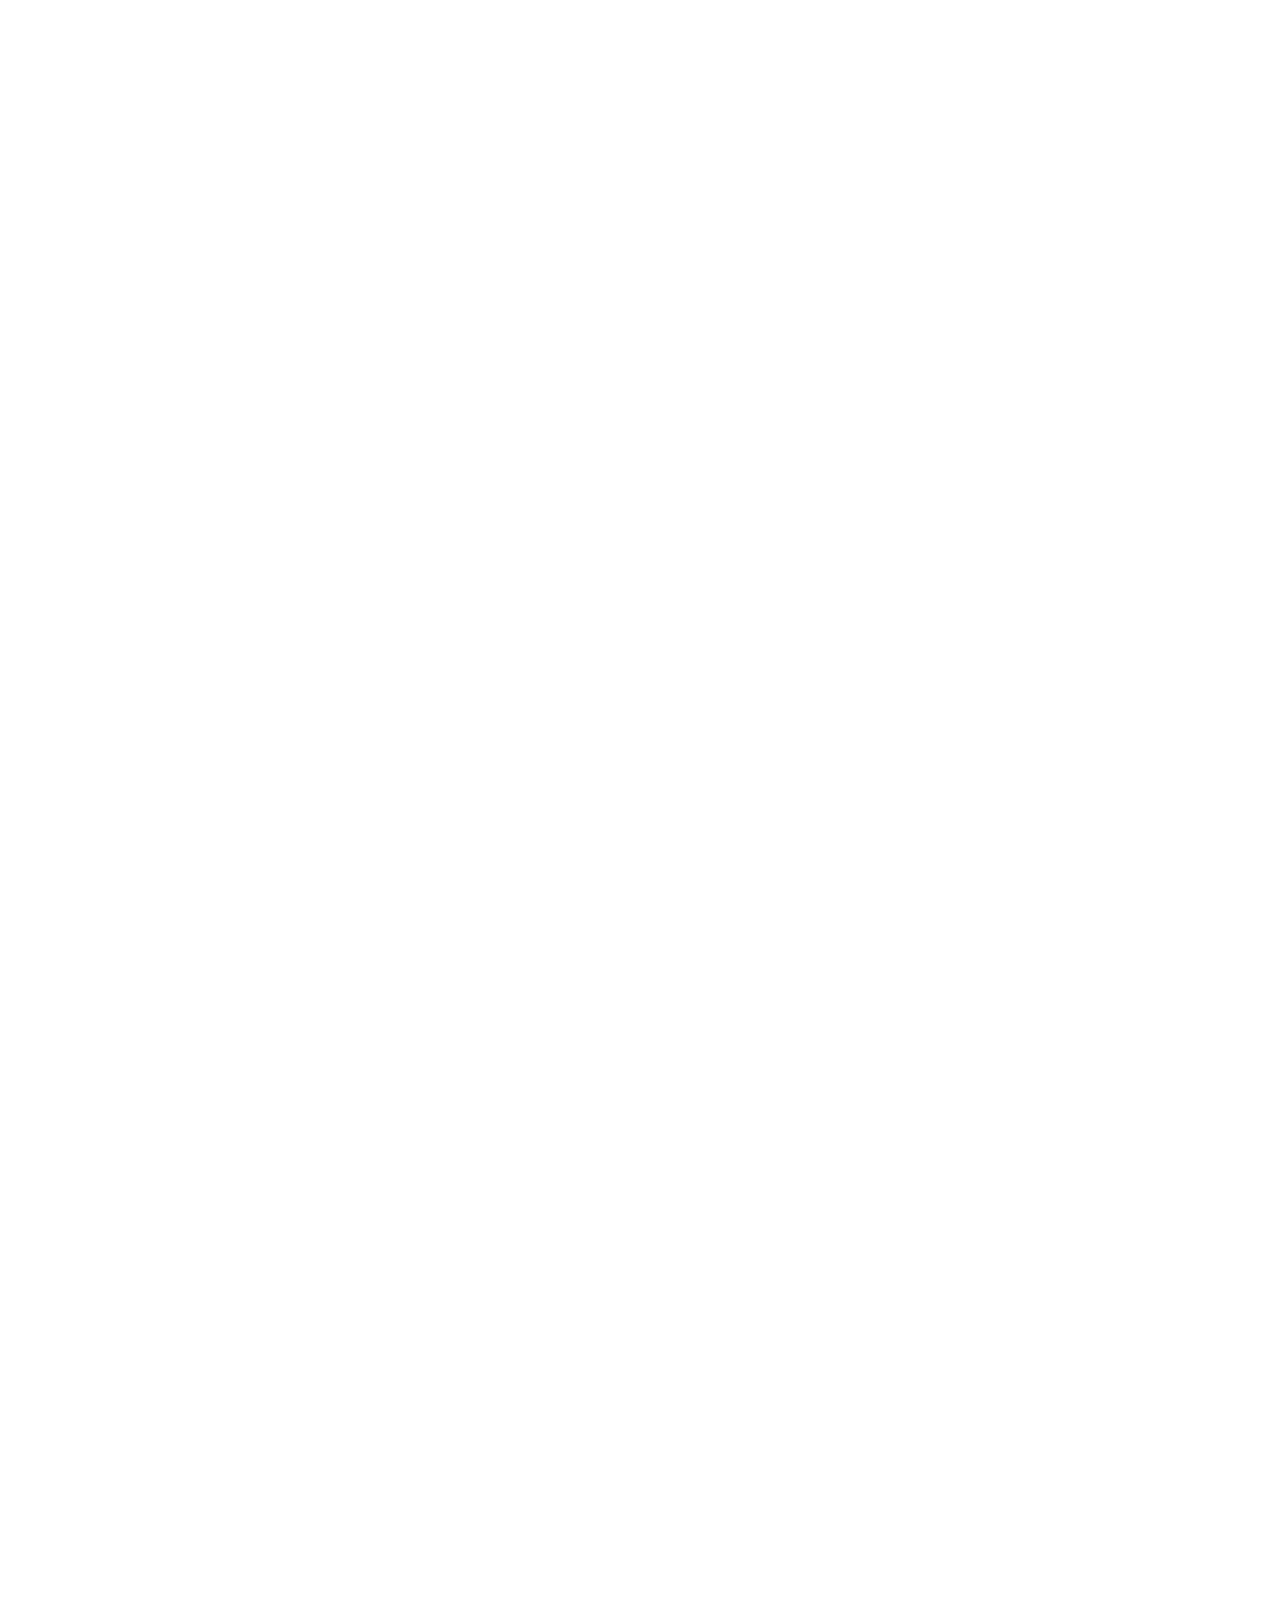
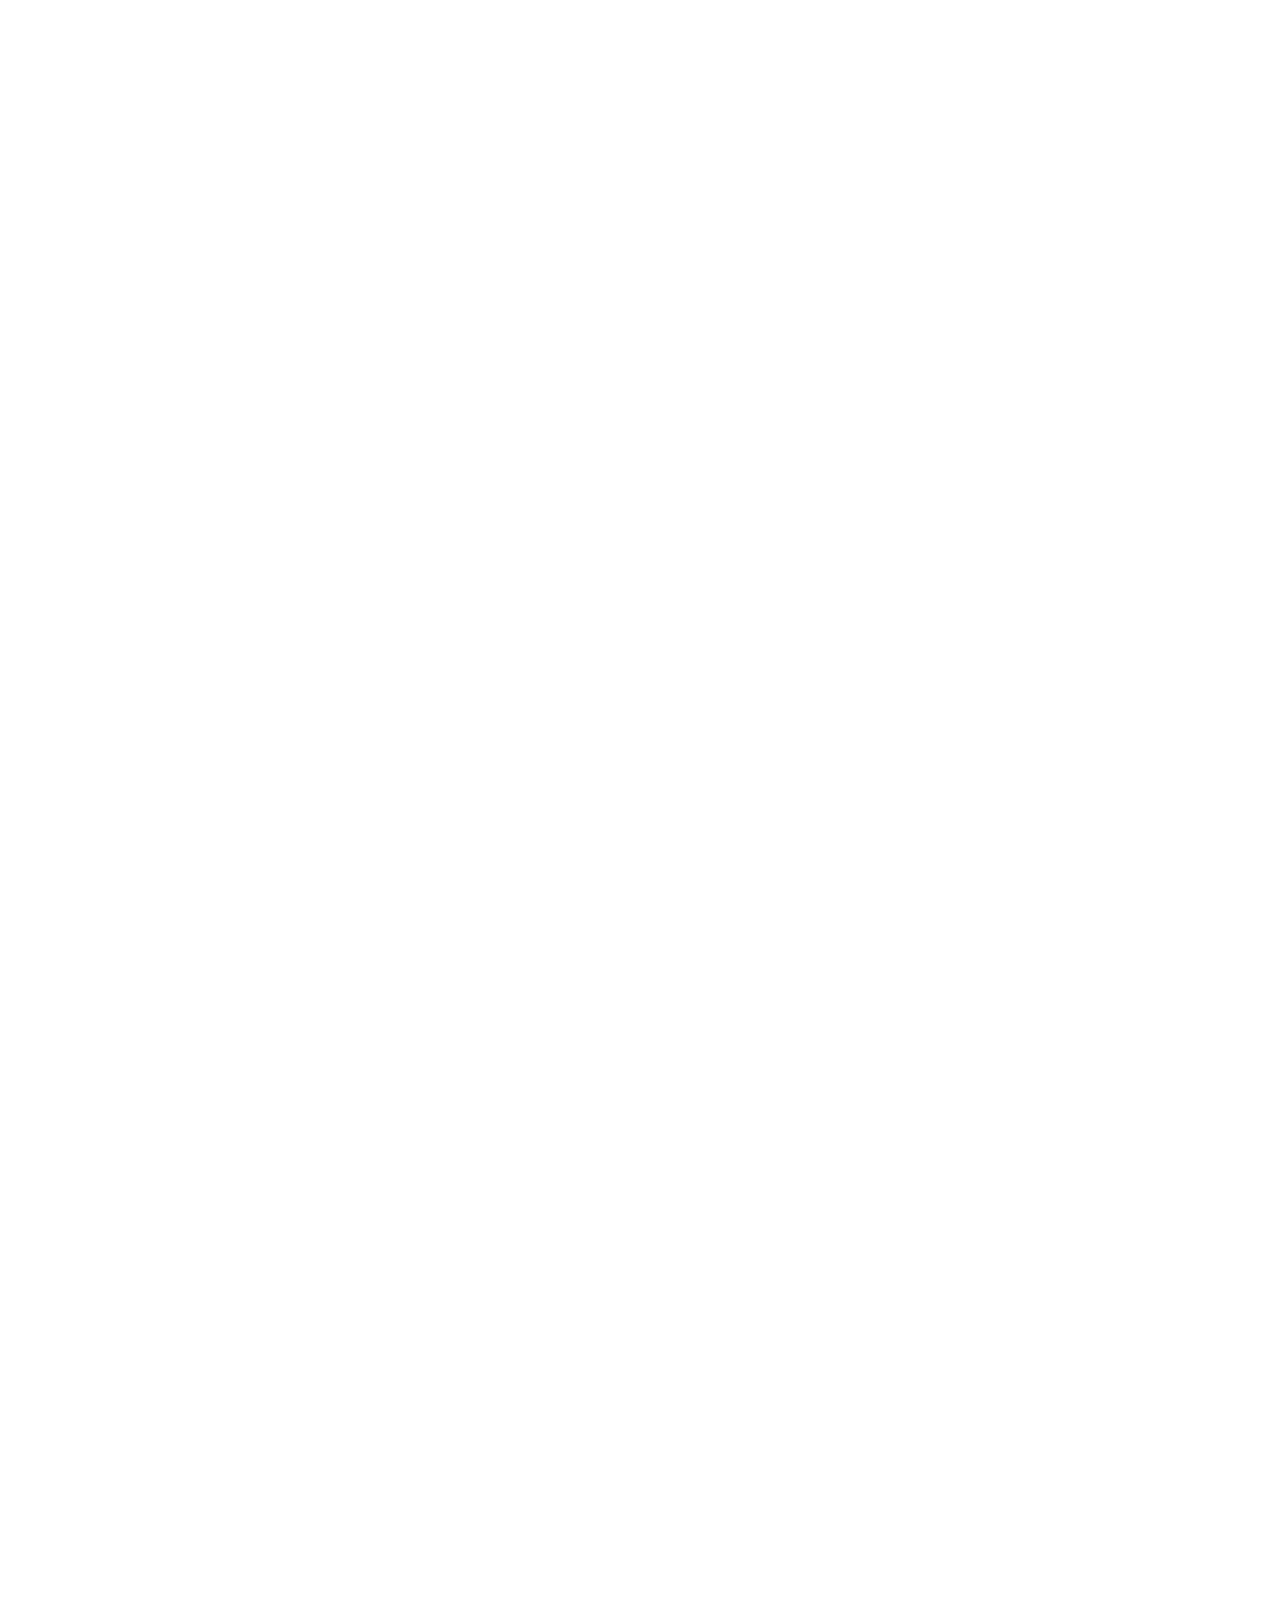
==== commit 0b7ac38f: "Site updated: 2016-04-06 17:35:32" ====
--- a/index.html
+++ b/index.html
@@ -181,6 +181,117 @@
 
     
     
+
+    
+      
+
+  
+  
+
+  
+  
+  
+
+  <article class="post post-type-normal " itemscope itemtype="http://schema.org/Article">
+
+    
+      <header class="post-header">
+
+        
+        
+          <h1 class="post-title" itemprop="name headline">
+            
+            
+              
+                
+                <a class="post-title-link" href="/2016/04/06/Getting Started with MVVM using RxSwift/" itemprop="url">
+                  Getting Started with MVVM using RxSwift
+                </a>
+              
+            
+          </h1>
+        
+
+        <div class="post-meta">
+          <span class="post-time">
+            <span class="post-meta-item-icon">
+              <i class="fa fa-calendar-o"></i>
+            </span>
+            <span class="post-meta-item-text">發表於</span>
+            <time itemprop="dateCreated" datetime="2016-04-06T00:00:00+08:00" content="2016-04-06">
+              2016-04-06
+            </time>
+          </span>
+
+          
+
+          
+            
+              <span class="post-comments-count">
+                &nbsp; | &nbsp;
+                <a href="/2016/04/06/Getting Started with MVVM using RxSwift/#comments" itemprop="discussionUrl">
+                  <span class="post-comments-count disqus-comment-count" data-disqus-identifier="2016/04/06/Getting Started with MVVM using RxSwift/" itemprop="commentsCount"></span>
+                </a>
+              </span>
+            
+          
+
+          
+
+          
+          
+        </div>
+      </header>
+    
+
+
+    <div class="post-body" itemprop="articleBody">
+
+      
+      
+
+      
+        
+          
+            <h1 id="Preface"><a href="#Preface" class="headerlink" title="Preface"></a>Preface</h1><p>前陣子花了一些時間研究了一下 RxSwift 的使用，後來也使用 RxSwift 開發了一個 Video 解碼及顯示的小項目。</p>
+<p>然而，因為需要針對公司產品開發一個簡單上手的 Quick Start App，想了想應該可以搬出 RxSwift 來套用，跟之前 Android 版本不同的是，這次的 iOS Quick Start App，我使用了 <code>MVVM</code> 這套設計模式來開發。</p>
+<h2 id="何謂-MVVM-？"><a href="#何謂-MVVM-？" class="headerlink" title="何謂 MVVM ？"></a>何謂 MVVM ？</h2><p>所謂 <code>MVVM</code> 就是 <code>Model</code> + <code>View</code> + <code>ViewModel</code> 的合稱，是由 <code>MVC</code> 的一種變型，其設計理念就是： <code>View → ViewModel → Model</code>，也就是 View 引用了 ViewModel；ViewModel 引用了 Model。</p>
+<p>為了能讓架構儘量單純化，所以 MVVM 架構不允許 <code>View ← ViewModel ← Model</code> 的這種使用方法。說到這邊也許會覺得奇怪，那麼如果 Model / View Model 的資料更改了，又怎麼能夠反應到 View 上呢？</p>
+<p>這時候就可以借重這次的主題 <code>RxSwift</code> 來幫忙了。</p>
+<h2 id="RxSwift-Demo"><a href="#RxSwift-Demo" class="headerlink" title="RxSwift Demo"></a>RxSwift Demo</h2><p>這次練習 APP 的 View 如下：</p>
+<ul>
+<li>UITextField：用來輸入目標裝置的 ID。</li>
+<li>UIButton：按鈕按下後將會記錄 Device ID 的值，並訪問 Web service Restful API。</li>
+<li>UITableView：當成功新增一筆記錄後，將會自動至 Table 中；如果使用者刪除 Table 的記錄，則會呼叫 Web service Restful API 刪除 Server 上的記錄。</li>
+</ul>
+<p><img src="https://dl.dropboxusercontent.com/u/38803326/blog/img_20160406_001.png" alt="View"></p>
+<h3 id="View-Controller"><a href="#View-Controller" class="headerlink" title="View Controller"></a>View Controller</h3><p>在 AppDelegate 中必須取得 Remote Notification Token，並把 Token 值放入 Global 的 deviceToken 這個 property 中。</p>
+<figure class="highlight swift"><table><tr><td class="gutter"><pre><span class="line">1</span><br><span class="line">2</span><br><span class="line">3</span><br><span class="line">4</span><br><span class="line">5</span><br><span class="line">6</span><br><span class="line">7</span><br><span class="line">8</span><br><span class="line">9</span><br><span class="line">10</span><br><span class="line">11</span><br><span class="line">12</span><br><span class="line">13</span><br><span class="line">14</span><br><span class="line">15</span><br><span class="line">16</span><br><span class="line">17</span><br><span class="line">18</span><br><span class="line">19</span><br><span class="line">20</span><br><span class="line">21</span><br><span class="line">22</span><br><span class="line">23</span><br><span class="line">24</span><br><span class="line">25</span><br></pre></td><td class="code"><pre><span class="line"><span class="class"><span class="keyword">class</span> <span class="title">AppDelegate</span>: <span class="title">UIResponder</span>, <span class="title">UIApplicationDelegate</span> </span>&#123;</span><br><span class="line"></span><br><span class="line">  <span class="comment">/* Skip dummy codes ... */</span></span><br><span class="line"></span><br><span class="line">  <span class="func"><span class="keyword">func</span> <span class="title">application</span><span class="params">(application: UIApplication, didFinishLaunchingWithOptions launchOptions: [NSObject: AnyObject]?)</span></span> -&gt; <span class="type">Bool</span> &#123;</span><br><span class="line">    <span class="comment">// Override point for customization after application launch.</span></span><br><span class="line"></span><br><span class="line">    <span class="keyword">let</span> settings: <span class="type">UIUserNotificationSettings</span> = <span class="type">UIUserNotificationSettings</span>(forTypes: [.<span class="type">Alert</span>, .<span class="type">Badge</span>], categories: <span class="literal">nil</span>)</span><br><span class="line">    application.registerUserNotificationSettings(settings)</span><br><span class="line">    application.registerForRemoteNotifications()</span><br><span class="line">    application.applicationIconBadgeNumber = <span class="number">0</span></span><br><span class="line"></span><br><span class="line">    <span class="keyword">return</span> <span class="literal">true</span></span><br><span class="line">  &#125;</span><br><span class="line"></span><br><span class="line">  <span class="func"><span class="keyword">func</span> <span class="title">application</span><span class="params">(application: UIApplication, didRegisterForRemoteNotificationsWithDeviceToken deviceToken: NSData)</span></span> &#123;</span><br><span class="line">    <span class="keyword">let</span> characterSet: <span class="type">NSCharacterSet</span> = <span class="type">NSCharacterSet</span>(charactersInString: <span class="string">"&lt;&gt;"</span>)</span><br><span class="line">    <span class="keyword">let</span> deviceTokenString: <span class="type">String</span> = (deviceToken.description <span class="keyword">as</span> <span class="type">NSString</span>)</span><br><span class="line">      .stringByTrimmingCharactersInSet(characterSet)</span><br><span class="line">      .stringByReplacingOccurrencesOfString(<span class="string">" "</span>, withString: <span class="string">""</span>) <span class="keyword">as</span> <span class="type">String</span></span><br><span class="line"></span><br><span class="line">    <span class="built_in">print</span>(<span class="string">"received device token: <span class="subst">\(deviceTokenString)</span>"</span>)</span><br><span class="line">    <span class="type">Global</span>.sharedInstance.deviceToken = deviceTokenString</span><br><span class="line">  &#125;</span><br><span class="line">&#125;</span><br></pre></td></tr></table></figure>
+<p>在 Global 這個類別，採用 Singleton 方法實作，其中 deviceToken 這個 property 是個 Observable 物件，所以當它被指定值 (didSet) 時則會被觸發事件 (onNext) 給 Observer。</p>
+<figure class="highlight swift"><table><tr><td class="gutter"><pre><span class="line">1</span><br><span class="line">2</span><br><span class="line">3</span><br><span class="line">4</span><br><span class="line">5</span><br><span class="line">6</span><br><span class="line">7</span><br><span class="line">8</span><br><span class="line">9</span><br><span class="line">10</span><br><span class="line">11</span><br><span class="line">12</span><br><span class="line">13</span><br><span class="line">14</span><br><span class="line">15</span><br><span class="line">16</span><br><span class="line">17</span><br><span class="line">18</span><br><span class="line">19</span><br></pre></td><td class="code"><pre><span class="line"><span class="class"><span class="keyword">class</span> <span class="title">Global</span> </span>&#123;</span><br><span class="line"></span><br><span class="line">  <span class="keyword">var</span> deviceToken: <span class="type">String</span>? &#123;</span><br><span class="line">    <span class="keyword">didSet</span> &#123;</span><br><span class="line">      <span class="keyword">if</span> <span class="keyword">let</span> token = deviceToken &#123;</span><br><span class="line">        rx_deviceToken.onNext(token)</span><br><span class="line">      &#125;</span><br><span class="line">    &#125;</span><br><span class="line">  &#125;</span><br><span class="line"></span><br><span class="line">  <span class="keyword">var</span> rx_deviceToken = <span class="type">BehaviorSubject</span>&lt;<span class="type">String</span>&gt;(value: <span class="string">""</span>)</span><br><span class="line"></span><br><span class="line">  <span class="class"><span class="keyword">class</span> <span class="title">var</span> <span class="title">sharedInstance</span>: <span class="title">Global</span> </span>&#123;</span><br><span class="line">    <span class="class"><span class="keyword">struct</span> <span class="title">Static</span> </span>&#123;</span><br><span class="line">      <span class="keyword">static</span> <span class="keyword">let</span> instance: <span class="type">Global</span> = <span class="type">Global</span>()</span><br><span class="line">    &#125;</span><br><span class="line">    <span class="keyword">return</span> <span class="type">Static</span>.instance</span><br><span class="line">  &#125;</span><br><span class="line">&#125;</span><br></pre></td></tr></table></figure>
+<p>在 ViewController 中，可以看到在 ViewDidLoad 函式中逐一將 View 中的每個控件和 ViewModel 進行綁定 (Binding)，之後如果數據在 ViewModel 中有更動時，透過 RxSwift 便會自動反應在 View 上。</p>
+<figure class="highlight swift"><table><tr><td class="gutter"><pre><span class="line">1</span><br><span class="line">2</span><br><span class="line">3</span><br><span class="line">4</span><br><span class="line">5</span><br><span class="line">6</span><br><span class="line">7</span><br><span class="line">8</span><br><span class="line">9</span><br><span class="line">10</span><br><span class="line">11</span><br><span class="line">12</span><br><span class="line">13</span><br><span class="line">14</span><br><span class="line">15</span><br><span class="line">16</span><br><span class="line">17</span><br><span class="line">18</span><br><span class="line">19</span><br><span class="line">20</span><br><span class="line">21</span><br><span class="line">22</span><br><span class="line">23</span><br><span class="line">24</span><br><span class="line">25</span><br><span class="line">26</span><br><span class="line">27</span><br><span class="line">28</span><br><span class="line">29</span><br><span class="line">30</span><br><span class="line">31</span><br><span class="line">32</span><br><span class="line">33</span><br><span class="line">34</span><br><span class="line">35</span><br><span class="line">36</span><br><span class="line">37</span><br><span class="line">38</span><br></pre></td><td class="code"><pre><span class="line"><span class="class"><span class="keyword">class</span> <span class="title">ViewController</span>: <span class="title">UIViewController</span> </span>&#123;</span><br><span class="line">  <span class="comment">/* Skip dummy codes... */</span></span><br><span class="line"></span><br><span class="line">  <span class="keyword">let</span> disposeBag = <span class="type">DisposeBag</span>()</span><br><span class="line">  <span class="keyword">var</span> viewModel: <span class="type">ViewModel</span>!</span><br><span class="line"></span><br><span class="line">  <span class="keyword">override</span> <span class="func"><span class="keyword">func</span> <span class="title">viewDidLoad</span><span class="params">()</span></span> &#123;</span><br><span class="line">    <span class="keyword">super</span>.viewDidLoad()</span><br><span class="line"></span><br><span class="line">    <span class="keyword">let</span> textFieldValid =</span><br><span class="line">      textField.rx_text</span><br><span class="line">        .<span class="built_in">map</span> &#123; $<span class="number">0</span>.characters.<span class="built_in">count</span> == <span class="number">20</span> &#125;</span><br><span class="line">        .shareReplay(<span class="number">1</span>)</span><br><span class="line"></span><br><span class="line">    <span class="keyword">let</span> deviceTokenValid =</span><br><span class="line">      <span class="type">Global</span>.sharedInstance.rx_deviceToken</span><br><span class="line">        .<span class="built_in">map</span> &#123; $<span class="number">0</span>.characters.<span class="built_in">count</span> == <span class="number">64</span> &#125;</span><br><span class="line">        .shareReplay(<span class="number">1</span>)</span><br><span class="line"></span><br><span class="line">    <span class="type">Observable</span></span><br><span class="line">      .combineLatest(textFieldValid, deviceTokenValid) &#123; $<span class="number">0</span> &amp;&amp; $<span class="number">1</span> &#125;</span><br><span class="line">      .shareReplay(<span class="number">1</span>)</span><br><span class="line">      .bindTo(bindButton.rx_enabled)</span><br><span class="line">      .addDisposableTo(disposeBag)</span><br><span class="line"></span><br><span class="line">    viewModel = <span class="type">ViewModel</span>(</span><br><span class="line">      deviceToken: <span class="type">Global</span>.sharedInstance.rx_deviceToken,</span><br><span class="line">      text: textField.rx_text.asObservable(),</span><br><span class="line">      buttonTap: bindButton.rx_tap.asObservable(),</span><br><span class="line">      tableItemRemoved: tableView.rx_itemDeleted.asObservable())</span><br><span class="line"></span><br><span class="line">    viewModel.list.asObservable()</span><br><span class="line">      .bindTo(tableView.rx_itemsWithCellIdentifier(<span class="string">"Cell"</span>)) &#123; (<span class="number">_</span>, element, cell) <span class="keyword">in</span></span><br><span class="line">        cell.textLabel?.text = element</span><br><span class="line">      &#125;</span><br><span class="line">      .addDisposableTo(disposeBag)</span><br><span class="line">  &#125;</span><br><span class="line">&#125;</span><br></pre></td></tr></table></figure>
+<h3 id="ViewModel"><a href="#ViewModel" class="headerlink" title="ViewModel"></a>ViewModel</h3><p>我們把所有的程式邏輯都寫在 ViewModel 上，可以看到包含 UITextField 的輸入判斷，UIButton 的按鈕處理、Restful API 的使用等等。<br><figure class="highlight swift"><table><tr><td class="gutter"><pre><span class="line">1</span><br><span class="line">2</span><br><span class="line">3</span><br><span class="line">4</span><br><span class="line">5</span><br><span class="line">6</span><br><span class="line">7</span><br><span class="line">8</span><br><span class="line">9</span><br><span class="line">10</span><br><span class="line">11</span><br><span class="line">12</span><br><span class="line">13</span><br><span class="line">14</span><br><span class="line">15</span><br><span class="line">16</span><br><span class="line">17</span><br><span class="line">18</span><br><span class="line">19</span><br><span class="line">20</span><br><span class="line">21</span><br><span class="line">22</span><br><span class="line">23</span><br><span class="line">24</span><br><span class="line">25</span><br><span class="line">26</span><br><span class="line">27</span><br><span class="line">28</span><br><span class="line">29</span><br><span class="line">30</span><br><span class="line">31</span><br><span class="line">32</span><br><span class="line">33</span><br><span class="line">34</span><br><span class="line">35</span><br><span class="line">36</span><br><span class="line">37</span><br><span class="line">38</span><br><span class="line">39</span><br><span class="line">40</span><br><span class="line">41</span><br><span class="line">42</span><br><span class="line">43</span><br><span class="line">44</span><br><span class="line">45</span><br><span class="line">46</span><br><span class="line">47</span><br><span class="line">48</span><br><span class="line">49</span><br><span class="line">50</span><br><span class="line">51</span><br><span class="line">52</span><br><span class="line">53</span><br><span class="line">54</span><br><span class="line">55</span><br><span class="line">56</span><br><span class="line">57</span><br><span class="line">58</span><br><span class="line">59</span><br><span class="line">60</span><br><span class="line">61</span><br><span class="line">62</span><br><span class="line">63</span><br><span class="line">64</span><br><span class="line">65</span><br><span class="line">66</span><br><span class="line">67</span><br><span class="line">68</span><br><span class="line">69</span><br><span class="line">70</span><br><span class="line">71</span><br><span class="line">72</span><br><span class="line">73</span><br><span class="line">74</span><br><span class="line">75</span><br><span class="line">76</span><br><span class="line">77</span><br><span class="line">78</span><br><span class="line">79</span><br><span class="line">80</span><br><span class="line">81</span><br><span class="line">82</span><br><span class="line">83</span><br><span class="line">84</span><br><span class="line">85</span><br><span class="line">86</span><br><span class="line">87</span><br><span class="line">88</span><br><span class="line">89</span><br><span class="line">90</span><br><span class="line">91</span><br><span class="line">92</span><br><span class="line">93</span><br><span class="line">94</span><br></pre></td><td class="code"><pre><span class="line"><span class="class"><span class="keyword">class</span> <span class="title">ViewModel</span> </span>&#123;</span><br><span class="line"></span><br><span class="line">  <span class="keyword">private</span> <span class="keyword">let</span> serverURL = <span class="string">"http://push.iotcplatform.com/tpns"</span></span><br><span class="line">  <span class="keyword">private</span> <span class="keyword">let</span> disposeBag = <span class="type">DisposeBag</span>()</span><br><span class="line">  <span class="keyword">let</span> list: <span class="type">Variable</span>&lt;[<span class="type">String</span>]&gt;</span><br><span class="line"></span><br><span class="line">  <span class="keyword">init</span>(deviceToken: <span class="type">Observable</span>&lt;<span class="type">String</span>&gt;,</span><br><span class="line">    text: <span class="type">Observable</span>&lt;<span class="type">String</span>&gt;,</span><br><span class="line">    buttonTap: <span class="type">Observable</span>&lt;<span class="type">Void</span>&gt;,</span><br><span class="line">    tableItemRemoved: <span class="type">Observable</span>&lt;<span class="type">NSIndexPath</span>&gt;) &#123;</span><br><span class="line"></span><br><span class="line">    <span class="comment">// load uid from UserDefaults</span></span><br><span class="line">    <span class="keyword">if</span> <span class="keyword">let</span> data: [<span class="type">String</span>] = <span class="type">NSUserDefaults</span>.standardUserDefaults().objectForKey(<span class="string">"UIDs"</span>) <span class="keyword">as</span>? [<span class="type">String</span>] &#123;</span><br><span class="line">      list = <span class="type">Variable</span>&lt;[<span class="type">String</span>]&gt;(data)</span><br><span class="line">    &#125; <span class="keyword">else</span> &#123;</span><br><span class="line">      list = <span class="type">Variable</span>&lt;[<span class="type">String</span>]&gt;([])</span><br><span class="line">    &#125;</span><br><span class="line"></span><br><span class="line">    <span class="comment">/* Send to server when retrieve device token. */</span></span><br><span class="line">    deviceToken</span><br><span class="line">      .<span class="built_in">filter</span> &#123;</span><br><span class="line">        $<span class="number">0</span>.characters.<span class="built_in">count</span> == <span class="number">64</span></span><br><span class="line">      &#125;</span><br><span class="line">      .flatMapLatest &#123; [<span class="keyword">unowned</span> <span class="keyword">self</span>] token <span class="keyword">in</span></span><br><span class="line">        <span class="keyword">return</span> <span class="keyword">self</span>.request(<span class="keyword">self</span>.serverURL, parameters: [<span class="string">"cmd"</span>: <span class="string">"client"</span>, <span class="string">"os"</span>: <span class="string">"ios"</span>, <span class="string">"appid"</span>: <span class="string">"com.tutk.cc.samples.tpns.ios"</span>, <span class="string">"udid"</span>: token, <span class="string">"token"</span>: token])</span><br><span class="line">      &#125;</span><br><span class="line">      .observeOn(<span class="type">MainScheduler</span>.instance)</span><br><span class="line">      .subscribeNext &#123;</span><br><span class="line">        <span class="built_in">print</span>($<span class="number">0</span>)</span><br><span class="line">      &#125;</span><br><span class="line">      .addDisposableTo(disposeBag)</span><br><span class="line"></span><br><span class="line">    <span class="comment">/* Check if the device id exists and add to the list when button tapped. */</span></span><br><span class="line">    buttonTap</span><br><span class="line">      .flatMapLatest &#123;</span><br><span class="line">        text.take(<span class="number">1</span>)</span><br><span class="line">      &#125;</span><br><span class="line">      .<span class="built_in">filter</span> &#123; [<span class="keyword">unowned</span> <span class="keyword">self</span>] s -&gt; <span class="type">Bool</span> <span class="keyword">in</span></span><br><span class="line">        <span class="keyword">return</span> !<span class="keyword">self</span>.list.value.<span class="built_in">contains</span>(s)</span><br><span class="line">      &#125;</span><br><span class="line">      .subscribeNext &#123; [<span class="keyword">unowned</span> <span class="keyword">self</span>] uid <span class="keyword">in</span></span><br><span class="line">        <span class="keyword">self</span>.list.value.append(uid)</span><br><span class="line">      &#125;</span><br><span class="line">      .addDisposableTo(disposeBag)</span><br><span class="line"></span><br><span class="line">    <span class="comment">/* Remove the id from list */</span></span><br><span class="line">    tableItemRemoved</span><br><span class="line">      .<span class="built_in">map</span> &#123; <span class="keyword">return</span> $<span class="number">0</span>.row &#125;</span><br><span class="line">      .subscribeNext &#123; [<span class="keyword">unowned</span> <span class="keyword">self</span>] idx <span class="keyword">in</span></span><br><span class="line">        <span class="keyword">self</span>.list.value.removeAtIndex(idx)</span><br><span class="line">      &#125;</span><br><span class="line">      .addDisposableTo(disposeBag)</span><br><span class="line"></span><br><span class="line">    <span class="comment">/* Whenever list modified, encode the ids and send to server. */</span></span><br><span class="line">    list.asObservable()</span><br><span class="line">      .flatMap &#123; [<span class="keyword">unowned</span> <span class="keyword">self</span>] thiz <span class="keyword">in</span></span><br><span class="line">        <span class="keyword">return</span> <span class="type">Observable</span>.combineLatest(deviceToken, <span class="keyword">self</span>.mapsyncString(thiz)) &#123; ($<span class="number">0</span>, $<span class="number">1</span>) &#125;</span><br><span class="line">      &#125;</span><br><span class="line">      .flatMapLatest &#123; [<span class="keyword">unowned</span> <span class="keyword">self</span>] (token, mapsync) <span class="keyword">in</span></span><br><span class="line">        <span class="keyword">return</span> <span class="keyword">self</span>.request(<span class="keyword">self</span>.serverURL, parameters: [<span class="string">"cmd"</span>: <span class="string">"mapsync"</span>, <span class="string">"appid"</span>: <span class="string">"com.tutk.cc.samples.tpns.ios"</span>, <span class="string">"udid"</span>: token, <span class="string">"os"</span>: <span class="string">"ios"</span>, <span class="string">"map"</span>: mapsync.base64String()])</span><br><span class="line">      &#125;</span><br><span class="line">      .observeOn(<span class="type">MainScheduler</span>.instance)</span><br><span class="line">      .subscribeNext &#123;</span><br><span class="line">        <span class="type">NSUserDefaults</span>.standardUserDefaults().setObject(<span class="keyword">self</span>.list.value, forKey: <span class="string">"UIDs"</span>)</span><br><span class="line">        <span class="type">NSUserDefaults</span>.standardUserDefaults().synchronize()</span><br><span class="line">        <span class="built_in">print</span>($<span class="number">0</span>)</span><br><span class="line">      &#125;</span><br><span class="line">      .addDisposableTo(disposeBag)</span><br><span class="line">  &#125;</span><br><span class="line"></span><br><span class="line">  <span class="func"><span class="keyword">func</span> <span class="title">request</span><span class="params">(url: String, parameters: [String: String]?)</span></span> -&gt; <span class="type">Observable</span>&lt;<span class="type">String</span>&gt; &#123;</span><br><span class="line">    <span class="keyword">return</span> <span class="type">RxAlamofire</span>.request(.<span class="type">GET</span>, url, parameters: parameters)</span><br><span class="line">      .flatMapLatest &#123;</span><br><span class="line">        $<span class="number">0</span></span><br><span class="line">          .validate(statusCode: <span class="number">200</span> ..&lt; <span class="number">300</span>)</span><br><span class="line">          .rx_string()</span><br><span class="line">    &#125;</span><br><span class="line">  &#125;</span><br><span class="line"></span><br><span class="line">  <span class="func"><span class="keyword">func</span> <span class="title">mapsyncString</span><span class="params">(list: [String])</span></span> -&gt; <span class="type">Observable</span>&lt;<span class="type">String</span>&gt; &#123;</span><br><span class="line">    <span class="keyword">let</span> array: <span class="type">NSMutableArray</span> = []</span><br><span class="line">    <span class="keyword">for</span> uid <span class="keyword">in</span> list &#123;</span><br><span class="line">      array.addObject(<span class="type">NSMutableDictionary</span>(object: uid, forKey: <span class="string">"uid"</span>))</span><br><span class="line">    &#125;</span><br><span class="line"></span><br><span class="line">    <span class="keyword">let</span> json = <span class="type">JSON</span>(array)</span><br><span class="line"></span><br><span class="line">    <span class="keyword">if</span> <span class="keyword">let</span> s = json.rawString() &#123;</span><br><span class="line">      <span class="keyword">return</span> <span class="type">Observable</span>&lt;<span class="type">String</span>&gt;.just(s)</span><br><span class="line">    &#125; <span class="keyword">else</span> &#123;</span><br><span class="line">      <span class="keyword">return</span> <span class="type">Observable</span>&lt;<span class="type">String</span>&gt;.just(<span class="string">"[]"</span>)</span><br><span class="line">    &#125;</span><br><span class="line">  &#125;</span><br><span class="line">&#125;</span><br></pre></td></tr></table></figure></p>
+<h2 id="結論"><a href="#結論" class="headerlink" title="結論"></a>結論</h2><p>透過 RxSwift 我們可以很輕易地把數據綁定和程式邏輯分開處理，藉由這個優勢，可以降低程式的耦合程度，大幅提高程式可維護性。</p>
+<p>完整程式已經放在 <a href="https://github.com/cloudhsiao/ios-tpns-quickstart" target="_blank" rel="external">https://github.com/cloudhsiao/ios-tpns-quickstart</a>，有興趣的朋友可以一同研究切磋。</p>
+
+          
+        
+      
+    </div>
+
+    <footer class="post-footer">
+      
+
+      
+
+      
+      
+        <div class="post-eof"></div>
+      
+    </footer>
+  </article>
+
 
     
       
@@ -538,7 +649,7 @@
 <figure class="highlight swift"><table><tr><td class="gutter"><pre><span class="line">1</span><br><span class="line">2</span><br><span class="line">3</span><br><span class="line">4</span><br><span class="line">5</span><br><span class="line">6</span><br><span class="line">7</span><br><span class="line">8</span><br><span class="line">9</span><br><span class="line">10</span><br><span class="line">11</span><br><span class="line">12</span><br></pre></td><td class="code"><pre><span class="line"><span class="keyword">let</span> allText = <span class="type">Observable</span>.combineLatest(textField1.rx_text, textField2.rx_text) &#123;</span><br><span class="line">  text1, text2 <span class="keyword">in</span></span><br><span class="line">  <span class="keyword">return</span>(<span class="string">"all text:<span class="subst">\(text1)</span> + <span class="subst">\(text2)</span>"</span>)</span><br><span class="line">  &#125;</span><br><span class="line">  .addDisposableTo(disposeBag)</span><br><span class="line"></span><br><span class="line">runButton.rx_tap</span><br><span class="line">  .flatMapLatest &#123;</span><br><span class="line">    <span class="keyword">return</span> allText</span><br><span class="line">  &#125;</span><br><span class="line">  .bindTo(testLabel.rx_text)</span><br><span class="line">  .addDisposableTo(disposeBag)</span><br></pre></td></tr></table></figure>
 <p><strong>MVVM 版：</strong></p>
 <p>ViewModel:</p>
-<figure class="highlight swift"><table><tr><td class="gutter"><pre><span class="line">1</span><br><span class="line">2</span><br><span class="line">3</span><br><span class="line">4</span><br><span class="line">5</span><br><span class="line">6</span><br><span class="line">7</span><br><span class="line">8</span><br><span class="line">9</span><br><span class="line">10</span><br><span class="line">11</span><br><span class="line">12</span><br></pre></td><td class="code"><pre><span class="line"><span class="class"><span class="keyword">class</span> <span class="title">ViewModel</span> </span>&#123;</span><br><span class="line">	<span class="keyword">var</span> disposeBag = <span class="type">DisposeBag</span>()</span><br><span class="line">	<span class="keyword">init</span>(text: <span class="type">Observable</span>&lt;<span class="type">String</span>&gt;, buttonTaps: <span class="type">Observable</span>&lt;<span class="type">Void</span>&gt;) &#123;</span><br><span class="line">		buttonTaps</span><br><span class="line">			.flatMapLatest &#123; <span class="comment">// 回傳 UITextField 的 rx_text 進行處理</span></span><br><span class="line">				<span class="keyword">return</span> text</span><br><span class="line">			&#125;</span><br><span class="line">			.subscribeNext &#123; text <span class="keyword">in</span></span><br><span class="line">				<span class="comment">// do something</span></span><br><span class="line">			&#125;</span><br><span class="line">			.addDisposeTo(disposeBag)</span><br><span class="line">&#125;</span><br></pre></td></tr></table></figure>
+<figure class="highlight swift"><table><tr><td class="gutter"><pre><span class="line">1</span><br><span class="line">2</span><br><span class="line">3</span><br><span class="line">4</span><br><span class="line">5</span><br><span class="line">6</span><br><span class="line">7</span><br><span class="line">8</span><br><span class="line">9</span><br><span class="line">10</span><br><span class="line">11</span><br><span class="line">12</span><br></pre></td><td class="code"><pre><span class="line"><span class="class"><span class="keyword">class</span> <span class="title">ViewModel</span> </span>&#123;</span><br><span class="line">	<span class="keyword">var</span> disposeBag = <span class="type">DisposeBag</span>()</span><br><span class="line">	<span class="keyword">init</span>(text: <span class="type">Observable</span>&lt;<span class="type">String</span>&gt;, buttonTaps: <span class="type">Observable</span>&lt;<span class="type">Void</span>&gt;) &#123;</span><br><span class="line">		buttonTaps</span><br><span class="line">			.flatMapLatest &#123; <span class="comment">// 回傳 UITextField 的 rx_text 進行處理</span></span><br><span class="line">				<span class="keyword">return</span> text.take(<span class="number">1</span>)</span><br><span class="line">			&#125;</span><br><span class="line">			.subscribeNext &#123; text <span class="keyword">in</span></span><br><span class="line">				<span class="comment">// do something</span></span><br><span class="line">			&#125;</span><br><span class="line">			.addDisposeTo(disposeBag)</span><br><span class="line">&#125;</span><br></pre></td></tr></table></figure>
 <p>ViewController:</p>
 <figure class="highlight swift"><table><tr><td class="gutter"><pre><span class="line">1</span><br><span class="line">2</span><br><span class="line">3</span><br><span class="line">4</span><br><span class="line">5</span><br><span class="line">6</span><br><span class="line">7</span><br><span class="line">8</span><br><span class="line">9</span><br></pre></td><td class="code"><pre><span class="line"><span class="class"><span class="keyword">class</span> <span class="title">ViewController</span> </span>&#123;</span><br><span class="line">	<span class="keyword">var</span> textField: <span class="type">UITextField</span>!</span><br><span class="line">	<span class="keyword">var</span> runButton: <span class="type">UIButton</span>!</span><br><span class="line">	<span class="keyword">override</span> <span class="func"><span class="keyword">func</span> <span class="title">viewDidLoad</span><span class="params">()</span></span> &#123;</span><br><span class="line">		<span class="keyword">super</span>.viewDidLoad()</span><br><span class="line"></span><br><span class="line">		<span class="keyword">let</span> viewModel = <span class="type">ViewModel</span>(textField.rx_text, runButton.rx_tap)</span><br><span class="line">	&#125;</span><br><span class="line">&#125;</span><br></pre></td></tr></table></figure>
 <hr>
@@ -1187,7 +1298,7 @@
         <nav class="site-state motion-element">
           <div class="site-state-item site-state-posts">
             <a href="/archives">
-              <span class="site-state-item-count">7</span>
+              <span class="site-state-item-count">8</span>
               <span class="site-state-item-name">文章</span>
             </a>
           </div>
--- a/css/main.css
+++ b/css/main.css
@@ -1528,7 +1528,7 @@
   width: 4px;
   height: 4px;
   border-radius: 50%;
-  background: #fb0e4d;
+  background: #ffd78c;
 }
 .sidebar-nav {
   margin: 0 0 20px;
